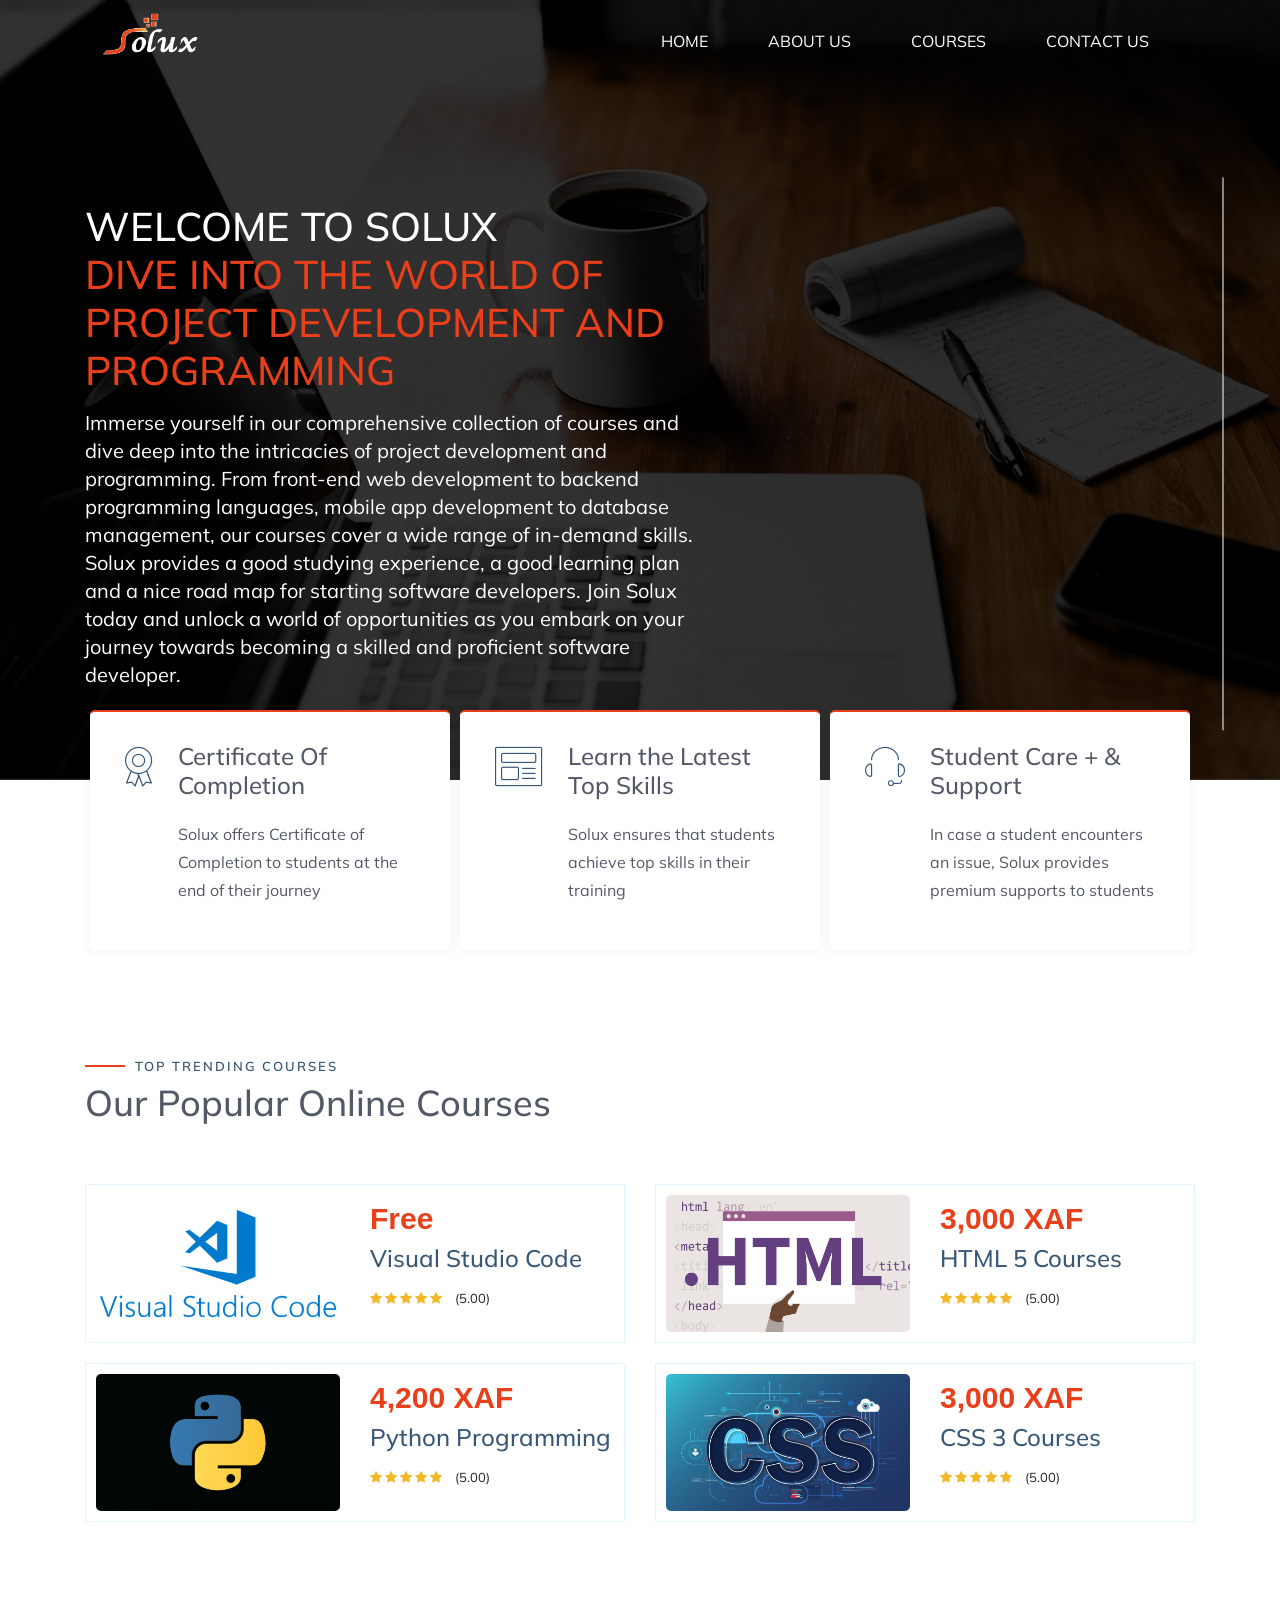
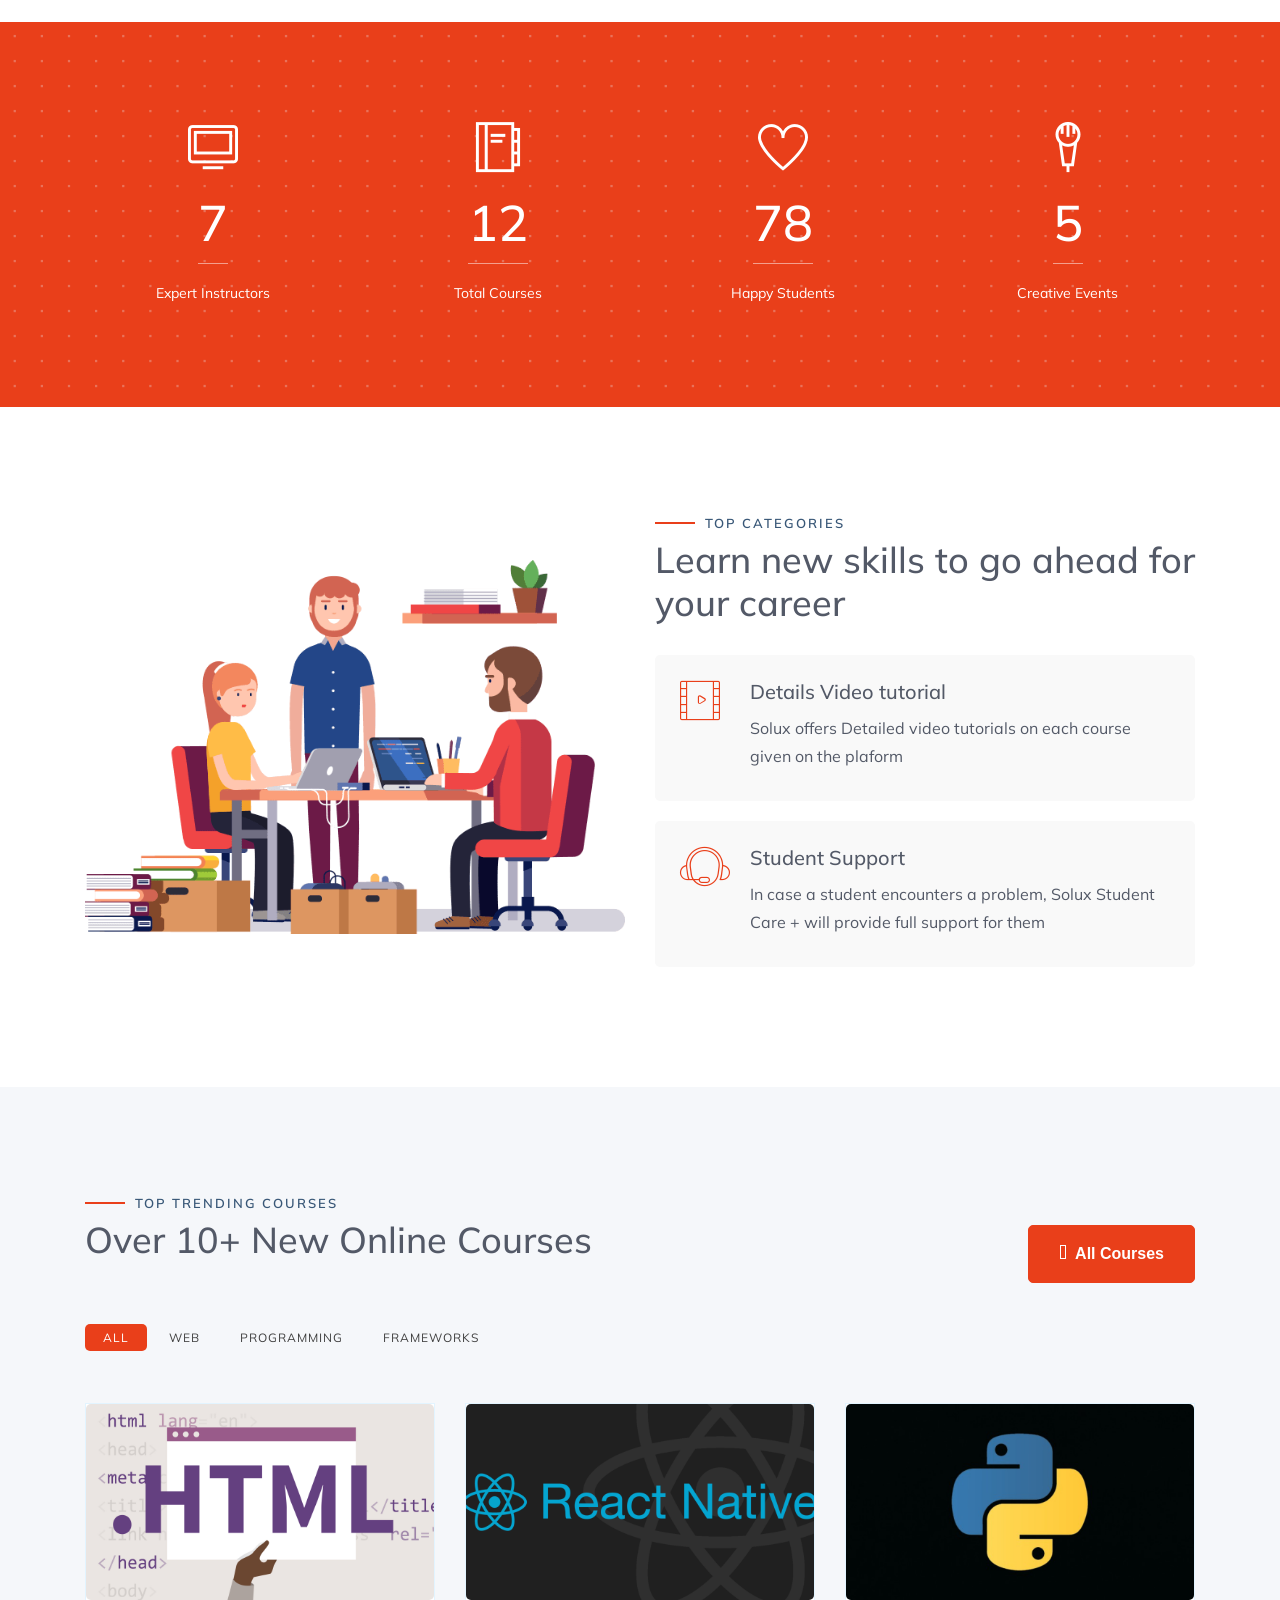
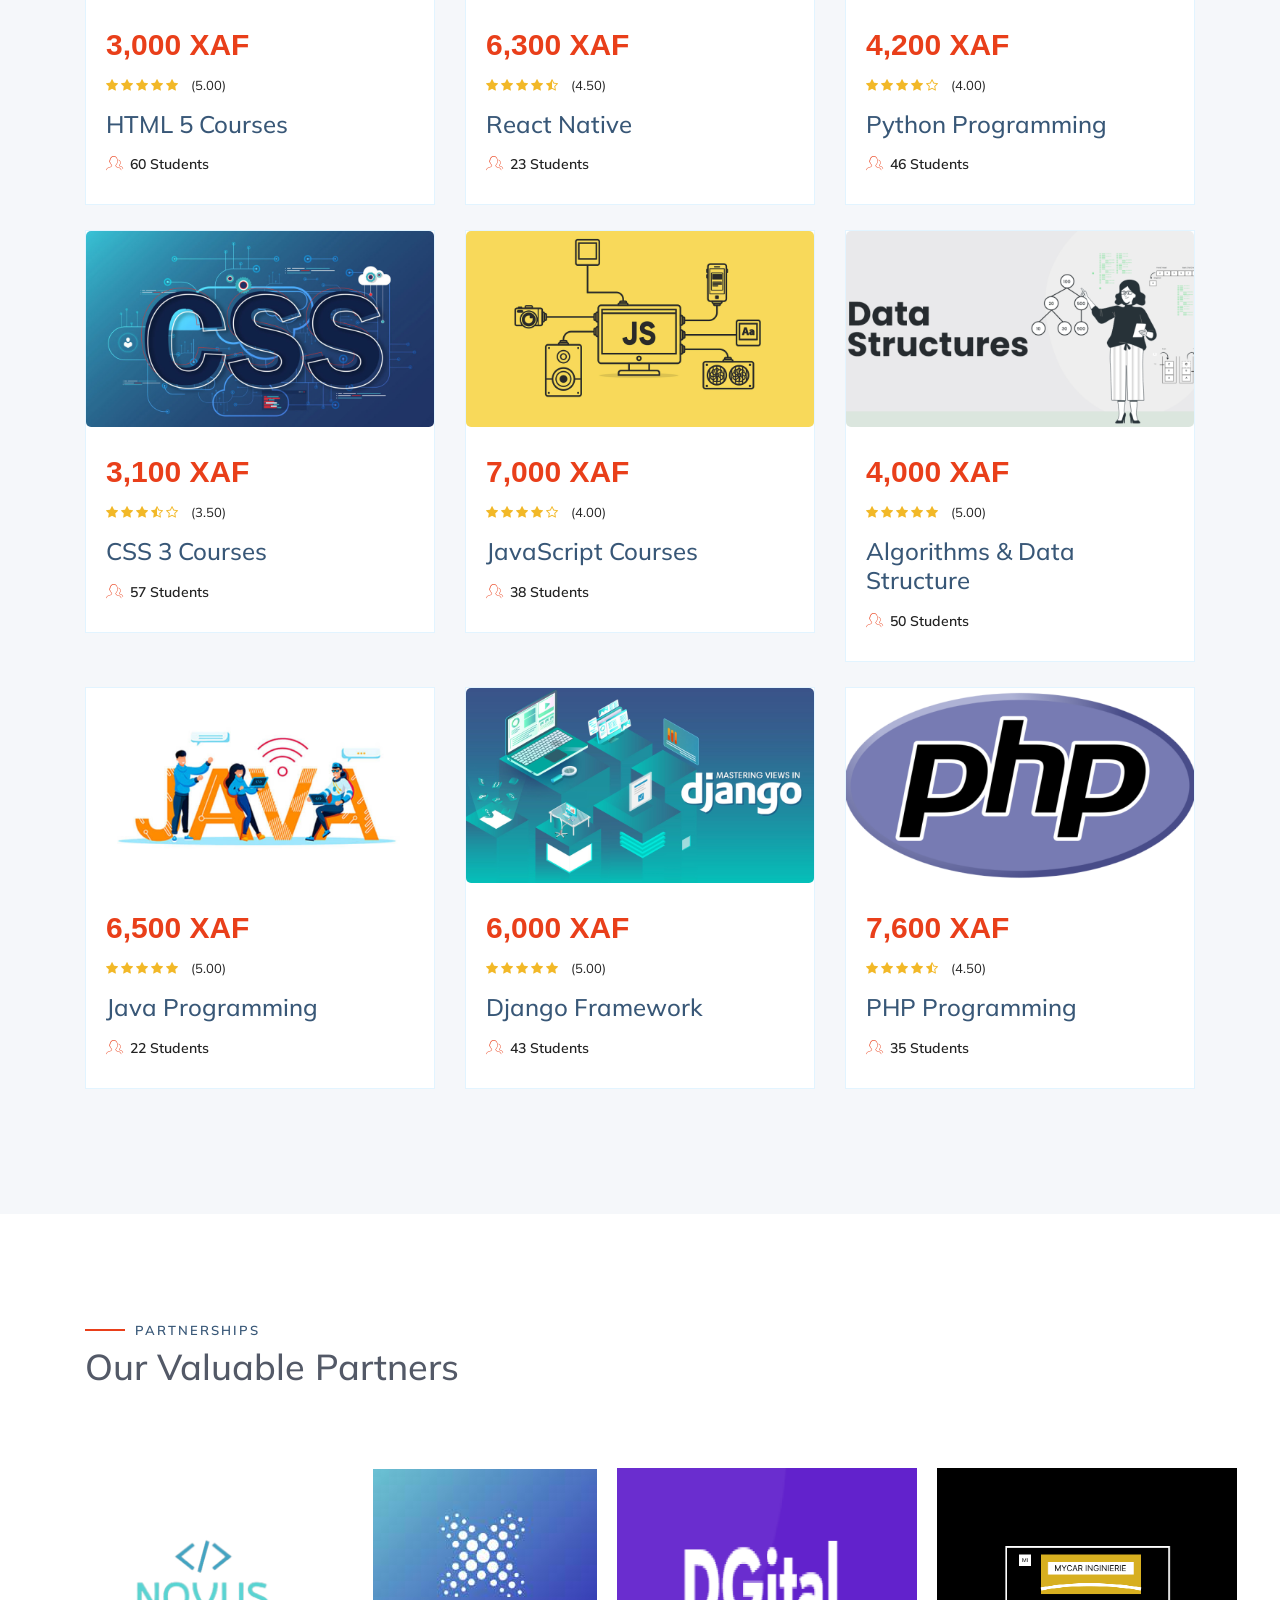
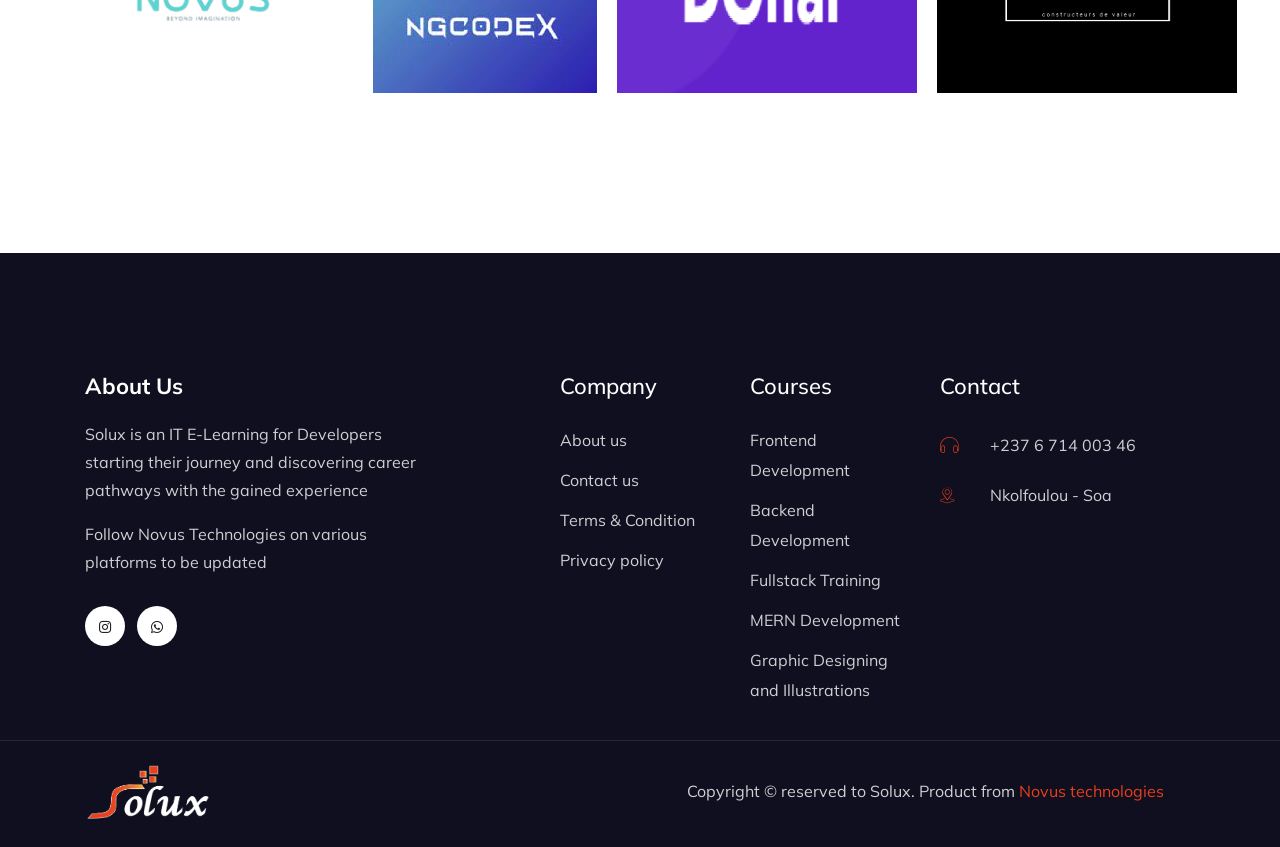
==== index.html @ 07d1377b "Changes to be committed: 	modified:   courses.html 	modified:   index.html" ====
<!DOCTYPE html>
<html lang="en">
<head>
    <meta charset="UTF-8">
    <meta name="viewport" content="width=device-width, initial-scale=1.0">
    <title>Solux | IT E-Learning</title>
    <meta name="keywords" content="Solux, Your IT E-Learning Platform to become a Good Developer">
    <meta name="description" content="Welcome to Solux E-Learning, An Innovative E-Learning Platform  dedicated to helping IT enthausiasts as well as Developers to acquire right skill in software Development">
    <meta name="author" content="Novus Technologies">
     <!-- slider stylesheet -->
     <link rel="stylesheet" type="text/css"
     href="https://cdnjs.cloudflare.com/ajax/libs/OwlCarousel2/2.1.3/assets/owl.carousel.min.css" />

     <!-- font wesome stylesheet -->
     <link href='https://unpkg.com/boxicons@2.1.1/css/boxicons.min.css' rel='stylesheet'>
     <link rel="stylesheet" href="https://maxcdn.bootstrapcdn.com/font-awesome/4.3.0/css/font-awesome.min.css">
     <link href='https://unpkg.com/boxicons@2.1.1/css/boxicons.min.css' rel='stylesheet'>
     <link rel="stylesheet" href="https://unicons.iconscout.com/release/v4.0.0/css/line.css">

      <!-- Iconfont Css -->
      <link rel="stylesheet" href="assets/vendors/fontawesome/css/all.css">
      <link rel="stylesheet" href="https://cdnjs.cloudflare.com/ajax/libs/font-awesome/4.7.0/css/font-awesome.min.css">

      <link rel="stylesheet" href="assets/vendors/bicon/css/bicon.min.css">
      <link rel="stylesheet" href="assets/vendors/themify/themify-icons.css">

     <!-- bootstrap core css -->
     
     <link rel="stylesheet" href="css/style.css">
     
     <!-- fonts style -->
     <link href="https://fonts.googleapis.com/css?family=Poppins:400,600,700&display=swap" rel="stylesheet">
     <!-- Custom styles for this template -->
   <!-- responsive style -->
     <link href="css/responsive.css" rel="stylesheet" />
     <!-- Website logo -->
     <link rel="icon" href="images/logo.png">
      <!-- bootstrap.min css -->
     <link rel="stylesheet" href="assets/vendors/bootstrap/bootstrap.css">
     
     <!-- animate.css -->
     <link rel="stylesheet" href="assets/vendors/animate-css/animate.css">
     <!-- WooCOmmerce CSS -->
     <link rel="stylesheet" href="assets/vendors/woocommerce/woocommerce-layouts.css">
     <link rel="stylesheet" href="assets/vendors/woocommerce/woocommerce-small-screen.css">
     <link rel="stylesheet" href="assets/vendors/woocommerce/woocommerce.css">
      <!-- Owl Carousel  CSS -->
     <link rel="stylesheet" href="assets/vendors/owl/assets/owl.carousel.min.css">
     <link rel="stylesheet" href="assets/vendors/owl/assets/owl.theme.default.min.css">

     <!-- Main Stylesheet -->
     <link rel="stylesheet" href="assets/css/style.css">
     <link rel="stylesheet" href="assets/css/responsive.css">
</head>
<body class="sub_page">
    <div class="hero_area">
        <!-- Navigation Bar -->
        <header class="header_section">
            <div class="container">
              <nav class="navbar navbar-expand-lg custom_nav-container pt-3">
                <a class="navbar-brand mr-5" href="#">
                  <img src="images/logo_1.png" alt="">
                </a>
                <button class="navbar-toggler" type="button" data-toggle="collapse" data-target="#navbarSupportedContent"
                  aria-controls="navbarSupportedContent" aria-expanded="false" aria-label="Toggle navigation" style="background-color: transparent;">
                  <i class='bx bx-menu' style="color: #FFFFFF"></i>
                </button>
                <div class="collapse navbar-collapse" id="navbarSupportedContent">
                  <div class="d-flex ml-auto flex-column flex-lg-row align-items-center">
                    <ul class="navbar-nav  ">
                      <li class="nav-item ">
                        <a class="nav-link" href="index.html">Home <span class="sr-only">(current)</span></a>
                      </li>
                      <li class="nav-item">
                        <a class="nav-link" href="about.html">About Us</a>
                      </li>
                      <li class="nav-item">
                        <a href="courses.html" class="nav-link">Courses</a>
                      </li>
                      <li class="nav-item">
                        <a class="nav-link" href="contact.html">Contact us</a>
                      </li>
                      
                    </ul>
                  </div>
                </div>
              </nav>
            </div>
          </header>

        <!-- Slider Section -->
        <section class=" slider_section position-relative">
            <div id="carouselExampleIndicators" class="carousel slide" data-ride="carousel">
              <ol class="carousel-indicators">
                <li data-target="#carouselExampleIndicators" data-slide-to="0" class="active"></li>
                <li data-target="#carouselExampleIndicators" data-slide-to="1"></li>
              </ol>
              <div class="carousel-inner">
                <div class="carousel-item active">
                  <div class="container">
                    <div class="row">
                      <div class="col-md-7">
                        <div class="detail-box">
                          <div>
                            <h1>
                              Welcome To SOLUX<br>
                              <span>
                                Dive into the world of Project Development and Programming
                              </span>
                            </h1>
                            <p style="color: white; font-size: 20px">
                                Immerse yourself in our comprehensive collection of courses and dive deep into the intricacies of project development and programming. 
                                From front-end web development to backend programming languages, mobile app development to database management, our courses cover a wide range of in-demand skills.
                              <br>
                              Solux provides a good studying experience, a good learning plan and a nice road map for starting software developers. Join Solux today and unlock a world of opportunities as you embark on your journey towards becoming a skilled and proficient software developer.
                            </p>
                          
                          </div>
                        </div>
                      </div>
                    </div>
                  </div>
                </div>
                <div class="carousel-item">
                  <div class="container">
                    <div class="row">
                      <div class="col-md-7">
                        <div class="detail-box">
                          <div>
                            <h1>
                              Welcome To Solux <br>
                              <span>
                                Illuminate your Programming Skills and IT Development
                              </span>
                            </h1>
                            <p style="color: white; font-size: 20px">
                              Solux is an innovative tutorial platform that illuminates your learning journey, offering a dynamic and empowering educational experience. 
                              With a focus on fostering knowledge, growth, and personal development, Solux provides a range of comprehensive tutorials to cater to learners of all backgrounds and skill levels.
                              <br>
                              Whether you're a beginner eager to explore new subjects or an experienced learner seeking to expand your expertise, Solux has you covered. Our carefully curated tutorials cover a diverse array of topics
                            </p>
                          
                          </div>
                        </div>
                      </div>
                    </div>
                  </div>
                </div>
              </div>
              <div class="custom_carousel-control">
                <a class="carousel-control-prev" href="#carouselExampleIndicators" role="button" data-slide="prev">
                  <span class="sr-only">Previous</span>
                </a>
                <a class="carousel-control-next" href="#carouselExampleIndicators" role="button" data-slide="next">
                  <span class="sr-only">Next</span>
                </a>
              </div>
            </div>
          </section>        
    </div>

    <!-- Features Card -->
    <section class="feature">
        <div class="container">
            <div class="row no-gutters">
                <div class="col-lg-4 col-md-6">
                    <div class="feature-item">
                        <div class="feature-icon">
                            <i class="bi bi-badge2"></i>
                        </div>
                        <div class="feature-text">
                            <h4>Certificate Of Completion</h4>
                            <p>Solux offers Certificate of Completion to students at the end of their journey</p>
                        </div>
                    </div>
                </div>
                 <div class="col-lg-4 col-md-6">
                    <div class="feature-item">
                        <div class="feature-icon">
                            <i class="bi bi-article"></i>
                        </div>
                        <div class="feature-text">
                            <h4>Learn the Latest Top Skills</h4>
                            <p>Solux ensures that students achieve top skills in their training </p>
                        </div>
                    </div>
                </div>
                 <div class="col-lg-4 col-md-6">
                    <div class="feature-item">
                        <div class="feature-icon">
                            <i class="bi bi-headset"></i>
                        </div>
                        <div class="feature-text">
                            <h4>Student Care + & Support</h4>
                            <p>In case a student encounters an issue, Solux provides premium supports to students</p>
                        </div>
                    </div>
                </div>
            </div>
        </div>
    </section>
    
    <!-- Context Section -->
    <section class="section-padding popular-course-list">
        <div class="container">
            <div class="row align-items-center">
                <div class="col-lg-6">
                    <div class="section-heading">
                        <span class="subheading">Top Trending Courses</span>
                        <h3>Our Popular Online Courses</h3>
                    </div>
                </div>
            </div>
    
            <div class="row">
                <div class="col-lg-6 col-md-6">
                    <div class="course-block course-list-item">
                        <div class="row align-items-center">
                            <div class="col-lg-6">
                                <div class="course-img">
                                    <img src="assets/images/course/vscode.jpg" alt="" class="img-fluid">
                                
                                </div>
                            </div>
                            <div class="col-lg-6">
                                <div class="course-content">
                                    <div class="course-price ">Free</div>   
                                    
                                    <h4><a href="#">Visual Studio Code</a></h4>    
                                    <div class="rating">
                                        <a href="#"><i class="fa fa-star"></i></a>
                                        <a href="#"><i class="fa fa-star"></i></a>
                                        <a href="#"><i class="fa fa-star"></i></a>
                                        <a href="#"><i class="fa fa-star"></i></a>
                                        <a href="#"><i class="fa fa-star"></i></a>
                                        <span>(5.00)</span>
                                    </div>
            
                                </div>
                            </div>
                        </div>
                    </div>
                </div>  
                <div class="col-lg-6 col-md-6">
                    <div class="course-block course-list-item">
                        <div class="row align-items-center">
                            <div class="col-lg-6">
                                <div class="course-img">
                                    <img src="assets/images/course/html.jpg" alt="" class="img-fluid">
                                
                                </div>
                            </div>
                            <div class="col-lg-6">
                                <div class="course-content">
                                    <div class="course-price ">3,000 XAF</div>   
                                    
                                    <h4><a href="#">HTML 5 Courses</a></h4>    
                                    <div class="rating">
                                        <a href="#"><i class="fa fa-star"></i></a>
                                        <a href="#"><i class="fa fa-star"></i></a>
                                        <a href="#"><i class="fa fa-star"></i></a>
                                        <a href="#"><i class="fa fa-star"></i></a>
                                        <a href="#"><i class="fa fa-star"></i></a>
                                        <span>(5.00)</span>
                                    </div>
            
                                </div>
                            </div>
                        </div>
                    </div>
                </div>
                <div class="col-lg-6 col-md-6">
                    <div class="course-block course-list-item">
                        <div class="row align-items-center">
                            <div class="col-lg-6">
                                <div class="course-img">
                                    <img src="assets/images/course/python.jpg" alt="" class="img-fluid">
                                
                                </div>
                            </div>
                            <div class="col-lg-6">
                                <div class="course-content">
                                    <div class="course-price ">4,200 XAF</div>   
                                    
                                    <h4><a href="#">Python Programming</a></h4>    
                                    <div class="rating">
                                        <a href="#"><i class="fa fa-star"></i></a>
                                        <a href="#"><i class="fa fa-star"></i></a>
                                        <a href="#"><i class="fa fa-star"></i></a>
                                        <a href="#"><i class="fa fa-star"></i></a>
                                        <a href="#"><i class="fa fa-star"></i></a>
                                        <span>(5.00)</span>
                                    </div>
            
                                </div>
                            </div>
                        </div>
                    </div>
                </div> 
                <div class="col-lg-6 col-md-6">
                    <div class="course-block course-list-item">
                        <div class="row align-items-center">
                            <div class="col-lg-6">
                                <div class="course-img">
                                    <img src="assets/images/course/css.jpg" alt="" class="img-fluid">
                                
                                </div>
                            </div>
                            <div class="col-lg-6">
                                <div class="course-content">
                                    <div class="course-price ">3,000 XAF</div>   
                                    
                                    <h4><a href="#">CSS 3 Courses</a></h4>    
                                    <div class="rating">
                                        <a href="#"><i class="fa fa-star"></i></a>
                                        <a href="#"><i class="fa fa-star"></i></a>
                                        <a href="#"><i class="fa fa-star"></i></a>
                                        <a href="#"><i class="fa fa-star"></i></a>
                                        <a href="#"><i class="fa fa-star"></i></a>
                                        <span>(5.00)</span>
                                    </div>
            
                                </div>
                            </div>
                        </div>
                    </div>
                </div>     
            </div>
        </div>
    </section>
    <section class="counter-wrap section-padding counter-section">
        <div class="container">
            <div class="row">
                <div class="col-lg-3 col-md-6">
                    <div class="counter-item">
                        <i class="ti-desktop"></i>
                        <div class="count">
                            <span class="counter h2">7</span>
                        </div>
                        <p>Expert Instructors</p>
                    </div>
                </div>
                <div class="col-lg-3 col-md-6">
                    <div class="counter-item">
                        <i class="ti-agenda"></i>
                        <div class="count">
                            <span class="counter h2">12</span>
                        </div>
                        <p>Total Courses</p>
                    </div>
                </div>
    
                <div class="col-lg-3 col-md-6">         
                    <div class="counter-item">
                        <i class="ti-heart"></i>
                        <div class="count">
                            <span class="counter h2">80</span>
                        </div>
                        <p>Happy Students</p>
                    </div>
                </div>
            
                <div class="col-lg-3 col-md-6">
                    <div class="counter-item">
                        <i class="ti-microphone-alt"></i>
                        <div class="count">
                            <span class="counter h2">5</span>
                        </div>
                        <p>Creative Events</p>
                    </div>
                </div>
            </div>
        </div>
    </section>
    <section class="about-section section-padding">
        <div class="container">
            <div class="row align-items-center">
                 <div class="col-lg-6 col-md-12">
                   <div class="about-img">
                       <img src="assets/images/bg/2-2.png" alt="" class="img-fluid">
                   </div>
                </div>
                <div class="col-lg-6 col-md-12">
                    <div class="section-heading">
                        <span class="subheading">Top Categories</span>
                        <h3>Learn new skills to go ahead for your career</h3>
                    </div>
    
                    <div class="about-content">
                        <div class="about-text-block">
                            <i class="bi bi-film"></i>
                            <h4>Details Video tutorial</h4>
                            <p>Solux offers Detailed video tutorials on each course given on the plaform</p>
                        </div>
    
                         <div class="about-text-block">
                            <i class="bi bi-support"></i>
                            <h4>Student Support</h4>
                            <p>In case a student encounters a problem, Solux Student Care + will provide full support for them</p>
                        </div>
    
                    </div>
                </div>
            </div>
        </div>
    </section>
    <section class="section-padding course-grid-2 bg-feature">
        <div class="container">
            <div class="row align-items-center">
                <div class="col-lg-6">
                    <div class="section-heading">
                        <span class="subheading">Top Trending Courses</span>
                        <h3>Over 10+ New Online Courses</h3>
                    </div>
                </div>
    
                <div class="col-lg-6">
                    <div class="course-btn text-lg-right"><a href="courses.html" class="btn btn-main"><i class="fa fa-store mr-2"></i>All Courses</a></div>
                </div>
            </div>
            <ul class="course-filter">
                <li class="active"><a href="#" data-filter="*"> All</a></li>
                <li><a href="#" data-filter=".cat1">Web</a></li>
                <li><a href="#" data-filter=".cat2">Programming</a></li>
                <li><a href="#" data-filter=".cat3">Frameworks</a></li>
                
            </ul>
    
            <div class="row course-gallery ">
                <div class="course-item cat1 col-lg-4 col-md-6">
                    <div class="course-block">
                        <div class="course-img">
                            <img src="assets/images/course/html.jpg" alt="" class="img-fluid">
                        </div>
                        
                        <div class="course-content">
                            <div class="course-price ">3,000 XAF</div>   
    
                            <div class="rating">
                                <a href="#"><i class="fa fa-star"></i></a>
                                <a href="#"><i class="fa fa-star"></i></a>
                                <a href="#"><i class="fa fa-star"></i></a>
                                <a href="#"><i class="fa fa-star"></i></a>
                                <a href="#"><i class="fa fa-star"></i></a>
                                <span>(5.00)</span>
                            </div>
                            <h4><a href="#">HTML 5 Courses</a></h4>    
                           
                            <div class="course-meta">
                                <span class="course-student"><i class="bi bi-group"></i>60 Students</span>
                                
                            </div> 
                        </div>
                    </div>
                </div>
                <div class="course-item cat3 col-lg-4 col-md-6">
                    <div class="course-block">
                        <div class="course-img">
                            <img src="assets/images/course/react-native.jpg" alt="" class="img-fluid">
                        </div>
                        
                        <div class="course-content">
                            <div class="course-price ">6,300 XAF</div>   
    
                            <div class="rating">
                                <a href="#"><i class="fa fa-star"></i></a>
                                <a href="#"><i class="fa fa-star"></i></a>
                                <a href="#"><i class="fa fa-star"></i></a>
                                <a href="#"><i class="fa fa-star"></i></a>
                                <a href="#"><i class="fa fa-star-half-o"></i></a>
                                <span>(4.50)</span>
                            </div>
                            <h4><a href="#">React Native</a></h4>    
                           
                            <div class="course-meta">
                                <span class="course-student"><i class="bi bi-group"></i>23 Students</span>
                                
                            </div> 
                        </div>
                    </div>
                </div>
                <div class="course-item cat2 col-lg-4 col-md-6">
                    <div class="course-block">
                        <div class="course-img">
                            <img src="assets/images/course/python.jpg" alt="" class="img-fluid">
                        </div>
                        
                        <div class="course-content">
                            <div class="course-price ">4,200 XAF</div>   
    
                            <div class="rating">
                                <a href="#"><i class="fa fa-star"></i></a>
                                <a href="#"><i class="fa fa-star"></i></a>
                                <a href="#"><i class="fa fa-star"></i></a>
                                <a href="#"><i class="fa fa-star"></i></a>
                                <a href="#"><i class="fa fa-star-o"></i></a>
                                <span>(4.00)</span>
                            </div>
                            <h4><a href="#">Python Programming</a></h4>    
                           
                            <div class="course-meta">
                                <span class="course-student"><i class="bi bi-group"></i>46 Students</span>
                                
                            </div> 
                        </div>
                    </div>
                </div>
                <div class="course-item cat1 col-lg-4 col-md-6">
                    <div class="course-block">
                        <div class="course-img">
                            <img src="assets/images/course/css.jpg" alt="" class="img-fluid">
                        </div>
                        
                        <div class="course-content">
                            <div class="course-price ">3,100 XAF</div>   
    
                            <div class="rating">
                                <a href="#"><i class="fa fa-star"></i></a>
                                <a href="#"><i class="fa fa-star"></i></a>
                                <a href="#"><i class="fa fa-star"></i></a>
                                <a href="#"><i class="fa fa-star-half-o"></i></a>
                                <a href="#"><i class="fa fa-star-o"></i></a>
                                <span>(3.50)</span>
                            </div>
                            <h4><a href="#">CSS 3 Courses</a></h4>    
                           
                            <div class="course-meta">
                                <span class="course-student"><i class="bi bi-group"></i>57 Students</span>
                                
                            </div> 
                        </div>
                    </div>
                </div>
                <div class="course-item cat1 col-lg-4 col-md-6">
                    <div class="course-block">
                        <div class="course-img">
                            <img src="assets/images/course/js.jpg" alt="" class="img-fluid">
                        </div>
                        
                        <div class="course-content">
                            <div class="course-price ">7,000 XAF</div>   
    
                            <div class="rating">
                                <a href="#"><i class="fa fa-star"></i></a>
                                <a href="#"><i class="fa fa-star"></i></a>
                                <a href="#"><i class="fa fa-star"></i></a>
                                <a href="#"><i class="fa fa-star"></i></a>
                                <a href="#"><i class="fa fa-star-o"></i></a>
                                <span>(4.00)</span>
                            </div>
                            <h4><a href="#">JavaScript Courses</a></h4>    
                           
                            <div class="course-meta">
                                <span class="course-student"><i class="bi bi-group"></i>38 Students</span>
                                
                            </div> 
                        </div>
                    </div>
                </div>
                <div class="course-item cat2 col-lg-4 col-md-6">
                    <div class="course-block">
                        <div class="course-img">
                            <img src="assets/images/course/algo.jpg" alt="" class="img-fluid">
                        </div>
                        
                        <div class="course-content">
                            <div class="course-price ">4,000 XAF</div>   
    
                            <div class="rating">
                                <a href="#"><i class="fa fa-star"></i></a>
                                <a href="#"><i class="fa fa-star"></i></a>
                                <a href="#"><i class="fa fa-star"></i></a>
                                <a href="#"><i class="fa fa-star"></i></a>
                                <a href="#"><i class="fa fa-star"></i></a>
                                <span>(5.00)</span>
                            </div>
                            <h4><a href="#">Algorithms & Data Structure</a></h4>    
                           
                            <div class="course-meta">
                                <span class="course-student"><i class="bi bi-group"></i>50 Students</span>
                                
                            </div> 
                        </div>
                    </div>
                </div>
               
                <div class="course-item cat2 col-lg-4 col-md-6">
                    <div class="course-block">
                        <div class="course-img">
                            <img src="assets/images/course/java.jpg" alt="" class="img-fluid">
                        </div>
                        
                        <div class="course-content">
                            <div class="course-price ">6,500 XAF</div>   
    
                            <div class="rating">
                                <a href="#"><i class="fa fa-star"></i></a>
                                <a href="#"><i class="fa fa-star"></i></a>
                                <a href="#"><i class="fa fa-star"></i></a>
                                <a href="#"><i class="fa fa-star"></i></a>
                                <a href="#"><i class="fa fa-star"></i></a>
                                <span>(5.00)</span>
                            </div>
                            <h4><a href="#">Java Programming</a></h4>    
                           
                            <div class="course-meta">
                                <span class="course-student"><i class="bi bi-group"></i>22 Students</span>
                                
                            </div> 
                        </div>
                    </div>
                </div>
                <div class="course-item cat3 col-lg-4 col-md-6">
                    <div class="course-block">
                        <div class="course-img">
                            <img src="assets/images/course/django.jpg" alt="" class="img-fluid">
                        </div>
                        
                        <div class="course-content">
                            <div class="course-price ">6,000 XAF</div>   
    
                            <div class="rating">
                                <a href="#"><i class="fa fa-star"></i></a>
                                <a href="#"><i class="fa fa-star"></i></a>
                                <a href="#"><i class="fa fa-star"></i></a>
                                <a href="#"><i class="fa fa-star"></i></a>
                                <a href="#"><i class="fa fa-star"></i></a>
                                <span>(5.00)</span>
                            </div>
                            <h4><a href="#">Django Framework</a></h4>    
                           
                            <div class="course-meta">
                                <span class="course-student"><i class="bi bi-group"></i>43 Students</span>
                                
                            </div> 
                        </div>
                    </div>
                </div>

                <div class="course-item cat3 col-lg-4 col-md-6">
                    <div class="course-block">
                        <div class="course-img">
                            <img src="assets/images/course/php.png" alt="" class="img-fluid">
                        </div>
                        
                        <div class="course-content">
                            <div class="course-price ">7,600 XAF</div>   
    
                            <div class="rating">
                                <a href="#"><i class="fa fa-star"></i></a>
                                <a href="#"><i class="fa fa-star"></i></a>
                                <a href="#"><i class="fa fa-star"></i></a>
                                <a href="#"><i class="fa fa-star"></i></a>
                                <a href="#"><i class="fa fa-star-half-o"></i></a>
                                <span>(4.50)</span>
                              </div>
                            <h4><a href="#">PHP Programming</a></h4>    
                           
                            <div class="course-meta">
                                <span class="course-student"><i class="bi bi-group"></i>35 Students</span>
                                
                            </div> 
                        </div>
                    </div>
                </div>               
            </div>
        </div>
    </section>

    <!-- Our Partners Section -->
    <section class="section-padding course-grid-2">
            <div class="container">
                <div class="row align-items-center">
                    <div class="col-lg-5">
                        <div class="section-heading">
                            <span class="subheading">Partnerships</span>
                            <h3>Our Valuable Partners</h3>
                            <div class="partnership">
                                <div class="partnership-images">
                                    <div class="partnership-img">
                                         <a href="https://novus-tech237/github.io/Novus-Main" target="_blank"><img src="images/novus.png" alt=""></a>
                                    </div>
                                    <div class="partnership-img">
                                        <a href="https://ngcodex.com" target="_blank"><img src="images/ngcodex.jpg" alt=""></a>
                                    </div>
                                    <div class="partnership-img">
                                        <a href=""><img src="images/DGital.png" alt=""></a>
                                    </div>
                                    <div class="partnership-img">
                                        <a href=""><img src="images/dad.png" alt=""></a>
                                    </div>
                                </div>
                            </div>
                        </div>
                    </div>
                </div>
            </div>
    </section>

    <!-- Footer  -->
    <section class="footer pt-120">
        <div class="container">
          <div class="row">
            <div class="col-lg-4 mr-auto col-sm-6 col-md-6">
              <div class="widget footer-widget mb-5 mb-lg-0">
                <h5 class="widget-title">About Us</h5>
                <p class="mt-3">Solux is an IT E-Learning for Developers starting their journey and discovering career pathways with the gained experience</p>
                <p class="mt-3">Follow Novus Technologies on various platforms to be updated</p>
                <ul class="list-inline footer-socials">
                  <li class="list-inline-item"><a href="https://www.instagram.com/novus.technologies/?igshid=OGQ5ZDc2ODk2ZA%3D%3D"><i class="fab fa-instagram"></i></a></li>
                  <li class="list-inline-item"> <a href="https://whatsapp.com/channel/0029VaBbZhqI7BeNzi1rr41U"><i class="fab fa-whatsapp"></i></a></li>
                </ul>
              </div>
            </div>
            
            <div class="col-lg-2 col-sm-6 col-md-6">
              <div class="footer-widget mb-5 mb-lg-0">
                <h5 class="widget-title">Company</h5>
                <ul class="list-unstyled footer-links">
                  <li><a href="#">About us</a></li>
                  <li><a href="contact.html">Contact us</a></li>
                  <li><a href="#">Terms & Condition</a></li>
                  <li><a href="#">Privacy policy</a></li>
                </ul>
              </div>
            </div>
            <div class="col-lg-2 col-sm-6 col-md-6">
              <div class="footer-widget mb-5 mb-lg-0">
                <h5 class="widget-title">Courses</h5>
                <ul class="list-unstyled footer-links">
                  <li><a href="courses.html">Frontend Development</a></li>
                  <li><a href="courses.html">Backend Development</a></li>
                  <li><a href="courses.html">Fullstack Training</a></li>
                  <li><a href="courses.html">MERN Development</a></li>
                  <li><a href="courses.html">Graphic Designing and Illustrations</a></li>
                </ul>
              </div>
            </div>
            <div class="col-lg-3 col-sm-6 col-md-6">
              <div class="footer-widget footer-contact mb-5 mb-lg-0">
                <h5 class="widget-title">Contact </h5>
                
                <ul class="list-unstyled">
                  <li><i class="bi bi-headphone"></i>+237 6 714 003 46</li>
                  <li><i class="bi bi-location-pointer"></i>Nkolfoulou - Soa</li>
                </ul>
              </div>
            </div>
          </div>
        </div>
      
        <div class="footer-btm">
          <div class="container">
            <div class="row justify-content-center align-items-center">
              <div class="col-lg-6">
                <div class="footer-logo">
                  <img src="images/logo_1.png" alt="">
                </div>
              </div>
              <div class="col-lg-6">
                <div class="copyright text-lg-center">
                  <p>Copyright &copy; reserved to Solux. Product from <a href="https://novus-tech237.github.io/Novus-Main/"  style="color: #E93F1A;">Novus technologies</a> </p>
                </div>
              </div>
            </div>
          </div>
        </div>
      </section>
</body>
<script type="text/javascript" src="js/jquery-3.4.1.min.js"></script>

<!-- Main jQuery -->
<script type="text/javascript" src="assets/vendors/jquery/jquery.js"></script>
<!-- Bootstrap 4.5 -->
<script type="text/javascript" src="assets/vendors/bootstrap/bootstrap.js"></script>
<!-- Counterup -->
<script type="text/javascript" src="assets/vendors/counterup/waypoint.js"></script>
<script type="text/javascript" src="assets/vendors/counterup/jquery.counterup.min.js"></script>
<script type="text/javascript" src="assets/vendors/jquery.isotope.js"></script>
<script type="text/javascript" src="assets/vendors/imagesloaded.html"></script>
<!--  Owlk Carousel-->
<script type="text/javascript" src="assets/vendors/owl/owl.carousel.min.js"></script>
<script type="text/javascript" src="assets/js/script.js"></script>
</html>
---- assets/vendors/fontawesome/css/all.css ----
.fa,
.fas,
.far,
.fal,
.fab {
  -moz-osx-font-smoothing: grayscale;
  -webkit-font-smoothing: antialiased;
  display: inline-block;
  font-style: normal;
  font-variant: normal;
  text-rendering: auto;
  line-height: 1; }

.fa-lg {
  font-size: 1.33333em;
  line-height: 0.75em;
  vertical-align: -.0667em; }

.fa-xs {
  font-size: .75em; }

.fa-sm {
  font-size: .875em; }

.fa-1x {
  font-size: 1em; }

.fa-2x {
  font-size: 2em; }

.fa-3x {
  font-size: 3em; }

.fa-4x {
  font-size: 4em; }

.fa-5x {
  font-size: 5em; }

.fa-6x {
  font-size: 6em; }

.fa-7x {
  font-size: 7em; }

.fa-8x {
  font-size: 8em; }

.fa-9x {
  font-size: 9em; }

.fa-10x {
  font-size: 10em; }

.fa-fw {
  text-align: center;
  width: 1.25em; }

.fa-ul {
  list-style-type: none;
  margin-left: 2.5em;
  padding-left: 0; }
  .fa-ul > li {
    position: relative; }

.fa-li {
  left: -2em;
  position: absolute;
  text-align: center;
  width: 2em;
  line-height: inherit; }

.fa-border {
  border: solid 0.08em #eee;
  border-radius: .1em;
  padding: .2em .25em .15em; }

.fa-pull-left {
  float: left; }

.fa-pull-right {
  float: right; }

.fa.fa-pull-left,
.fas.fa-pull-left,
.far.fa-pull-left,
.fal.fa-pull-left,
.fab.fa-pull-left {
  margin-right: .3em; }

.fa.fa-pull-right,
.fas.fa-pull-right,
.far.fa-pull-right,
.fal.fa-pull-right,
.fab.fa-pull-right {
  margin-left: .3em; }

.fa-spin {
  -webkit-animation: fa-spin 2s infinite linear;
          animation: fa-spin 2s infinite linear; }

.fa-pulse {
  -webkit-animation: fa-spin 1s infinite steps(8);
          animation: fa-spin 1s infinite steps(8); }

@-webkit-keyframes fa-spin {
  0% {
    -webkit-transform: rotate(0deg);
            transform: rotate(0deg); }
  100% {
    -webkit-transform: rotate(360deg);
            transform: rotate(360deg); } }

@keyframes fa-spin {
  0% {
    -webkit-transform: rotate(0deg);
            transform: rotate(0deg); }
  100% {
    -webkit-transform: rotate(360deg);
            transform: rotate(360deg); } }

.fa-rotate-90 {
  -ms-filter: "progid:DXImageTransform.Microsoft.BasicImage(rotation=1)";
  -webkit-transform: rotate(90deg);
          transform: rotate(90deg); }

.fa-rotate-180 {
  -ms-filter: "progid:DXImageTransform.Microsoft.BasicImage(rotation=2)";
  -webkit-transform: rotate(180deg);
          transform: rotate(180deg); }

.fa-rotate-270 {
  -ms-filter: "progid:DXImageTransform.Microsoft.BasicImage(rotation=3)";
  -webkit-transform: rotate(270deg);
          transform: rotate(270deg); }

.fa-flip-horizontal {
  -ms-filter: "progid:DXImageTransform.Microsoft.BasicImage(rotation=0, mirror=1)";
  -webkit-transform: scale(-1, 1);
          transform: scale(-1, 1); }

.fa-flip-vertical {
  -ms-filter: "progid:DXImageTransform.Microsoft.BasicImage(rotation=2, mirror=1)";
  -webkit-transform: scale(1, -1);
          transform: scale(1, -1); }

.fa-flip-both, .fa-flip-horizontal.fa-flip-vertical {
  -ms-filter: "progid:DXImageTransform.Microsoft.BasicImage(rotation=2, mirror=1)";
  -webkit-transform: scale(-1, -1);
          transform: scale(-1, -1); }

:root .fa-rotate-90,
:root .fa-rotate-180,
:root .fa-rotate-270,
:root .fa-flip-horizontal,
:root .fa-flip-vertical,
:root .fa-flip-both {
  -webkit-filter: none;
          filter: none; }

.fa-stack {
  display: inline-block;
  height: 2em;
  line-height: 2em;
  position: relative;
  vertical-align: middle;
  width: 2.5em; }

.fa-stack-1x,
.fa-stack-2x {
  left: 0;
  position: absolute;
  text-align: center;
  width: 100%; }

.fa-stack-1x {
  line-height: inherit; }

.fa-stack-2x {
  font-size: 2em; }

.fa-inverse {
  color: #fff; }

/* Font Awesome uses the Unicode Private Use Area (PUA) to ensure screen
readers do not read off random characters that represent icons */
.fa-500px:before {
  content: "\f26e"; }

.fa-accessible-icon:before {
  content: "\f368"; }

.fa-accusoft:before {
  content: "\f369"; }

.fa-acquisitions-incorporated:before {
  content: "\f6af"; }

.fa-ad:before {
  content: "\f641"; }

.fa-address-book:before {
  content: "\f2b9"; }

.fa-address-card:before {
  content: "\f2bb"; }

.fa-adjust:before {
  content: "\f042"; }

.fa-adn:before {
  content: "\f170"; }

.fa-adobe:before {
  content: "\f778"; }

.fa-adversal:before {
  content: "\f36a"; }

.fa-affiliatetheme:before {
  content: "\f36b"; }

.fa-air-freshener:before {
  content: "\f5d0"; }

.fa-algolia:before {
  content: "\f36c"; }

.fa-align-center:before {
  content: "\f037"; }

.fa-align-justify:before {
  content: "\f039"; }

.fa-align-left:before {
  content: "\f036"; }

.fa-align-right:before {
  content: "\f038"; }

.fa-alipay:before {
  content: "\f642"; }

.fa-allergies:before {
  content: "\f461"; }

.fa-amazon:before {
  content: "\f270"; }

.fa-amazon-pay:before {
  content: "\f42c"; }

.fa-ambulance:before {
  content: "\f0f9"; }

.fa-american-sign-language-interpreting:before {
  content: "\f2a3"; }

.fa-amilia:before {
  content: "\f36d"; }

.fa-anchor:before {
  content: "\f13d"; }

.fa-android:before {
  content: "\f17b"; }

.fa-angellist:before {
  content: "\f209"; }

.fa-angle-double-down:before {
  content: "\f103"; }

.fa-angle-double-left:before {
  content: "\f100"; }

.fa-angle-double-right:before {
  content: "\f101"; }

.fa-angle-double-up:before {
  content: "\f102"; }

.fa-angle-down:before {
  content: "\f107"; }

.fa-angle-left:before {
  content: "\f104"; }

.fa-angle-right:before {
  content: "\f105"; }

.fa-angle-up:before {
  content: "\f106"; }

.fa-angry:before {
  content: "\f556"; }

.fa-angrycreative:before {
  content: "\f36e"; }

.fa-angular:before {
  content: "\f420"; }

.fa-ankh:before {
  content: "\f644"; }

.fa-app-store:before {
  content: "\f36f"; }

.fa-app-store-ios:before {
  content: "\f370"; }

.fa-apper:before {
  content: "\f371"; }

.fa-apple:before {
  content: "\f179"; }

.fa-apple-alt:before {
  content: "\f5d1"; }

.fa-apple-pay:before {
  content: "\f415"; }

.fa-archive:before {
  content: "\f187"; }

.fa-archway:before {
  content: "\f557"; }

.fa-arrow-alt-circle-down:before {
  content: "\f358"; }

.fa-arrow-alt-circle-left:before {
  content: "\f359"; }

.fa-arrow-alt-circle-right:before {
  content: "\f35a"; }

.fa-arrow-alt-circle-up:before {
  content: "\f35b"; }

.fa-arrow-circle-down:before {
  content: "\f0ab"; }

.fa-arrow-circle-left:before {
  content: "\f0a8"; }

.fa-arrow-circle-right:before {
  content: "\f0a9"; }

.fa-arrow-circle-up:before {
  content: "\f0aa"; }

.fa-arrow-down:before {
  content: "\f063"; }

.fa-arrow-left:before {
  content: "\f060"; }

.fa-arrow-right:before {
  content: "\f061"; }

.fa-arrow-up:before {
  content: "\f062"; }

.fa-arrows-alt:before {
  content: "\f0b2"; }

.fa-arrows-alt-h:before {
  content: "\f337"; }

.fa-arrows-alt-v:before {
  content: "\f338"; }

.fa-artstation:before {
  content: "\f77a"; }

.fa-assistive-listening-systems:before {
  content: "\f2a2"; }

.fa-asterisk:before {
  content: "\f069"; }

.fa-asymmetrik:before {
  content: "\f372"; }

.fa-at:before {
  content: "\f1fa"; }

.fa-atlas:before {
  content: "\f558"; }

.fa-atlassian:before {
  content: "\f77b"; }

.fa-atom:before {
  content: "\f5d2"; }

.fa-audible:before {
  content: "\f373"; }

.fa-audio-description:before {
  content: "\f29e"; }

.fa-autoprefixer:before {
  content: "\f41c"; }

.fa-avianex:before {
  content: "\f374"; }

.fa-aviato:before {
  content: "\f421"; }

.fa-award:before {
  content: "\f559"; }

.fa-aws:before {
  content: "\f375"; }

.fa-baby:before {
  content: "\f77c"; }

.fa-baby-carriage:before {
  content: "\f77d"; }

.fa-backspace:before {
  content: "\f55a"; }

.fa-backward:before {
  content: "\f04a"; }

.fa-bacon:before {
  content: "\f7e5"; }

.fa-balance-scale:before {
  content: "\f24e"; }

.fa-ban:before {
  content: "\f05e"; }

.fa-band-aid:before {
  content: "\f462"; }

.fa-bandcamp:before {
  content: "\f2d5"; }

.fa-barcode:before {
  content: "\f02a"; }

.fa-bars:before {
  content: "\f0c9"; }

.fa-baseball-ball:before {
  content: "\f433"; }

.fa-basketball-ball:before {
  content: "\f434"; }

.fa-bath:before {
  content: "\f2cd"; }

.fa-battery-empty:before {
  content: "\f244"; }

.fa-battery-full:before {
  content: "\f240"; }

.fa-battery-half:before {
  content: "\f242"; }

.fa-battery-quarter:before {
  content: "\f243"; }

.fa-battery-three-quarters:before {
  content: "\f241"; }

.fa-bed:before {
  content: "\f236"; }

.fa-beer:before {
  content: "\f0fc"; }

.fa-behance:before {
  content: "\f1b4"; }

.fa-behance-square:before {
  content: "\f1b5"; }

.fa-bell:before {
  content: "\f0f3"; }

.fa-bell-slash:before {
  content: "\f1f6"; }

.fa-bezier-curve:before {
  content: "\f55b"; }

.fa-bible:before {
  content: "\f647"; }

.fa-bicycle:before {
  content: "\f206"; }

.fa-bimobject:before {
  content: "\f378"; }

.fa-binoculars:before {
  content: "\f1e5"; }

.fa-biohazard:before {
  content: "\f780"; }

.fa-birthday-cake:before {
  content: "\f1fd"; }

.fa-bitbucket:before {
  content: "\f171"; }

.fa-bitcoin:before {
  content: "\f379"; }

.fa-bity:before {
  content: "\f37a"; }

.fa-black-tie:before {
  content: "\f27e"; }

.fa-blackberry:before {
  content: "\f37b"; }

.fa-blender:before {
  content: "\f517"; }

.fa-blender-phone:before {
  content: "\f6b6"; }

.fa-blind:before {
  content: "\f29d"; }

.fa-blog:before {
  content: "\f781"; }

.fa-blogger:before {
  content: "\f37c"; }

.fa-blogger-b:before {
  content: "\f37d"; }

.fa-bluetooth:before {
  content: "\f293"; }

.fa-bluetooth-b:before {
  content: "\f294"; }

.fa-bold:before {
  content: "\f032"; }

.fa-bolt:before {
  content: "\f0e7"; }

.fa-bomb:before {
  content: "\f1e2"; }

.fa-bone:before {
  content: "\f5d7"; }

.fa-bong:before {
  content: "\f55c"; }

.fa-book:before {
  content: "\f02d"; }

.fa-book-dead:before {
  content: "\f6b7"; }

.fa-book-medical:before {
  content: "\f7e6"; }

.fa-book-open:before {
  content: "\f518"; }

.fa-book-reader:before {
  content: "\f5da"; }

.fa-bookmark:before {
  content: "\f02e"; }

.fa-bowling-ball:before {
  content: "\f436"; }

.fa-box:before {
  content: "\f466"; }

.fa-box-open:before {
  content: "\f49e"; }

.fa-boxes:before {
  content: "\f468"; }

.fa-braille:before {
  content: "\f2a1"; }

.fa-brain:before {
  content: "\f5dc"; }

.fa-bread-slice:before {
  content: "\f7ec"; }

.fa-briefcase:before {
  content: "\f0b1"; }

.fa-briefcase-medical:before {
  content: "\f469"; }

.fa-broadcast-tower:before {
  content: "\f519"; }

.fa-broom:before {
  content: "\f51a"; }

.fa-brush:before {
  content: "\f55d"; }

.fa-btc:before {
  content: "\f15a"; }

.fa-bug:before {
  content: "\f188"; }

.fa-building:before {
  content: "\f1ad"; }

.fa-bullhorn:before {
  content: "\f0a1"; }

.fa-bullseye:before {
  content: "\f140"; }

.fa-burn:before {
  content: "\f46a"; }

.fa-buromobelexperte:before {
  content: "\f37f"; }

.fa-bus:before {
  content: "\f207"; }

.fa-bus-alt:before {
  content: "\f55e"; }

.fa-business-time:before {
  content: "\f64a"; }

.fa-buysellads:before {
  content: "\f20d"; }

.fa-calculator:before {
  content: "\f1ec"; }

.fa-calendar:before {
  content: "\f133"; }

.fa-calendar-alt:before {
  content: "\f073"; }

.fa-calendar-check:before {
  content: "\f274"; }

.fa-calendar-day:before {
  content: "\f783"; }

.fa-calendar-minus:before {
  content: "\f272"; }

.fa-calendar-plus:before {
  content: "\f271"; }

.fa-calendar-times:before {
  content: "\f273"; }

.fa-calendar-week:before {
  content: "\f784"; }

.fa-camera:before {
  content: "\f030"; }

.fa-camera-retro:before {
  content: "\f083"; }

.fa-campground:before {
  content: "\f6bb"; }

.fa-canadian-maple-leaf:before {
  content: "\f785"; }

.fa-candy-cane:before {
  content: "\f786"; }

.fa-cannabis:before {
  content: "\f55f"; }

.fa-capsules:before {
  content: "\f46b"; }

.fa-car:before {
  content: "\f1b9"; }

.fa-car-alt:before {
  content: "\f5de"; }

.fa-car-battery:before {
  content: "\f5df"; }

.fa-car-crash:before {
  content: "\f5e1"; }

.fa-car-side:before {
  content: "\f5e4"; }

.fa-caret-down:before {
  content: "\f0d7"; }

.fa-caret-left:before {
  content: "\f0d9"; }

.fa-caret-right:before {
  content: "\f0da"; }

.fa-caret-square-down:before {
  content: "\f150"; }

.fa-caret-square-left:before {
  content: "\f191"; }

.fa-caret-square-right:before {
  content: "\f152"; }

.fa-caret-square-up:before {
  content: "\f151"; }

.fa-caret-up:before {
  content: "\f0d8"; }

.fa-carrot:before {
  content: "\f787"; }

.fa-cart-arrow-down:before {
  content: "\f218"; }

.fa-cart-plus:before {
  content: "\f217"; }

.fa-cash-register:before {
  content: "\f788"; }

.fa-cat:before {
  content: "\f6be"; }

.fa-cc-amazon-pay:before {
  content: "\f42d"; }

.fa-cc-amex:before {
  content: "\f1f3"; }

.fa-cc-apple-pay:before {
  content: "\f416"; }

.fa-cc-diners-club:before {
  content: "\f24c"; }

.fa-cc-discover:before {
  content: "\f1f2"; }

.fa-cc-jcb:before {
  content: "\f24b"; }

.fa-cc-mastercard:before {
  content: "\f1f1"; }

.fa-cc-paypal:before {
  content: "\f1f4"; }

.fa-cc-stripe:before {
  content: "\f1f5"; }

.fa-cc-visa:before {
  content: "\f1f0"; }

.fa-centercode:before {
  content: "\f380"; }

.fa-centos:before {
  content: "\f789"; }

.fa-certificate:before {
  content: "\f0a3"; }

.fa-chair:before {
  content: "\f6c0"; }

.fa-chalkboard:before {
  content: "\f51b"; }

.fa-chalkboard-teacher:before {
  content: "\f51c"; }

.fa-charging-station:before {
  content: "\f5e7"; }

.fa-chart-area:before {
  content: "\f1fe"; }

.fa-chart-bar:before {
  content: "\f080"; }

.fa-chart-line:before {
  content: "\f201"; }

.fa-chart-pie:before {
  content: "\f200"; }

.fa-check:before {
  content: "\f00c"; }

.fa-check-circle:before {
  content: "\f058"; }

.fa-check-double:before {
  content: "\f560"; }

.fa-check-square:before {
  content: "\f14a"; }

.fa-cheese:before {
  content: "\f7ef"; }

.fa-chess:before {
  content: "\f439"; }

.fa-chess-bishop:before {
  content: "\f43a"; }

.fa-chess-board:before {
  content: "\f43c"; }

.fa-chess-king:before {
  content: "\f43f"; }

.fa-chess-knight:before {
  content: "\f441"; }

.fa-chess-pawn:before {
  content: "\f443"; }

.fa-chess-queen:before {
  content: "\f445"; }

.fa-chess-rook:before {
  content: "\f447"; }

.fa-chevron-circle-down:before {
  content: "\f13a"; }

.fa-chevron-circle-left:before {
  content: "\f137"; }

.fa-chevron-circle-right:before {
  content: "\f138"; }

.fa-chevron-circle-up:before {
  content: "\f139"; }

.fa-chevron-down:before {
  content: "\f078"; }

.fa-chevron-left:before {
  content: "\f053"; }

.fa-chevron-right:before {
  content: "\f054"; }

.fa-chevron-up:before {
  content: "\f077"; }

.fa-child:before {
  content: "\f1ae"; }

.fa-chrome:before {
  content: "\f268"; }

.fa-church:before {
  content: "\f51d"; }

.fa-circle:before {
  content: "\f111"; }

.fa-circle-notch:before {
  content: "\f1ce"; }

.fa-city:before {
  content: "\f64f"; }

.fa-clinic-medical:before {
  content: "\f7f2"; }

.fa-clipboard:before {
  content: "\f328"; }

.fa-clipboard-check:before {
  content: "\f46c"; }

.fa-clipboard-list:before {
  content: "\f46d"; }

.fa-clock:before {
  content: "\f017"; }

.fa-clone:before {
  content: "\f24d"; }

.fa-closed-captioning:before {
  content: "\f20a"; }

.fa-cloud:before {
  content: "\f0c2"; }

.fa-cloud-download-alt:before {
  content: "\f381"; }

.fa-cloud-meatball:before {
  content: "\f73b"; }

.fa-cloud-moon:before {
  content: "\f6c3"; }

.fa-cloud-moon-rain:before {
  content: "\f73c"; }

.fa-cloud-rain:before {
  content: "\f73d"; }

.fa-cloud-showers-heavy:before {
  content: "\f740"; }

.fa-cloud-sun:before {
  content: "\f6c4"; }

.fa-cloud-sun-rain:before {
  content: "\f743"; }

.fa-cloud-upload-alt:before {
  content: "\f382"; }

.fa-cloudscale:before {
  content: "\f383"; }

.fa-cloudsmith:before {
  content: "\f384"; }

.fa-cloudversify:before {
  content: "\f385"; }

.fa-cocktail:before {
  content: "\f561"; }

.fa-code:before {
  content: "\f121"; }

.fa-code-branch:before {
  content: "\f126"; }

.fa-codepen:before {
  content: "\f1cb"; }

.fa-codiepie:before {
  content: "\f284"; }

.fa-coffee:before {
  content: "\f0f4"; }

.fa-cog:before {
  content: "\f013"; }

.fa-cogs:before {
  content: "\f085"; }

.fa-coins:before {
  content: "\f51e"; }

.fa-columns:before {
  content: "\f0db"; }

.fa-comment:before {
  content: "\f075"; }

.fa-comment-alt:before {
  content: "\f27a"; }

.fa-comment-dollar:before {
  content: "\f651"; }

.fa-comment-dots:before {
  content: "\f4ad"; }

.fa-comment-medical:before {
  content: "\f7f5"; }

.fa-comment-slash:before {
  content: "\f4b3"; }

.fa-comments:before {
  content: "\f086"; }

.fa-comments-dollar:before {
  content: "\f653"; }

.fa-compact-disc:before {
  content: "\f51f"; }

.fa-compass:before {
  content: "\f14e"; }

.fa-compress:before {
  content: "\f066"; }

.fa-compress-arrows-alt:before {
  content: "\f78c"; }

.fa-concierge-bell:before {
  content: "\f562"; }

.fa-confluence:before {
  content: "\f78d"; }

.fa-connectdevelop:before {
  content: "\f20e"; }

.fa-contao:before {
  content: "\f26d"; }

.fa-cookie:before {
  content: "\f563"; }

.fa-cookie-bite:before {
  content: "\f564"; }

.fa-copy:before {
  content: "\f0c5"; }

.fa-copyright:before {
  content: "\f1f9"; }

.fa-couch:before {
  content: "\f4b8"; }

.fa-cpanel:before {
  content: "\f388"; }

.fa-creative-commons:before {
  content: "\f25e"; }

.fa-creative-commons-by:before {
  content: "\f4e7"; }

.fa-creative-commons-nc:before {
  content: "\f4e8"; }

.fa-creative-commons-nc-eu:before {
  content: "\f4e9"; }

.fa-creative-commons-nc-jp:before {
  content: "\f4ea"; }

.fa-creative-commons-nd:before {
  content: "\f4eb"; }

.fa-creative-commons-pd:before {
  content: "\f4ec"; }

.fa-creative-commons-pd-alt:before {
  content: "\f4ed"; }

.fa-creative-commons-remix:before {
  content: "\f4ee"; }

.fa-creative-commons-sa:before {
  content: "\f4ef"; }

.fa-creative-commons-sampling:before {
  content: "\f4f0"; }

.fa-creative-commons-sampling-plus:before {
  content: "\f4f1"; }

.fa-creative-commons-share:before {
  content: "\f4f2"; }

.fa-creative-commons-zero:before {
  content: "\f4f3"; }

.fa-credit-card:before {
  content: "\f09d"; }

.fa-critical-role:before {
  content: "\f6c9"; }

.fa-crop:before {
  content: "\f125"; }

.fa-crop-alt:before {
  content: "\f565"; }

.fa-cross:before {
  content: "\f654"; }

.fa-crosshairs:before {
  content: "\f05b"; }

.fa-crow:before {
  content: "\f520"; }

.fa-crown:before {
  content: "\f521"; }

.fa-crutch:before {
  content: "\f7f7"; }

.fa-css3:before {
  content: "\f13c"; }

.fa-css3-alt:before {
  content: "\f38b"; }

.fa-cube:before {
  content: "\f1b2"; }

.fa-cubes:before {
  content: "\f1b3"; }

.fa-cut:before {
  content: "\f0c4"; }

.fa-cuttlefish:before {
  content: "\f38c"; }

.fa-d-and-d:before {
  content: "\f38d"; }

.fa-d-and-d-beyond:before {
  content: "\f6ca"; }

.fa-dashcube:before {
  content: "\f210"; }

.fa-database:before {
  content: "\f1c0"; }

.fa-deaf:before {
  content: "\f2a4"; }

.fa-delicious:before {
  content: "\f1a5"; }

.fa-democrat:before {
  content: "\f747"; }

.fa-deploydog:before {
  content: "\f38e"; }

.fa-deskpro:before {
  content: "\f38f"; }

.fa-desktop:before {
  content: "\f108"; }

.fa-dev:before {
  content: "\f6cc"; }

.fa-deviantart:before {
  content: "\f1bd"; }

.fa-dharmachakra:before {
  content: "\f655"; }

.fa-dhl:before {
  content: "\f790"; }

.fa-diagnoses:before {
  content: "\f470"; }

.fa-diaspora:before {
  content: "\f791"; }

.fa-dice:before {
  content: "\f522"; }

.fa-dice-d20:before {
  content: "\f6cf"; }

.fa-dice-d6:before {
  content: "\f6d1"; }

.fa-dice-five:before {
  content: "\f523"; }

.fa-dice-four:before {
  content: "\f524"; }

.fa-dice-one:before {
  content: "\f525"; }

.fa-dice-six:before {
  content: "\f526"; }

.fa-dice-three:before {
  content: "\f527"; }

.fa-dice-two:before {
  content: "\f528"; }

.fa-digg:before {
  content: "\f1a6"; }

.fa-digital-ocean:before {
  content: "\f391"; }

.fa-digital-tachograph:before {
  content: "\f566"; }

.fa-directions:before {
  content: "\f5eb"; }

.fa-discord:before {
  content: "\f392"; }

.fa-discourse:before {
  content: "\f393"; }

.fa-divide:before {
  content: "\f529"; }

.fa-dizzy:before {
  content: "\f567"; }

.fa-dna:before {
  content: "\f471"; }

.fa-dochub:before {
  content: "\f394"; }

.fa-docker:before {
  content: "\f395"; }

.fa-dog:before {
  content: "\f6d3"; }

.fa-dollar-sign:before {
  content: "\f155"; }

.fa-dolly:before {
  content: "\f472"; }

.fa-dolly-flatbed:before {
  content: "\f474"; }

.fa-donate:before {
  content: "\f4b9"; }

.fa-door-closed:before {
  content: "\f52a"; }

.fa-door-open:before {
  content: "\f52b"; }

.fa-dot-circle:before {
  content: "\f192"; }

.fa-dove:before {
  content: "\f4ba"; }

.fa-download:before {
  content: "\f019"; }

.fa-draft2digital:before {
  content: "\f396"; }

.fa-drafting-compass:before {
  content: "\f568"; }

.fa-dragon:before {
  content: "\f6d5"; }

.fa-draw-polygon:before {
  content: "\f5ee"; }

.fa-dribbble:before {
  content: "\f17d"; }

.fa-dribbble-square:before {
  content: "\f397"; }

.fa-dropbox:before {
  content: "\f16b"; }

.fa-drum:before {
  content: "\f569"; }

.fa-drum-steelpan:before {
  content: "\f56a"; }

.fa-drumstick-bite:before {
  content: "\f6d7"; }

.fa-drupal:before {
  content: "\f1a9"; }

.fa-dumbbell:before {
  content: "\f44b"; }

.fa-dumpster:before {
  content: "\f793"; }

.fa-dumpster-fire:before {
  content: "\f794"; }

.fa-dungeon:before {
  content: "\f6d9"; }

.fa-dyalog:before {
  content: "\f399"; }

.fa-earlybirds:before {
  content: "\f39a"; }

.fa-ebay:before {
  content: "\f4f4"; }

.fa-edge:before {
  content: "\f282"; }

.fa-edit:before {
  content: "\f044"; }

.fa-egg:before {
  content: "\f7fb"; }

.fa-eject:before {
  content: "\f052"; }

.fa-elementor:before {
  content: "\f430"; }

.fa-ellipsis-h:before {
  content: "\f141"; }

.fa-ellipsis-v:before {
  content: "\f142"; }

.fa-ello:before {
  content: "\f5f1"; }

.fa-ember:before {
  content: "\f423"; }

.fa-empire:before {
  content: "\f1d1"; }

.fa-envelope:before {
  content: "\f0e0"; }

.fa-envelope-open:before {
  content: "\f2b6"; }

.fa-envelope-open-text:before {
  content: "\f658"; }

.fa-envelope-square:before {
  content: "\f199"; }

.fa-envira:before {
  content: "\f299"; }

.fa-equals:before {
  content: "\f52c"; }

.fa-eraser:before {
  content: "\f12d"; }

.fa-erlang:before {
  content: "\f39d"; }

.fa-ethereum:before {
  content: "\f42e"; }

.fa-ethernet:before {
  content: "\f796"; }

.fa-etsy:before {
  content: "\f2d7"; }

.fa-euro-sign:before {
  content: "\f153"; }

.fa-exchange-alt:before {
  content: "\f362"; }

.fa-exclamation:before {
  content: "\f12a"; }

.fa-exclamation-circle:before {
  content: "\f06a"; }

.fa-exclamation-triangle:before {
  content: "\f071"; }

.fa-expand:before {
  content: "\f065"; }

.fa-expand-arrows-alt:before {
  content: "\f31e"; }

.fa-expeditedssl:before {
  content: "\f23e"; }

.fa-external-link-alt:before {
  content: "\f35d"; }

.fa-external-link-square-alt:before {
  content: "\f360"; }

.fa-eye:before {
  content: "\f06e"; }

.fa-eye-dropper:before {
  content: "\f1fb"; }

.fa-eye-slash:before {
  content: "\f070"; }

.fa-facebook:before {
  content: "\f09a"; }

.fa-facebook-f:before {
  content: "\f39e"; }

.fa-facebook-messenger:before {
  content: "\f39f"; }

.fa-facebook-square:before {
  content: "\f082"; }

.fa-fantasy-flight-games:before {
  content: "\f6dc"; }

.fa-fast-backward:before {
  content: "\f049"; }

.fa-fast-forward:before {
  content: "\f050"; }

.fa-fax:before {
  content: "\f1ac"; }

.fa-feather:before {
  content: "\f52d"; }

.fa-feather-alt:before {
  content: "\f56b"; }

.fa-fedex:before {
  content: "\f797"; }

.fa-fedora:before {
  content: "\f798"; }

.fa-female:before {
  content: "\f182"; }

.fa-fighter-jet:before {
  content: "\f0fb"; }

.fa-figma:before {
  content: "\f799"; }

.fa-file:before {
  content: "\f15b"; }

.fa-file-alt:before {
  content: "\f15c"; }

.fa-file-archive:before {
  content: "\f1c6"; }

.fa-file-audio:before {
  content: "\f1c7"; }

.fa-file-code:before {
  content: "\f1c9"; }

.fa-file-contract:before {
  content: "\f56c"; }

.fa-file-csv:before {
  content: "\f6dd"; }

.fa-file-download:before {
  content: "\f56d"; }

.fa-file-excel:before {
  content: "\f1c3"; }

.fa-file-export:before {
  content: "\f56e"; }

.fa-file-image:before {
  content: "\f1c5"; }

.fa-file-import:before {
  content: "\f56f"; }

.fa-file-invoice:before {
  content: "\f570"; }

.fa-file-invoice-dollar:before {
  content: "\f571"; }

.fa-file-medical:before {
  content: "\f477"; }

.fa-file-medical-alt:before {
  content: "\f478"; }

.fa-file-pdf:before {
  content: "\f1c1"; }

.fa-file-powerpoint:before {
  content: "\f1c4"; }

.fa-file-prescription:before {
  content: "\f572"; }

.fa-file-signature:before {
  content: "\f573"; }

.fa-file-upload:before {
  content: "\f574"; }

.fa-file-video:before {
  content: "\f1c8"; }

.fa-file-word:before {
  content: "\f1c2"; }

.fa-fill:before {
  content: "\f575"; }

.fa-fill-drip:before {
  content: "\f576"; }

.fa-film:before {
  content: "\f008"; }

.fa-filter:before {
  content: "\f0b0"; }

.fa-fingerprint:before {
  content: "\f577"; }

.fa-fire:before {
  content: "\f06d"; }

.fa-fire-alt:before {
  content: "\f7e4"; }

.fa-fire-extinguisher:before {
  content: "\f134"; }

.fa-firefox:before {
  content: "\f269"; }

.fa-first-aid:before {
  content: "\f479"; }

.fa-first-order:before {
  content: "\f2b0"; }

.fa-first-order-alt:before {
  content: "\f50a"; }

.fa-firstdraft:before {
  content: "\f3a1"; }

.fa-fish:before {
  content: "\f578"; }

.fa-fist-raised:before {
  content: "\f6de"; }

.fa-flag:before {
  content: "\f024"; }

.fa-flag-checkered:before {
  content: "\f11e"; }

.fa-flag-usa:before {
  content: "\f74d"; }

.fa-flask:before {
  content: "\f0c3"; }

.fa-flickr:before {
  content: "\f16e"; }

.fa-flipboard:before {
  content: "\f44d"; }

.fa-flushed:before {
  content: "\f579"; }

.fa-fly:before {
  content: "\f417"; }

.fa-folder:before {
  content: "\f07b"; }

.fa-folder-minus:before {
  content: "\f65d"; }

.fa-folder-open:before {
  content: "\f07c"; }

.fa-folder-plus:before {
  content: "\f65e"; }

.fa-font:before {
  content: "\f031"; }

.fa-font-awesome:before {
  content: "\f2b4"; }

.fa-font-awesome-alt:before {
  content: "\f35c"; }

.fa-font-awesome-flag:before {
  content: "\f425"; }

.fa-font-awesome-logo-full:before {
  content: "\f4e6"; }

.fa-fonticons:before {
  content: "\f280"; }

.fa-fonticons-fi:before {
  content: "\f3a2"; }

.fa-football-ball:before {
  content: "\f44e"; }

.fa-fort-awesome:before {
  content: "\f286"; }

.fa-fort-awesome-alt:before {
  content: "\f3a3"; }

.fa-forumbee:before {
  content: "\f211"; }

.fa-forward:before {
  content: "\f04e"; }

.fa-foursquare:before {
  content: "\f180"; }

.fa-free-code-camp:before {
  content: "\f2c5"; }

.fa-freebsd:before {
  content: "\f3a4"; }

.fa-frog:before {
  content: "\f52e"; }

.fa-frown:before {
  content: "\f119"; }

.fa-frown-open:before {
  content: "\f57a"; }

.fa-fulcrum:before {
  content: "\f50b"; }

.fa-funnel-dollar:before {
  content: "\f662"; }

.fa-futbol:before {
  content: "\f1e3"; }

.fa-galactic-republic:before {
  content: "\f50c"; }

.fa-galactic-senate:before {
  content: "\f50d"; }

.fa-gamepad:before {
  content: "\f11b"; }

.fa-gas-pump:before {
  content: "\f52f"; }

.fa-gavel:before {
  content: "\f0e3"; }

.fa-gem:before {
  content: "\f3a5"; }

.fa-genderless:before {
  content: "\f22d"; }

.fa-get-pocket:before {
  content: "\f265"; }

.fa-gg:before {
  content: "\f260"; }

.fa-gg-circle:before {
  content: "\f261"; }

.fa-ghost:before {
  content: "\f6e2"; }

.fa-gift:before {
  content: "\f06b"; }

.fa-gifts:before {
  content: "\f79c"; }

.fa-git:before {
  content: "\f1d3"; }

.fa-git-square:before {
  content: "\f1d2"; }

.fa-github:before {
  content: "\f09b"; }

.fa-github-alt:before {
  content: "\f113"; }

.fa-github-square:before {
  content: "\f092"; }

.fa-gitkraken:before {
  content: "\f3a6"; }

.fa-gitlab:before {
  content: "\f296"; }

.fa-gitter:before {
  content: "\f426"; }

.fa-glass-cheers:before {
  content: "\f79f"; }

.fa-glass-martini:before {
  content: "\f000"; }

.fa-glass-martini-alt:before {
  content: "\f57b"; }

.fa-glass-whiskey:before {
  content: "\f7a0"; }

.fa-glasses:before {
  content: "\f530"; }

.fa-glide:before {
  content: "\f2a5"; }

.fa-glide-g:before {
  content: "\f2a6"; }

.fa-globe:before {
  content: "\f0ac"; }

.fa-globe-africa:before {
  content: "\f57c"; }

.fa-globe-americas:before {
  content: "\f57d"; }

.fa-globe-asia:before {
  content: "\f57e"; }

.fa-globe-europe:before {
  content: "\f7a2"; }

.fa-gofore:before {
  content: "\f3a7"; }

.fa-golf-ball:before {
  content: "\f450"; }

.fa-goodreads:before {
  content: "\f3a8"; }

.fa-goodreads-g:before {
  content: "\f3a9"; }

.fa-google:before {
  content: "\f1a0"; }

.fa-google-drive:before {
  content: "\f3aa"; }

.fa-google-play:before {
  content: "\f3ab"; }

.fa-google-plus:before {
  content: "\f2b3"; }

.fa-google-plus-g:before {
  content: "\f0d5"; }

.fa-google-plus-square:before {
  content: "\f0d4"; }

.fa-google-wallet:before {
  content: "\f1ee"; }

.fa-gopuram:before {
  content: "\f664"; }

.fa-graduation-cap:before {
  content: "\f19d"; }

.fa-gratipay:before {
  content: "\f184"; }

.fa-grav:before {
  content: "\f2d6"; }

.fa-greater-than:before {
  content: "\f531"; }

.fa-greater-than-equal:before {
  content: "\f532"; }

.fa-grimace:before {
  content: "\f57f"; }

.fa-grin:before {
  content: "\f580"; }

.fa-grin-alt:before {
  content: "\f581"; }

.fa-grin-beam:before {
  content: "\f582"; }

.fa-grin-beam-sweat:before {
  content: "\f583"; }

.fa-grin-hearts:before {
  content: "\f584"; }

.fa-grin-squint:before {
  content: "\f585"; }

.fa-grin-squint-tears:before {
  content: "\f586"; }

.fa-grin-stars:before {
  content: "\f587"; }

.fa-grin-tears:before {
  content: "\f588"; }

.fa-grin-tongue:before {
  content: "\f589"; }

.fa-grin-tongue-squint:before {
  content: "\f58a"; }

.fa-grin-tongue-wink:before {
  content: "\f58b"; }

.fa-grin-wink:before {
  content: "\f58c"; }

.fa-grip-horizontal:before {
  content: "\f58d"; }

.fa-grip-lines:before {
  content: "\f7a4"; }

.fa-grip-lines-vertical:before {
  content: "\f7a5"; }

.fa-grip-vertical:before {
  content: "\f58e"; }

.fa-gripfire:before {
  content: "\f3ac"; }

.fa-grunt:before {
  content: "\f3ad"; }

.fa-guitar:before {
  content: "\f7a6"; }

.fa-gulp:before {
  content: "\f3ae"; }

.fa-h-square:before {
  content: "\f0fd"; }

.fa-hacker-news:before {
  content: "\f1d4"; }

.fa-hacker-news-square:before {
  content: "\f3af"; }

.fa-hackerrank:before {
  content: "\f5f7"; }

.fa-hamburger:before {
  content: "\f805"; }

.fa-hammer:before {
  content: "\f6e3"; }

.fa-hamsa:before {
  content: "\f665"; }

.fa-hand-holding:before {
  content: "\f4bd"; }

.fa-hand-holding-heart:before {
  content: "\f4be"; }

.fa-hand-holding-usd:before {
  content: "\f4c0"; }

.fa-hand-lizard:before {
  content: "\f258"; }

.fa-hand-middle-finger:before {
  content: "\f806"; }

.fa-hand-paper:before {
  content: "\f256"; }

.fa-hand-peace:before {
  content: "\f25b"; }

.fa-hand-point-down:before {
  content: "\f0a7"; }

.fa-hand-point-left:before {
  content: "\f0a5"; }

.fa-hand-point-right:before {
  content: "\f0a4"; }

.fa-hand-point-up:before {
  content: "\f0a6"; }

.fa-hand-pointer:before {
  content: "\f25a"; }

.fa-hand-rock:before {
  content: "\f255"; }

.fa-hand-scissors:before {
  content: "\f257"; }

.fa-hand-spock:before {
  content: "\f259"; }

.fa-hands:before {
  content: "\f4c2"; }

.fa-hands-helping:before {
  content: "\f4c4"; }

.fa-handshake:before {
  content: "\f2b5"; }

.fa-hanukiah:before {
  content: "\f6e6"; }

.fa-hard-hat:before {
  content: "\f807"; }

.fa-hashtag:before {
  content: "\f292"; }

.fa-hat-wizard:before {
  content: "\f6e8"; }

.fa-haykal:before {
  content: "\f666"; }

.fa-hdd:before {
  content: "\f0a0"; }

.fa-heading:before {
  content: "\f1dc"; }

.fa-headphones:before {
  content: "\f025"; }

.fa-headphones-alt:before {
  content: "\f58f"; }

.fa-headset:before {
  content: "\f590"; }

.fa-heart:before {
  content: "\f004"; }

.fa-heart-broken:before {
  content: "\f7a9"; }

.fa-heartbeat:before {
  content: "\f21e"; }

.fa-helicopter:before {
  content: "\f533"; }

.fa-highlighter:before {
  content: "\f591"; }

.fa-hiking:before {
  content: "\f6ec"; }

.fa-hippo:before {
  content: "\f6ed"; }

.fa-hips:before {
  content: "\f452"; }

.fa-hire-a-helper:before {
  content: "\f3b0"; }

.fa-history:before {
  content: "\f1da"; }

.fa-hockey-puck:before {
  content: "\f453"; }

.fa-holly-berry:before {
  content: "\f7aa"; }

.fa-home:before {
  content: "\f015"; }

.fa-hooli:before {
  content: "\f427"; }

.fa-hornbill:before {
  content: "\f592"; }

.fa-horse:before {
  content: "\f6f0"; }

.fa-horse-head:before {
  content: "\f7ab"; }

.fa-hospital:before {
  content: "\f0f8"; }

.fa-hospital-alt:before {
  content: "\f47d"; }

.fa-hospital-symbol:before {
  content: "\f47e"; }

.fa-hot-tub:before {
  content: "\f593"; }

.fa-hotdog:before {
  content: "\f80f"; }

.fa-hotel:before {
  content: "\f594"; }

.fa-hotjar:before {
  content: "\f3b1"; }

.fa-hourglass:before {
  content: "\f254"; }

.fa-hourglass-end:before {
  content: "\f253"; }

.fa-hourglass-half:before {
  content: "\f252"; }

.fa-hourglass-start:before {
  content: "\f251"; }

.fa-house-damage:before {
  content: "\f6f1"; }

.fa-houzz:before {
  content: "\f27c"; }

.fa-hryvnia:before {
  content: "\f6f2"; }

.fa-html5:before {
  content: "\f13b"; }

.fa-hubspot:before {
  content: "\f3b2"; }

.fa-i-cursor:before {
  content: "\f246"; }

.fa-ice-cream:before {
  content: "\f810"; }

.fa-icicles:before {
  content: "\f7ad"; }

.fa-id-badge:before {
  content: "\f2c1"; }

.fa-id-card:before {
  content: "\f2c2"; }

.fa-id-card-alt:before {
  content: "\f47f"; }

.fa-igloo:before {
  content: "\f7ae"; }

.fa-image:before {
  content: "\f03e"; }

.fa-images:before {
  content: "\f302"; }

.fa-imdb:before {
  content: "\f2d8"; }

.fa-inbox:before {
  content: "\f01c"; }

.fa-indent:before {
  content: "\f03c"; }

.fa-industry:before {
  content: "\f275"; }

.fa-infinity:before {
  content: "\f534"; }

.fa-info:before {
  content: "\f129"; }

.fa-info-circle:before {
  content: "\f05a"; }

.fa-instagram:before {
  content: "\f16d"; }

.fa-intercom:before {
  content: "\f7af"; }

.fa-internet-explorer:before {
  content: "\f26b"; }

.fa-invision:before {
  content: "\f7b0"; }

.fa-ioxhost:before {
  content: "\f208"; }

.fa-italic:before {
  content: "\f033"; }

.fa-itunes:before {
  content: "\f3b4"; }

.fa-itunes-note:before {
  content: "\f3b5"; }

.fa-java:before {
  content: "\f4e4"; }

.fa-jedi:before {
  content: "\f669"; }

.fa-jedi-order:before {
  content: "\f50e"; }

.fa-jenkins:before {
  content: "\f3b6"; }

.fa-jira:before {
  content: "\f7b1"; }

.fa-joget:before {
  content: "\f3b7"; }

.fa-joint:before {
  content: "\f595"; }

.fa-joomla:before {
  content: "\f1aa"; }

.fa-journal-whills:before {
  content: "\f66a"; }

.fa-js:before {
  content: "\f3b8"; }

.fa-js-square:before {
  content: "\f3b9"; }

.fa-jsfiddle:before {
  content: "\f1cc"; }

.fa-kaaba:before {
  content: "\f66b"; }

.fa-kaggle:before {
  content: "\f5fa"; }

.fa-key:before {
  content: "\f084"; }

.fa-keybase:before {
  content: "\f4f5"; }

.fa-keyboard:before {
  content: "\f11c"; }

.fa-keycdn:before {
  content: "\f3ba"; }

.fa-khanda:before {
  content: "\f66d"; }

.fa-kickstarter:before {
  content: "\f3bb"; }

.fa-kickstarter-k:before {
  content: "\f3bc"; }

.fa-kiss:before {
  content: "\f596"; }

.fa-kiss-beam:before {
  content: "\f597"; }

.fa-kiss-wink-heart:before {
  content: "\f598"; }

.fa-kiwi-bird:before {
  content: "\f535"; }

.fa-korvue:before {
  content: "\f42f"; }

.fa-landmark:before {
  content: "\f66f"; }

.fa-language:before {
  content: "\f1ab"; }

.fa-laptop:before {
  content: "\f109"; }

.fa-laptop-code:before {
  content: "\f5fc"; }

.fa-laptop-medical:before {
  content: "\f812"; }

.fa-laravel:before {
  content: "\f3bd"; }

.fa-lastfm:before {
  content: "\f202"; }

.fa-lastfm-square:before {
  content: "\f203"; }

.fa-laugh:before {
  content: "\f599"; }

.fa-laugh-beam:before {
  content: "\f59a"; }

.fa-laugh-squint:before {
  content: "\f59b"; }

.fa-laugh-wink:before {
  content: "\f59c"; }

.fa-layer-group:before {
  content: "\f5fd"; }

.fa-leaf:before {
  content: "\f06c"; }

.fa-leanpub:before {
  content: "\f212"; }

.fa-lemon:before {
  content: "\f094"; }

.fa-less:before {
  content: "\f41d"; }

.fa-less-than:before {
  content: "\f536"; }

.fa-less-than-equal:before {
  content: "\f537"; }

.fa-level-down-alt:before {
  content: "\f3be"; }

.fa-level-up-alt:before {
  content: "\f3bf"; }

.fa-life-ring:before {
  content: "\f1cd"; }

.fa-lightbulb:before {
  content: "\f0eb"; }

.fa-line:before {
  content: "\f3c0"; }

.fa-link:before {
  content: "\f0c1"; }

.fa-linkedin:before {
  content: "\f08c"; }

.fa-linkedin-in:before {
  content: "\f0e1"; }

.fa-linode:before {
  content: "\f2b8"; }

.fa-linux:before {
  content: "\f17c"; }

.fa-lira-sign:before {
  content: "\f195"; }

.fa-list:before {
  content: "\f03a"; }

.fa-list-alt:before {
  content: "\f022"; }

.fa-list-ol:before {
  content: "\f0cb"; }

.fa-list-ul:before {
  content: "\f0ca"; }

.fa-location-arrow:before {
  content: "\f124"; }

.fa-lock:before {
  content: "\f023"; }

.fa-lock-open:before {
  content: "\f3c1"; }

.fa-long-arrow-alt-down:before {
  content: "\f309"; }

.fa-long-arrow-alt-left:before {
  content: "\f30a"; }

.fa-long-arrow-alt-right:before {
  content: "\f30b"; }

.fa-long-arrow-alt-up:before {
  content: "\f30c"; }

.fa-low-vision:before {
  content: "\f2a8"; }

.fa-luggage-cart:before {
  content: "\f59d"; }

.fa-lyft:before {
  content: "\f3c3"; }

.fa-magento:before {
  content: "\f3c4"; }

.fa-magic:before {
  content: "\f0d0"; }

.fa-magnet:before {
  content: "\f076"; }

.fa-mail-bulk:before {
  content: "\f674"; }

.fa-mailchimp:before {
  content: "\f59e"; }

.fa-male:before {
  content: "\f183"; }

.fa-mandalorian:before {
  content: "\f50f"; }

.fa-map:before {
  content: "\f279"; }

.fa-map-marked:before {
  content: "\f59f"; }

.fa-map-marked-alt:before {
  content: "\f5a0"; }

.fa-map-marker:before {
  content: "\f041"; }

.fa-map-marker-alt:before {
  content: "\f3c5"; }

.fa-map-pin:before {
  content: "\f276"; }

.fa-map-signs:before {
  content: "\f277"; }

.fa-markdown:before {
  content: "\f60f"; }

.fa-marker:before {
  content: "\f5a1"; }

.fa-mars:before {
  content: "\f222"; }

.fa-mars-double:before {
  content: "\f227"; }

.fa-mars-stroke:before {
  content: "\f229"; }

.fa-mars-stroke-h:before {
  content: "\f22b"; }

.fa-mars-stroke-v:before {
  content: "\f22a"; }

.fa-mask:before {
  content: "\f6fa"; }

.fa-mastodon:before {
  content: "\f4f6"; }

.fa-maxcdn:before {
  content: "\f136"; }

.fa-medal:before {
  content: "\f5a2"; }

.fa-medapps:before {
  content: "\f3c6"; }

.fa-medium:before {
  content: "\f23a"; }

.fa-medium-m:before {
  content: "\f3c7"; }

.fa-medkit:before {
  content: "\f0fa"; }

.fa-medrt:before {
  content: "\f3c8"; }

.fa-meetup:before {
  content: "\f2e0"; }

.fa-megaport:before {
  content: "\f5a3"; }

.fa-meh:before {
  content: "\f11a"; }

.fa-meh-blank:before {
  content: "\f5a4"; }

.fa-meh-rolling-eyes:before {
  content: "\f5a5"; }

.fa-memory:before {
  content: "\f538"; }

.fa-mendeley:before {
  content: "\f7b3"; }

.fa-menorah:before {
  content: "\f676"; }

.fa-mercury:before {
  content: "\f223"; }

.fa-meteor:before {
  content: "\f753"; }

.fa-microchip:before {
  content: "\f2db"; }

.fa-microphone:before {
  content: "\f130"; }

.fa-microphone-alt:before {
  content: "\f3c9"; }

.fa-microphone-alt-slash:before {
  content: "\f539"; }

.fa-microphone-slash:before {
  content: "\f131"; }

.fa-microscope:before {
  content: "\f610"; }

.fa-microsoft:before {
  content: "\f3ca"; }

.fa-minus:before {
  content: "\f068"; }

.fa-minus-circle:before {
  content: "\f056"; }

.fa-minus-square:before {
  content: "\f146"; }

.fa-mitten:before {
  content: "\f7b5"; }

.fa-mix:before {
  content: "\f3cb"; }

.fa-mixcloud:before {
  content: "\f289"; }

.fa-mizuni:before {
  content: "\f3cc"; }

.fa-mobile:before {
  content: "\f10b"; }

.fa-mobile-alt:before {
  content: "\f3cd"; }

.fa-modx:before {
  content: "\f285"; }

.fa-monero:before {
  content: "\f3d0"; }

.fa-money-bill:before {
  content: "\f0d6"; }

.fa-money-bill-alt:before {
  content: "\f3d1"; }

.fa-money-bill-wave:before {
  content: "\f53a"; }

.fa-money-bill-wave-alt:before {
  content: "\f53b"; }

.fa-money-check:before {
  content: "\f53c"; }

.fa-money-check-alt:before {
  content: "\f53d"; }

.fa-monument:before {
  content: "\f5a6"; }

.fa-moon:before {
  content: "\f186"; }

.fa-mortar-pestle:before {
  content: "\f5a7"; }

.fa-mosque:before {
  content: "\f678"; }

.fa-motorcycle:before {
  content: "\f21c"; }

.fa-mountain:before {
  content: "\f6fc"; }

.fa-mouse-pointer:before {
  content: "\f245"; }

.fa-mug-hot:before {
  content: "\f7b6"; }

.fa-music:before {
  content: "\f001"; }

.fa-napster:before {
  content: "\f3d2"; }

.fa-neos:before {
  content: "\f612"; }

.fa-network-wired:before {
  content: "\f6ff"; }

.fa-neuter:before {
  content: "\f22c"; }

.fa-newspaper:before {
  content: "\f1ea"; }

.fa-nimblr:before {
  content: "\f5a8"; }

.fa-nintendo-switch:before {
  content: "\f418"; }

.fa-node:before {
  content: "\f419"; }

.fa-node-js:before {
  content: "\f3d3"; }

.fa-not-equal:before {
  content: "\f53e"; }

.fa-notes-medical:before {
  content: "\f481"; }

.fa-npm:before {
  content: "\f3d4"; }

.fa-ns8:before {
  content: "\f3d5"; }

.fa-nutritionix:before {
  content: "\f3d6"; }

.fa-object-group:before {
  content: "\f247"; }

.fa-object-ungroup:before {
  content: "\f248"; }

.fa-odnoklassniki:before {
  content: "\f263"; }

.fa-odnoklassniki-square:before {
  content: "\f264"; }

.fa-oil-can:before {
  content: "\f613"; }

.fa-old-republic:before {
  content: "\f510"; }

.fa-om:before {
  content: "\f679"; }

.fa-opencart:before {
  content: "\f23d"; }

.fa-openid:before {
  content: "\f19b"; }

.fa-opera:before {
  content: "\f26a"; }

.fa-optin-monster:before {
  content: "\f23c"; }

.fa-osi:before {
  content: "\f41a"; }

.fa-otter:before {
  content: "\f700"; }

.fa-outdent:before {
  content: "\f03b"; }

.fa-page4:before {
  content: "\f3d7"; }

.fa-pagelines:before {
  content: "\f18c"; }

.fa-pager:before {
  content: "\f815"; }

.fa-paint-brush:before {
  content: "\f1fc"; }

.fa-paint-roller:before {
  content: "\f5aa"; }

.fa-palette:before {
  content: "\f53f"; }

.fa-palfed:before {
  content: "\f3d8"; }

.fa-pallet:before {
  content: "\f482"; }

.fa-paper-plane:before {
  content: "\f1d8"; }

.fa-paperclip:before {
  content: "\f0c6"; }

.fa-parachute-box:before {
  content: "\f4cd"; }

.fa-paragraph:before {
  content: "\f1dd"; }

.fa-parking:before {
  content: "\f540"; }

.fa-passport:before {
  content: "\f5ab"; }

.fa-pastafarianism:before {
  content: "\f67b"; }

.fa-paste:before {
  content: "\f0ea"; }

.fa-patreon:before {
  content: "\f3d9"; }

.fa-pause:before {
  content: "\f04c"; }

.fa-pause-circle:before {
  content: "\f28b"; }

.fa-paw:before {
  content: "\f1b0"; }

.fa-paypal:before {
  content: "\f1ed"; }

.fa-peace:before {
  content: "\f67c"; }

.fa-pen:before {
  content: "\f304"; }

.fa-pen-alt:before {
  content: "\f305"; }

.fa-pen-fancy:before {
  content: "\f5ac"; }

.fa-pen-nib:before {
  content: "\f5ad"; }

.fa-pen-square:before {
  content: "\f14b"; }

.fa-pencil-alt:before {
  content: "\f303"; }

.fa-pencil-ruler:before {
  content: "\f5ae"; }

.fa-penny-arcade:before {
  content: "\f704"; }

.fa-people-carry:before {
  content: "\f4ce"; }

.fa-pepper-hot:before {
  content: "\f816"; }

.fa-percent:before {
  content: "\f295"; }

.fa-percentage:before {
  content: "\f541"; }

.fa-periscope:before {
  content: "\f3da"; }

.fa-person-booth:before {
  content: "\f756"; }

.fa-phabricator:before {
  content: "\f3db"; }

.fa-phoenix-framework:before {
  content: "\f3dc"; }

.fa-phoenix-squadron:before {
  content: "\f511"; }

.fa-phone:before {
  content: "\f095"; }

.fa-phone-slash:before {
  content: "\f3dd"; }

.fa-phone-square:before {
  content: "\f098"; }

.fa-phone-volume:before {
  content: "\f2a0"; }

.fa-php:before {
  content: "\f457"; }

.fa-pied-piper:before {
  content: "\f2ae"; }

.fa-pied-piper-alt:before {
  content: "\f1a8"; }

.fa-pied-piper-hat:before {
  content: "\f4e5"; }

.fa-pied-piper-pp:before {
  content: "\f1a7"; }

.fa-piggy-bank:before {
  content: "\f4d3"; }

.fa-pills:before {
  content: "\f484"; }

.fa-pinterest:before {
  content: "\f0d2"; }

.fa-pinterest-p:before {
  content: "\f231"; }

.fa-pinterest-square:before {
  content: "\f0d3"; }

.fa-pizza-slice:before {
  content: "\f818"; }

.fa-place-of-worship:before {
  content: "\f67f"; }

.fa-plane:before {
  content: "\f072"; }

.fa-plane-arrival:before {
  content: "\f5af"; }

.fa-plane-departure:before {
  content: "\f5b0"; }

.fa-play:before {
  content: "\f04b"; }

.fa-play-circle:before {
  content: "\f144"; }

.fa-playstation:before {
  content: "\f3df"; }

.fa-plug:before {
  content: "\f1e6"; }

.fa-plus:before {
  content: "\f067"; }

.fa-plus-circle:before {
  content: "\f055"; }

.fa-plus-square:before {
  content: "\f0fe"; }

.fa-podcast:before {
  content: "\f2ce"; }

.fa-poll:before {
  content: "\f681"; }

.fa-poll-h:before {
  content: "\f682"; }

.fa-poo:before {
  content: "\f2fe"; }

.fa-poo-storm:before {
  content: "\f75a"; }

.fa-poop:before {
  content: "\f619"; }

.fa-portrait:before {
  content: "\f3e0"; }

.fa-pound-sign:before {
  content: "\f154"; }

.fa-power-off:before {
  content: "\f011"; }

.fa-pray:before {
  content: "\f683"; }

.fa-praying-hands:before {
  content: "\f684"; }

.fa-prescription:before {
  content: "\f5b1"; }

.fa-prescription-bottle:before {
  content: "\f485"; }

.fa-prescription-bottle-alt:before {
  content: "\f486"; }

.fa-print:before {
  content: "\f02f"; }

.fa-procedures:before {
  content: "\f487"; }

.fa-product-hunt:before {
  content: "\f288"; }

.fa-project-diagram:before {
  content: "\f542"; }

.fa-pushed:before {
  content: "\f3e1"; }

.fa-puzzle-piece:before {
  content: "\f12e"; }

.fa-python:before {
  content: "\f3e2"; }

.fa-qq:before {
  content: "\f1d6"; }

.fa-qrcode:before {
  content: "\f029"; }

.fa-question:before {
  content: "\f128"; }

.fa-question-circle:before {
  content: "\f059"; }

.fa-quidditch:before {
  content: "\f458"; }

.fa-quinscape:before {
  content: "\f459"; }

.fa-quora:before {
  content: "\f2c4"; }

.fa-quote-left:before {
  content: "\f10d"; }

.fa-quote-right:before {
  content: "\f10e"; }

.fa-quran:before {
  content: "\f687"; }

.fa-r-project:before {
  content: "\f4f7"; }

.fa-radiation:before {
  content: "\f7b9"; }

.fa-radiation-alt:before {
  content: "\f7ba"; }

.fa-rainbow:before {
  content: "\f75b"; }

.fa-random:before {
  content: "\f074"; }

.fa-raspberry-pi:before {
  content: "\f7bb"; }

.fa-ravelry:before {
  content: "\f2d9"; }

.fa-react:before {
  content: "\f41b"; }

.fa-reacteurope:before {
  content: "\f75d"; }

.fa-readme:before {
  content: "\f4d5"; }

.fa-rebel:before {
  content: "\f1d0"; }

.fa-receipt:before {
  content: "\f543"; }

.fa-recycle:before {
  content: "\f1b8"; }

.fa-red-river:before {
  content: "\f3e3"; }

.fa-reddit:before {
  content: "\f1a1"; }

.fa-reddit-alien:before {
  content: "\f281"; }

.fa-reddit-square:before {
  content: "\f1a2"; }

.fa-redhat:before {
  content: "\f7bc"; }

.fa-redo:before {
  content: "\f01e"; }

.fa-redo-alt:before {
  content: "\f2f9"; }

.fa-registered:before {
  content: "\f25d"; }

.fa-renren:before {
  content: "\f18b"; }

.fa-reply:before {
  content: "\f3e5"; }

.fa-reply-all:before {
  content: "\f122"; }

.fa-replyd:before {
  content: "\f3e6"; }

.fa-republican:before {
  content: "\f75e"; }

.fa-researchgate:before {
  content: "\f4f8"; }

.fa-resolving:before {
  content: "\f3e7"; }

.fa-restroom:before {
  content: "\f7bd"; }

.fa-retweet:before {
  content: "\f079"; }

.fa-rev:before {
  content: "\f5b2"; }

.fa-ribbon:before {
  content: "\f4d6"; }

.fa-ring:before {
  content: "\f70b"; }

.fa-road:before {
  content: "\f018"; }

.fa-robot:before {
  content: "\f544"; }

.fa-rocket:before {
  content: "\f135"; }

.fa-rocketchat:before {
  content: "\f3e8"; }

.fa-rockrms:before {
  content: "\f3e9"; }

.fa-route:before {
  content: "\f4d7"; }

.fa-rss:before {
  content: "\f09e"; }

.fa-rss-square:before {
  content: "\f143"; }

.fa-ruble-sign:before {
  content: "\f158"; }

.fa-ruler:before {
  content: "\f545"; }

.fa-ruler-combined:before {
  content: "\f546"; }

.fa-ruler-horizontal:before {
  content: "\f547"; }

.fa-ruler-vertical:before {
  content: "\f548"; }

.fa-running:before {
  content: "\f70c"; }

.fa-rupee-sign:before {
  content: "\f156"; }

.fa-sad-cry:before {
  content: "\f5b3"; }

.fa-sad-tear:before {
  content: "\f5b4"; }

.fa-safari:before {
  content: "\f267"; }

.fa-sass:before {
  content: "\f41e"; }

.fa-satellite:before {
  content: "\f7bf"; }

.fa-satellite-dish:before {
  content: "\f7c0"; }

.fa-save:before {
  content: "\f0c7"; }

.fa-schlix:before {
  content: "\f3ea"; }

.fa-school:before {
  content: "\f549"; }

.fa-screwdriver:before {
  content: "\f54a"; }

.fa-scribd:before {
  content: "\f28a"; }

.fa-scroll:before {
  content: "\f70e"; }

.fa-sd-card:before {
  content: "\f7c2"; }

.fa-search:before {
  content: "\f002"; }

.fa-search-dollar:before {
  content: "\f688"; }

.fa-search-location:before {
  content: "\f689"; }

.fa-search-minus:before {
  content: "\f010"; }

.fa-search-plus:before {
  content: "\f00e"; }

.fa-searchengin:before {
  content: "\f3eb"; }

.fa-seedling:before {
  content: "\f4d8"; }

.fa-sellcast:before {
  content: "\f2da"; }

.fa-sellsy:before {
  content: "\f213"; }

.fa-server:before {
  content: "\f233"; }

.fa-servicestack:before {
  content: "\f3ec"; }

.fa-shapes:before {
  content: "\f61f"; }

.fa-share:before {
  content: "\f064"; }

.fa-share-alt:before {
  content: "\f1e0"; }

.fa-share-alt-square:before {
  content: "\f1e1"; }

.fa-share-square:before {
  content: "\f14d"; }

.fa-shekel-sign:before {
  content: "\f20b"; }

.fa-shield-alt:before {
  content: "\f3ed"; }

.fa-ship:before {
  content: "\f21a"; }

.fa-shipping-fast:before {
  content: "\f48b"; }

.fa-shirtsinbulk:before {
  content: "\f214"; }

.fa-shoe-prints:before {
  content: "\f54b"; }

.fa-shopping-bag:before {
  content: "\f290"; }

.fa-shopping-basket:before {
  content: "\f291"; }

.fa-shopping-cart:before {
  content: "\f07a"; }

.fa-shopware:before {
  content: "\f5b5"; }

.fa-shower:before {
  content: "\f2cc"; }

.fa-shuttle-van:before {
  content: "\f5b6"; }

.fa-sign:before {
  content: "\f4d9"; }

.fa-sign-in-alt:before {
  content: "\f2f6"; }

.fa-sign-language:before {
  content: "\f2a7"; }

.fa-sign-out-alt:before {
  content: "\f2f5"; }

.fa-signal:before {
  content: "\f012"; }

.fa-signature:before {
  content: "\f5b7"; }

.fa-sim-card:before {
  content: "\f7c4"; }

.fa-simplybuilt:before {
  content: "\f215"; }

.fa-sistrix:before {
  content: "\f3ee"; }

.fa-sitemap:before {
  content: "\f0e8"; }

.fa-sith:before {
  content: "\f512"; }

.fa-skating:before {
  content: "\f7c5"; }

.fa-sketch:before {
  content: "\f7c6"; }

.fa-skiing:before {
  content: "\f7c9"; }

.fa-skiing-nordic:before {
  content: "\f7ca"; }

.fa-skull:before {
  content: "\f54c"; }

.fa-skull-crossbones:before {
  content: "\f714"; }

.fa-skyatlas:before {
  content: "\f216"; }

.fa-skype:before {
  content: "\f17e"; }

.fa-slack:before {
  content: "\f198"; }

.fa-slack-hash:before {
  content: "\f3ef"; }

.fa-slash:before {
  content: "\f715"; }

.fa-sleigh:before {
  content: "\f7cc"; }

.fa-sliders-h:before {
  content: "\f1de"; }

.fa-slideshare:before {
  content: "\f1e7"; }

.fa-smile:before {
  content: "\f118"; }

.fa-smile-beam:before {
  content: "\f5b8"; }

.fa-smile-wink:before {
  content: "\f4da"; }

.fa-smog:before {
  content: "\f75f"; }

.fa-smoking:before {
  content: "\f48d"; }

.fa-smoking-ban:before {
  content: "\f54d"; }

.fa-sms:before {
  content: "\f7cd"; }

.fa-snapchat:before {
  content: "\f2ab"; }

.fa-snapchat-ghost:before {
  content: "\f2ac"; }

.fa-snapchat-square:before {
  content: "\f2ad"; }

.fa-snowboarding:before {
  content: "\f7ce"; }

.fa-snowflake:before {
  content: "\f2dc"; }

.fa-snowman:before {
  content: "\f7d0"; }

.fa-snowplow:before {
  content: "\f7d2"; }

.fa-socks:before {
  content: "\f696"; }

.fa-solar-panel:before {
  content: "\f5ba"; }

.fa-sort:before {
  content: "\f0dc"; }

.fa-sort-alpha-down:before {
  content: "\f15d"; }

.fa-sort-alpha-up:before {
  content: "\f15e"; }

.fa-sort-amount-down:before {
  content: "\f160"; }

.fa-sort-amount-up:before {
  content: "\f161"; }

.fa-sort-down:before {
  content: "\f0dd"; }

.fa-sort-numeric-down:before {
  content: "\f162"; }

.fa-sort-numeric-up:before {
  content: "\f163"; }

.fa-sort-up:before {
  content: "\f0de"; }

.fa-soundcloud:before {
  content: "\f1be"; }

.fa-sourcetree:before {
  content: "\f7d3"; }

.fa-spa:before {
  content: "\f5bb"; }

.fa-space-shuttle:before {
  content: "\f197"; }

.fa-speakap:before {
  content: "\f3f3"; }

.fa-spider:before {
  content: "\f717"; }

.fa-spinner:before {
  content: "\f110"; }

.fa-splotch:before {
  content: "\f5bc"; }

.fa-spotify:before {
  content: "\f1bc"; }

.fa-spray-can:before {
  content: "\f5bd"; }

.fa-square:before {
  content: "\f0c8"; }

.fa-square-full:before {
  content: "\f45c"; }

.fa-square-root-alt:before {
  content: "\f698"; }

.fa-squarespace:before {
  content: "\f5be"; }

.fa-stack-exchange:before {
  content: "\f18d"; }

.fa-stack-overflow:before {
  content: "\f16c"; }

.fa-stamp:before {
  content: "\f5bf"; }

.fa-star:before {
  content: "\f005"; }

.fa-star-and-crescent:before {
  content: "\f699"; }

.fa-star-half:before {
  content: "\f089"; }

.fa-star-half-alt:before {
  content: "\f5c0"; }

.fa-star-of-david:before {
  content: "\f69a"; }

.fa-star-of-life:before {
  content: "\f621"; }

.fa-staylinked:before {
  content: "\f3f5"; }

.fa-steam:before {
  content: "\f1b6"; }

.fa-steam-square:before {
  content: "\f1b7"; }

.fa-steam-symbol:before {
  content: "\f3f6"; }

.fa-step-backward:before {
  content: "\f048"; }

.fa-step-forward:before {
  content: "\f051"; }

.fa-stethoscope:before {
  content: "\f0f1"; }

.fa-sticker-mule:before {
  content: "\f3f7"; }

.fa-sticky-note:before {
  content: "\f249"; }

.fa-stop:before {
  content: "\f04d"; }

.fa-stop-circle:before {
  content: "\f28d"; }

.fa-stopwatch:before {
  content: "\f2f2"; }

.fa-store:before {
  content: "\f54e"; }

.fa-store-alt:before {
  content: "\f54f"; }

.fa-strava:before {
  content: "\f428"; }

.fa-stream:before {
  content: "\f550"; }

.fa-street-view:before {
  content: "\f21d"; }

.fa-strikethrough:before {
  content: "\f0cc"; }

.fa-stripe:before {
  content: "\f429"; }

.fa-stripe-s:before {
  content: "\f42a"; }

.fa-stroopwafel:before {
  content: "\f551"; }

.fa-studiovinari:before {
  content: "\f3f8"; }

.fa-stumbleupon:before {
  content: "\f1a4"; }

.fa-stumbleupon-circle:before {
  content: "\f1a3"; }

.fa-subscript:before {
  content: "\f12c"; }

.fa-subway:before {
  content: "\f239"; }

.fa-suitcase:before {
  content: "\f0f2"; }

.fa-suitcase-rolling:before {
  content: "\f5c1"; }

.fa-sun:before {
  content: "\f185"; }

.fa-superpowers:before {
  content: "\f2dd"; }

.fa-superscript:before {
  content: "\f12b"; }

.fa-supple:before {
  content: "\f3f9"; }

.fa-surprise:before {
  content: "\f5c2"; }

.fa-suse:before {
  content: "\f7d6"; }

.fa-swatchbook:before {
  content: "\f5c3"; }

.fa-swimmer:before {
  content: "\f5c4"; }

.fa-swimming-pool:before {
  content: "\f5c5"; }

.fa-synagogue:before {
  content: "\f69b"; }

.fa-sync:before {
  content: "\f021"; }

.fa-sync-alt:before {
  content: "\f2f1"; }

.fa-syringe:before {
  content: "\f48e"; }

.fa-table:before {
  content: "\f0ce"; }

.fa-table-tennis:before {
  content: "\f45d"; }

.fa-tablet:before {
  content: "\f10a"; }

.fa-tablet-alt:before {
  content: "\f3fa"; }

.fa-tablets:before {
  content: "\f490"; }

.fa-tachometer-alt:before {
  content: "\f3fd"; }

.fa-tag:before {
  content: "\f02b"; }

.fa-tags:before {
  content: "\f02c"; }

.fa-tape:before {
  content: "\f4db"; }

.fa-tasks:before {
  content: "\f0ae"; }

.fa-taxi:before {
  content: "\f1ba"; }

.fa-teamspeak:before {
  content: "\f4f9"; }

.fa-teeth:before {
  content: "\f62e"; }

.fa-teeth-open:before {
  content: "\f62f"; }

.fa-telegram:before {
  content: "\f2c6"; }

.fa-telegram-plane:before {
  content: "\f3fe"; }

.fa-temperature-high:before {
  content: "\f769"; }

.fa-temperature-low:before {
  content: "\f76b"; }

.fa-tencent-weibo:before {
  content: "\f1d5"; }

.fa-tenge:before {
  content: "\f7d7"; }

.fa-terminal:before {
  content: "\f120"; }

.fa-text-height:before {
  content: "\f034"; }

.fa-text-width:before {
  content: "\f035"; }

.fa-th:before {
  content: "\f00a"; }

.fa-th-large:before {
  content: "\f009"; }

.fa-th-list:before {
  content: "\f00b"; }

.fa-the-red-yeti:before {
  content: "\f69d"; }

.fa-theater-masks:before {
  content: "\f630"; }

.fa-themeco:before {
  content: "\f5c6"; }

.fa-themeisle:before {
  content: "\f2b2"; }

.fa-thermometer:before {
  content: "\f491"; }

.fa-thermometer-empty:before {
  content: "\f2cb"; }

.fa-thermometer-full:before {
  content: "\f2c7"; }

.fa-thermometer-half:before {
  content: "\f2c9"; }

.fa-thermometer-quarter:before {
  content: "\f2ca"; }

.fa-thermometer-three-quarters:before {
  content: "\f2c8"; }

.fa-think-peaks:before {
  content: "\f731"; }

.fa-thumbs-down:before {
  content: "\f165"; }

.fa-thumbs-up:before {
  content: "\f164"; }

.fa-thumbtack:before {
  content: "\f08d"; }

.fa-ticket-alt:before {
  content: "\f3ff"; }

.fa-times:before {
  content: "\f00d"; }

.fa-times-circle:before {
  content: "\f057"; }

.fa-tint:before {
  content: "\f043"; }

.fa-tint-slash:before {
  content: "\f5c7"; }

.fa-tired:before {
  content: "\f5c8"; }

.fa-toggle-off:before {
  content: "\f204"; }

.fa-toggle-on:before {
  content: "\f205"; }

.fa-toilet:before {
  content: "\f7d8"; }

.fa-toilet-paper:before {
  content: "\f71e"; }

.fa-toolbox:before {
  content: "\f552"; }

.fa-tools:before {
  content: "\f7d9"; }

.fa-tooth:before {
  content: "\f5c9"; }

.fa-torah:before {
  content: "\f6a0"; }

.fa-torii-gate:before {
  content: "\f6a1"; }

.fa-tractor:before {
  content: "\f722"; }

.fa-trade-federation:before {
  content: "\f513"; }

.fa-trademark:before {
  content: "\f25c"; }

.fa-traffic-light:before {
  content: "\f637"; }

.fa-train:before {
  content: "\f238"; }

.fa-tram:before {
  content: "\f7da"; }

.fa-transgender:before {
  content: "\f224"; }

.fa-transgender-alt:before {
  content: "\f225"; }

.fa-trash:before {
  content: "\f1f8"; }

.fa-trash-alt:before {
  content: "\f2ed"; }

.fa-trash-restore:before {
  content: "\f829"; }

.fa-trash-restore-alt:before {
  content: "\f82a"; }

.fa-tree:before {
  content: "\f1bb"; }

.fa-trello:before {
  content: "\f181"; }

.fa-tripadvisor:before {
  content: "\f262"; }

.fa-trophy:before {
  content: "\f091"; }

.fa-truck:before {
  content: "\f0d1"; }

.fa-truck-loading:before {
  content: "\f4de"; }

.fa-truck-monster:before {
  content: "\f63b"; }

.fa-truck-moving:before {
  content: "\f4df"; }

.fa-truck-pickup:before {
  content: "\f63c"; }

.fa-tshirt:before {
  content: "\f553"; }

.fa-tty:before {
  content: "\f1e4"; }

.fa-tumblr:before {
  content: "\f173"; }

.fa-tumblr-square:before {
  content: "\f174"; }

.fa-tv:before {
  content: "\f26c"; }

.fa-twitch:before {
  content: "\f1e8"; }

.fa-twitter:before {
  content: "\f099"; }

.fa-twitter-square:before {
  content: "\f081"; }

.fa-typo3:before {
  content: "\f42b"; }

.fa-uber:before {
  content: "\f402"; }

.fa-ubuntu:before {
  content: "\f7df"; }

.fa-uikit:before {
  content: "\f403"; }

.fa-umbrella:before {
  content: "\f0e9"; }

.fa-umbrella-beach:before {
  content: "\f5ca"; }

.fa-underline:before {
  content: "\f0cd"; }

.fa-undo:before {
  content: "\f0e2"; }

.fa-undo-alt:before {
  content: "\f2ea"; }

.fa-uniregistry:before {
  content: "\f404"; }

.fa-universal-access:before {
  content: "\f29a"; }

.fa-university:before {
  content: "\f19c"; }

.fa-unlink:before {
  content: "\f127"; }

.fa-unlock:before {
  content: "\f09c"; }

.fa-unlock-alt:before {
  content: "\f13e"; }

.fa-untappd:before {
  content: "\f405"; }

.fa-upload:before {
  content: "\f093"; }

.fa-ups:before {
  content: "\f7e0"; }

.fa-usb:before {
  content: "\f287"; }

.fa-user:before {
  content: "\f007"; }

.fa-user-alt:before {
  content: "\f406"; }

.fa-user-alt-slash:before {
  content: "\f4fa"; }

.fa-user-astronaut:before {
  content: "\f4fb"; }

.fa-user-check:before {
  content: "\f4fc"; }

.fa-user-circle:before {
  content: "\f2bd"; }

.fa-user-clock:before {
  content: "\f4fd"; }

.fa-user-cog:before {
  content: "\f4fe"; }

.fa-user-edit:before {
  content: "\f4ff"; }

.fa-user-friends:before {
  content: "\f500"; }

.fa-user-graduate:before {
  content: "\f501"; }

.fa-user-injured:before {
  content: "\f728"; }

.fa-user-lock:before {
  content: "\f502"; }

.fa-user-md:before {
  content: "\f0f0"; }

.fa-user-minus:before {
  content: "\f503"; }

.fa-user-ninja:before {
  content: "\f504"; }

.fa-user-nurse:before {
  content: "\f82f"; }

.fa-user-plus:before {
  content: "\f234"; }

.fa-user-secret:before {
  content: "\f21b"; }

.fa-user-shield:before {
  content: "\f505"; }

.fa-user-slash:before {
  content: "\f506"; }

.fa-user-tag:before {
  content: "\f507"; }

.fa-user-tie:before {
  content: "\f508"; }

.fa-user-times:before {
  content: "\f235"; }

.fa-users:before {
  content: "\f0c0"; }

.fa-users-cog:before {
  content: "\f509"; }

.fa-usps:before {
  content: "\f7e1"; }

.fa-ussunnah:before {
  content: "\f407"; }

.fa-utensil-spoon:before {
  content: "\f2e5"; }

.fa-utensils:before {
  content: "\f2e7"; }

.fa-vaadin:before {
  content: "\f408"; }

.fa-vector-square:before {
  content: "\f5cb"; }

.fa-venus:before {
  content: "\f221"; }

.fa-venus-double:before {
  content: "\f226"; }

.fa-venus-mars:before {
  content: "\f228"; }

.fa-viacoin:before {
  content: "\f237"; }

.fa-viadeo:before {
  content: "\f2a9"; }

.fa-viadeo-square:before {
  content: "\f2aa"; }

.fa-vial:before {
  content: "\f492"; }

.fa-vials:before {
  content: "\f493"; }

.fa-viber:before {
  content: "\f409"; }

.fa-video:before {
  content: "\f03d"; }

.fa-video-slash:before {
  content: "\f4e2"; }

.fa-vihara:before {
  content: "\f6a7"; }

.fa-vimeo:before {
  content: "\f40a"; }

.fa-vimeo-square:before {
  content: "\f194"; }

.fa-vimeo-v:before {
  content: "\f27d"; }

.fa-vine:before {
  content: "\f1ca"; }

.fa-vk:before {
  content: "\f189"; }

.fa-vnv:before {
  content: "\f40b"; }

.fa-volleyball-ball:before {
  content: "\f45f"; }

.fa-volume-down:before {
  content: "\f027"; }

.fa-volume-mute:before {
  content: "\f6a9"; }

.fa-volume-off:before {
  content: "\f026"; }

.fa-volume-up:before {
  content: "\f028"; }

.fa-vote-yea:before {
  content: "\f772"; }

.fa-vr-cardboard:before {
  content: "\f729"; }

.fa-vuejs:before {
  content: "\f41f"; }

.fa-walking:before {
  content: "\f554"; }

.fa-wallet:before {
  content: "\f555"; }

.fa-warehouse:before {
  content: "\f494"; }

.fa-water:before {
  content: "\f773"; }

.fa-weebly:before {
  content: "\f5cc"; }

.fa-weibo:before {
  content: "\f18a"; }

.fa-weight:before {
  content: "\f496"; }

.fa-weight-hanging:before {
  content: "\f5cd"; }

.fa-weixin:before {
  content: "\f1d7"; }

.fa-whatsapp:before {
  content: "\f232"; }

.fa-whatsapp-square:before {
  content: "\f40c"; }

.fa-wheelchair:before {
  content: "\f193"; }

.fa-whmcs:before {
  content: "\f40d"; }

.fa-wifi:before {
  content: "\f1eb"; }

.fa-wikipedia-w:before {
  content: "\f266"; }

.fa-wind:before {
  content: "\f72e"; }

.fa-window-close:before {
  content: "\f410"; }

.fa-window-maximize:before {
  content: "\f2d0"; }

.fa-window-minimize:before {
  content: "\f2d1"; }

.fa-window-restore:before {
  content: "\f2d2"; }

.fa-windows:before {
  content: "\f17a"; }

.fa-wine-bottle:before {
  content: "\f72f"; }

.fa-wine-glass:before {
  content: "\f4e3"; }

.fa-wine-glass-alt:before {
  content: "\f5ce"; }

.fa-wix:before {
  content: "\f5cf"; }

.fa-wizards-of-the-coast:before {
  content: "\f730"; }

.fa-wolf-pack-battalion:before {
  content: "\f514"; }

.fa-won-sign:before {
  content: "\f159"; }

.fa-wordpress:before {
  content: "\f19a"; }

.fa-wordpress-simple:before {
  content: "\f411"; }

.fa-wpbeginner:before {
  content: "\f297"; }

.fa-wpexplorer:before {
  content: "\f2de"; }

.fa-wpforms:before {
  content: "\f298"; }

.fa-wpressr:before {
  content: "\f3e4"; }

.fa-wrench:before {
  content: "\f0ad"; }

.fa-x-ray:before {
  content: "\f497"; }

.fa-xbox:before {
  content: "\f412"; }

.fa-xing:before {
  content: "\f168"; }

.fa-xing-square:before {
  content: "\f169"; }

.fa-y-combinator:before {
  content: "\f23b"; }

.fa-yahoo:before {
  content: "\f19e"; }

.fa-yandex:before {
  content: "\f413"; }

.fa-yandex-international:before {
  content: "\f414"; }

.fa-yarn:before {
  content: "\f7e3"; }

.fa-yelp:before {
  content: "\f1e9"; }

.fa-yen-sign:before {
  content: "\f157"; }

.fa-yin-yang:before {
  content: "\f6ad"; }

.fa-yoast:before {
  content: "\f2b1"; }

.fa-youtube:before {
  content: "\f167"; }

.fa-youtube-square:before {
  content: "\f431"; }

.fa-zhihu:before {
  content: "\f63f"; }

.sr-only {
  border: 0;
  clip: rect(0, 0, 0, 0);
  height: 1px;
  margin: -1px;
  overflow: hidden;
  padding: 0;
  position: absolute;
  width: 1px; }

.sr-only-focusable:active, .sr-only-focusable:focus {
  clip: auto;
  height: auto;
  margin: 0;
  overflow: visible;
  position: static;
  width: auto; }
@font-face {
  font-family: 'Font Awesome 5 Brands';
  font-style: normal;
  font-weight: normal;
  font-display: auto;
  src: url("../webfonts/fa-brands-400.eot");
  src: url("../webfonts/fa-brands-400d41d.eot?#iefix") format("embedded-opentype"), url("../webfonts/fa-brands-400.woff2") format("woff2"), url("../webfonts/fa-brands-400.woff") format("woff"), url("../webfonts/fa-brands-400.ttf") format("truetype"), url("../webfonts/fa-brands-400.svg#fontawesome") format("svg"); }

.fab {
  font-family: 'Font Awesome 5 Brands'; }
@font-face {
  font-family: 'Font Awesome 5 Free';
  font-style: normal;
  font-weight: 400;
  font-display: auto;
  src: url("../webfonts/fa-regular-400.eot");
  src: url("../webfonts/fa-regular-400d41d.eot?#iefix") format("embedded-opentype"), url("../webfonts/fa-regular-400.woff2") format("woff2"), url("../webfonts/fa-regular-400.woff") format("woff"), url("../webfonts/fa-regular-400.ttf") format("truetype"), url("../webfonts/fa-regular-400.svg#fontawesome") format("svg"); }

.far {
  font-family: 'Font Awesome 5 Free';
  font-weight: 400; }
@font-face {
  font-family: 'Font Awesome 5 Free';
  font-style: normal;
  font-weight: 900;
  font-display: auto;
  src: url("../webfonts/fa-solid-900.eot");
  src: url("../webfonts/fa-solid-900d41d.eot?#iefix") format("embedded-opentype"), url("../webfonts/fa-solid-900.woff2") format("woff2"), url("../webfonts/fa-solid-900.woff") format("woff"), url("../webfonts/fa-solid-900.ttf") format("truetype"), url("../webfonts/fa-solid-900.svg#fontawesome") format("svg"); }

.fa,
.fas {
  font-family: 'Font Awesome 5 Free';
  font-weight: 900; }
---- assets/vendors/bicon/css/bicon.min.css ----
/**
 * bicon v1.0.0 - 
 * @link 
 * @copyright 2016-2017 ThemeBucket
 * @license MIT
 */
@charset 'UTF-8';@font-face{font-family:'bicon';font-weight:400;font-style:normal;src:url(../fonts/bicon615a.eot?b8vo7z);src:url(../fonts/bicon615a.eot?b8vo7z#iefix) format('embedded-opentype'),url(../fonts/bicon615a.ttf?b8vo7z) format('truetype'),url(../fonts/bicon615a.woff?b8vo7z) format('woff'),url(../fonts/bicon615a.svg?b8vo7z#bicon) format('svg')}.bi{font-family:'bicon'!important;font-weight:400;font-style:normal;font-variant:normal;line-height:1;text-transform:none;speak:none;-webkit-font-smoothing:antialiased;-moz-osx-font-smoothing:grayscale}.bi-accordion-horizontal:before{content:''}.bi-accordion-vertical:before{content:''}.bi-alarm-clock:before{content:''}.bi-alien:before{content:''}.bi-alien-gun:before{content:''}.bi-anchor:before{content:''}.bi-android:before{content:''}.bi-apple:before{content:''}.bi-arrow-left-rounded:before{content:''}.bi-arrow-left-square:before{content:''}.bi-arrow-right-rounded:before{content:''}.bi-arrow-right-square:before{content:''}.bi-article:before{content:''}.bi-badge1:before{content:''}.bi-badge2:before{content:''}.bi-badge3:before{content:''}.bi-bamboo:before{content:''}.bi-battery:before{content:''}.bi-beach-seat:before{content:''}.bi-bicycle:before{content:''}.bi-blog:before{content:''}.bi-blue-tooth:before{content:''}.bi-board:before{content:''}.bi-body:before{content:''}.bi-bond:before{content:''}.bi-book:before{content:''}.bi-bowl:before{content:''}.bi-brick-wall:before{content:''}.bi-brush:before{content:''}.bi-brush-paint:before{content:''}.bi-brush-roll:before{content:''}.bi-bug:before{content:''}.bi-bulb:before{content:''}.bi-calculation:before{content:''}.bi-calendar:before{content:''}.bi-camera:before{content:''}.bi-candle:before{content:''}.bi-candles:before{content:''}.bi-car:before{content:''}.bi-carousal:before{content:''}.bi-caution:before{content:''}.bi-chair1:before{content:''}.bi-chair2:before{content:''}.bi-chat-bubble:before{content:''}.bi-chat-bubble-single:before{content:''}.bi-cheese:before{content:''}.bi-clip:before{content:''}.bi-clip-board:before{content:''}.bi-cloud:before{content:''}.bi-cloud-down:before{content:''}.bi-cloud-up:before{content:''}.bi-code:before{content:''}.bi-code-browser:before{content:''}.bi-code-clean:before{content:''}.bi-color-plate:before{content:''}.bi-compass:before{content:''}.bi-compass-math:before{content:''}.bi-crop:before{content:''}.bi-cross:before{content:''}.bi-cross-game:before{content:''}.bi-cross-gap:before{content:''}.bi-crown:before{content:''}.bi-cube:before{content:''}.bi-cup:before{content:''}.bi-cup-coffee:before{content:''}.bi-delivery-van:before{content:''}.bi-direction-both:before{content:''}.bi-direction-right:before{content:''}.bi-disc:before{content:''}.bi-dislike:before{content:''}.bi-door-path:before{content:''}.bi-drag:before{content:''}.bi-drag-inside:before{content:''}.bi-drag-outside:before{content:''}.bi-drawer:before{content:''}.bi-dribbble:before{content:''}.bi-dropper:before{content:''}.bi-ellipsis-horizontal:before{content:''}.bi-ellipsis-vertical:before{content:''}.bi-emo-normal:before{content:''}.bi-emo-sad:before{content:''}.bi-emo-smile:before{content:''}.bi-envelop:before{content:''}.bi-facebook:before{content:''}.bi-female:before{content:''}.bi-file:before{content:''}.bi-file-cabinet:before{content:''}.bi-files:before{content:''}.bi-film:before{content:''}.bi-film-roll:before{content:''}.bi-finger-index:before{content:''}.bi-finger-print:before{content:''}.bi-flag:before{content:''}.bi-folder:before{content:''}.bi-footer:before{content:''}.bi-form:before{content:''}.bi-forward:before{content:''}.bi-gender:before{content:''}.bi-gender-female:before{content:''}.bi-gender-male:before{content:''}.bi-gender-sign:before{content:''}.bi-ghost:before{content:''}.bi-gift-box:before{content:''}.bi-globe1:before{content:''}.bi-globe2:before{content:''}.bi-globe3:before{content:''}.bi-globe4:before{content:''}.bi-google:before{content:''}.bi-graduation-cap:before{content:''}.bi-graph-bar:before{content:''}.bi-graph-pie:before{content:''}.bi-grid:before{content:''}.bi-grid-even:before{content:''}.bi-grid-masonry:before{content:''}.bi-grid-twist:before{content:''}.bi-group:before{content:''}.bi-hand:before{content:''}.bi-hand-mike:before{content:''}.bi-hand-watch:before{content:''}.bi-header:before{content:''}.bi-headphone:before{content:''}.bi-headset:before{content:''}.bi-heart-beat:before{content:''}.bi-highlighter:before{content:''}.bi-home:before{content:''}.bi-hotdog:before{content:''}.bi-ice-cream:before{content:''}.bi-image:before{content:''}.bi-jar:before{content:''}.bi-laptop:before{content:''}.bi-layer:before{content:''}.bi-lens:before{content:''}.bi-like:before{content:''}.bi-link:before{content:''}.bi-linkedin:before{content:''}.bi-linux:before{content:''}.bi-list:before{content:''}.bi-location-pointer:before{content:''}.bi-lock:before{content:''}.bi-love:before{content:''}.bi-madel:before{content:''}.bi-magnet:before{content:''}.bi-male:before{content:''}.bi-map-pointer:before{content:''}.bi-measurement:before{content:''}.bi-microphone1:before{content:''}.bi-microphone2:before{content:''}.bi-mobile:before{content:''}.bi-money:before{content:''}.bi-money-bag:before{content:''}.bi-monitor:before{content:''}.bi-mouse:before{content:''}.bi-muscle:before{content:''}.bi-nuclear-circle:before{content:''}.bi-office-bag:before{content:''}.bi-pacman:before{content:''}.bi-paper:before{content:''}.bi-paper-fold:before{content:''}.bi-paper-plane:before{content:''}.bi-pen:before{content:''}.bi-pencil:before{content:''}.bi-pendrive:before{content:''}.bi-phone:before{content:''}.bi-pillar:before{content:''}.bi-pin:before{content:''}.bi-pin-man:before{content:''}.bi-pin-man-range:before{content:''}.bi-plane:before{content:''}.bi-play-button:before{content:''}.bi-playing-card:before{content:''}.bi-play-store:before{content:''}.bi-plus:before{content:''}.bi-plus-gap:before{content:''}.bi-power:before{content:''}.bi-printer:before{content:''}.bi-quote:before{content:''}.bi-radar:before{content:''}.bi-radiation:before{content:''}.bi-recycle:before{content:''}.bi-refresh-time:before{content:''}.bi-reply:before{content:''}.bi-responsive-device:before{content:''}.bi-rocket1:before{content:''}.bi-rocket2:before{content:''}.bi-rss:before{content:''}.bi-safety-cap:before{content:''}.bi-safety-kit:before{content:''}.bi-sand-watch:before{content:''}.bi-scale:before{content:''}.bi-scanner:before{content:''}.bi-scissor:before{content:''}.bi-screen:before{content:''}.bi-search:before{content:''}.bi-server:before{content:''}.bi-share:before{content:''}.bi-shield:before{content:''}.bi-shopping-bag1:before{content:''}.bi-shopping-bag2:before{content:''}.bi-shopping-bag3:before{content:''}.bi-shopping-bag4:before{content:''}.bi-shopping-cart-emply:before{content:''}.bi-shopping-cart-full:before{content:''}.bi-shutter1:before{content:''}.bi-sign-in:before{content:''}.bi-sign-out:before{content:''}.bi-sitemap1:before{content:''}.bi-sitemap2:before{content:''}.bi-slider:before{content:''}.bi-slider-doc:before{content:''}.bi-slider-filter:before{content:''}.bi-slider-image:before{content:''}.bi-slider-range:before{content:''}.bi-slider-video:before{content:''}.bi-smart-watch:before{content:''}.bi-spa-face:before{content:''}.bi-spark:before{content:''}.bi-spa-stone:before{content:''}.bi-spa-stone-flower:before{content:''}.bi-speaker-off:before{content:''}.bi-speaker-on:before{content:''}.bi-steps:before{content:''}.bi-stop-watch:before{content:''}.bi-support:before{content:''}.bi-tab:before{content:''}.bi-table-lamp:before{content:''}.bi-tablet:before{content:''}.bi-tag:before{content:''}.bi-target:before{content:''}.bi-target-arrow:before{content:''}.bi-terminal:before{content:''}.bi-tick:before{content:''}.bi-tie:before{content:''}.bi-tie-knot:before{content:''}.bi-tools:before{content:''}.bi-tree:before{content:''}.bi-twitter:before{content:''}.bi-twitter-bird:before{content:''}.bi-ufo:before{content:''}.bi-umbralla:before{content:''}.bi-unlock:before{content:''}.bi-up-down:before{content:''}.bi-user-ID:before{content:''}.bi-video-cam:before{content:''}.bi-weather-cloud:before{content:''}.bi-webcam1:before{content:''}.bi-webcam2:before{content:''}.bi-windows:before{content:''}.bi-wine-glass:before{content:''}.bi-worker-cap:before{content:''}.bi-youtube:before{content:''}
---- css/style.css ----
:root{
  --body-color:  #ffffff;
  --primary-color: #e93f1a;
  --text-color: #0c0c0c;  
  --header-color: #050000;
  --white-color: var(--body-color);
  --grey-color: #3a3b3c;
  --cream-color:#e8e8e8;
  --contact_bg-color:#1c1b2d;
  --black-color: #000;
  --footer-color: #1d1d1d;
}
body {
  font-family: 'Poppins', sans-serif;
  color: var(--text-color);
  background-color: var(--body-color);
}

/* Syling new html tags*/
.old_pricing{
  text-decoration: underline;
}

.layout_padding {
  padding: 75px 0;
}

.layout_padding2 {
  padding: 45px 0;
}

.layout_padding2-top {
  padding-top: 45px;
}

.layout_padding2-bottom {
  padding-bottom: 45px;
}

.layout_padding-top {
  padding-top: 75px;
}

.layout_padding-bottom {
  padding-bottom: 75px;
}

.heading_container {
  display: -webkit-box;
  display: -ms-flexbox;
  display: flex;
}
.underline{
    border-bottom: 5px solid #000000;
    border-radius: 25px;
}
.heading_container h2 {
  font-weight: bold;
  color: var(--header-color);
  padding: 3px 10px;
  border-bottom: 1px solid #000000;
  text-align: center;
}

/*header section*/
.hero_area {
  height: 110vh;
  background-image: url(../images/hero-bg.jpg);
  background-size: cover;
  /* padding-bottom: 1rem; */
}
.super_area {
  height: 50vh;
  background-size: cover;
  image-resolution: 200dpi;
}

.sub_page .hero_area {
  height: auto;
}

.header_section .container-fluid {
  padding-right: 25px;
  padding-left: 25px;
}

.header_section .nav_container {
  margin: 0 auto;
}
.button{
  text-align: center;
  color: var(--primary-color);
  text-transform: uppercase;
}
.custom_nav-container.navbar-expand-lg .navbar-nav .nav-item .nav-link {
  padding: 10px 30px;
  color: var(--white-color);
  text-align: center;
  text-transform: uppercase;
  transition: all 0.3s ease;
}
.custom_nav-container.navbar-expand-lg .navbar-nav .nav-item .nav-link:hover,
.custom_nav-container.navbar-expand-lg .navbar-nav .nav-item .nav-link:focus {
  padding: 10px 30px;
  color : var(--primary-color);
  text-align: center;
  text-transform: uppercase;
}


a,
a:hover,
a:focus {
  text-decoration: none;
}

a:hover,
a:focus {
  color: initial;
}

.btn,
.btn:focus {
  outline: none !important;
  -webkit-box-shadow: none;
          box-shadow: none;
}

.custom_nav-container .nav_search-btn {
  background-image: url(../images/search-icon.png);
  background-size: 22px;
  background-repeat: no-repeat;
  background-position-y: 7px;
  width: 35px;
  height: 35px;
  padding: 0;
  border: none;
}

.navbar-brand {
  display: -webkit-box;
  display: -ms-flexbox;
  display: flex;
  -webkit-box-align: center;
      -ms-flex-align: center;
          align-items: center;
}

.navbar-brand img {
  width: 100px;
  margin-right: 5px;
  margin-top: -1rem;
}

.navbar-brand span {
  font-size: 24px;
  font-weight: 700;
  color: var(--body-color);
  text-transform: uppercase;
}

.custom_nav-container {
  z-index: 99999;
  padding: 15px 0;
}

.custom_nav-container .navbar-toggler {
  outline: none;
}

.custom_nav-container .navbar-toggler .navbar-toggler-icon {
  background-image: url(../images/menu.png);
  background-size: 55px;
}

/*end header section*/
/* slider section */
.slider_section {
  height: 100%;
  padding-bottom: 75px;
  padding-top: 10%;
  display: -webkit-box;
  display: -ms-flexbox;
  display: flex;
  -webkit-box-align: center;
      -ms-flex-align: center;
          align-items: center;
}

.slider_section .detail-box {
  color: #ffffff;
}

.slider_section .detail-box h1 {
  text-transform: uppercase;
}

.slider_section .detail-box h1 span {
  color: var(--primary-color);
}

.slider_section .detail-box p {
  margin-top: 15px;
}

.slider_section .detail-box .btn-box {
  margin-top: 45px;
}

.slider_section .detail-box .btn-box a {
  display: inline-block;
  padding: 10px 45px;
  background-color: var(--primary-color);
  color: var(--body-color);
  -webkit-transition: all 0.3s;
  transition: all 0.3s;
  border: 1px solid transparent;
  border-radius: 5px;
}

.slider_section .detail-box .btn-box a:hover {
  background-color: transparent;
  border-color: var(--primary-color);
  color: var(--primary-color);
}

.slider_section #carouselExampleIndicators {
  width: 100%;
}

.slider_section .carousel-indicators {
  -webkit-box-orient: vertical;
  -webkit-box-direction: normal;
      -ms-flex-direction: column;
          flex-direction: column;
  color: var(--body-color);
  -webkit-box-pack: justify;
      -ms-flex-pack: justify;
          justify-content: space-between;
  left: initial;
  width: 25px;
  height: 200%;
  margin: 0;
  bottom: 50%;
  right: 45px;
  -webkit-transform: translateY(50%);
          transform: translateY(50%);
}

.slider_section .carousel-indicators::before {
  content: "";
  position: absolute;
  top: 50%;
  left: 50%;
  width: 1px;
  height: 55%;
  background-color: var(--body-color);
  -webkit-transform: translate(-50%, -50%);
          transform: translate(-50%, -50%);
}

.slider_section .carousel-indicators span {
  margin: 0 2px;
}

.slider_section .carousel-indicators li {
  text-indent: unset;
  margin: 0;
  border: none;
  opacity: 1;
  background-color: transparent;
  width: auto;
  height: auto;
}

.slider_section .carousel-indicators li.active {
  color: var(--primary-color);
}

.slider_section .custom_carousel-control {
  position: absolute;
  top: 50%;
  left: 25px;
  width: 105px;
  -webkit-transform: translateY(-50%);
          transform: translateY(-50%);
}

.slider_section .custom_carousel-control .carousel-control-prev,
.slider_section .custom_carousel-control .carousel-control-next {
  /* margin: 10px 0;
  position: relative;
  width: 45px;
  height: 45px;
  border: none;
  opacity: 1;
  background-repeat: no-repeat;
  background-size: 8px;
  background-position: center;
  background-color: var(--cream-color);
  border-radius: 100%; */
  display: none;
}

.slider_section .custom_carousel-control .carousel-control-prev:hover,
.slider_section .custom_carousel-control .carousel-control-next:hover {
  background-color: var(--primary-color);
}

.slider_section .custom_carousel-control .carousel-control-prev {
  background-image: url(../images/prev.png);
}

.slider_section .custom_carousel-control .carousel-control-prev:hover {
  background-image: url(../images/prev-white.png);
}

.slider_section .custom_carousel-control .carousel-control-next {
  background-image: url(../images/next.png);
}

.slider_section .custom_carousel-control .carousel-control-next:hover {
  background-image: url(../images/next-white.png);
}

/* end slider section */
.about_section .img-box img {
  width: 100%;
}

.about_section .detail-box a,
.about_section .detail-box2 a {
  display: inline-block;
  padding: 8px 35px;
  background-color: var(--primary-color);
  color: var(--body-color);
  -webkit-transition: all 0.3s;
  transition: all 0.3s;
  border: 1px solid transparent;
  border-radius: 5px;
  margin-top: 25px;
  
}
.video-box{
  position: relative;
  height: 0;
  padding-bottom: 56.25%;
}
.video-box iframe{
  position: absolute;
  top: 2em;
  width: 100%;
  height: 100%;
  border: none;
  border-radius: 5px;
}
.about_section .detail-box a:hover{
  background-color: transparent;
  border-color: var(--primary-color);
  color: var(--primary-color);
}
.about_section .detail-box2 a:hover{
  background-color: transparent;
  border-color: var(--primary-color);
  color: var(--primary-color);
}
/* .about_section .detail-box{
  max-width: 35rem;
} */
.about_section .detail-box2{
  max-width: 35rem;
}
.about_section .heading_container {
  -webkit-box-pack: center;
  -ms-flex-pack: center;
      justify-content: center;
margin-bottom: 25px;
}



.body_bg {
  background-image: url(../images/body_bg.jpg);
  background-size: cover;
  min-height: 100%;
}

.service_section .heading_container {
  -webkit-box-pack: center;
      -ms-flex-pack: center;
          justify-content: center;
  margin-bottom: 25px;
}

.service_section .box {
  display: -webkit-box;
  display: -ms-flexbox;
  display: flex;
  -webkit-box-orient: vertical;
  -webkit-box-direction: normal;
      -ms-flex-direction: column;
          flex-direction: column;
  -webkit-box-align: start;
      -ms-flex-align: start;
          align-items: flex-start;
  margin: 15px 0;
  width: 85%;
}

.service_section .box h4 {
  margin-top: 5px;
}

.service_section .box a {
  padding: 6px 25px;
  border: 1px solid var(--primary-color);
  color: var(--primary-color);
  text-transform: uppercase;
}

.quote_section .box {
  display: -webkit-box;
  display: -ms-flexbox;
  display: flex;
  -webkit-box-pack: justify;
      -ms-flex-pack: justify;
          justify-content: space-between;
  -webkit-box-align: center;
      -ms-flex-align: center;
          align-items: center;
}

.quote_section .box .btn-box a {
  display: inline-block;
  padding: 10px 55px;
  background-color: var(--primary-color);
  color: var(--body-color);
  -webkit-transition: all 0.3s;
  transition: all 0.3s;
  border: 1px solid transparent;
  border-radius: 5px;
}

.quote_section .box .btn-box a:hover {
  background-color: transparent;
  border-color: var(--primary-color);
  color: var(--primary-color);
}

.service_section .btn-box a{
  display: inline-block;
  padding: 10px 25px;
  background-color: var(--primary-color);
  color: var(--body-color);
  -webkit-transition: all 0.3s;
  transition: all 0.3s;
  border: 1px solid transparent;
  border-radius: 5px;
}

.service_section .purchase_option .buy{
  background-color: #45df27;
  color: white;
  border: 1px solid transparent;
}
.service_section .purchase_option .cart{
  background-color: var(--primary-color);
  color: white;
  border: 1px solid transparent;
}


.service_section .btn-box{
  margin-left: 43rem;
}

.service_section .btn-box a:hover {
  background-color: transparent;
  border-color: var(--primary-color);
  color: var(--primary-color);
}

.contact_section .contact_bg {
  background-color: var(--body-color);
}

.contact_section .heading_container {
  -webkit-box-pack: center;
      -ms-flex-pack: center;
          justify-content: center;
  margin-bottom: 45px;
}

.contact_section .contact_form {
  padding-left: 25px;
  padding-right: 25px;
}

.contact_section .contact_form .top_input {
  display: -webkit-box;
  display: -ms-flexbox;
  display: flex;
  -webkit-box-pack: justify;
      -ms-flex-pack: justify;
          justify-content: space-between;
}

.contact_section .contact_form .top_input input {
  width: 48%;
}

.contact_section .contact_form input {
  width: 100%;
  margin: 15px 0;
  height: 50px;
  padding-left: 15px;
  border: none;
  outline: none;
  background-color: var(--contact_bg-color);
  color: var(--body-color);
}

.contact_section .contact_form input.message_input {
  padding: 25px 0 90px 15px;
}

.contact_section .contact_form input::-webkit-input-placeholder {
  color: rgba(255, 255, 255, 0.8);
}

.contact_section .contact_form input:-ms-input-placeholder {
  color: rgba(255, 255, 255, 0.8);
}

.contact_section .contact_form input::-ms-input-placeholder {
  color: rgba(255, 255, 255, 0.8);
}

.contact_section .contact_form input::placeholder {
  color: rgba(255, 255, 255, 0.8);
}

.contact_section .contact_form button {
  display: inline-block;
  padding: 8px 35px;
  background-color: var(--primary-color);
  color: var(--body-color);
  -webkit-transition: all 0.3s;
  transition: all 0.3s;
  border: 1px solid transparent;
  border-radius: 5px;
  margin-top: 15px;
  margin-bottom: 45px;
}

.contact_section .contact_form button:hover {
  background-color: transparent;
  border-color: var(--primary-color);
  color: var(--primary-color);
}

.contact_section .img-box img {
  width: 100%;
}

/* client_section */
.client_section {
  font-family: "Roboto", sans-serif;
}

.client_section .img-box {
  min-width: 175px;
  max-width: 175px;
}

.client_section .img-box img {
  width: 100%;
  border-radius: 50px;
}

.client_section .client_container {
  width: 70%;
  margin: auto;
}

.client_section .client-id {
  display: -webkit-box;
  display: -ms-flexbox;
  display: flex;
  -webkit-box-align: center;
      -ms-flex-align: center;
          align-items: center;
}

.client_section .client_name {
  display: -webkit-box;
  display: -ms-flexbox;
  display: flex;
  text-align: right;
  padding-left: 20px;
}

.client_section .client_name h3 {
  font-weight: 300;
  text-transform: uppercase;
}

.client_section .client_name p {
  color: var(--primary-color);
}

.client_section .client_detail {
  padding: 25px 45px;
  background-color: var(--primary-color);
}

.client_section .client_text p,
.client_section .client_text blockquote {
  margin: 0;
  position: relative;
  color: var(--cream-color);
}

.client_section .client_text blockquote::before,
.client_section .client_text blockquote::after {
  position: absolute;
  font-family: "FontAwesome";
  font-size: 20px;
}

.client_section .client_text blockquote::before {
  content: "\f10d";
  top: -6px;
  left: -30px;
}

.client_section .client_text blockquote::after {
  content: "\f10e";
  bottom: -10px;
  right: 5px;
}

.client_section .carousel-indicators {
  bottom: -75px;
  -webkit-box-pack: center;
      -ms-flex-pack: center;
          justify-content: center;
}

.client_section .carousel-indicators li {
  width: 15px;
  height: 15px;
  -webkit-box-sizing: unset;
          box-sizing: unset;
  background-color: var(--primary-color);
  opacity: 1;
  border-radius: 100%;
}

.client_section .carousel-indicators li.active {
  background-color: var(--black-color);
}

/* end client_section */
.info_section {
  display: -webkit-box;
  display: -ms-flexbox;
  display: flex;
  -webkit-box-pack: center;
      -ms-flex-pack: center;
          justify-content: center;
}

.info_section .footer_contact {
  width: 350px;
}

.info_section .footer_contact .heading_container h2 {
  width: 100%;
  text-align: center;
}

.info_section .footer_contact .box {
  display: -webkit-box;
  display: -ms-flexbox;
  display: flex;
  -webkit-box-pack: justify;
      -ms-flex-pack: justify;
          justify-content: space-between;
  padding: 35px 20px 0 20px;
}

.info_section .footer_contact .box .img-box .img-2 {
  display: none;
}

.info_section .footer_contact .box .img-box:hover .img-1 {
  display: none;
}

.info_section .footer_contact .box .img-box:hover .img-2 {
  display: inline;
}
.purchase_option{
  display: flex;
  gap: 2rem;
}
.purchase_option .buy,
.purchase_option .cart{
  border-radius: 10px;
}

/* end footer section*/
.partnership{
  margin-top: 5rem;
  padding-left: 35rem;
}
.partnership-images {
  display: flex;
  justify-content: center;
  align-items: center;
}

.partnership-images a {
  flex-basis: 50%;
  /* max-width: 50%; */
  box-sizing: border-box;
  padding: 10px;
  text-align: center;
}

.partnership-images img {
  max-width: 100%;
  max-width: 300px;
}

/* ====================
Footer Section
======================*/
.footer {
  background: #100f1f;
  padding: 80px 0px 0px;
  position: relative;
  color: rgba(255, 255, 255, 0.8);
}

.footer .footer-widget .widget-title {
  color: #fff;
  margin-bottom: 20px;
  font-size: 22px;
}

.footer .footer-widget p {
  color: rgba(255, 255, 255, 0.8);
}

.footer .footer-contact ul {
  margin-top: 30px;
}

.footer .footer-contact ul li {
  margin-bottom: 20px;
}

.footer .footer-contact ul li i {
  color: #E93F1A;
  margin-right: 20px;
  float: left;
  margin-top: 7px;
  min-width: 30px;
}

.footer .footer-contact ul li div {
  overflow: hidden;
  font-size: 14px;
}

.footer .footer-contact ul li div strong {
  display: block;
  text-transform: capitalize;
  font-size: 16px;
}

.footer .footer-links li {
  padding: 5px 0px;
}

.footer .footer-links a {
  color: rgba(255, 255, 255, 0.8);
}

.footer .footer-links a:hover {
  color: #E93F1A;
}

.footer .footer-socials {
  margin-top: 30px;
}

.footer .footer-socials a {
  width: 40px;
  height: 40px;
  background: #fff;
  display: inline-block;
  text-align: center;
  padding-top: 6px;
  font-size: 14px;
  color: #222;
  border-radius: 100%;
}

.footer .footer-socials a:hover {
  background: #E93F1A;
  color: #fff;
}

.footer-btm {
  display: flex;
  align-items: center;
  margin-top: 30px;
  padding: 20px 0px 25px;
  border-top: 1px solid rgba(255, 255, 255, 0.1);
}
.footer-btm img{
  width: 8rem;
}

.footer-btm .copyright p {
  color: rgba(255, 255, 255, 0.8);
  margin-bottom: 0px;
}
---- css/responsive.css ----
@media (max-width: 1120px) {}
@media (max-width: 820px) {
    .service_section .btn-box{
        margin-left: 22rem;
    }
   
}
@media (max-width: 992px) {
    .hero_area {
        height: auto;
    }

    .slider_section {
        padding-top: 45px;
        padding-bottom: 75px;
    }

    .custom_nav-container .nav_search-btn {
        background-position: center;
    }

    .slider_section {
        background-size: cover;
        background-position: left;
    }

    .slider_section .carousel-indicators {

        height: 100%;
        -webkit-box-direction: b ;
    }
    .search_input {
        width: calc(100% - 1px);
        font-size: 16px;
        border: 1px solid #ccc;
        border-radius: 50px 0px 0px 50px;
        color: #000;
    }
    .container-error{
        flex-direction: column;
        padding: 10px 10px;
    }
    .container-error img{
        width: 75%;
    }
   

}

@media (max-width: 768px) {
    
    .partnership{
        padding-left: 0;
    }
    .partnership-images {
        display: flex;
        flex-wrap: wrap;
        justify-content: center;
      }
      
      .partnership-images .partnership-img {
        flex-basis: 50%;
        max-width: 50%;
        box-sizing: border-box;
        padding: 10px;
        text-align: center;
      }
      
      .partnership-images img {
        max-width: 100%;
        height: auto;
      }
   
    .slider_section .detail-box {
        text-align: center;
    }
     .btn-box{
        text-align: center;
    }
    .slider_section .carousel-indicators {
        display: none;
    }

    .slider_section .custom_carousel-control {

        display: none;
    }

    .about_section .img-box {
        margin-top: 35px;
    }

    .service_section .box {
        width: 100%;
    }

    .service_section .btn-box{
        margin-left: 20rem;
    }

    .quote_section .box {

        flex-direction: column;
        text-align: center;

    }

    .client_section .box {
        width: 100%;
    }

    .client_section .client_container {
        width: 100%;
    }
    .container-error{
        flex-direction: column;
        padding: 10px 10px;
    }
    .container-error img{
        width: 75%;
    }
    .content{
        text-align: center;
    }

    .solux-example{
        padding: 8px 20px;
        margin: 12px 12px;
    }
    .solux-code{
        padding: 4px 10px;
    }
    .course{
        padding-left: 1rem;
        padding-top: 1rem;
        padding-right: 1rem;
    }
    .course h2{
        font-size: 25px;
        font-style: italic;

    }
    .sidebar{
        display: none;
    }
    
    .progress-bar-container {
        /* display: flex;
        align-items: center;
        justify-content: center; */
        width: 50%;
    }
    
    .icon{
        display: inline-block;
    }
    .title{
        text-align: center;
    }
    .hero_bar{
        flex-direction: column;
    }
    .hero_bar img{
        width: 10rem;
    }
    .title h1{
        font-size: 20px;
        text-align: center;
    }
}

@media (max-width: 576px) {}

@media (max-width: 480px) {
    
    .detail-box2{
        margin-top: 2rem;
    }
    .info_section .footer_contact {
        width: 315px;
    }
    .service_section .btn-box{
        margin-left: 9.2rem;
    }
}

@media (max-width: 400px) {
    .service_section .btn-box{
        margin-left: 8rem;
    }
}

@media (max-width: 360px) {
    
    .detail-box2{
        margin-top: 2rem;
    }
    .video-box{
        position: relative;
    }
    iframe{
        width: 360px;
        height: 500px;
        margin-bottom: 22rem;
    }
    .service_section .btn-box{
        margin-left: 7rem;
    }
}

@media (min-width: 1200px) {
    .container {
        max-width: 1170px;
    }
    .login_panel{
        overflow: hidden;
    }
    .wrapper{
        margin: 5rem 5rem 5rem 5rem;
    }

}
@media screen and (max-width:767px) {
    .wrapper {
        position: relative;
    max-width: 22rem;
    border-radius: 5px;
    padding: 1.3rem 2rem;
    box-shadow: -3px -3px 9px #aaa9a9a2,
    3px 3px 7px rgba(147, 149, 151, 0.671);
    /* margin: 1rem 1rem 1rem 1rem; */
    background-color: rgba(255,255,255,0.13);
     backdrop-filter: blur(10px);
    }
    .search_container {
        display: flex;
        justify-content: center;
        align-items: center;
        margin-bottom: 20px;
    }
    
    .search_input {
        width: calc(100% - 20px);
        font-size: 16px;
        border: 1px solid #ccc;
        border-radius: 50px 0px 0px 50px;
        color: #000;
    }
    
    .search_button {
        font-size: 20px;
        background-color: var(--primary-color);
        color: white;
        cursor: pointer;
        height: 45px;
        border-radius: 0px 50px 50px 0px;
        border: none;
    }
    button i{
        font-size: 35px;
    }


    .no_results {
        display: none;
        text-align: center;
        font-size: 18px;
        font-weight: bold;
        margin-top: 20px;
    }
    
}
---- assets/vendors/woocommerce/woocommerce-layouts.css ----
.woocommerce .woocommerce-error .button, .woocommerce .woocommerce-info .button, .woocommerce .woocommerce-message .button, .woocommerce-page .woocommerce-error .button, .woocommerce-page .woocommerce-info .button, .woocommerce-page .woocommerce-message .button {
    float: right
}

.woocommerce .col2-set, .woocommerce-page .col2-set {
    width: 100%
}

.woocommerce .col2-set::after, .woocommerce .col2-set::before, .woocommerce-page .col2-set::after, .woocommerce-page .col2-set::before {
    content: ' ';
    display: table
}

.woocommerce .col2-set::after, .woocommerce-page .col2-set::after {
    clear: both
}

.woocommerce .col2-set .col-1, .woocommerce-page .col2-set .col-1 {
    float: left;
    width: 48%
}

.woocommerce .col2-set .col-2, .woocommerce-page .col2-set .col-2 {
    float: right;
    width: 48%
}

.woocommerce img, .woocommerce-page img {
    height: auto;
    max-width: 100%
}

.woocommerce #content div.product div.images, .woocommerce div.product div.images, .woocommerce-page #content div.product div.images, .woocommerce-page div.product div.images {
    float: left;
    width: 48%
}

.woocommerce #content div.product div.thumbnails::after, .woocommerce #content div.product div.thumbnails::before, .woocommerce div.product div.thumbnails::after, .woocommerce div.product div.thumbnails::before, .woocommerce-page #content div.product div.thumbnails::after, .woocommerce-page #content div.product div.thumbnails::before, .woocommerce-page div.product div.thumbnails::after, .woocommerce-page div.product div.thumbnails::before {
    content: ' ';
    display: table
}

.woocommerce #content div.product div.thumbnails::after, .woocommerce div.product div.thumbnails::after, .woocommerce-page #content div.product div.thumbnails::after, .woocommerce-page div.product div.thumbnails::after {
    clear: both
}

.woocommerce #content div.product div.thumbnails a, .woocommerce div.product div.thumbnails a, .woocommerce-page #content div.product div.thumbnails a, .woocommerce-page div.product div.thumbnails a {
    float: left;
    width: 30.75%;
    margin-right: 3.8%;
    margin-bottom: 1em
}

.woocommerce #content div.product div.thumbnails a.last, .woocommerce div.product div.thumbnails a.last, .woocommerce-page #content div.product div.thumbnails a.last, .woocommerce-page div.product div.thumbnails a.last {
    margin-right: 0
}

.woocommerce #content div.product div.thumbnails a.first, .woocommerce div.product div.thumbnails a.first, .woocommerce-page #content div.product div.thumbnails a.first, .woocommerce-page div.product div.thumbnails a.first {
    clear: both
}

.woocommerce #content div.product div.thumbnails.columns-1 a, .woocommerce div.product div.thumbnails.columns-1 a, .woocommerce-page #content div.product div.thumbnails.columns-1 a, .woocommerce-page div.product div.thumbnails.columns-1 a {
    width: 100%;
    margin-right: 0;
    float: none
}

.woocommerce #content div.product div.thumbnails.columns-2 a, .woocommerce div.product div.thumbnails.columns-2 a, .woocommerce-page #content div.product div.thumbnails.columns-2 a, .woocommerce-page div.product div.thumbnails.columns-2 a {
    width: 48%
}

.woocommerce #content div.product div.thumbnails.columns-4 a, .woocommerce div.product div.thumbnails.columns-4 a, .woocommerce-page #content div.product div.thumbnails.columns-4 a, .woocommerce-page div.product div.thumbnails.columns-4 a {
    width: 22.05%
}

.woocommerce #content div.product div.thumbnails.columns-5 a, .woocommerce div.product div.thumbnails.columns-5 a, .woocommerce-page #content div.product div.thumbnails.columns-5 a, .woocommerce-page div.product div.thumbnails.columns-5 a {
    width: 16.9%
}

.woocommerce #content div.product div.summary, .woocommerce div.product div.summary, .woocommerce-page #content div.product div.summary, .woocommerce-page div.product div.summary {
    float: right;
    width: 48%;
    clear: none
}

.woocommerce #content div.product .woocommerce-tabs, .woocommerce div.product .woocommerce-tabs, .woocommerce-page #content div.product .woocommerce-tabs, .woocommerce-page div.product .woocommerce-tabs {
    clear: both
}

.woocommerce #content div.product .woocommerce-tabs ul.tabs::after, .woocommerce #content div.product .woocommerce-tabs ul.tabs::before, .woocommerce div.product .woocommerce-tabs ul.tabs::after, .woocommerce div.product .woocommerce-tabs ul.tabs::before, .woocommerce-page #content div.product .woocommerce-tabs ul.tabs::after, .woocommerce-page #content div.product .woocommerce-tabs ul.tabs::before, .woocommerce-page div.product .woocommerce-tabs ul.tabs::after, .woocommerce-page div.product .woocommerce-tabs ul.tabs::before {
    content: ' ';
    display: table
}

.woocommerce #content div.product .woocommerce-tabs ul.tabs::after, .woocommerce div.product .woocommerce-tabs ul.tabs::after, .woocommerce-page #content div.product .woocommerce-tabs ul.tabs::after, .woocommerce-page div.product .woocommerce-tabs ul.tabs::after {
    clear: both
}

.woocommerce #content div.product .woocommerce-tabs ul.tabs li, .woocommerce div.product .woocommerce-tabs ul.tabs li, .woocommerce-page #content div.product .woocommerce-tabs ul.tabs li, .woocommerce-page div.product .woocommerce-tabs ul.tabs li {
    display: inline-block
}

.woocommerce #content div.product #reviews .comment::after, .woocommerce #content div.product #reviews .comment::before, .woocommerce div.product #reviews .comment::after, .woocommerce div.product #reviews .comment::before, .woocommerce-page #content div.product #reviews .comment::after, .woocommerce-page #content div.product #reviews .comment::before, .woocommerce-page div.product #reviews .comment::after, .woocommerce-page div.product #reviews .comment::before {
    content: ' ';
    display: table
}

.woocommerce #content div.product #reviews .comment::after, .woocommerce div.product #reviews .comment::after, .woocommerce-page #content div.product #reviews .comment::after, .woocommerce-page div.product #reviews .comment::after {
    clear: both
}

.woocommerce #content div.product #reviews .comment img, .woocommerce div.product #reviews .comment img, .woocommerce-page #content div.product #reviews .comment img, .woocommerce-page div.product #reviews .comment img {
    float: right;
    height: auto
}

.woocommerce ul.products, .woocommerce-page ul.products {
    clear: both
}

.woocommerce ul.products::after, .woocommerce ul.products::before, .woocommerce-page ul.products::after, .woocommerce-page ul.products::before {
    content: ' ';
    display: table
}

.woocommerce ul.products::after, .woocommerce-page ul.products::after {
    clear: both
}

.woocommerce ul.products li.product, .woocommerce-page ul.products li.product {
    float: left;
    margin: 0 3.8% 2.992em 0;
    padding: 0;
    position: relative;
    width: 22.05%;
    margin-left: 0
}

.woocommerce ul.products li.first, .woocommerce-page ul.products li.first {
    clear: both
}

.woocommerce ul.products li.last, .woocommerce-page ul.products li.last {
    margin-right: 0
}

.woocommerce ul.products.columns-1 li.product, .woocommerce-page ul.products.columns-1 li.product {
    width: 100%;
    margin-right: 0
}

.woocommerce ul.products.columns-2 li.product, .woocommerce-page ul.products.columns-2 li.product {
    width: 48%
}

.woocommerce ul.products.columns-3 li.product, .woocommerce-page ul.products.columns-3 li.product {
    width: 30.75%
}

.woocommerce ul.products.columns-5 li.product, .woocommerce-page ul.products.columns-5 li.product {
    width: 16.95%
}

.woocommerce ul.products.columns-6 li.product, .woocommerce-page ul.products.columns-6 li.product {
    width: 13.5%
}

.woocommerce-page.columns-1 ul.products li.product, .woocommerce.columns-1 ul.products li.product {
    width: 100%;
    margin-right: 0
}

.woocommerce-page.columns-2 ul.products li.product, .woocommerce.columns-2 ul.products li.product {
    width: 48%
}

.woocommerce-page.columns-3 ul.products li.product, .woocommerce.columns-3 ul.products li.product {
    width: 30.75%
}

.woocommerce-page.columns-5 ul.products li.product, .woocommerce.columns-5 ul.products li.product {
    width: 16.95%
}

.woocommerce-page.columns-6 ul.products li.product, .woocommerce.columns-6 ul.products li.product {
    width: 13.5%
}

.woocommerce .woocommerce-result-count, .woocommerce-page .woocommerce-result-count {
    float: left
}

.woocommerce .woocommerce-ordering, .woocommerce-page .woocommerce-ordering {
    float: right
}

.woocommerce .woocommerce-pagination ul.page-numbers::after, .woocommerce .woocommerce-pagination ul.page-numbers::before, .woocommerce-page .woocommerce-pagination ul.page-numbers::after, .woocommerce-page .woocommerce-pagination ul.page-numbers::before {
    content: ' ';
    display: table
}

.woocommerce .woocommerce-pagination ul.page-numbers::after, .woocommerce-page .woocommerce-pagination ul.page-numbers::after {
    clear: both
}

.woocommerce .woocommerce-pagination ul.page-numbers li, .woocommerce-page .woocommerce-pagination ul.page-numbers li {
    display: inline-block
}

.woocommerce #content table.cart img, .woocommerce table.cart img, .woocommerce-page #content table.cart img, .woocommerce-page table.cart img {
    height: auto
}

.woocommerce #content table.cart td.actions, .woocommerce table.cart td.actions, .woocommerce-page #content table.cart td.actions, .woocommerce-page table.cart td.actions {
    text-align: right
}

.woocommerce #content table.cart td.actions .input-text, .woocommerce table.cart td.actions .input-text, .woocommerce-page #content table.cart td.actions .input-text, .woocommerce-page table.cart td.actions .input-text {
    width: 80px
}

.woocommerce #content table.cart td.actions .coupon, .woocommerce table.cart td.actions .coupon, .woocommerce-page #content table.cart td.actions .coupon, .woocommerce-page table.cart td.actions .coupon {
    float: left
}

.woocommerce #content table.cart td.actions .coupon label, .woocommerce table.cart td.actions .coupon label, .woocommerce-page #content table.cart td.actions .coupon label, .woocommerce-page table.cart td.actions .coupon label {
    display: none
}

.woocommerce .cart-collaterals, .woocommerce-page .cart-collaterals {
    width: 100%
}

.woocommerce .cart-collaterals::after, .woocommerce .cart-collaterals::before, .woocommerce-page .cart-collaterals::after, .woocommerce-page .cart-collaterals::before {
    content: ' ';
    display: table
}

.woocommerce .cart-collaterals::after, .woocommerce-page .cart-collaterals::after {
    clear: both
}

.woocommerce .cart-collaterals .related, .woocommerce-page .cart-collaterals .related {
    width: 30.75%;
    float: left
}

.woocommerce .cart-collaterals .cross-sells, .woocommerce-page .cart-collaterals .cross-sells {
    width: 48%;
    float: left
}

.woocommerce .cart-collaterals .cross-sells ul.products, .woocommerce-page .cart-collaterals .cross-sells ul.products {
    float: none
}

.woocommerce .cart-collaterals .cross-sells ul.products li, .woocommerce-page .cart-collaterals .cross-sells ul.products li {
    width: 48%
}

.woocommerce .cart-collaterals .shipping_calculator, .woocommerce-page .cart-collaterals .shipping_calculator {
    width: 48%;
    clear: right;
    float: right
}

.woocommerce .cart-collaterals .shipping_calculator::after, .woocommerce .cart-collaterals .shipping_calculator::before, .woocommerce-page .cart-collaterals .shipping_calculator::after, .woocommerce-page .cart-collaterals .shipping_calculator::before {
    content: ' ';
    display: table
}

.woocommerce .cart-collaterals .shipping_calculator::after, .woocommerce-page .cart-collaterals .shipping_calculator::after {
    clear: both
}

.woocommerce .cart-collaterals .shipping_calculator .col2-set .col-1, .woocommerce .cart-collaterals .shipping_calculator .col2-set .col-2, .woocommerce-page .cart-collaterals .shipping_calculator .col2-set .col-1, .woocommerce-page .cart-collaterals .shipping_calculator .col2-set .col-2 {
    width: 47%
}

.woocommerce .cart-collaterals .cart_totals, .woocommerce-page .cart-collaterals .cart_totals {
    float: right;
    width: 48%
}

.woocommerce ul.cart_list li::after, .woocommerce ul.cart_list li::before, .woocommerce ul.product_list_widget li::after, .woocommerce ul.product_list_widget li::before, .woocommerce-page ul.cart_list li::after, .woocommerce-page ul.cart_list li::before, .woocommerce-page ul.product_list_widget li::after, .woocommerce-page ul.product_list_widget li::before {
    content: ' ';
    display: table
}

.woocommerce ul.cart_list li::after, .woocommerce ul.product_list_widget li::after, .woocommerce-page ul.cart_list li::after, .woocommerce-page ul.product_list_widget li::after {
    clear: both
}

.woocommerce ul.cart_list li img, .woocommerce ul.product_list_widget li img, .woocommerce-page ul.cart_list li img, .woocommerce-page ul.product_list_widget li img {
    float: right;
    height: auto
}

.woocommerce form .form-row::after, .woocommerce form .form-row::before, .woocommerce-page form .form-row::after, .woocommerce-page form .form-row::before {
    content: ' ';
    display: table
}

.woocommerce form .form-row::after, .woocommerce-page form .form-row::after {
    clear: both
}

.woocommerce form .form-row label, .woocommerce-page form .form-row label {
    display: block
}

.woocommerce form .form-row label.checkbox, .woocommerce-page form .form-row label.checkbox {
    display: inline
}

.woocommerce form .form-row select, .woocommerce-page form .form-row select {
    width: 100%
}

.woocommerce form .form-row .input-text, .woocommerce-page form .form-row .input-text {
    box-sizing: border-box;
    width: 100%
}

.woocommerce form .form-row-first, .woocommerce form .form-row-last, .woocommerce-page form .form-row-first, .woocommerce-page form .form-row-last {
    width: 47%;
    overflow: visible
}

.woocommerce form .form-row-first, .woocommerce-page form .form-row-first {
    float: left
}

.woocommerce form .form-row-last, .woocommerce-page form .form-row-last {
    float: right
}

.woocommerce form .form-row-wide, .woocommerce-page form .form-row-wide {
    clear: both
}

.woocommerce #payment .form-row select, .woocommerce-page #payment .form-row select {
    width: auto
}

.woocommerce #payment .terms, .woocommerce #payment .wc-terms-and-conditions, .woocommerce-page #payment .terms, .woocommerce-page #payment .wc-terms-and-conditions {
    text-align: left;
    padding: 0 1em 0 0;
    float: left
}

.woocommerce #payment #place_order, .woocommerce-page #payment #place_order {
    float: right
}

.woocommerce .woocommerce-billing-fields::after, .woocommerce .woocommerce-billing-fields::before, .woocommerce .woocommerce-shipping-fields::after, .woocommerce .woocommerce-shipping-fields::before, .woocommerce-page .woocommerce-billing-fields::after, .woocommerce-page .woocommerce-billing-fields::before, .woocommerce-page .woocommerce-shipping-fields::after, .woocommerce-page .woocommerce-shipping-fields::before {
    content: ' ';
    display: table
}

.woocommerce .woocommerce-billing-fields::after, .woocommerce .woocommerce-shipping-fields::after, .woocommerce-page .woocommerce-billing-fields::after, .woocommerce-page .woocommerce-shipping-fields::after {
    clear: both
}

.woocommerce .woocommerce-terms-and-conditions, .woocommerce-page .woocommerce-terms-and-conditions {
    margin-bottom: 1.618em;
    padding: 1.618em
}

.woocommerce .woocommerce-oembed, .woocommerce-page .woocommerce-oembed {
    position: relative
}

.woocommerce-account .woocommerce-MyAccount-navigation {
    float: left;
    width: 30%
}

.woocommerce-account .woocommerce-MyAccount-content {
    float: right;
    width: 68%
}

.woocommerce-page.left-sidebar #content.twentyeleven {
    width: 58.4%;
    margin: 0 7.6%;
    float: right
}

.woocommerce-page.right-sidebar #content.twentyeleven {
    margin: 0 7.6%;
    width: 58.4%;
    float: left
}

.twentyfourteen .tfwc {
    padding: 12px 10px 0;
    max-width: 474px;
    margin: 0 auto
}

.twentyfourteen .tfwc .product .entry-summary {
    padding: 0 !important;
    margin: 0 0 1.618em !important
}

.twentyfourteen .tfwc div.product.hentry.has-post-thumbnail {
    margin-top: 0
}

@media screen and (min-width: 673px) {
    .twentyfourteen .tfwc {
        padding-right: 30px;
        padding-left: 30px
    }
}

@media screen and (min-width: 1040px) {
    .twentyfourteen .tfwc {
        padding-right: 15px;
        padding-left: 15px
    }
}

@media screen and (min-width: 1110px) {
    .twentyfourteen .tfwc {
        padding-right: 30px;
        padding-left: 30px
    }
}

@media screen and (min-width: 1218px) {
    .twentyfourteen .tfwc {
        margin-right: 54px
    }

    .full-width .twentyfourteen .tfwc {
        margin-right: auto
    }
}

.twentyfifteen .t15wc {
    padding-left: 7.6923%;
    padding-right: 7.6923%;
    padding-top: 7.6923%;
    margin-bottom: 7.6923%;
    background: #fff;
    box-shadow: 0 0 1px rgba(0, 0, 0, .15)
}

.twentyfifteen .t15wc .page-title {
    margin-left: 0
}

@media screen and (min-width: 38.75em) {
    .twentyfifteen .t15wc {
        margin-right: 7.6923%;
        margin-left: 7.6923%;
        margin-top: 8.3333%
    }
}

@media screen and (min-width: 59.6875em) {
    .twentyfifteen .t15wc {
        margin-left: 8.3333%;
        margin-right: 8.3333%;
        padding: 10%
    }

    .single-product .twentyfifteen .entry-summary {
        padding: 0 !important
    }
}

.twentysixteen .site-main {
    margin-right: 7.6923%;
    margin-left: 7.6923%
}

.twentysixteen .entry-summary {
    margin-right: 0;
    margin-left: 0
}

#content .twentysixteen div.product div.images, #content .twentysixteen div.product div.summary {
    width: 46.42857%
}

@media screen and (min-width: 44.375em) {
    .twentysixteen .site-main {
        margin-right: 23.0769%
    }
}

@media screen and (min-width: 56.875em) {
    .twentysixteen .site-main {
        margin-right: 0;
        margin-left: 0
    }

    .no-sidebar .twentysixteen .site-main {
        margin-right: 15%;
        margin-left: 15%
    }

    .no-sidebar .twentysixteen .entry-summary {
        margin-right: 0;
        margin-left: 0
    }
}

.rtl .woocommerce .col2-set .col-1, .rtl .woocommerce-page .col2-set .col-1 {
    float: right
}

.rtl .woocommerce .col2-set .col-2, .rtl .woocommerce-page .col2-set .col-2 {
    float: left
}
---- assets/vendors/woocommerce/woocommerce-small-screen.css ----
@media (max-width: 768px) {
    .woocommerce table.shop_table_responsive thead, .woocommerce-page table.shop_table_responsive thead {
        display: none
    }

    .woocommerce table.shop_table_responsive tbody tr:first-child td:first-child, .woocommerce-page table.shop_table_responsive tbody tr:first-child td:first-child {
        border-top: 0
    }

    .woocommerce table.shop_table_responsive tbody th, .woocommerce-page table.shop_table_responsive tbody th {
        display: none
    }

    .woocommerce table.shop_table_responsive tr, .woocommerce-page table.shop_table_responsive tr {
        display: block
    }

    .woocommerce table.shop_table_responsive tr td, .woocommerce-page table.shop_table_responsive tr td {
        display: block;
        text-align: right !important
    }

    .woocommerce table.shop_table_responsive tr td.order-actions, .woocommerce-page table.shop_table_responsive tr td.order-actions {
        text-align: left !important
    }

    .woocommerce table.shop_table_responsive tr td::before, .woocommerce-page table.shop_table_responsive tr td::before {
        content: attr(data-title) ": ";
        font-weight: 700;
        float: left
    }

    .woocommerce table.shop_table_responsive tr td.actions::before, .woocommerce table.shop_table_responsive tr td.product-remove::before, .woocommerce-page table.shop_table_responsive tr td.actions::before, .woocommerce-page table.shop_table_responsive tr td.product-remove::before {
        display: none
    }

    .woocommerce table.shop_table_responsive tr:nth-child(2n) td, .woocommerce-page table.shop_table_responsive tr:nth-child(2n) td {
        background-color: rgba(0, 0, 0, .025)
    }

    .woocommerce table.my_account_orders tr td.order-actions, .woocommerce-page table.my_account_orders tr td.order-actions {
        text-align: left
    }

    .woocommerce table.my_account_orders tr td.order-actions::before, .woocommerce-page table.my_account_orders tr td.order-actions::before {
        display: none
    }

    .woocommerce table.my_account_orders tr td.order-actions .button, .woocommerce-page table.my_account_orders tr td.order-actions .button {
        float: none;
        margin: .125em .25em .125em 0
    }

    .woocommerce .col2-set .col-1, .woocommerce .col2-set .col-2, .woocommerce-page .col2-set .col-1, .woocommerce-page .col2-set .col-2 {
        float: none;
        width: 100%
    }


    .woocommerce #content div.product div.images, .woocommerce #content div.product div.summary, .woocommerce div.product div.images, .woocommerce div.product div.summary, .woocommerce-page #content div.product div.images, .woocommerce-page #content div.product div.summary, .woocommerce-page div.product div.images, .woocommerce-page div.product div.summary {
        float: none;
        width: 100%
    }

    .woocommerce #content table.cart .product-thumbnail, .woocommerce table.cart .product-thumbnail, .woocommerce-page #content table.cart .product-thumbnail, .woocommerce-page table.cart .product-thumbnail {
        display: none
    }

    .woocommerce #content table.cart td.actions, .woocommerce table.cart td.actions, .woocommerce-page #content table.cart td.actions, .woocommerce-page table.cart td.actions {
        text-align: left
    }

    .woocommerce #content table.cart td.actions .coupon, .woocommerce table.cart td.actions .coupon, .woocommerce-page #content table.cart td.actions .coupon, .woocommerce-page table.cart td.actions .coupon {
        float: none;
        padding-bottom: .5em
    }

    .woocommerce #content table.cart td.actions .coupon::after, .woocommerce #content table.cart td.actions .coupon::before, .woocommerce table.cart td.actions .coupon::after, .woocommerce table.cart td.actions .coupon::before, .woocommerce-page #content table.cart td.actions .coupon::after, .woocommerce-page #content table.cart td.actions .coupon::before, .woocommerce-page table.cart td.actions .coupon::after, .woocommerce-page table.cart td.actions .coupon::before {
        content: ' ';
        display: table
    }

    .woocommerce #content table.cart td.actions .coupon::after, .woocommerce table.cart td.actions .coupon::after, .woocommerce-page #content table.cart td.actions .coupon::after, .woocommerce-page table.cart td.actions .coupon::after {
        clear: both
    }

    .woocommerce #content table.cart td.actions .coupon .button, .woocommerce #content table.cart td.actions .coupon .input-text, .woocommerce #content table.cart td.actions .coupon input, .woocommerce table.cart td.actions .coupon .button, .woocommerce table.cart td.actions .coupon .input-text, .woocommerce table.cart td.actions .coupon input, .woocommerce-page #content table.cart td.actions .coupon .button, .woocommerce-page #content table.cart td.actions .coupon .input-text, .woocommerce-page #content table.cart td.actions .coupon input, .woocommerce-page table.cart td.actions .coupon .button, .woocommerce-page table.cart td.actions .coupon .input-text, .woocommerce-page table.cart td.actions .coupon input {
        width: 48%;
        box-sizing: border-box
    }

    .woocommerce #content table.cart td.actions .coupon .button.alt, .woocommerce #content table.cart td.actions .coupon .input-text + .button, .woocommerce table.cart td.actions .coupon .button.alt, .woocommerce table.cart td.actions .coupon .input-text + .button, .woocommerce-page #content table.cart td.actions .coupon .button.alt, .woocommerce-page #content table.cart td.actions .coupon .input-text + .button, .woocommerce-page table.cart td.actions .coupon .button.alt, .woocommerce-page table.cart td.actions .coupon .input-text + .button {
        float: right
    }

    .woocommerce #content table.cart td.actions .button, .woocommerce table.cart td.actions .button, .woocommerce-page #content table.cart td.actions .button, .woocommerce-page table.cart td.actions .button {
        display: block;
        width: 100%
    }

    .woocommerce .cart-collaterals .cart_totals, .woocommerce .cart-collaterals .cross-sells, .woocommerce .cart-collaterals .shipping_calculator, .woocommerce-page .cart-collaterals .cart_totals, .woocommerce-page .cart-collaterals .cross-sells, .woocommerce-page .cart-collaterals .shipping_calculator {
        width: 100%;
        float: none;
        text-align: left
    }

    .woocommerce-page.woocommerce-checkout form.login .form-row, .woocommerce.woocommerce-checkout form.login .form-row {
        width: 100%;
        float: none
    }

    .woocommerce #payment .terms, .woocommerce-page #payment .terms {
        text-align: left;
        padding: 0
    }

    .woocommerce #payment #place_order, .woocommerce-page #payment #place_order {
        float: none;
        width: 100%;
        box-sizing: border-box;
        margin-bottom: 1em
    }

    .woocommerce .lost_reset_password .form-row-first, .woocommerce .lost_reset_password .form-row-last, .woocommerce-page .lost_reset_password .form-row-first, .woocommerce-page .lost_reset_password .form-row-last {
        width: 100%;
        float: none;
        margin-right: 0
    }

    .woocommerce-account .woocommerce-MyAccount-content, .woocommerce-account .woocommerce-MyAccount-navigation {
        float: none;
        width: 100%
    }

    .single-product .twentythirteen .panel {
        padding-left: 20px !important;
        padding-right: 20px !important
    }
}
---- assets/vendors/woocommerce/woocommerce.css ----
@charset "UTF-8";
@-webkit-keyframes spin {
    100% {
        -webkit-transform: rotate(360deg);
        transform: rotate(360deg)
    }
}

@keyframes spin {
    100% {
        -webkit-transform: rotate(360deg);
        transform: rotate(360deg)
    }
}

@font-face {
    font-family: star;
    src: url(../fonts/star.html);
    src: url(../fonts/stard41d.html?#iefix) format("embedded-opentype"), url(../fonts/star-2.html) format("woff"), url(../fonts/star-3.html) format("truetype"), url(../fonts/star-4.html#star) format("svg");
    font-weight: 400;
    font-style: normal
}

@font-face {
    font-family: WooCommerce;
    src: url(../fonts/WooCommerce.html);
    src: url(../fonts/WooCommerced41d.html?#iefix) format("embedded-opentype"), url(../fonts/WooCommerce-2.html) format("woff"), url(../fonts/WooCommerce-3.html) format("truetype"), url(../fonts/WooCommerce-4.html#WooCommerce) format("svg");
    font-weight: 400;
    font-style: normal
}

.woocommerce-store-notice, p.demo_store {
    position: absolute;
    top: 0;
    left: 0;
    right: 0;
    margin: 0;
    width: 100%;
    font-size: 1em;
    padding: 1em 0;
    text-align: center;
    background-color: #a46497;
    color: #fff;
    z-index: 99998;
    box-shadow: 0 1px 1em rgba(0, 0, 0, .2);
    display: none
}

.woocommerce-store-notice a, p.demo_store a {
    color: #fff;
    text-decoration: underline
}

.screen-reader-text {
    clip: rect(1px, 1px, 1px, 1px);
    height: 1px;
    overflow: hidden;
    position: absolute !important;
    width: 1px;
    word-wrap: normal !important
}

.admin-bar p.demo_store {
    top: 32px
}

.clear {
    clear: both
}

.woocommerce .blockUI.blockOverlay {
    position: relative
}

.woocommerce .blockUI.blockOverlay::before {
    height: 1em;
    width: 1em;
    display: block;
    position: absolute;
    top: 50%;
    left: 50%;
    margin-left: -.5em;
    margin-top: -.5em;
    content: '';
    -webkit-animation: spin 1s ease-in-out infinite;
    animation: spin 1s ease-in-out infinite;
    background: url(../images/icons/loader.html) center center;
    background-size: cover;
    line-height: 1;
    text-align: center;
    font-size: 2em;
    color: rgba(0, 0, 0, .75)
}

.woocommerce .loader::before {
    height: 1em;
    width: 1em;
    display: block;
    position: absolute;
    top: 50%;
    left: 50%;
    margin-left: -.5em;
    margin-top: -.5em;
    content: '';
    -webkit-animation: spin 1s ease-in-out infinite;
    animation: spin 1s ease-in-out infinite;
    background: url(../images/icons/loader.html) center center;
    background-size: cover;
    line-height: 1;
    text-align: center;
    font-size: 2em;
    color: rgba(0, 0, 0, .75)
}

.woocommerce a.remove {
    display: block;
    font-size: 1.5em;
    height: 1em;
    width: 1em;
    text-align: center;
    line-height: 1;
    border-radius: 100%;
    color: red !important;
    text-decoration: none;
    font-weight: 700;
    border: 0
}

.woocommerce a.remove:hover {
    color: #fff !important;
    background: red
}

.woocommerce small.note {
    display: block;
    color: #777;
    font-size: .857em;
    margin-top: 10px
}

.woocommerce .woocommerce-breadcrumb {
    margin: 0 0 1em;
    padding: 0;
    font-size: .92em;
    color: #777
}

.woocommerce .woocommerce-breadcrumb::after, .woocommerce .woocommerce-breadcrumb::before {
    content: ' ';
    display: table
}

.woocommerce .woocommerce-breadcrumb::after {
    clear: both
}

.woocommerce .woocommerce-breadcrumb a {
    color: #777
}

.woocommerce .quantity .qty {
    width: 3.631em;
    text-align: center
}

.woocommerce div.product {
    margin-bottom: 0;
    position: relative
}

.woocommerce div.product .product_title {
    clear: none;
    margin-top: 0;
    padding: 0
}

.woocommerce div.product p.price, .woocommerce div.product span.price {
    color: #77a464;
    font-size: 1.25em
}

.woocommerce div.product p.price ins, .woocommerce div.product span.price ins {
    background: inherit;
    font-weight: 700;
    display: inline-block
}

.woocommerce div.product p.price del, .woocommerce div.product span.price del {
    opacity: .5;
    display: inline-block
}

.woocommerce div.product p.stock {
    font-size: .92em
}

.woocommerce div.product .stock {
    color: #77a464
}

.woocommerce div.product .out-of-stock {
    color: red
}

.woocommerce div.product .woocommerce-product-rating {
    margin-bottom: 1.618em
}

.woocommerce div.product div.images {
    margin-bottom: 2em
}

.woocommerce div.product div.images img {
    display: block;
    width: 100%;
    height: auto;
    box-shadow: none
}

.woocommerce div.product div.images div.thumbnails {
    padding-top: 1em
}

.woocommerce div.product div.images.woocommerce-product-gallery {
    position: relative
}

.woocommerce div.product div.images .woocommerce-product-gallery__wrapper {
    -webkit-transition: all cubic-bezier(.795, -.035, 0, 1) .5s;
    transition: all cubic-bezier(.795, -.035, 0, 1) .5s;
    margin: 0;
    padding: 0
}

.woocommerce div.product div.images .woocommerce-product-gallery__wrapper .zoomImg {
    background-color: #fff;
    opacity: 0
}

.woocommerce div.product div.images .woocommerce-product-gallery__image--placeholder {
    border: 1px solid #f2f2f2
}

.woocommerce div.product div.images .woocommerce-product-gallery__image:nth-child(n+2) {
    width: 25%;
    display: inline-block
}

.woocommerce div.product div.images .woocommerce-product-gallery__trigger {
    position: absolute;
    top: .5em;
    right: .5em;
    font-size: 2em;
    z-index: 9;
    width: 36px;
    height: 36px;
    background: #fff;
    text-indent: -9999px;
    border-radius: 100%;
    box-sizing: content-box
}

.woocommerce div.product div.images .woocommerce-product-gallery__trigger::before {
    content: "";
    display: block;
    width: 10px;
    height: 10px;
    border: 2px solid #000;
    border-radius: 100%;
    position: absolute;
    top: 9px;
    left: 9px;
    box-sizing: content-box
}

.woocommerce div.product div.images .woocommerce-product-gallery__trigger::after {
    content: "";
    display: block;
    width: 2px;
    height: 8px;
    background: #000;
    border-radius: 6px;
    position: absolute;
    top: 19px;
    left: 22px;
    -webkit-transform: rotate(-45deg);
    -ms-transform: rotate(-45deg);
    transform: rotate(-45deg);
    box-sizing: content-box
}

.woocommerce div.product div.images .flex-control-thumbs {
    overflow: hidden;
    zoom: 1;
    margin: 0;
    padding: 0
}

.woocommerce div.product div.images .flex-control-thumbs li {
    width: 25%;
    float: left;
    margin: 0;
    list-style: none
}

.woocommerce div.product div.images .flex-control-thumbs li img {
    cursor: pointer;
    opacity: .5;
    margin: 0
}

.woocommerce div.product div.images .flex-control-thumbs li img.flex-active, .woocommerce div.product div.images .flex-control-thumbs li img:hover {
    opacity: 1
}

.woocommerce div.product .woocommerce-product-gallery--columns-3 .flex-control-thumbs li:nth-child(3n+1) {
    clear: left
}

.woocommerce div.product .woocommerce-product-gallery--columns-4 .flex-control-thumbs li:nth-child(4n+1) {
    clear: left
}

.woocommerce div.product .woocommerce-product-gallery--columns-5 .flex-control-thumbs li:nth-child(5n+1) {
    clear: left
}

.woocommerce div.product div.summary {
    margin-bottom: 2em
}

.woocommerce div.product div.social {
    text-align: right;
    margin: 0 0 1em
}

.woocommerce div.product div.social span {
    margin: 0 0 0 2px
}

.woocommerce div.product div.social span span {
    margin: 0
}

.woocommerce div.product div.social span .stButton .chicklets {
    padding-left: 16px;
    width: 0
}

.woocommerce div.product div.social iframe {
    float: left;
    margin-top: 3px
}

.woocommerce div.product .woocommerce-tabs ul.tabs {
    list-style: none;
    padding: 0 0 0 1em;
    margin: 0 0 1.618em;
    overflow: hidden;
    position: relative
}

.woocommerce div.product .woocommerce-tabs ul.tabs li {
    border: 1px solid #d3ced2;
    background-color: #ebe9eb;
    display: inline-block;
    position: relative;
    z-index: 0;
    border-radius: 4px 4px 0 0;
    margin: 0 -5px;
    padding: 0 1em
}

.woocommerce div.product .woocommerce-tabs ul.tabs li a {
    display: inline-block;
    padding: .5em 0;
    font-weight: 700;
    color: #515151;
    text-decoration: none
}

.woocommerce div.product .woocommerce-tabs ul.tabs li a:hover {
    text-decoration: none;
    color: #6b6a6b
}

.woocommerce div.product .woocommerce-tabs ul.tabs li.active {
    background: #fff;
    z-index: 2;
    border-bottom-color: #fff
}

.woocommerce div.product .woocommerce-tabs ul.tabs li.active a {
    color: inherit;
    text-shadow: inherit
}

.woocommerce div.product .woocommerce-tabs ul.tabs li.active::before {
    box-shadow: 2px 2px 0 #fff
}

.woocommerce div.product .woocommerce-tabs ul.tabs li.active::after {
    box-shadow: -2px 2px 0 #fff
}

.woocommerce div.product .woocommerce-tabs ul.tabs li::after, .woocommerce div.product .woocommerce-tabs ul.tabs li::before {
    border: 1px solid #d3ced2;
    position: absolute;
    bottom: -1px;
    width: 5px;
    height: 5px;
    content: " ";
    box-sizing: border-box
}

.woocommerce div.product .woocommerce-tabs ul.tabs li::before {
    left: -5px;
    border-bottom-right-radius: 4px;
    border-width: 0 1px 1px 0;
    box-shadow: 2px 2px 0 #ebe9eb
}

.woocommerce div.product .woocommerce-tabs ul.tabs li::after {
    right: -5px;
    border-bottom-left-radius: 4px;
    border-width: 0 0 1px 1px;
    box-shadow: -2px 2px 0 #ebe9eb
}

.woocommerce div.product .woocommerce-tabs ul.tabs::before {
    position: absolute;
    content: " ";
    width: 100%;
    bottom: 0;
    left: 0;
    border-bottom: 1px solid #d3ced2;
    z-index: 1
}

.woocommerce div.product .woocommerce-tabs .panel {
    margin: 0 0 2em;
    padding: 0
}

.woocommerce div.product p.cart {
    margin-bottom: 2em
}

.woocommerce div.product p.cart::after, .woocommerce div.product p.cart::before {
    content: ' ';
    display: table
}

.woocommerce div.product p.cart::after {
    clear: both
}

.woocommerce div.product form.cart {
    margin-bottom: 2em
}

.woocommerce div.product form.cart::after, .woocommerce div.product form.cart::before {
    content: ' ';
    display: table
}

.woocommerce div.product form.cart::after {
    clear: both
}

.woocommerce div.product form.cart div.quantity {
    float: left;
    margin: 0 4px 0 0
}

.woocommerce div.product form.cart table {
    border-width: 0 0 1px
}

.woocommerce div.product form.cart table td {
    padding-left: 0
}

.woocommerce div.product form.cart table div.quantity {
    float: none;
    margin: 0
}

.woocommerce div.product form.cart table small.stock {
    display: block;
    float: none
}

.woocommerce div.product form.cart .variations {
    margin-bottom: 1em;
    border: 0;
    width: 100%
}

.woocommerce div.product form.cart .variations td, .woocommerce div.product form.cart .variations th {
    border: 0;
    vertical-align: top;
    line-height: 2em
}

.woocommerce div.product form.cart .variations label {
    font-weight: 700
}

.woocommerce div.product form.cart .variations select {
    max-width: 100%;
    min-width: 75%;
    display: inline-block;
    margin-right: 1em
}

.woocommerce div.product form.cart .variations td.label {
    padding-right: 1em
}

.woocommerce div.product form.cart .woocommerce-variation-description p {
    margin-bottom: 1em
}

.woocommerce div.product form.cart .reset_variations {
    visibility: hidden;
    font-size: .83em
}

.woocommerce div.product form.cart .wc-no-matching-variations {
    display: none
}

.woocommerce div.product form.cart .button {
    vertical-align: middle;
    float: left
}

.woocommerce div.product form.cart .group_table td.woocommerce-grouped-product-list-item__label {
    padding-right: 1em;
    padding-left: 1em
}

.woocommerce div.product form.cart .group_table td {
    vertical-align: top;
    padding-bottom: .5em;
    border: 0
}

.woocommerce div.product form.cart .group_table td:first-child {
    width: 4em;
    text-align: center
}

.woocommerce div.product form.cart .group_table .wc-grouped-product-add-to-cart-checkbox {
    display: inline-block;
    width: auto;
    margin: 0 auto;
    -webkit-transform: scale(1.5, 1.5);
    -ms-transform: scale(1.5, 1.5);
    transform: scale(1.5, 1.5)
}

.woocommerce span.onsale {
    min-height: 3.236em;
    min-width: 3.236em;
    padding: .202em;
    font-size: 1em;
    font-weight: 700;
    position: absolute;
    text-align: center;
    line-height: 3.236;
    top: -.5em;
    left: -.5em;
    margin: 0;
    border-radius: 100%;
    background-color: #77a464;
    color: #fff;
    font-size: .857em;
    z-index: 9
}

.woocommerce .products ul, .woocommerce ul.products {
    margin: 0 0 1em;
    padding: 0;
    list-style: none outside;
    clear: both
}

.woocommerce .products ul::after, .woocommerce .products ul::before, .woocommerce ul.products::after, .woocommerce ul.products::before {
    content: ' ';
    display: table
}

.woocommerce .products ul::after, .woocommerce ul.products::after {
    clear: both
}

.woocommerce .products ul li, .woocommerce ul.products li {
    list-style: none outside
}

.woocommerce ul.products li.product .onsale {
    top: 0;
    right: 0;
    left: auto;
    margin: -.5em -.5em 0 0
}

.woocommerce ul.products li.product .woocommerce-loop-category__title, .woocommerce ul.products li.product .woocommerce-loop-product__title, .woocommerce ul.products li.product h3 {
    padding: .5em 0;
    margin: 0;
    font-size: 1em
}

.woocommerce ul.products li.product a {
    text-decoration: none
}

.woocommerce ul.products li.product a img {
    width: 100%;
    height: auto;
    display: block;
    margin: 0 0 1em;
    box-shadow: none
}

.woocommerce ul.products li.product strong {
    display: block
}

.woocommerce ul.products li.product .woocommerce-placeholder {
    border: 1px solid #f2f2f2
}

.woocommerce ul.products li.product .star-rating {
    font-size: .857em
}

.woocommerce ul.products li.product .button {
    margin-top: 1em
}

.woocommerce ul.products li.product .price {
    color: #77a464;
    display: block;
    font-weight: 400;
    margin-bottom: .5em;
    font-size: .857em
}

.woocommerce ul.products li.product .price del {
    color: inherit;
    opacity: .5;
    display: inline-block
}

.woocommerce ul.products li.product .price ins {
    background: 0 0;
    font-weight: 700;
    display: inline-block
}

.woocommerce ul.products li.product .price .from {
    font-size: .67em;
    margin: -2px 0 0 0;
    text-transform: uppercase;
    color: rgba(132, 132, 132, .5)
}

.woocommerce .woocommerce-result-count {
    margin: 0 0 1em
}

.woocommerce .woocommerce-ordering {
    margin: 0 0 1em
}

.woocommerce .woocommerce-ordering select {
    vertical-align: top
}

.woocommerce nav.woocommerce-pagination {
    text-align: center
}

.woocommerce nav.woocommerce-pagination ul {
    display: inline-block;
    white-space: nowrap;
    padding: 0;
    clear: both;
    border: 1px solid #d3ced2;
    border-right: 0;
    margin: 1px
}

.woocommerce nav.woocommerce-pagination ul li {
    border-right: 1px solid #d3ced2;
    padding: 0;
    margin: 0;
    float: left;
    display: inline;
    overflow: hidden
}

.woocommerce nav.woocommerce-pagination ul li a, .woocommerce nav.woocommerce-pagination ul li span {
    margin: 0;
    text-decoration: none;
    padding: 0;
    line-height: 1;
    font-size: 1em;
    font-weight: 400;
    padding: .5em;
    min-width: 1em;
    display: block
}

.woocommerce nav.woocommerce-pagination ul li a:focus, .woocommerce nav.woocommerce-pagination ul li a:hover, .woocommerce nav.woocommerce-pagination ul li span.current {
    background: #ebe9eb;
    color: #8a7e88
}

.woocommerce #respond input#submit, .woocommerce a.button, .woocommerce button.button, .woocommerce input.button {
    font-size: 100%;
    margin: 0;
    line-height: 1;
    cursor: pointer;
    position: relative;
    text-decoration: none;
    overflow: visible;
    padding: .618em 1em;
    font-weight: 700;
    border-radius: 3px;
    left: auto;
    color: #515151;
    background-color: #ebe9eb;
    border: 0;
    display: inline-block;
    background-image: none;
    box-shadow: none;
    text-shadow: none
}

.woocommerce #respond input#submit.loading, .woocommerce a.button.loading, .woocommerce button.button.loading, .woocommerce input.button.loading {
    opacity: .25;
    padding-right: 2.618em
}

.woocommerce #respond input#submit.loading::after, .woocommerce a.button.loading::after, .woocommerce button.button.loading::after, .woocommerce input.button.loading::after {
    font-family: WooCommerce;
    content: "\e01c";
    vertical-align: top;
    font-weight: 400;
    position: absolute;
    top: .618em;
    right: 1em;
    -webkit-animation: spin 2s linear infinite;
    animation: spin 2s linear infinite
}

.woocommerce #respond input#submit.added::after, .woocommerce a.button.added::after, .woocommerce button.button.added::after, .woocommerce input.button.added::after {
    font-family: WooCommerce;
    content: "\e017";
    margin-left: .53em;
    vertical-align: bottom
}

.woocommerce #respond input#submit:hover, .woocommerce a.button:hover, .woocommerce button.button:hover, .woocommerce input.button:hover {
    background-color: #dfdcde;
    text-decoration: none;
    background-image: none;
    color: #515151
}

.woocommerce #respond input#submit.alt, .woocommerce a.button.alt, .woocommerce button.button.alt, .woocommerce input.button.alt {
    background-color: #a46497;
    color: #fff;
    -webkit-font-smoothing: antialiased
}

.woocommerce #respond input#submit.alt:hover, .woocommerce a.button.alt:hover, .woocommerce button.button.alt:hover, .woocommerce input.button.alt:hover {
    background-color: #96588a;
    color: #fff
}

.woocommerce #respond input#submit.alt.disabled, .woocommerce #respond input#submit.alt.disabled:hover, .woocommerce #respond input#submit.alt:disabled, .woocommerce #respond input#submit.alt:disabled:hover, .woocommerce #respond input#submit.alt:disabled[disabled], .woocommerce #respond input#submit.alt:disabled[disabled]:hover, .woocommerce a.button.alt.disabled, .woocommerce a.button.alt.disabled:hover, .woocommerce a.button.alt:disabled, .woocommerce a.button.alt:disabled:hover, .woocommerce a.button.alt:disabled[disabled], .woocommerce a.button.alt:disabled[disabled]:hover, .woocommerce button.button.alt.disabled, .woocommerce button.button.alt.disabled:hover, .woocommerce button.button.alt:disabled, .woocommerce button.button.alt:disabled:hover, .woocommerce button.button.alt:disabled[disabled], .woocommerce button.button.alt:disabled[disabled]:hover, .woocommerce input.button.alt.disabled, .woocommerce input.button.alt.disabled:hover, .woocommerce input.button.alt:disabled, .woocommerce input.button.alt:disabled:hover, .woocommerce input.button.alt:disabled[disabled], .woocommerce input.button.alt:disabled[disabled]:hover {
    background-color: #a46497;
    color: #fff
}

.woocommerce #respond input#submit.disabled, .woocommerce #respond input#submit:disabled, .woocommerce #respond input#submit:disabled[disabled], .woocommerce a.button.disabled, .woocommerce a.button:disabled, .woocommerce a.button:disabled[disabled], .woocommerce button.button.disabled, .woocommerce button.button:disabled, .woocommerce button.button:disabled[disabled], .woocommerce input.button.disabled, .woocommerce input.button:disabled, .woocommerce input.button:disabled[disabled] {
    color: inherit;
    cursor: not-allowed;
    opacity: .5;
    padding: .618em 1em
}

.woocommerce #respond input#submit.disabled:hover, .woocommerce #respond input#submit:disabled:hover, .woocommerce #respond input#submit:disabled[disabled]:hover, .woocommerce a.button.disabled:hover, .woocommerce a.button:disabled:hover, .woocommerce a.button:disabled[disabled]:hover, .woocommerce button.button.disabled:hover, .woocommerce button.button:disabled:hover, .woocommerce button.button:disabled[disabled]:hover, .woocommerce input.button.disabled:hover, .woocommerce input.button:disabled:hover, .woocommerce input.button:disabled[disabled]:hover {
    color: inherit;
    background-color: #ebe9eb
}

.woocommerce .cart .button, .woocommerce .cart input.button {
    float: none
}

.woocommerce a.added_to_cart {
    padding-top: .5em;
    display: inline-block
}

.woocommerce #reviews h2 small {
    float: right;
    color: #777;
    font-size: 15px;
    margin: 10px 0 0
}

.woocommerce #reviews h2 small a {
    text-decoration: none;
    color: #777
}

.woocommerce #reviews h3 {
    margin: 0
}

.woocommerce #reviews #respond {
    margin: 0;
    border: 0;
    padding: 0
}

.woocommerce #reviews #comment {
    height: 75px
}

.woocommerce #reviews #comments .add_review::after, .woocommerce #reviews #comments .add_review::before {
    content: ' ';
    display: table
}

.woocommerce #reviews #comments .add_review::after {
    clear: both
}

.woocommerce #reviews #comments h2 {
    clear: none
}

.woocommerce #reviews #comments ol.commentlist {
    margin: 0;
    width: 100%;
    background: 0 0;
    list-style: none
}

.woocommerce #reviews #comments ol.commentlist::after, .woocommerce #reviews #comments ol.commentlist::before {
    content: ' ';
    display: table
}

.woocommerce #reviews #comments ol.commentlist::after {
    clear: both
}

.woocommerce #reviews #comments ol.commentlist li {
    padding: 0;
    margin: 0 0 20px;
    border: 0;
    position: relative;
    background: 0;
    border: 0
}

.woocommerce #reviews #comments ol.commentlist li .meta {
    color: #777;
    font-size: .75em
}

.woocommerce #reviews #comments ol.commentlist li img.avatar {
    float: left;
    position: absolute;
    top: 0;
    left: 0;
    padding: 3px;
    width: 32px;
    height: auto;
    background: #ebe9eb;
    border: 1px solid #e4e1e3;
    margin: 0;
    box-shadow: none
}

.woocommerce #reviews #comments ol.commentlist li .comment-text {
    margin: 0 0 0 50px;
    border: 1px solid #e4e1e3;
    border-radius: 4px;
    padding: 1em 1em 0
}

.woocommerce #reviews #comments ol.commentlist li .comment-text::after, .woocommerce #reviews #comments ol.commentlist li .comment-text::before {
    content: ' ';
    display: table
}

.woocommerce #reviews #comments ol.commentlist li .comment-text::after {
    clear: both
}

.woocommerce #reviews #comments ol.commentlist li .comment-text p {
    margin: 0 0 1em
}

.woocommerce #reviews #comments ol.commentlist li .comment-text p.meta {
    font-size: .83em
}

.woocommerce #reviews #comments ol.commentlist ul.children {
    list-style: none outside;
    margin: 20px 0 0 50px
}

.woocommerce #reviews #comments ol.commentlist ul.children .star-rating {
    display: none
}

.woocommerce #reviews #comments ol.commentlist #respond {
    border: 1px solid #e4e1e3;
    border-radius: 4px;
    padding: 1em 1em 0;
    margin: 20px 0 0 50px
}

.woocommerce #reviews #comments .commentlist > li::before {
    content: ""
}

.woocommerce .star-rating {
    float: right;
    overflow: hidden;
    position: relative;
    height: 1em;
    line-height: 1;
    font-size: 1em;
    width: 5.4em;
    font-family: star
}

.woocommerce .star-rating::before {
    content: "\73\73\73\73\73";
    color: #d3ced2;
    float: left;
    top: 0;
    left: 0;
    position: absolute
}

.woocommerce .star-rating span {
    overflow: hidden;
    float: left;
    top: 0;
    left: 0;
    position: absolute;
    padding-top: 1.5em
}

.woocommerce .star-rating span::before {
    content: "\53\53\53\53\53";
    top: 0;
    position: absolute;
    left: 0
}

.woocommerce .woocommerce-product-rating {
    line-height: 2;
    display: block
}

.woocommerce .woocommerce-product-rating::after, .woocommerce .woocommerce-product-rating::before {
    content: ' ';
    display: table
}

.woocommerce .woocommerce-product-rating::after {
    clear: both
}

.woocommerce .woocommerce-product-rating .star-rating {
    margin: .5em 4px 0 0;
    float: left
}

.woocommerce .products .star-rating {
    display: block;
    margin: 0 0 .5em;
    float: none
}

.woocommerce .hreview-aggregate .star-rating {
    margin: 10px 0 0
}

.woocommerce #review_form #respond {
    position: static;
    margin: 0;
    width: auto;
    padding: 0;
    background: transparent none;
    border: 0
}

.woocommerce #review_form #respond::after, .woocommerce #review_form #respond::before {
    content: ' ';
    display: table
}

.woocommerce #review_form #respond::after {
    clear: both
}

.woocommerce #review_form #respond p {
    margin: 0 0 10px
}

.woocommerce #review_form #respond .form-submit input {
    left: auto
}

.woocommerce #review_form #respond textarea {
    box-sizing: border-box;
    width: 100%
}

.woocommerce p.stars a {
    position: relative;
    height: 1em;
    width: 1em;
    text-indent: -999em;
    display: inline-block;
    text-decoration: none
}

.woocommerce p.stars a::before {
    display: block;
    position: absolute;
    top: 0;
    left: 0;
    width: 1em;
    height: 1em;
    line-height: 1;
    font-family: WooCommerce;
    content: "\e021";
    text-indent: 0
}

.woocommerce p.stars a:hover ~ a::before {
    content: "\e021"
}

.woocommerce p.stars:hover a::before {
    content: "\e020"
}

.woocommerce p.stars.selected a.active::before {
    content: "\e020"
}

.woocommerce p.stars.selected a.active ~ a::before {
    content: "\e021"
}

.woocommerce p.stars.selected a:not(.active)::before {
    content: "\e020"
}

.woocommerce table.shop_attributes {
    border: 0;
    border-top: 1px dotted rgba(0, 0, 0, .1);
    margin-bottom: 1.618em;
    width: 100%
}

.woocommerce table.shop_attributes th {
    width: 150px;
    font-weight: 700;
    padding: 8px;
    border-top: 0;
    border-bottom: 1px dotted rgba(0, 0, 0, .1);
    margin: 0;
    line-height: 1.5
}

.woocommerce table.shop_attributes td {
    font-style: italic;
    padding: 0;
    border-top: 0;
    border-bottom: 1px dotted rgba(0, 0, 0, .1);
    margin: 0;
    line-height: 1.5
}

.woocommerce table.shop_attributes td p {
    margin: 0;
    padding: 8px 0
}

.woocommerce table.shop_attributes tr:nth-child(even) td, .woocommerce table.shop_attributes tr:nth-child(even) th {
    background: rgba(0, 0, 0, .025)
}

.woocommerce table.shop_table {
    border: 1px solid rgba(0, 0, 0, .1);
    margin: 0 -1px 24px 0;
    text-align: left;
    width: 100%;
    border-collapse: separate;
    border-radius: 5px
}

.woocommerce table.shop_table th {
    font-weight: 700;
    padding: 9px 12px;
    line-height: 1.5em
}

.woocommerce table.shop_table td {
    border-top: 1px solid rgba(0, 0, 0, .1);
    padding: 9px 12px;
    vertical-align: middle;
    line-height: 1.5em
}

.woocommerce table.shop_table td small {
    font-weight: 400
}

.woocommerce table.shop_table tbody:first-child tr:first-child td, .woocommerce table.shop_table tbody:first-child tr:first-child th {
    border-top: 0
}

.woocommerce table.shop_table tbody th, .woocommerce table.shop_table tfoot td, .woocommerce table.shop_table tfoot th {
    font-weight: 700;
    border-top: 1px solid rgba(0, 0, 0, .1)
}

.woocommerce table.my_account_orders {
    font-size: .85em
}

.woocommerce table.my_account_orders td, .woocommerce table.my_account_orders th {
    padding: 4px 8px;
    vertical-align: middle
}

.woocommerce table.my_account_orders .button {
    white-space: nowrap
}

.woocommerce table.my_account_orders .order-actions {
    text-align: right
}

.woocommerce table.my_account_orders .order-actions .button {
    margin: .125em 0 .125em .25em
}

.woocommerce table.woocommerce-MyAccount-downloads td, .woocommerce table.woocommerce-MyAccount-downloads th {
    vertical-align: top;
    text-align: center
}

.woocommerce table.woocommerce-MyAccount-downloads td:first-child, .woocommerce table.woocommerce-MyAccount-downloads th:first-child {
    text-align: left
}

.woocommerce table.woocommerce-MyAccount-downloads td:last-child, .woocommerce table.woocommerce-MyAccount-downloads th:last-child {
    text-align: left
}

.woocommerce table.woocommerce-MyAccount-downloads td .woocommerce-MyAccount-downloads-file::before, .woocommerce table.woocommerce-MyAccount-downloads th .woocommerce-MyAccount-downloads-file::before {
    content: "\2193";
    display: inline-block
}

.woocommerce td.product-name .wc-item-meta, .woocommerce td.product-name dl.variation {
    list-style: none outside
}

.woocommerce td.product-name .wc-item-meta .wc-item-meta-label, .woocommerce td.product-name .wc-item-meta dt, .woocommerce td.product-name dl.variation .wc-item-meta-label, .woocommerce td.product-name dl.variation dt {
    float: left;
    clear: both;
    margin-right: .25em;
    display: inline-block;
    list-style: none outside
}

.woocommerce td.product-name .wc-item-meta dd, .woocommerce td.product-name dl.variation dd {
    margin: 0
}

.woocommerce td.product-name .wc-item-meta p, .woocommerce td.product-name .wc-item-meta:last-child, .woocommerce td.product-name dl.variation p, .woocommerce td.product-name dl.variation:last-child {
    margin-bottom: 0
}

.woocommerce td.product-name p.backorder_notification {
    font-size: .83em
}

.woocommerce td.product-quantity {
    min-width: 80px
}

.woocommerce ul.cart_list, .woocommerce ul.product_list_widget {
    list-style: none outside;
    padding: 0;
    margin: 0
}

.woocommerce ul.cart_list li, .woocommerce ul.product_list_widget li {
    padding: 4px 0;
    margin: 0;
    list-style: none
}

.woocommerce ul.cart_list li::after, .woocommerce ul.cart_list li::before, .woocommerce ul.product_list_widget li::after, .woocommerce ul.product_list_widget li::before {
    content: ' ';
    display: table
}

.woocommerce ul.cart_list li::after, .woocommerce ul.product_list_widget li::after {
    clear: both
}

.woocommerce ul.cart_list li a, .woocommerce ul.product_list_widget li a {
    display: block;
    font-weight: 700
}

.woocommerce ul.cart_list li img, .woocommerce ul.product_list_widget li img {
    float: right;
    margin-left: 4px;
    width: 32px;
    height: auto;
    box-shadow: none
}

.woocommerce ul.cart_list li dl, .woocommerce ul.product_list_widget li dl {
    margin: 0;
    padding-left: 1em;
    border-left: 2px solid rgba(0, 0, 0, .1)
}

.woocommerce ul.cart_list li dl::after, .woocommerce ul.cart_list li dl::before, .woocommerce ul.product_list_widget li dl::after, .woocommerce ul.product_list_widget li dl::before {
    content: ' ';
    display: table
}

.woocommerce ul.cart_list li dl::after, .woocommerce ul.product_list_widget li dl::after {
    clear: both
}

.woocommerce ul.cart_list li dl dd, .woocommerce ul.cart_list li dl dt, .woocommerce ul.product_list_widget li dl dd, .woocommerce ul.product_list_widget li dl dt {
    display: inline-block;
    float: left;
    margin-bottom: 1em
}

.woocommerce ul.cart_list li dl dt, .woocommerce ul.product_list_widget li dl dt {
    font-weight: 700;
    padding: 0 0 .25em;
    margin: 0 4px 0 0;
    clear: left
}

.woocommerce ul.cart_list li dl dd, .woocommerce ul.product_list_widget li dl dd {
    padding: 0 0 .25em
}

.woocommerce ul.cart_list li dl dd p:last-child, .woocommerce ul.product_list_widget li dl dd p:last-child {
    margin-bottom: 0
}

.woocommerce ul.cart_list li .star-rating, .woocommerce ul.product_list_widget li .star-rating {
    float: none
}

.woocommerce .widget_shopping_cart .total, .woocommerce.widget_shopping_cart .total {
    border-top: 3px double #ebe9eb;
    padding: 4px 0 0
}

.woocommerce .widget_shopping_cart .total strong, .woocommerce.widget_shopping_cart .total strong {
    min-width: 40px;
    display: inline-block
}

.woocommerce .widget_shopping_cart .cart_list li, .woocommerce.widget_shopping_cart .cart_list li {
    padding-left: 2em;
    position: relative;
    padding-top: 0
}

.woocommerce .widget_shopping_cart .cart_list li a.remove, .woocommerce.widget_shopping_cart .cart_list li a.remove {
    position: absolute;
    top: 0;
    left: 0
}

.woocommerce .widget_shopping_cart .buttons::after, .woocommerce .widget_shopping_cart .buttons::before, .woocommerce.widget_shopping_cart .buttons::after, .woocommerce.widget_shopping_cart .buttons::before {
    content: ' ';
    display: table
}

.woocommerce .widget_shopping_cart .buttons::after, .woocommerce.widget_shopping_cart .buttons::after {
    clear: both
}

.woocommerce .widget_shopping_cart .buttons a, .woocommerce.widget_shopping_cart .buttons a {
    margin-right: 5px;
    margin-bottom: 5px
}

.woocommerce form .form-row {
    padding: 3px;
    margin: 0 0 6px
}

.woocommerce form .form-row [placeholder]:focus::-webkit-input-placeholder {
    -webkit-transition: opacity .5s .5s ease;
    transition: opacity .5s .5s ease;
    opacity: 0
}

.woocommerce form .form-row label {
    line-height: 2
}

.woocommerce form .form-row label.hidden {
    visibility: hidden
}

.woocommerce form .form-row label.inline {
    display: inline
}

.woocommerce form .form-row .woocommerce-input-wrapper .description {
    background: #1e85be;
    color: #fff;
    border-radius: 3px;
    padding: 1em;
    margin: .5em 0 0;
    clear: both;
    display: none;
    position: relative
}

.woocommerce form .form-row .woocommerce-input-wrapper .description a {
    color: #fff;
    text-decoration: underline;
    border: 0;
    box-shadow: none
}

.woocommerce form .form-row .woocommerce-input-wrapper .description::before {
    left: 50%;
    top: 0;
    margin-top: -4px;
    -webkit-transform: translateX(-50%) rotate(180deg);
    -ms-transform: translateX(-50%) rotate(180deg);
    transform: translateX(-50%) rotate(180deg);
    content: "";
    position: absolute;
    border-width: 4px 6px 0 6px;
    border-style: solid;
    border-color: #1e85be transparent transparent transparent;
    z-index: 100;
    display: block
}

.woocommerce form .form-row select {
    cursor: pointer;
    margin: 0
}

.woocommerce form .form-row .required {
    color: red;
    font-weight: 700;
    border: 0 !important;
    text-decoration: none;
    visibility: hidden
}

.woocommerce form .form-row .optional {
    visibility: visible
}

.woocommerce form .form-row .input-checkbox {
    display: inline;
    margin: -2px 8px 0 0;
    text-align: center;
    vertical-align: middle
}

.woocommerce form .form-row input.input-text, .woocommerce form .form-row textarea {
    box-sizing: border-box;
    width: 100%;
    margin: 0;
    outline: 0;
    line-height: normal
}

.woocommerce form .form-row textarea {
    height: 4em;
    line-height: 1.5;
    display: block;
    box-shadow: none
}

.woocommerce form .form-row .select2-container {
    width: 100%;
    line-height: 2em
}

.woocommerce form .form-row.woocommerce-invalid label {
    color: #a00
}

.woocommerce form .form-row.woocommerce-invalid .select2-container, .woocommerce form .form-row.woocommerce-invalid input.input-text, .woocommerce form .form-row.woocommerce-invalid select {
    border-color: #a00
}

.woocommerce form .form-row.woocommerce-validated .select2-container, .woocommerce form .form-row.woocommerce-validated input.input-text, .woocommerce form .form-row.woocommerce-validated select {
    border-color: #6dc22e
}

.woocommerce form .form-row ::-webkit-input-placeholder {
    line-height: normal
}

.woocommerce form .form-row :-moz-placeholder {
    line-height: normal
}

.woocommerce form .form-row :-ms-input-placeholder {
    line-height: normal
}

.woocommerce form.checkout_coupon, .woocommerce form.login, .woocommerce form.register {
    border: 1px solid #d3ced2;
    padding: 20px;
    margin: 2em 0;
    text-align: left;
    border-radius: 5px
}

.woocommerce ul#shipping_method {
    list-style: none outside;
    margin: 0;
    padding: 0
}

.woocommerce ul#shipping_method li {
    margin: 0 0 .5em;
    line-height: 1.5em;
    list-style: none outside
}

.woocommerce ul#shipping_method li input {
    margin: 3px .4375em 0 0;
    vertical-align: top
}

.woocommerce ul#shipping_method li label {
    display: inline
}

.woocommerce ul#shipping_method .amount {
    font-weight: 700
}

.woocommerce p.woocommerce-shipping-contents {
    margin: 0
}

.woocommerce ul.order_details {
    margin: 0 0 3em;
    list-style: none
}

.woocommerce ul.order_details::after, .woocommerce ul.order_details::before {
    content: ' ';
    display: table
}

.woocommerce ul.order_details::after {
    clear: both
}

.woocommerce ul.order_details li {
    float: left;
    margin-right: 2em;
    text-transform: uppercase;
    font-size: .715em;
    line-height: 1;
    border-right: 1px dashed #d3ced2;
    padding-right: 2em;
    margin-left: 0;
    padding-left: 0;
    list-style-type: none
}

.woocommerce ul.order_details li strong {
    display: block;
    font-size: 1.4em;
    text-transform: none;
    line-height: 1.5
}

.woocommerce ul.order_details li:last-of-type {
    border: none
}

.woocommerce .wc-bacs-bank-details-account-name {
    font-weight: 700
}

.woocommerce .woocommerce-customer-details, .woocommerce .woocommerce-order-details, .woocommerce .woocommerce-order-downloads {
    margin-bottom: 2em
}

.woocommerce .woocommerce-customer-details :last-child, .woocommerce .woocommerce-order-details :last-child, .woocommerce .woocommerce-order-downloads :last-child {
    margin-bottom: 0
}

.woocommerce .woocommerce-customer-details address {
    font-style: normal;
    margin-bottom: 0;
    border: 1px solid rgba(0, 0, 0, .1);
    border-bottom-width: 2px;
    border-right-width: 2px;
    text-align: left;
    width: 100%;
    border-radius: 5px;
    padding: 6px 12px
}

.woocommerce .woocommerce-customer-details .woocommerce-customer-details--email, .woocommerce .woocommerce-customer-details .woocommerce-customer-details--phone {
    margin-bottom: 0;
    padding-left: 1.5em
}

.woocommerce .woocommerce-customer-details .woocommerce-customer-details--phone::before {
    font-family: WooCommerce;
    speak: none;
    font-weight: 400;
    font-variant: normal;
    text-transform: none;
    line-height: 1;
    -webkit-font-smoothing: antialiased;
    margin-right: .618em;
    content: "";
    text-decoration: none;
    margin-left: -1.5em;
    line-height: 1.75;
    position: absolute
}

.woocommerce .woocommerce-customer-details .woocommerce-customer-details--email::before {
    font-family: WooCommerce;
    speak: none;
    font-weight: 400;
    font-variant: normal;
    text-transform: none;
    line-height: 1;
    -webkit-font-smoothing: antialiased;
    margin-right: .618em;
    content: "";
    text-decoration: none;
    margin-left: -1.5em;
    line-height: 1.75;
    position: absolute
}

.woocommerce .woocommerce-widget-layered-nav-list {
    margin: 0;
    padding: 0;
    border: 0;
    list-style: none outside
}

.woocommerce .woocommerce-widget-layered-nav-list .woocommerce-widget-layered-nav-list__item {
    padding: 0 0 1px;
    list-style: none
}

.woocommerce .woocommerce-widget-layered-nav-list .woocommerce-widget-layered-nav-list__item::after, .woocommerce .woocommerce-widget-layered-nav-list .woocommerce-widget-layered-nav-list__item::before {
    content: ' ';
    display: table
}

.woocommerce .woocommerce-widget-layered-nav-list .woocommerce-widget-layered-nav-list__item::after {
    clear: both
}

.woocommerce .woocommerce-widget-layered-nav-list .woocommerce-widget-layered-nav-list__item a, .woocommerce .woocommerce-widget-layered-nav-list .woocommerce-widget-layered-nav-list__item span {
    padding: 1px 0
}

.woocommerce .woocommerce-widget-layered-nav-list .woocommerce-widget-layered-nav-list__item--chosen a::before {
    font-family: WooCommerce;
    speak: none;
    font-weight: 400;
    font-variant: normal;
    text-transform: none;
    line-height: 1;
    -webkit-font-smoothing: antialiased;
    margin-right: .618em;
    content: "";
    text-decoration: none;
    color: #a00
}

.woocommerce .woocommerce-widget-layered-nav-dropdown__submit {
    margin-top: 1em
}

.woocommerce .widget_layered_nav_filters ul {
    margin: 0;
    padding: 0;
    border: 0;
    list-style: none outside;
    overflow: hidden;
    zoom: 1
}

.woocommerce .widget_layered_nav_filters ul li {
    float: left;
    padding: 0 1em 1px 1px;
    list-style: none
}

.woocommerce .widget_layered_nav_filters ul li a {
    text-decoration: none
}

.woocommerce .widget_layered_nav_filters ul li a::before {
    font-family: WooCommerce;
    speak: none;
    font-weight: 400;
    font-variant: normal;
    text-transform: none;
    line-height: 1;
    -webkit-font-smoothing: antialiased;
    margin-right: .618em;
    content: "";
    text-decoration: none;
    color: #a00;
    vertical-align: inherit;
    margin-right: .5em
}

.woocommerce .widget_price_filter .price_slider {
    margin-bottom: 1em
}

.woocommerce .widget_price_filter .price_slider_amount {
    text-align: right;
    line-height: 2.4;
    font-size: .8751em
}

.woocommerce .widget_price_filter .price_slider_amount .button {
    font-size: 1.15em;
    float: left
}

.woocommerce .widget_price_filter .ui-slider {
    position: relative;
    text-align: left;
    margin-left: .5em;
    margin-right: .5em
}

.woocommerce .widget_price_filter .ui-slider .ui-slider-handle {
    position: absolute;
    z-index: 2;
    width: 1em;
    height: 1em;
    background-color: #a46497;
    border-radius: 1em;
    cursor: ew-resize;
    outline: 0;
    top: -.3em;
    margin-left: -.5em
}

.woocommerce .widget_price_filter .ui-slider .ui-slider-range {
    position: absolute;
    z-index: 1;
    font-size: .7em;
    display: block;
    border: 0;
    border-radius: 1em;
    background-color: #a46497
}

.woocommerce .widget_price_filter .price_slider_wrapper .ui-widget-content {
    border-radius: 1em;
    background-color: #462940;
    border: 0
}

.woocommerce .widget_price_filter .ui-slider-horizontal {
    height: .5em
}

.woocommerce .widget_price_filter .ui-slider-horizontal .ui-slider-range {
    top: 0;
    height: 100%
}

.woocommerce .widget_price_filter .ui-slider-horizontal .ui-slider-range-min {
    left: -1px
}

.woocommerce .widget_price_filter .ui-slider-horizontal .ui-slider-range-max {
    right: -1px
}

.woocommerce .widget_rating_filter ul {
    margin: 0;
    padding: 0;
    border: 0;
    list-style: none outside
}

.woocommerce .widget_rating_filter ul li {
    padding: 0 0 1px;
    list-style: none
}

.woocommerce .widget_rating_filter ul li::after, .woocommerce .widget_rating_filter ul li::before {
    content: ' ';
    display: table
}

.woocommerce .widget_rating_filter ul li::after {
    clear: both
}

.woocommerce .widget_rating_filter ul li a {
    padding: 1px 0;
    text-decoration: none
}

.woocommerce .widget_rating_filter ul li .star-rating {
    float: none;
    display: inline-block
}

.woocommerce .widget_rating_filter ul li.chosen a::before {
    font-family: WooCommerce;
    speak: none;
    font-weight: 400;
    font-variant: normal;
    text-transform: none;
    line-height: 1;
    -webkit-font-smoothing: antialiased;
    margin-right: .618em;
    content: "";
    text-decoration: none;
    color: #a00
}

.woocommerce .woocommerce-form-login .woocommerce-form-login__submit {
    float: left;
    margin-right: 1em
}

.woocommerce .woocommerce-form-login .woocommerce-form-login__rememberme {
    display: inline-block
}

.woocommerce-no-js form.woocommerce-form-coupon, .woocommerce-no-js form.woocommerce-form-login {
    display: block !important
}

.woocommerce-no-js .showcoupon, .woocommerce-no-js .woocommerce-form-coupon-toggle, .woocommerce-no-js .woocommerce-form-login-toggle {
    display: none !important
}

.woocommerce-error, .woocommerce-info, .woocommerce-message {
    padding: 1em 2em 1em 3.5em;
    margin: 0 0 2em;
    position: relative;
    background-color: #f7f6f7;
    color: #515151;
    border-top: 3px solid #a46497;
    list-style: none outside;
    width: auto;
    word-wrap: break-word
}

.woocommerce-error::after, .woocommerce-error::before, .woocommerce-info::after, .woocommerce-info::before, .woocommerce-message::after, .woocommerce-message::before {
    content: ' ';
    display: table
}

.woocommerce-error::after, .woocommerce-info::after, .woocommerce-message::after {
    clear: both
}

.woocommerce-error::before, .woocommerce-info::before, .woocommerce-message::before {
    font-family: WooCommerce;
    content: "\e028";
    display: inline-block;
    position: absolute;
    top: 1em;
    left: 1.5em
}

.woocommerce-error .button, .woocommerce-info .button, .woocommerce-message .button {
    float: right
}

.woocommerce-error li, .woocommerce-info li, .woocommerce-message li {
    list-style: none outside !important;
    padding-left: 0 !important;
    margin-left: 0 !important
}

.rtl.woocommerce .price_label, .rtl.woocommerce .price_label span {
    direction: ltr;
    unicode-bidi: embed
}

.woocommerce-message {
    border-top-color: #8fae1b
}

.woocommerce-message::before {
    content: "\e015";
    color: #8fae1b
}

.woocommerce-info {
    border-top-color: #1e85be
}

.woocommerce-info::before {
    color: #1e85be
}

.woocommerce-error {
    border-top-color: #b81c23
}

.woocommerce-error::before {
    content: "\e016";
    color: #b81c23
}

.woocommerce-account .woocommerce::after, .woocommerce-account .woocommerce::before {
    content: ' ';
    display: table
}

.woocommerce-account .woocommerce::after {
    clear: both
}

.woocommerce-account .addresses .title::after, .woocommerce-account .addresses .title::before {
    content: ' ';
    display: table
}

.woocommerce-account .addresses .title::after {
    clear: both
}

.woocommerce-account .addresses .title h3 {
    float: left
}

.woocommerce-account .addresses .title .edit {
    float: right
}

.woocommerce-account ol.commentlist.notes li.note p.meta {
    font-weight: 700;
    margin-bottom: 0
}

.woocommerce-account ol.commentlist.notes li.note .description p:last-child {
    margin-bottom: 0
}

.woocommerce-account ul.digital-downloads {
    margin-left: 0;
    padding-left: 0
}

.woocommerce-account ul.digital-downloads li {
    list-style: none;
    margin-left: 0;
    padding-left: 0
}

.woocommerce-account ul.digital-downloads li::before {
    font-family: WooCommerce;
    speak: none;
    font-weight: 400;
    font-variant: normal;
    text-transform: none;
    line-height: 1;
    -webkit-font-smoothing: antialiased;
    margin-right: .618em;
    content: "";
    text-decoration: none
}

.woocommerce-account ul.digital-downloads li .count {
    float: right
}

#add_payment_method table.cart .product-thumbnail, .woocommerce-cart table.cart .product-thumbnail, .woocommerce-checkout table.cart .product-thumbnail {
    min-width: 32px
}

#add_payment_method table.cart img, .woocommerce-cart table.cart img, .woocommerce-checkout table.cart img {
    width: 32px;
    box-shadow: none
}

#add_payment_method table.cart td, #add_payment_method table.cart th, .woocommerce-cart table.cart td, .woocommerce-cart table.cart th, .woocommerce-checkout table.cart td, .woocommerce-checkout table.cart th {
    vertical-align: middle
}

#add_payment_method table.cart td.actions .coupon .input-text, .woocommerce-cart table.cart td.actions .coupon .input-text, .woocommerce-checkout table.cart td.actions .coupon .input-text {
    float: left;
    box-sizing: border-box;
    border: 1px solid #d3ced2;
    padding: 6px 6px 5px;
    margin: 0 4px 0 0;
    outline: 0
}

#add_payment_method table.cart input, .woocommerce-cart table.cart input, .woocommerce-checkout table.cart input {
    margin: 0;
    vertical-align: middle
}

#add_payment_method .wc-proceed-to-checkout, .woocommerce-cart .wc-proceed-to-checkout, .woocommerce-checkout .wc-proceed-to-checkout {
    padding: 1em 0
}

#add_payment_method .wc-proceed-to-checkout::after, #add_payment_method .wc-proceed-to-checkout::before, .woocommerce-cart .wc-proceed-to-checkout::after, .woocommerce-cart .wc-proceed-to-checkout::before, .woocommerce-checkout .wc-proceed-to-checkout::after, .woocommerce-checkout .wc-proceed-to-checkout::before {
    content: ' ';
    display: table
}

#add_payment_method .wc-proceed-to-checkout::after, .woocommerce-cart .wc-proceed-to-checkout::after, .woocommerce-checkout .wc-proceed-to-checkout::after {
    clear: both
}

#add_payment_method .wc-proceed-to-checkout a.checkout-button, .woocommerce-cart .wc-proceed-to-checkout a.checkout-button, .woocommerce-checkout .wc-proceed-to-checkout a.checkout-button {
    display: block;
    text-align: center;
    margin-bottom: 1em;
    font-size: 1.25em;
    padding: 1em
}

#add_payment_method .cart-collaterals .shipping-calculator-button, .woocommerce-cart .cart-collaterals .shipping-calculator-button, .woocommerce-checkout .cart-collaterals .shipping-calculator-button {
    float: none;
    margin-top: .5em;
    display: inline-block
}

#add_payment_method .cart-collaterals .shipping-calculator-button::after, .woocommerce-cart .cart-collaterals .shipping-calculator-button::after, .woocommerce-checkout .cart-collaterals .shipping-calculator-button::after {
    font-family: WooCommerce;
    speak: none;
    font-weight: 400;
    font-variant: normal;
    text-transform: none;
    line-height: 1;
    -webkit-font-smoothing: antialiased;
    margin-left: .618em;
    content: "";
    text-decoration: none
}

#add_payment_method .cart-collaterals .shipping-calculator-form, .woocommerce-cart .cart-collaterals .shipping-calculator-form, .woocommerce-checkout .cart-collaterals .shipping-calculator-form {
    margin: 1em 0 0 0
}

#add_payment_method .cart-collaterals .cart_totals p small, .woocommerce-cart .cart-collaterals .cart_totals p small, .woocommerce-checkout .cart-collaterals .cart_totals p small {
    color: #777;
    font-size: .83em
}

#add_payment_method .cart-collaterals .cart_totals table, .woocommerce-cart .cart-collaterals .cart_totals table, .woocommerce-checkout .cart-collaterals .cart_totals table {
    border-collapse: separate;
    margin: 0 0 6px;
    padding: 0
}

#add_payment_method .cart-collaterals .cart_totals table tr:first-child td, #add_payment_method .cart-collaterals .cart_totals table tr:first-child th, .woocommerce-cart .cart-collaterals .cart_totals table tr:first-child td, .woocommerce-cart .cart-collaterals .cart_totals table tr:first-child th, .woocommerce-checkout .cart-collaterals .cart_totals table tr:first-child td, .woocommerce-checkout .cart-collaterals .cart_totals table tr:first-child th {
    border-top: 0
}

#add_payment_method .cart-collaterals .cart_totals table th, .woocommerce-cart .cart-collaterals .cart_totals table th, .woocommerce-checkout .cart-collaterals .cart_totals table th {
    width: 35%
}

#add_payment_method .cart-collaterals .cart_totals table td, #add_payment_method .cart-collaterals .cart_totals table th, .woocommerce-cart .cart-collaterals .cart_totals table td, .woocommerce-cart .cart-collaterals .cart_totals table th, .woocommerce-checkout .cart-collaterals .cart_totals table td, .woocommerce-checkout .cart-collaterals .cart_totals table th {
    vertical-align: top;
    border-left: 0;
    border-right: 0;
    line-height: 1.5em
}

#add_payment_method .cart-collaterals .cart_totals table small, .woocommerce-cart .cart-collaterals .cart_totals table small, .woocommerce-checkout .cart-collaterals .cart_totals table small {
    color: #777
}

#add_payment_method .cart-collaterals .cart_totals table select, .woocommerce-cart .cart-collaterals .cart_totals table select, .woocommerce-checkout .cart-collaterals .cart_totals table select {
    width: 100%
}

#add_payment_method .cart-collaterals .cart_totals .discount td, .woocommerce-cart .cart-collaterals .cart_totals .discount td, .woocommerce-checkout .cart-collaterals .cart_totals .discount td {
    color: #77a464
}

#add_payment_method .cart-collaterals .cart_totals tr td, #add_payment_method .cart-collaterals .cart_totals tr th, .woocommerce-cart .cart-collaterals .cart_totals tr td, .woocommerce-cart .cart-collaterals .cart_totals tr th, .woocommerce-checkout .cart-collaterals .cart_totals tr td, .woocommerce-checkout .cart-collaterals .cart_totals tr th {
    border-top: 1px solid #ebe9eb
}

#add_payment_method .cart-collaterals .cart_totals .woocommerce-shipping-destination, .woocommerce-cart .cart-collaterals .cart_totals .woocommerce-shipping-destination, .woocommerce-checkout .cart-collaterals .cart_totals .woocommerce-shipping-destination {
    margin-bottom: 0
}

#add_payment_method .cart-collaterals .cross-sells ul.products li.product, .woocommerce-cart .cart-collaterals .cross-sells ul.products li.product, .woocommerce-checkout .cart-collaterals .cross-sells ul.products li.product {
    margin-top: 0
}

#add_payment_method .checkout .col-2 h3#ship-to-different-address, .woocommerce-cart .checkout .col-2 h3#ship-to-different-address, .woocommerce-checkout .checkout .col-2 h3#ship-to-different-address {
    float: left;
    clear: none
}

#add_payment_method .checkout .col-2 .notes, .woocommerce-cart .checkout .col-2 .notes, .woocommerce-checkout .checkout .col-2 .notes {
    clear: left
}

#add_payment_method .checkout .col-2 .form-row-first, .woocommerce-cart .checkout .col-2 .form-row-first, .woocommerce-checkout .checkout .col-2 .form-row-first {
    clear: left
}

#add_payment_method .checkout .create-account small, .woocommerce-cart .checkout .create-account small, .woocommerce-checkout .checkout .create-account small {
    font-size: 11px;
    color: #777;
    font-weight: 400
}

#add_payment_method .checkout div.shipping-address, .woocommerce-cart .checkout div.shipping-address, .woocommerce-checkout .checkout div.shipping-address {
    padding: 0;
    clear: left;
    width: 100%
}

#add_payment_method .checkout .shipping_address, .woocommerce-cart .checkout .shipping_address, .woocommerce-checkout .checkout .shipping_address {
    clear: both
}

#add_payment_method #payment, .woocommerce-cart #payment, .woocommerce-checkout #payment {
    background: #ebe9eb;
    border-radius: 5px
}

#add_payment_method #payment ul.payment_methods, .woocommerce-cart #payment ul.payment_methods, .woocommerce-checkout #payment ul.payment_methods {
    text-align: left;
    padding: 1em;
    border-bottom: 1px solid #d3ced2;
    margin: 0;
    list-style: none outside
}

#add_payment_method #payment ul.payment_methods::after, #add_payment_method #payment ul.payment_methods::before, .woocommerce-cart #payment ul.payment_methods::after, .woocommerce-cart #payment ul.payment_methods::before, .woocommerce-checkout #payment ul.payment_methods::after, .woocommerce-checkout #payment ul.payment_methods::before {
    content: ' ';
    display: table
}

#add_payment_method #payment ul.payment_methods::after, .woocommerce-cart #payment ul.payment_methods::after, .woocommerce-checkout #payment ul.payment_methods::after {
    clear: both
}

#add_payment_method #payment ul.payment_methods li, .woocommerce-cart #payment ul.payment_methods li, .woocommerce-checkout #payment ul.payment_methods li {
    line-height: 2;
    text-align: left;
    margin: 0;
    font-weight: 400
}

#add_payment_method #payment ul.payment_methods li input, .woocommerce-cart #payment ul.payment_methods li input, .woocommerce-checkout #payment ul.payment_methods li input {
    margin: 0 1em 0 0
}

#add_payment_method #payment ul.payment_methods li img, .woocommerce-cart #payment ul.payment_methods li img, .woocommerce-checkout #payment ul.payment_methods li img {
    vertical-align: middle;
    margin: -2px 0 0 .5em;
    padding: 0;
    position: relative;
    box-shadow: none
}

#add_payment_method #payment ul.payment_methods li img + img, .woocommerce-cart #payment ul.payment_methods li img + img, .woocommerce-checkout #payment ul.payment_methods li img + img {
    margin-left: 2px
}

#add_payment_method #payment ul.payment_methods li:not(.woocommerce-notice)::after, #add_payment_method #payment ul.payment_methods li:not(.woocommerce-notice)::before, .woocommerce-cart #payment ul.payment_methods li:not(.woocommerce-notice)::after, .woocommerce-cart #payment ul.payment_methods li:not(.woocommerce-notice)::before, .woocommerce-checkout #payment ul.payment_methods li:not(.woocommerce-notice)::after, .woocommerce-checkout #payment ul.payment_methods li:not(.woocommerce-notice)::before {
    content: ' ';
    display: table
}

#add_payment_method #payment ul.payment_methods li:not(.woocommerce-notice)::after, .woocommerce-cart #payment ul.payment_methods li:not(.woocommerce-notice)::after, .woocommerce-checkout #payment ul.payment_methods li:not(.woocommerce-notice)::after {
    clear: both
}

#add_payment_method #payment div.form-row, .woocommerce-cart #payment div.form-row, .woocommerce-checkout #payment div.form-row {
    padding: 1em
}

#add_payment_method #payment div.payment_box, .woocommerce-cart #payment div.payment_box, .woocommerce-checkout #payment div.payment_box {
    position: relative;
    box-sizing: border-box;
    width: 100%;
    padding: 1em;
    margin: 1em 0;
    font-size: .92em;
    border-radius: 2px;
    line-height: 1.5;
    background-color: #dfdcde;
    color: #515151
}

#add_payment_method #payment div.payment_box input.input-text, #add_payment_method #payment div.payment_box textarea, .woocommerce-cart #payment div.payment_box input.input-text, .woocommerce-cart #payment div.payment_box textarea, .woocommerce-checkout #payment div.payment_box input.input-text, .woocommerce-checkout #payment div.payment_box textarea {
    border-color: #c7c1c6;
    border-top-color: #bbb3b9
}

#add_payment_method #payment div.payment_box ::-webkit-input-placeholder, .woocommerce-cart #payment div.payment_box ::-webkit-input-placeholder, .woocommerce-checkout #payment div.payment_box ::-webkit-input-placeholder {
    color: #bbb3b9
}

#add_payment_method #payment div.payment_box :-moz-placeholder, .woocommerce-cart #payment div.payment_box :-moz-placeholder, .woocommerce-checkout #payment div.payment_box :-moz-placeholder {
    color: #bbb3b9
}

#add_payment_method #payment div.payment_box :-ms-input-placeholder, .woocommerce-cart #payment div.payment_box :-ms-input-placeholder, .woocommerce-checkout #payment div.payment_box :-ms-input-placeholder {
    color: #bbb3b9
}

#add_payment_method #payment div.payment_box .woocommerce-SavedPaymentMethods, .woocommerce-cart #payment div.payment_box .woocommerce-SavedPaymentMethods, .woocommerce-checkout #payment div.payment_box .woocommerce-SavedPaymentMethods {
    list-style: none outside;
    margin: 0
}

#add_payment_method #payment div.payment_box .woocommerce-SavedPaymentMethods .woocommerce-SavedPaymentMethods-new, #add_payment_method #payment div.payment_box .woocommerce-SavedPaymentMethods .woocommerce-SavedPaymentMethods-token, .woocommerce-cart #payment div.payment_box .woocommerce-SavedPaymentMethods .woocommerce-SavedPaymentMethods-new, .woocommerce-cart #payment div.payment_box .woocommerce-SavedPaymentMethods .woocommerce-SavedPaymentMethods-token, .woocommerce-checkout #payment div.payment_box .woocommerce-SavedPaymentMethods .woocommerce-SavedPaymentMethods-new, .woocommerce-checkout #payment div.payment_box .woocommerce-SavedPaymentMethods .woocommerce-SavedPaymentMethods-token {
    margin: 0 0 .5em
}

#add_payment_method #payment div.payment_box .woocommerce-SavedPaymentMethods .woocommerce-SavedPaymentMethods-new label, #add_payment_method #payment div.payment_box .woocommerce-SavedPaymentMethods .woocommerce-SavedPaymentMethods-token label, .woocommerce-cart #payment div.payment_box .woocommerce-SavedPaymentMethods .woocommerce-SavedPaymentMethods-new label, .woocommerce-cart #payment div.payment_box .woocommerce-SavedPaymentMethods .woocommerce-SavedPaymentMethods-token label, .woocommerce-checkout #payment div.payment_box .woocommerce-SavedPaymentMethods .woocommerce-SavedPaymentMethods-new label, .woocommerce-checkout #payment div.payment_box .woocommerce-SavedPaymentMethods .woocommerce-SavedPaymentMethods-token label {
    cursor: pointer
}

#add_payment_method #payment div.payment_box .woocommerce-SavedPaymentMethods .woocommerce-SavedPaymentMethods-tokenInput, .woocommerce-cart #payment div.payment_box .woocommerce-SavedPaymentMethods .woocommerce-SavedPaymentMethods-tokenInput, .woocommerce-checkout #payment div.payment_box .woocommerce-SavedPaymentMethods .woocommerce-SavedPaymentMethods-tokenInput {
    vertical-align: middle;
    margin: -3px 1em 0 0;
    position: relative
}

#add_payment_method #payment div.payment_box .wc-credit-card-form, .woocommerce-cart #payment div.payment_box .wc-credit-card-form, .woocommerce-checkout #payment div.payment_box .wc-credit-card-form {
    border: 0;
    padding: 0;
    margin: 1em 0 0
}

#add_payment_method #payment div.payment_box .wc-credit-card-form-card-cvc, #add_payment_method #payment div.payment_box .wc-credit-card-form-card-expiry, #add_payment_method #payment div.payment_box .wc-credit-card-form-card-number, .woocommerce-cart #payment div.payment_box .wc-credit-card-form-card-cvc, .woocommerce-cart #payment div.payment_box .wc-credit-card-form-card-expiry, .woocommerce-cart #payment div.payment_box .wc-credit-card-form-card-number, .woocommerce-checkout #payment div.payment_box .wc-credit-card-form-card-cvc, .woocommerce-checkout #payment div.payment_box .wc-credit-card-form-card-expiry, .woocommerce-checkout #payment div.payment_box .wc-credit-card-form-card-number {
    font-size: 1.5em;
    padding: 8px;
    background-repeat: no-repeat;
    background-position: right .618em center;
    background-size: 32px 20px
}

#add_payment_method #payment div.payment_box .wc-credit-card-form-card-cvc.visa, #add_payment_method #payment div.payment_box .wc-credit-card-form-card-expiry.visa, #add_payment_method #payment div.payment_box .wc-credit-card-form-card-number.visa, .woocommerce-cart #payment div.payment_box .wc-credit-card-form-card-cvc.visa, .woocommerce-cart #payment div.payment_box .wc-credit-card-form-card-expiry.visa, .woocommerce-cart #payment div.payment_box .wc-credit-card-form-card-number.visa, .woocommerce-checkout #payment div.payment_box .wc-credit-card-form-card-cvc.visa, .woocommerce-checkout #payment div.payment_box .wc-credit-card-form-card-expiry.visa, .woocommerce-checkout #payment div.payment_box .wc-credit-card-form-card-number.visa {
    background-image: url(../images/icons/credit-cards/visa.html)
}

#add_payment_method #payment div.payment_box .wc-credit-card-form-card-cvc.mastercard, #add_payment_method #payment div.payment_box .wc-credit-card-form-card-expiry.mastercard, #add_payment_method #payment div.payment_box .wc-credit-card-form-card-number.mastercard, .woocommerce-cart #payment div.payment_box .wc-credit-card-form-card-cvc.mastercard, .woocommerce-cart #payment div.payment_box .wc-credit-card-form-card-expiry.mastercard, .woocommerce-cart #payment div.payment_box .wc-credit-card-form-card-number.mastercard, .woocommerce-checkout #payment div.payment_box .wc-credit-card-form-card-cvc.mastercard, .woocommerce-checkout #payment div.payment_box .wc-credit-card-form-card-expiry.mastercard, .woocommerce-checkout #payment div.payment_box .wc-credit-card-form-card-number.mastercard {
    background-image: url(../images/icons/credit-cards/mastercard.html)
}

#add_payment_method #payment div.payment_box .wc-credit-card-form-card-cvc.laser, #add_payment_method #payment div.payment_box .wc-credit-card-form-card-expiry.laser, #add_payment_method #payment div.payment_box .wc-credit-card-form-card-number.laser, .woocommerce-cart #payment div.payment_box .wc-credit-card-form-card-cvc.laser, .woocommerce-cart #payment div.payment_box .wc-credit-card-form-card-expiry.laser, .woocommerce-cart #payment div.payment_box .wc-credit-card-form-card-number.laser, .woocommerce-checkout #payment div.payment_box .wc-credit-card-form-card-cvc.laser, .woocommerce-checkout #payment div.payment_box .wc-credit-card-form-card-expiry.laser, .woocommerce-checkout #payment div.payment_box .wc-credit-card-form-card-number.laser {
    background-image: url(../images/icons/credit-cards/laser.html)
}

#add_payment_method #payment div.payment_box .wc-credit-card-form-card-cvc.dinersclub, #add_payment_method #payment div.payment_box .wc-credit-card-form-card-expiry.dinersclub, #add_payment_method #payment div.payment_box .wc-credit-card-form-card-number.dinersclub, .woocommerce-cart #payment div.payment_box .wc-credit-card-form-card-cvc.dinersclub, .woocommerce-cart #payment div.payment_box .wc-credit-card-form-card-expiry.dinersclub, .woocommerce-cart #payment div.payment_box .wc-credit-card-form-card-number.dinersclub, .woocommerce-checkout #payment div.payment_box .wc-credit-card-form-card-cvc.dinersclub, .woocommerce-checkout #payment div.payment_box .wc-credit-card-form-card-expiry.dinersclub, .woocommerce-checkout #payment div.payment_box .wc-credit-card-form-card-number.dinersclub {
    background-image: url(../images/icons/credit-cards/diners.html)
}

#add_payment_method #payment div.payment_box .wc-credit-card-form-card-cvc.maestro, #add_payment_method #payment div.payment_box .wc-credit-card-form-card-expiry.maestro, #add_payment_method #payment div.payment_box .wc-credit-card-form-card-number.maestro, .woocommerce-cart #payment div.payment_box .wc-credit-card-form-card-cvc.maestro, .woocommerce-cart #payment div.payment_box .wc-credit-card-form-card-expiry.maestro, .woocommerce-cart #payment div.payment_box .wc-credit-card-form-card-number.maestro, .woocommerce-checkout #payment div.payment_box .wc-credit-card-form-card-cvc.maestro, .woocommerce-checkout #payment div.payment_box .wc-credit-card-form-card-expiry.maestro, .woocommerce-checkout #payment div.payment_box .wc-credit-card-form-card-number.maestro {
    background-image: url(../images/icons/credit-cards/maestro.html)
}

#add_payment_method #payment div.payment_box .wc-credit-card-form-card-cvc.jcb, #add_payment_method #payment div.payment_box .wc-credit-card-form-card-expiry.jcb, #add_payment_method #payment div.payment_box .wc-credit-card-form-card-number.jcb, .woocommerce-cart #payment div.payment_box .wc-credit-card-form-card-cvc.jcb, .woocommerce-cart #payment div.payment_box .wc-credit-card-form-card-expiry.jcb, .woocommerce-cart #payment div.payment_box .wc-credit-card-form-card-number.jcb, .woocommerce-checkout #payment div.payment_box .wc-credit-card-form-card-cvc.jcb, .woocommerce-checkout #payment div.payment_box .wc-credit-card-form-card-expiry.jcb, .woocommerce-checkout #payment div.payment_box .wc-credit-card-form-card-number.jcb {
    background-image: url(../images/icons/credit-cards/jcb.html)
}

#add_payment_method #payment div.payment_box .wc-credit-card-form-card-cvc.amex, #add_payment_method #payment div.payment_box .wc-credit-card-form-card-expiry.amex, #add_payment_method #payment div.payment_box .wc-credit-card-form-card-number.amex, .woocommerce-cart #payment div.payment_box .wc-credit-card-form-card-cvc.amex, .woocommerce-cart #payment div.payment_box .wc-credit-card-form-card-expiry.amex, .woocommerce-cart #payment div.payment_box .wc-credit-card-form-card-number.amex, .woocommerce-checkout #payment div.payment_box .wc-credit-card-form-card-cvc.amex, .woocommerce-checkout #payment div.payment_box .wc-credit-card-form-card-expiry.amex, .woocommerce-checkout #payment div.payment_box .wc-credit-card-form-card-number.amex {
    background-image: url(../images/icons/credit-cards/amex.html)
}

#add_payment_method #payment div.payment_box .wc-credit-card-form-card-cvc.discover, #add_payment_method #payment div.payment_box .wc-credit-card-form-card-expiry.discover, #add_payment_method #payment div.payment_box .wc-credit-card-form-card-number.discover, .woocommerce-cart #payment div.payment_box .wc-credit-card-form-card-cvc.discover, .woocommerce-cart #payment div.payment_box .wc-credit-card-form-card-expiry.discover, .woocommerce-cart #payment div.payment_box .wc-credit-card-form-card-number.discover, .woocommerce-checkout #payment div.payment_box .wc-credit-card-form-card-cvc.discover, .woocommerce-checkout #payment div.payment_box .wc-credit-card-form-card-expiry.discover, .woocommerce-checkout #payment div.payment_box .wc-credit-card-form-card-number.discover {
    background-image: url(../images/icons/credit-cards/discover.html)
}

#add_payment_method #payment div.payment_box span.help, .woocommerce-cart #payment div.payment_box span.help, .woocommerce-checkout #payment div.payment_box span.help {
    font-size: .857em;
    color: #777;
    font-weight: 400
}

#add_payment_method #payment div.payment_box .form-row, .woocommerce-cart #payment div.payment_box .form-row, .woocommerce-checkout #payment div.payment_box .form-row {
    margin: 0 0 1em
}

#add_payment_method #payment div.payment_box p:last-child, .woocommerce-cart #payment div.payment_box p:last-child, .woocommerce-checkout #payment div.payment_box p:last-child {
    margin-bottom: 0
}

#add_payment_method #payment div.payment_box::before, .woocommerce-cart #payment div.payment_box::before, .woocommerce-checkout #payment div.payment_box::before {
    content: "";
    display: block;
    border: 1em solid #dfdcde;
    border-right-color: transparent;
    border-left-color: transparent;
    border-top-color: transparent;
    position: absolute;
    top: -.75em;
    left: 0;
    margin: -1em 0 0 2em
}

#add_payment_method #payment .payment_method_paypal .about_paypal, .woocommerce-cart #payment .payment_method_paypal .about_paypal, .woocommerce-checkout #payment .payment_method_paypal .about_paypal {
    float: right;
    line-height: 52px;
    font-size: .83em
}

#add_payment_method #payment .payment_method_paypal img, .woocommerce-cart #payment .payment_method_paypal img, .woocommerce-checkout #payment .payment_method_paypal img {
    max-height: 52px;
    vertical-align: middle
}

.woocommerce-terms-and-conditions {
    border: 1px solid rgba(0, 0, 0, .2);
    box-shadow: inset 0 1px 2px rgba(0, 0, 0, .1);
    background: rgba(0, 0, 0, .05)
}

.woocommerce-invalid #terms {
    outline: 2px solid red;
    outline-offset: 2px
}

.woocommerce-password-strength {
    text-align: center;
    font-weight: 600;
    padding: 3px .5em;
    font-size: 1em
}

.woocommerce-password-strength.strong {
    background-color: #c1e1b9;
    border-color: #83c373
}

.woocommerce-password-strength.short {
    background-color: #f1adad;
    border-color: #e35b5b
}

.woocommerce-password-strength.bad {
    background-color: #fbc5a9;
    border-color: #f78b53
}

.woocommerce-password-strength.good {
    background-color: #ffe399;
    border-color: #ffc733
}

.woocommerce-password-hint {
    margin: .5em 0 0;
    display: block
}

#content.twentyeleven .woocommerce-pagination a {
    font-size: 1em;
    line-height: 1
}

.single-product .twentythirteen #reply-title, .single-product .twentythirteen #respond #commentform, .single-product .twentythirteen .entry-summary {
    padding: 0
}

.single-product .twentythirteen p.stars {
    clear: both
}

.twentythirteen .woocommerce-breadcrumb {
    padding-top: 40px
}

.twentyfourteen ul.products li.product {
    margin-top: 0 !important
}

body:not(.search-results) .twentysixteen .entry-summary {
    color: inherit;
    font-size: inherit;
    line-height: inherit
}

.twentysixteen .price ins {
    background: inherit;
    color: inherit
}
---- assets/css/style.css ----
/*==================
Author       : Achidi Malik
Template Name: Edutim- Education LMS template
Author URI : https://themeturn.com/
Description: edutim,coaching, distant learning, education html, health coaching, kids education, language school, learning online html, live training, online courses, online training, remote training, school html theme, training, university html, virtual training 
Version      : 1.0
================================*/
/*------------------------------------------------------------------
[Table of contents]

1. Common
2. Typography
3. Navigation / #navbar
4. Banner
5. About
6. Service
7. Testimonials
8. Blog
9. Contact
10. Footer / #footer
-------------------------------------------------------------------*/
@import url("https://fonts.googleapis.com/css2?family=Muli&amp;family=Poppins:wght@400;600;700&amp;family=Quicksand:wght@500;600;700&amp;display=swap");
body, html {
  width: 100%;
  height: 100%;
}

html {
  font-family: sans-serif;
  line-height: 1.15;
  -webkit-text-size-adjust: 100%;
  -ms-text-size-adjust: 100%;
  -ms-overflow-style: scrollbar;
  -webkit-tap-highlight-color: rgba(238, 122, 122, 0);
}

body {
  font-family: "Muli", sans-serif;
  font-size: 16px;
  line-height: 30px;
  margin: 0;
  text-align: left;
  background-color: #fff;
  font-weight: 400;
  color: #535967;
  overflow-x: hidden;
}

p {
  color: #535967;
  font-family: "Muli", sans-serif;
  line-height: 28px;
  font-size: 16px;
}

/*--------------------
 TYPOGRAPHY
-----------------*/

/*-------------------
BUTTONS STYLE
----------------=----*/
.btn {
  font-weight: 700;
  position: relative;
  text-transform: capitalize;
  padding: 16px 30px;
  border-radius: 5px;
  font-size: 16px;
  font-family: "Quicksand", sans-serif;
  border: 1px solid transparent;
  -webkit-transform: translateY(0px);
  transform: translateY(0px);
  transition: all 0.3s ease-in-out;
}

.btn:focus {
  box-shadow: none !important;
}

.btn-main {
  background: #E93F1A;
  color: #fff;
  border-color: #E93F1A;
}

.btn-main:hover {
  color: #E93F1A;
  border-color: #E93F1A;
  background: transparent;
}

.btn-main-2 {
  border-color: #385777;
  color: #fff;
  background: #385777;
}

.btn-main-2:hover {
  background: transparent;
  color: #385777;
  border-color: #385777;
}

.btn-tp {
  background: #fff;
  color: #E93F1A;
  border: 1px solid transparent;
}

.btn-tp:hover {
  background: #E93F1A;
  color: #fff;
  border-color: #E93F1A;
}

a {
  color: #385777;
  outline: none;
  text-decoration: none;
  transition: all 0.3s ease-in-out;
}

a:hover {
  color: #E93F1A;
  outline: none;
  text-decoration: none;
}

a:focus {
  text-decoration: none;
}

a:focus, a:visited {
  outline: none;
}

ul, ol {
  margin-bottom: 0px;
  list-style-type: none;
  padding-left: 0px;
}

.pt-100 {
  padding-top: 100px;
}

.pb-100 {
  padding-bottom: 100px;
}

.form-control {
  transition: all 0.3s ease-in-out;
}

.form-control:focus {
  box-shadow: none;
}

/*====================
Banner Area
======================*/
.section-padding {
  padding: 100px 0px;
}

.page-header {
  padding: 120px 0px;
  background: #F4FDFF;
  position: relative;
  background: url("../images/bg/page-header.jpg") no-repeat;
  background-size: cover;
  background-position: 0px 10%;
  text-align: center;
}

.page-header:before {
  position: absolute;
  content: "";
  left: 0px;
  top: 0px;
  width: 100%;
  height: 100%;
  background: #263b5e;
  opacity: .85;
}

.page-header .page-header-content h1 {
  color: #fff;
  font-size: 60px;
  text-transform: capitalize;
}

.page-header .page-header-content ul li {
  color: #fff;
  text-transform: uppercase;
  font-weight: 600;
}

.page-header .page-header-content ul li a {
  color: #fff;
  opacity: .7;
}

.page-wrapper {
  padding: 100px 0px;
}

.bg-grey {
  background: #F7F5F4;
}

.mt--105 {
  margin-top: -105px;
}

.white-text {
  color: #fff;
}

.white-text h3, .white-text h2, .white-text h4 {
  color: #fff;
}

.white-text .subheading, .white-text p, .white-text span {
  color: #fff;
}

.center-heading {
  text-align: Center;
}

.center-heading .subheading {
  padding-left: 0px;
  color: #E93F1A;
}

.center-heading .subheading:before {
  display: none;
}

.center-heading h3 {
  position: relative;
  padding-bottom: 20px;
  margin-bottom: 20px;
}

.center-heading h3:before {
  position: absolute;
  content: "";
  left: 0px;
  right: 0px;
  width: 40px;
  height: 2px;
  bottom: 0px;
  margin: 0px  auto;
  background: #E93F1A;
}

.font-size-26 {
  font-size: 26px !important;
}

.bg-feature {
  background: #F5F7FA;
}

/*=======================
Header TopBar
============================*/
.header-top {
  background: #07294D;
}

.header-contact li {
  color: #fff;
  font-size: 13px;
}

.header-contact li i {
  margin-right: 6px;
}

.header-contact li span {
  font-weight: 600;
}

.header-contact li:last-child {
  padding-left: 35px;
}

.header-contact li, .header-socials li {
  float: left;
}

.header-socials {
  display: inline-block;
  vertical-align: middle;
}

.header-socials li {
  padding: 0px 10px;
  font-size: 13px;
}

.header-socials li a {
  color: #fff;
}

.header-btn {
  margin-left: 25px;
  display: inline-block;
  vertical-align: middle;
}

.header-btn .btn {
  color: #fff;
  background: #E93F1A;
  border-radius: 0px;
  padding: 12px 30px;
  font-size: 14px;
  text-transform: capitalize;
  font-weight: 400;
}


/*-------------------
  DROPDOWN MENU
----------------------*/
.dropdown-menu.show {
  -webkit-animation: .2s forwards b;
          animation: .2s forwards b;
}

.dropdown-item {
  font-weight: 500;
  padding-top: .5rem;
  padding-bottom: .5rem;
  transition: background-color .1s;
  text-transform: capitalize;
  border-bottom: 1px solid #eee;
}

.dropdown-item:last-child {
  border-color: transparent;
}

.dropdown-item:hover {
  color: #fff;
  text-decoration: none;
  background-color: #E93F1A;
}

.dropdown-toggle::after {
  display: none;
}

.nav-item.dropdown .dropdown-menu {
  transition: all 300ms ease;
  box-shadow: 2px 2px 5px 1px rgba(0, 0, 0, 0.05), -2px 0px 5px 1px rgba(0, 0, 0, 0.05);
  border: 0px;
  padding: 0px;
  position: absolute;
  border-top: 2px solid #E93F1A;
  min-width: 220px;
}

/* Header Right */
.header-contact-right li {
  display: inline-block;
  margin-left: 5px;
}

.header-contact-right li i {
  width: 45px;
  height: 45px;
  border: 1px solid #eee;
  text-align: center;
  padding-top: 14px;
  border-radius: 100%;
  background: #F9F9F9;
  color: #385777;
  transition: all .4s ease;
}

.header-contact-right li i:hover {
  background: #385777;
  border-color: #385777;
  color: #fff;
}

.btn-small {
  padding: 11px 24px;
}

.btn-small i {
  margin-right: 5px;
}

.header-form {
  position: relative;
}

.header-form .form-control {
  height: 50px;
  background: #F9F9F9;
  border: 0px solid transparent;
}

.header-form i {
  position: absolute;
  right: 14px;
  top: 15px;
}

/* Search Option*/
.search-wrap {
  position: relative;
  z-index: 1200;
  top: 20px;
  right: 16px;
  display: block;
  float: right;
}

.overlay {
  position: fixed;
  top: 0;
  left: 0;
  visibility: hidden;
  overflow: hidden;
  width: 100%;
  height: 0;
  transition: opacity .35s, visibility .35s, height .4s;
  opacity: 0;
  background: #1f1f1f;
}

.overlay.open {
  visibility: visible;
  height: 100%;
  opacity: 1;
}

.overlay .search-form {
  position: relative;
  height: 400px;
  padding-top: 120px;
  background: #222;
}

.search-form .form-control {
  height: 50px;
}

.search-form h3 {
  color: #fff;
  margin-bottom: 28px;
  font-weight: 400;
}

.search-close {
  margin-top: 0px;
}

.search-close:hover {
  cursor: pointer;
}

/* Menu Transpaarent */
.menu-2 .navbar-nav .nav-link {
  text-transform: uppercase;
  font-size: 13px;
}

.nav-link.active {
  color: #E93F1A;
}

.nav-tp {
  border-bottom: 1px solid rgba(255, 255, 255, 0.03);
  padding: 12px 0px;
  z-index: 999;
  margin-bottom: -100px;
  position: relative;
}

.nav-tp .navbar-nav .nav-link {
  color: #fff;
}

.nav-tp .navbar-brand h3 {
  color: #fff;
}

/* ================
 BAnner
================*/
.banner {
  padding: 130px 0px;
  padding-bottom: 180px;
  background: url("../images/bg/video-bg.jpg");
  background-size: cover;
  position: relative;
}

.banner:before {
  position: absolute;
  content: "";
  left: 0px;
  top: 0px;
  background: #263b5e;
  width: 100%;
  height: 100%;
  opacity: .9;
}

.banner .banner-content h1 {
  font-size: 56px;
  margin: 15px 0px 45px;
  line-height: 65px;
  letter-spacing: -1.3px;
  color: #fff;
}

.banner .banner-content p {
  margin-bottom: 35px;
  color: #fff;
  opacity: .8;
  font-size: 18px;
  line-height: 32px;
}

.banner .banner-content .subheading {
  color: #fff;
  margin-bottom: 0px;
}

/*=====================
Banner 2
======================= */
.banner-2 {
  padding-bottom: 220px;
  padding-top: 100px;
  background: url("../images/banner/banner-4.jpg") center center no-repeat;
  background-size: cover;
  position: relative;
}

.banner-2:before {
  position: absolute;
  content: "";
  left: 0px;
  top: 0px;
  background: #263b5e;
  width: 100%;
  height: 100%;
  opacity: .9;
}

.banner-2 .banner-content h1 {
  margin-bottom: 20px;
}

.subheading {
  text-transform: uppercase;
  font-size: 13px;
  color: #385777;
  font-weight: 600;
  letter-spacing: 2px;
  position: relative;
  padding-left: 50px;
  display: inline-block;
}

.subheading:before {
  position: absolute;
  content: "";
  left: 0px;
  width: 40px;
  height: 2px;
  background: #E93F1A;
  top: 0px;
  bottom: 0px;
  margin: auto 0px;
}

/*=====================
Banner -3/.4
======================= */
.banner-left {
  position: relative;
  background: #263b5e;
  padding: 120px 0px;
}

.banner-left:before {
  position: absolute;
  content: "";
  left: 0px;
  top: 0px;
  background: url("../images/bg/bg-pattern.png") center center;
  background-size: cover;
  width: 100%;
  height: 100%;
  opacity: .05;
}

.banner-left .banner-content h1 {
  font-size: 56px;
  margin: 20px 0px 35px;
  line-height: 65px;
  letter-spacing: -1.3px;
  color: #fff;
}

.banner-left .banner-content p {
  margin-bottom: 35px;
  color: #fff;
  opacity: .8;
  font-size: 20px;
  line-height: 38px;
}

.banner-left .banner-content .subheading {
  color: #fff;
  margin-bottom: 0px;
}

.banner-left .banner-img {
  margin-top: 50px;
}

.banner-4 {
  padding-top: 200px;
  padding-bottom: 170px;
}

.form-search-banner {
  position: relative;
}

.form-search-banner .form-control {
  height: 70px;
  border-color: rgba(255, 255, 255, 0.2);
  background: transparent;
  border-radius: 5px;
}

.form-search-banner .btn {
  position: absolute;
  right: 6px;
  top: 6px;
}

.form-banner {
  background: #07294D;
  padding: 5px;
  border-radius: 5px;
}

.banner-cat {
  color: #fff;
  text-transform: capitalize;
  font-size: 13px;
  margin-top: 30px;
}

.banner-cat span {
  display: inline-block;
  padding: 2px 15px;
  border-radius: 5px;
  background: rgba(255, 255, 255, 0.3);
}

/*=====================
Banner 5
======================= */
.banner-5 {
  padding-bottom: 220px;
  padding-top: 140px;
  background: url("../images/banner/banner-2.jpg") center center no-repeat;
  background-size: cover;
  position: relative;
}

.banner-5 .banner-content h1 {
  font-size: 81px;
  line-height: 73px;
  font-weight: 400;
  margin-bottom: 30px;
}

.banner-5 .banner-content p {
  width: 70%;
  margin: 0px auto 40px;
  font-size: 20px;
  line-height: 40px;
}

/*=====================
Banner 6
======================= */
.banner-6 {
  padding-top: 100px;
  padding-bottom: 70px;
  background: #fff;
  position: relative;
}

.banner-6:before {
  position: absolute;
  content: "";
  left: 0px;
  top: 0px;
  background: url("../images/bg/bg-7.png") center center;
  background-size: cover;
  width: 100%;
  height: 100%;
}

.banner-6 .banner-content .subheading {
  color: #222;
}

.banner-6 .banner-content h1 {
  font-size: 52px;
  line-height: 65px;
  color: #222;
  margin-bottom: 25px;
}

.banner-6 .banner-content p {
  color: #535967;
  font-size: 18px;
  line-height: 30px;
  padding-right: 40px;
}

.banner-img3 {
  position: relative;
}

.banner-img3:before {
  position: absolute;
  content: "";
  right: 0px;
  bottom: 0px;
  width: 0;
  height: 0;
  border-bottom: 200px solid rgba(38, 59, 94, 0.2);
  border-left: 200px solid transparent;
}

.banner-shape-1 {
  position: absolute;
  content: "";
  width: 87px;
  height: 89px;
  background: #ffedf1;
  right: -10px;
  top: -37px;
  border-radius: 100%;
  z-index: 1;
}

.container-padding {
  padding: 0px 200px;
}

.primary-bg {
  background: #E93F1A;
}

/* ================
Features
================*/
.feature {
  margin-top: -70px;
}

.feature-item {
  padding: 30px 35px;
  margin-bottom: 25px;
  background: #fff;
  box-shadow: 0px 0px 10px 3px rgba(0, 0, 0, 0.04);
  margin: 0px 5px;
  border-radius: 5px;
  border-top: 2px solid #E93F1A;
  display: flex;
  transition: .4s;
  margin-bottom: 20px;
}

.feature-item h4 {
  margin-bottom: 20px;
  transition: .4s;
}

.feature-item:hover {
  margin-top: -10px;
}

.feature-item:hover .feature-icon {
  color: #E93F1A;
}

.feature-icon {
  font-size: 40px;
  float: left;
  margin-right: 25px;
  color: #385777;
  margin-top: 5px;
  transition: .4s ease;
}

.feature-text {
  overflow: hidden;
}

/* ====================
Feature Style 2
======================*/
.feature-item.feature-style-2 {
  display: block;
  box-shadow: none;
  margin-bottom: 0px;
  padding: 25px;
  background: #fff;
  box-shadow: 0px 0px 10px 3px rgba(0, 0, 0, 0.04);
  border-top: 0px;
}

.feature-item.feature-style-2:hover {
  border-color: transparent;
  background: #E93F1A;
}

.feature-item.feature-style-2:hover .feature-icon {
  color: #fff;
}

.feature-item.feature-style-2:hover h4 {
  color: #fff;
}

.feature-item.feature-style-2:hover p {
  color: #fff;
}

.feature-item.feature-style-2 .feature-icon {
  float: none;
  margin-right: 0px;
  margin-bottom: 15px;
  font-size: 50px;
  color: #E93F1A;
}

.feature-item.feature-style-2 h4, .feature-item.feature-style-2 p, .feature-item.feature-style-2 .feature-icon {
  transition: .4s ease;
}

/* ====================
Clientns Partners
======================*/
.cta-2-inner {
  padding: 30px 0px;
  background: #fff;
  position: relative;
  z-index: 1;
  border-radius: 10px;
  border: 1px solid #eee;
}

.cta-2-inner .client-logo {
  padding: 0px 10px;
  text-align: center;
}

/*========================
 Contact Section
============================*/
.contact-info .contact-item {
  margin-bottom: 30px;
  border-bottom: 1px solid #eee;
  padding-bottom: 20px;
  margin-right: 30px;
}

.contact-info .contact-item p {
  margin-bottom: 10px;
  color: #E93F1A;
}

.contact-heading {
  text-align: center;
  padding-top: 100px;
  margin-bottom: 40px;
}

.contact__form .form-control {
  height: 55px;
  border-radius: 46px;
  padding-left: 20px;
  border: 2px solid #eee;
  background: #eee;
}

.contact__form .form-control:hover {
  border-color: #E93F1A;
}

.contact__form .form-group {
  margin-bottom: 25px;
}

.contact__form textarea.form-control {
  height: auto;
  border-radius: 15px;
  padding-top: 15px;
}

.contact__form label {
  text-transform: uppercase;
  font-size: 14px;
  font-weight: 700;
  letter-spacing: 1px;
  color: #385777;
}

/*======================
Popular Courses
============================*/
.section-heading {
  margin-bottom: 60px;
}

.section-heading h3 {
  font-size: 36px;
}

.popular-course {
  padding-bottom: 200px;
}

.popular-course .course-btn {
  margin-bottom: 60px;
}

/*=================
Course Block
==================*/
.course-block {
  border: 1px solid #e2f4ff;
  background: #fff;
  transition: .4s;
  margin-bottom:25px;
}

.course-block:hover {
  box-shadow: 0px 8px 16px 0px rgba(146, 184, 255, 0.2);
  border-color: transparent;
}

.course-block .course-content {
  padding: 20px;
}

.course-block .course-content h4 {
  margin: 10px 0px;
}

.course-block .course-footer {
  border-top: 1px solid #e2f4ff;
  padding-top: 15px;
  margin-top: 30px;
}

.course-img {
  position: relative;
  margin-bottom: 10px;
}

.course-img img {
  border-radius: 5px;
}

.course-img .course-label {
  position: absolute;
  content: "";
  left: 20px;
  top: 20px;
  background: #fff;
  padding: 2px 10px;
  border-radius: 5px;
  font-weight: 700;
  color: #385777;
  border: 1px solid #F3F5F9;
}

.course-meta {
  margin: 5px 0px;
}

.course-meta span {
  margin-right: 15px;
  display: inline-block;
  font-size: 14px;
  color: #222;
  font-weight: 600;
}

.course-meta span i {
  margin-right: 7px;
  color: #E93F1A;
}

.course-price {
  color: #E93F1A;
  font-weight: 700;
  font-size: 30px;
  margin-bottom: 10px;
  font-family: "Quicksand", sans-serif;
}

.course-price .del {
  text-decoration: line-through;
  color: #727695;
  font-weight: 400;
  font-size: 20px;
}

/* Rating */
.rating {
  margin-bottom: 10px;
  font-size: 13px;
}

.rating i {
  color: #f2b827;
}

.rating span {
  color: #222;
  margin-left: 10px;
}

/*=======================
Course Category
========================*/
.course-category {
  text-align: center;
  border-radius: 5px;
  background: #fff;
  padding: 80px 20px 30px;
  transition: .4s;
  overflow: hidden;
  margin-bottom: 30px;
  margin: 10px;
  position: relative;
  z-index: 1;
}

.course-category:before {
  position: absolute;
  content: "";
  left: 0px;
  top: 0px;
  width: 100%;
  height: 100%;
  background: rgba(0, 0, 0, 0.8);
  z-index: -1;
  transition: .4s;
}

.course-category:hover:before {
  background: #E93F1A;
  border-color: #E93F1A;
  opacity: .85;
}

.course-category:hover h4 a {
  color: #fff;
}

.course-category:hover p {
  color: #fff;
}

.course-category:hover .category-icon {
  margin-top: -5px;
}

.course-category .category-icon {
  font-size: 35px;
  margin: 0 auto 30px;
  color: #fff;
  transition: .4s;
}

.course-category h4 {
  margin-bottom: 0px;
  font-size: 20px;
  transition: .4s;
  font-weight: 600;
}

.course-category h4 a {
  color: #fff;
}

.course-category p {
  transition: .4s;
  color: #fff;
}

.style-1 {
  background: url("../images/course/course1.jpg");
  background-size: cover;
}

.style-2 {
  background: url("../images/course/course2.jpg");
  background-size: cover;
}

.style-3 {
  background: url("../images/course/course3.jpg");
  background-size: cover;
}

.style-4 {
  background: url("../images/course/course4.jpg");
  background-size: cover;
}

.category-section2 {
  margin-top: -120px;
  position: relative;
}

.course-categories {
  display: flex;
  flex-wrap: nowrap;
  justify-content: space-between;
  margin: -10px 0 7px;
  padding-top: 10px;
  overflow-x: auto;
  width: 100%;
}

.course-categories .category-item {
  width: calc(20% - 10px);
  padding: 15px;
  margin: 0 0 33px;
  min-height: 220px;
  display: flex;
  align-items: center;
  justify-content: center;
  transition: .3s ease;
  border-radius: 10px;
  overflow: hidden;
  text-align: center;
  box-shadow: 0px 8px 16px 0px rgba(146, 184, 255, 0.2);
}

.course-categories .category-item:hover {
  -webkit-transform: translateY(-10px);
          transform: translateY(-10px);
  border-radius: 0px;
}

.course-categories .category-item i {
  display: block;
  font-size: 64px;
  color: #fff;
  margin-bottom: 30px;
}

.course-categories .category-item h4 {
  color: #fff;
  font-size: 20px;
  margin-bottom: 0px;
}

.course-categories .category-item p {
  color: #fff;
  margin-bottom: 0px;
}

.category-bg-1 {
  background: #D94DA6;
}

.category-bg-2 {
  background: #307AD5;
}

.category-bg-3 {
  background: #EAB830;
}

.category-bg-4 {
  background: #E93F1A;
}

.category-bg-5 {
  background: #10C45C;
}

/*========================
 Funfact  Counter
==========================*/
.counter-inner {
  background: #E93F1A;
  padding: 50px 50px 30px 50px;
  border-radius: 10px;
  position: relative;
}

.counter-inner:before {
  position: absolute;
  content: "";
  left: 0px;
  top: 0px;
  width: 100%;
  height: 100%;
  background: url("../images/bg/bg-do2.png");
  opacity: .3;
}

.counter-wrap .counter-item {
  text-align: center;
}

.counter-wrap .counter-item .counter {
  font-size: 50px;
  margin: 15px 0px;
  display: inline-block;
  color: #fff;
  border-bottom: 1px solid rgba(255, 255, 255, 0.5);
  padding-bottom: 10px;
}

.counter-wrap .counter-item i {
  font-size: 50px;
  color: #fff;
}

.counter-wrap .counter-item p {
  font-size: 14px;
  margin-bottom: 0px;
  color: #fff;
}

.counter-section {
  position: relative;
  background: #E93F1A;
}

.counter-section:before {
  position: absolute;
  content: "";
  left: 0px;
  top: 0px;
  width: 100%;
  height: 100%;
  background: url("../images/bg/bg-do2.png");
  opacity: .3;
}

/*========================
Course Filter Tab
==========================*/
.course-filter {
  margin: 0;
  padding: 0;
  list-style: none;
  margin-bottom: 50px;
}

.course-filter li {
  display: inline-block;
}

.course-filter li a {
  font-size: 12px;
  margin: 0;
  padding: .5em 1.5em;
  letter-spacing: 1px;
  text-transform: uppercase;
  color: #414141;
  border-radius: 5px;
}

.course-filter li a:hover, .course-filter li.active a, .f-link li a:hover, .f-link li.active a {
  color: #fff;
  background: #E93F1A;
}

.course.gutter .course-item {
  padding: 10px;
}

/* ====================
VIDEO SECTION
======================*/
.video-section {
  position: relative;
  padding-bottom: 30px;
}

.video-section:before {
  position: absolute;
  content: "";
  left: 0px;
  top: 0px;
  width: 100%;
  height: 70%;
  background: rgba(7, 41, 77, 0.98);
}

.video-section:after {
  position: absolute;
  content: "";
  left: 0px;
  top: 0px;
  width: 100%;
  height: 70%;
  background: rgba(7, 41, 77, 0.98);
  z-index: -1;
  background-image: url("../images/bg/cta-bg.jpg");
  background-repeat: no-repeat;
  background-size: cover;
}

.video-section .section-heading h3, .video-section .section-heading .subheading {
  color: #fff;
}

.video-block {
  position: relative;
}

.video-block:before {
  position: absolute;
  content: "";
  left: 0px;
  top: 0px;
  width: 100%;
  height: 100%;
  background: rgba(7, 41, 77, 0.4);
}

.video-block:after {
  position: absolute;
  content: "";
  background: #E93F1A;
  left: 0px;
  right: 0px;
  bottom: -32px;
  width: 80%;
  height: 30%;
  z-index: -1;
  opacity: .3;
  margin: 0px auto;
}

.video-icon {
  display: inline-block;
  width: 100px;
  height: 100px;
  z-index: 3;
  text-align: center;
  padding-top: 36px;
  font-size: 30px;
  position: absolute;
  left: 50%;
  top: 50%;
  -webkit-transform: translateY(-50%) translateX(-50%);
          transform: translateY(-50%) translateX(-50%);
  background-color: #E93F1A;
  border-radius: 100%;
  color: #fff;
}

.video-icon::after, .video-icon::before {
  content: '';
  display: block;
  position: absolute;
  top: 0;
  right: 0;
  z-index: -1;
  bottom: 0;
  left: 0;
  border-radius: 100%;
  border: 1px solid #fff;
}

.video-icon::before {
  -webkit-animation: ripple 2s linear infinite;
          animation: ripple 2s linear infinite;
}

.video-icon::after {
  -webkit-animation: ripple 2s linear 1s infinite;
          animation: ripple 2s linear 1s infinite;
}

.video-icon:hover {
  background-color: #E93F1A;
}

@-webkit-keyframes ripple {
  0% {
    -webkit-transform: scale(1);
            transform: scale(1);
  }
  75% {
    -webkit-transform: scale(1.75);
            transform: scale(1.75);
    opacity: 1;
  }
  100% {
    -webkit-transform: scale(2);
            transform: scale(2);
    opacity: 0;
  }
}

@keyframes ripple {
  0% {
    -webkit-transform: scale(1);
            transform: scale(1);
  }
  75% {
    -webkit-transform: scale(1.75);
            transform: scale(1.75);
    opacity: 1;
  }
  100% {
    -webkit-transform: scale(2);
            transform: scale(2);
    opacity: 0;
  }
}

.video-section2 {
  position: relative;
  overflow: hidden;
  padding: 100px 0px;
  background: #e8e8e8;
}

.video-section2 .section-heading {
  padding-right: 43px;
  margin-bottom: 0px;
}

.video-section2 .section-heading h3 {
  font-size: 60px;
}

.video-section2 .video-block-container {
  background-image: url("../images/bg/cta-bg.jpg");
  background-repeat: no-repeat;
  background-size: cover;
  width: 50%;
  position: absolute;
  content: "";
  right: 0px;
  top: 0px;
  height: 100%;
}

.video-section2 .video-block-container:before {
  position: absolute;
  content: "";
  right: 0px;
  top: 0px;
  width: 100%;
  height: 100%;
  background: rgba(7, 41, 77, 0.9);
  z-index: 1;
}

/* ====================
Testimonial
======================*/
.testimonials-slides .owl-item.active.center .review-item {
  opacity: 1;
}

.testimonials-slides .owl-item.active.center .review-item .client-info {
  background: #222;
  border: 1px solid #222;
  border-top: 3px solid #E93F1A;
}

.testimonials-slides .owl-item.active.center .review-item .client-info:before {
  border-top: 30px solid #222;
  opacity: 1;
}

.testimonials-slides .owl-item.active.center .review-item .client-info i {
  color: #fff;
}

.testimonials-slides .owl-item.active.center .review-item .client-info p {
  color: #fff;
}

.testimonials-slides .owl-item.active.center .review-item .client-info .rating i {
  color: #f2b827;
}

.review-item {
  transition: 0.5s;
  opacity: .7;
}

.review-item .client-img {
  width: 90px;
  height: 90px;
  margin-left: 15px;
}

.review-item .client-img img {
  border-radius: 100%;
}

.review-item .client-desc {
  display: flex;
  align-items: center;
  margin-top: 40px;
}

.review-item .client-text {
  margin-left: 20px;
}

.review-item .client-text h4 {
  margin-bottom: 0px;
  font-weight: 600;
  font-size: 20px;
}

.review-item .client-text .designation {
  font-size: 14px;
  color: #E93F1A;
}

.review-item .client-info {
  margin-bottom: 25px;
  border-radius: 14px;
  padding: 40px 30px 30px 40px;
  position: relative;
  border: 1px solid #eee;
}

.review-item .client-info .rating i {
  font-size: 14px;
  color: #f2b827;
  opacity: 1;
}

.review-item .client-info i {
  font-size: 60px;
  opacity: .4;
}

.review-item .client-info:before {
  position: absolute;
  content: "";
  width: 0;
  height: 0;
  border-left: 30px solid transparent;
  border-right: 31px solid transparent;
  border-top: 30px solid #0EB582;
  bottom: -25px;
  opacity: 0;
}

.review-item p {
  font-size: 18px;
  line-height: 33px;
  margin: 20px 0px;
}

.testimonials-slides-2 .review-item {
  opacity: 1;
}

.testimonials-slides-2 .review-item .client-info {
  border-top: 2px solid #E93F1A;
}

.testimonials-slides-2 .review-item .client-info i {
  color: #E93F1A;
  opacity: 1;
}

.testimonials-slides-2 .owl-nav {
  margin-top: 10px;
  position: absolute;
  left: 0px;
  left: -385px;
  bottom: 100px;
}

.testimonials-slides-2 .owl-nav button.owl-prev, .testimonials-slides-2 .owl-nav button.owl-next {
  font-size: 50px;
}

.testimonials-slides-2 .owl-nav button.owl-prev:hover, .testimonials-slides-2 .owl-nav button.owl-next:hover {
  color: #E93F1A;
  background: transparent;
}

.testimonials-slides-2 .owl-nav button.owl-prev:focus, .testimonials-slides-2 .owl-nav button.owl-next:focus {
  outline: none;
}

.testimonials-slides-2 .owl-nav button.owl-prev {
  opacity: .6;
}

/* ====================
About Section
======================*/
.about-section .section-heading {
  margin-bottom: 30px;
}

.about-content .btn {
  margin-top: 10px;
}

.about-text-block {
  position: relative;
  background: #F9F9F9;
  padding: 25px 30px 15px 95px;
  margin-bottom: 20px;
  border-radius: 5px;
}

.about-text-block i {
  position: absolute;
  font-size: 40px;
  left: 25px;
  top: 26px;
  color: #E93F1A;
}

.about-text-block h4 {
  margin-bottom: 10px;
  font-size: 20px;
}

.about-img2 {
  padding-right: 30px;
}

.about-2 p {
  margin-bottom: 30px;
}

/*====================
 Team Section
=====================*/
.team {
  position: relative;
  padding-bottom: 70px;
}

.team:before {
  position: absolute;
  content: "";
  left: 0px;
  top: 0px;
  width: 100%;
  height: 100%;
  background: url("../images/bg/bg-7.png") center center;
  background-size: cover;
  opacity: .8;
}

.team .team-item {
  text-align: center;
  border: 2px solid #fff;
  padding: 30px 20px 40px 20px;
  transition: .4s;
  background: #fff;
  position: relative;
  margin-bottom: 30px;
}

.team .team-item:hover img {
  margin-top: -10px;
}

.team .team-item:hover .team-socials {
  opacity: 1;
}

.team .team-item:hover {
  box-shadow: 0px 8px 16px 0px rgba(146, 184, 255, 0.2);
  background: #fff;
}

.team .team-item img {
  border-radius: 100%;
  width: 200px;
  height: 200px;
  margin: 0px auto;
  transition: .4s;
}

.team .team-item .team-info {
  margin-top: 30px;
  position: relative;
  height: 60px;
}

.team .team-item .team-info h4 {
  margin-bottom: 0px;
}

.team .team-item .team-info p {
  color: #E93F1A;
}

.team-socials {
  opacity: 0;
  transition: .4s;
  position: absolute;
  bottom: -56px;
  left: 0px;
  right: 0px;
  text-align: center;
}

.team-socials li {
  margin-right: 0px !important;
}

.team-socials a {
  display: block;
}

.team-socials a i {
  width: 35px;
  height: 35px;
  text-align: center;
  background: #222;
  display: inline-block;
  line-height: 36px;
  border-radius: 100%;
  color: #fff;
  font-size: 13px;
  transition: .4s;
}

.team-socials a:hover i {
  background: #E93F1A;
}

.team-socials a .fa-twitter {
  background: #1da1f2;
}

.team-socials a .fa-facebook {
  background: #3b5998;
}

.team-socials a .fa-linkedin {
  background: #0077b5;
}

.team-2 {
  padding-bottom: 0px;
  background: url("../images/bg/gray-bg.png");
  background-repeat: no-repeat;
  background-size: cover;
  background-position: bottom right;
}

.team-block {
  margin-bottom: 30px;
  position: relative;
}

.team-block .team-info {
  background: #fff;
  margin-top: -30px;
  position: relative;
  margin: -30px 20px 0px 20px;
  text-align: center;
  padding: 15px 10px;
  border-radius: 5px;
  box-shadow: 0px 8px 16px 0px rgba(146, 184, 255, 0.2);
}

.team-block .team-info h4, .team-block .team-info p {
  margin-bottom: 0px;
}

.team-block .team-info p {
  color: #E93F1A;
  font-size: 13px;
  text-transform: uppercase;
  font-weight: 600;
  font-family: "Quicksand", sans-serif;
}

.team-block .team-img {
  overflow: hidden;
  position: relative;
}

.team-block .team-img img {
  transition: all .3s ease;
  border-radius: 5px;
  width: 100%;
}

.team-block .team-img:before {
  position: absolute;
  content: "";
  left: 0px;
  top: 0px;
  width: 100%;
  height: 100%;
  background: rgba(56, 87, 119, 0.9);
  transition: all .3s ease;
  visibility: hidden;
  opacity: 0;
}

.team-block .team-socials {
  position: absolute;
  top: 50%;
  margin-top: -50px;
}

.team-block .team-socials li {
  margin: 0px 5px;
}

.team-block:hover .team-img::before {
  opacity: 1;
  visibility: visible;
}

.team-block:hover .team-socials {
  opacity: 1;
  visibility: visible;
}

/* ====================
OfFer COurse
======================*/
.offer-course {
  position: relative;
  background: #F9F9F9;
  background: white;
  background: linear-gradient(32deg, white 36%, #eee3dd 100%);
}

.offer-course .course-block {
  box-shadow: 0px 8px 16px 0px rgba(146, 184, 255, 0.2);
  margin-bottom: 0px;
}

.offer-course .section-heading h3 {
  margin-bottom: 20px;
}

.offer-course .section-heading h3 span {
  color: #E93F1A;
  text-decoration: underline;
}

.offer-course .section-heading p {
  color: #444;
}

.offer-course .section-heading .btn {
  margin-top: 10px;
}


/*==========================
Course Page
=======================*/
.course-top-wrap {
  margin-bottom: 50px;
}

.topbar-search {
  position: relative;
}

.topbar-search .form-control {
  height: 50px;
  border-radius: 30px;
  padding-left: 20px;
  background: #eef5f9;
  border-color: #eef5f9;
}

.topbar-search label {
  position: absolute;
  right: 20px;
  top: 11px;
}

/*==========================
Course Style 2
=======================*/
.course-style-2 .course-content h4 {
  margin: 10px 0px 15px;
}

.course-style-2 .course-img .course-cat {
  position: absolute;
  content: "";
  left: 20px;
  bottom: -15px;
  background: #385777;
  padding: 2px 10px;
  border-radius: 5px;
  font-weight: 700;
  font-size: 13px;
  color: #fff;
}

.course-style-2 .rating, .course-style-2 .course-price {
  margin-bottom: 0px;
}

.popular-course-list {
  padding-bottom: 80px;
}

.course-list-item {
  display: flex;
  align-items: center;
  padding: 10px 10px;
  margin-bottom: 20px;
}

.course-list-item .course-img {
  margin-bottom: 0px;
}

.course-list-item .course-img img {
  border-radius: 5px;
}

.course-list-item .course-content {
  padding: 0px;
}

/* =========================
 Course Single Sidebar
==============================*/
.course-sidebar .course-single-thumb {
  border: 1px solid #eee;
  padding: 15px;
  margin-bottom: 25px;
}

.course-sidebar .course-single-thumb img {
  border-radius: 5px;
}

.course-sidebar .course-price-wrapper {
  margin-top: 15px;
}

.course-sidebar .course-price-wrapper .course-price {
  margin-bottom: 30px;
}

.course-sidebar .course-price-wrapper .course-price h4 span {
  font-size: 50px;
}

.course-sidebar .course-widget {
  border: 1px solid #eee;
  padding: 25px;
  margin-bottom: 25px;
  border-top: 2px solid #385777;
  border-radius: 5px;
}

.course-sidebar .course-widget.single-info {
  font-weight: 600;
  color: #222;
}

.course-sidebar .course-widget.single-info i {
  color: #E93F1A;
  margin-right: 10px;
}

.course-sidebar .course-widget ul li {
  line-height: 45px;
  color: #222;
}

.course-sidebar .course-widget ul li span {
  font-weight: 600;
  font-size: 15px;
}

.course-sidebar .course-widget ul li i {
  margin-right: 10px;
  color: #E93F1A;
  width: 20px;
  display: inline-block;
}

.course-sidebar .course-widget ul li a {
  color: #535967;
  text-transform: capitalize;
}

.course-sidebar .course-widget.course-share li {
  margin-right: 0px !important;
}

.course-sidebar .course-widget.course-share span {
  font-weight: 600;
  font-size: 15px;
  color: #222;
}

.course-sidebar .course-widget.course-share a i {
  color: #fff;
  margin-right: 0px;
  transition: .4s;
  width: 40px;
  height: 40px;
  display: inline-block;
  background: #eee;
  text-align: center;
  border-radius: 4px;
  line-height: 40px;
  transition: .4s;
}

.course-sidebar .course-widget.course-share a .fa-twitter {
  background: #1da1f2;
}

.course-sidebar .course-widget.course-share a .fa-facebook {
  background: #3b5998;
}

.course-sidebar .course-widget.course-share a .fa-linkedin {
  background: #0077b5;
}

.course-sidebar .course-widget.course-share a .fa-pinterest {
  background: #f92b39;
}

.course-sidebar .course-widget.course-share a:hover i {
  color: #fff;
  background: #E93F1A;
}

.course-sidebar .course-widget.single-info span {
  color: #E93F1A;
}

.course-sidebar .course-widget.course-metarials ul li {
  position: relative;
  padding-left: 30px;
  margin-bottom: 20px;
  line-height: 28px;
}

.course-sidebar .course-widget.course-metarials ul li i {
  position: absolute;
  left: 0px;
  top: 13px;
}

.course-sidebar .course-widget .single-course-tags a {
  color: #535967;
  display: inline-block;
  padding: 0px 12px;
  border: 1px solid #d8d9dc;
  background: #eee;
  text-transform: uppercase;
  font-size: 12px;
  margin: 3px;
}

.course-sidebar .course-widget .single-course-tags a:hover {
  background: #E93F1A;
  color: #fff;
  border-color: #E93F1A;
}

.course-title {
  margin-bottom: 25px;
  text-transform: capitalize;
  position: relative;
  padding-bottom: 20px;
  font-size: 24px;
}

.course-title:before {
  position: absolute;
  content: "";
  left: 0px;
  bottom: 0px;
  width: 40px;
  height: 2px;
  background: #222;
}

/*========================
COURse Single Details
==============================*/
.course-single-header {
  margin-bottom: 40px;
  overflow: hidden;
  border-bottom: 1px solid #eee;
  padding-bottom: 30px;
}

.course-single-header .single-course-title {
  margin-bottom: 20px;
  font-size: 36px;
}

.course-single-header .single-course-meta {
  margin-top: 30px;
}

.course-single-header .single-course-meta ul li {
  margin-right: 25px;
  float: left;
}

.course-single-header .single-course-meta ul li a {
  color: #333;
}

.course-single-header .single-course-meta ul li a:hover {
  color: #E93F1A;
}

.course-single-header .single-course-meta ul span {
  color: #222;
  font-weight: 600;
}

.course-single-header .single-course-meta ul span i {
  margin-right: 10px;
  color: #E93F1A;
}

.single-course-details {
  clear: both;
}

.single-course-details .course-info {
  overflow: hidden;
  padding: 25px;
  border: 1px solid #eee;
  margin: 25px 0px;
  background: #F8F8F9;
}

.single-course-details .course-info ul {
  list-style: none;
  display: block;
  overflow: hidden;
  -webkit-column-count: 2;
  -moz-column-count: 2;
  column-count: 2;
  -webkit-column-gap: 30px;
  -moz-column-gap: 30px;
  column-gap: 30px;
  margin: 0;
}

.single-course-details .course-info ul li {
  margin-bottom: 15px;
  position: relative;
  padding-left: 30px;
  color: #222;
}

.single-course-details .course-info ul li i {
  position: absolute;
  left: 0px;
  top: 10px;
}

/*======================
Course Topics
==============================*/
.edutim-course-topics-contents {
  margin-bottom: 50px;
}

.edutim-course-topics-header {
  margin-top: 50px;
  margin-bottom: 25px;
}

.edutim-course-topics-header .course-title {
  margin-bottom: 0px;
}

.edutim-course-topics-header .edutim-course-topics-header-right {
  margin-left: 30px;
}

.edutim-course-topics-header .edutim-course-topics-header-right span {
  margin-right: 20px;
}

.edutim-course-topics-header .edutim-course-topics-header-right span strong {
  color: #222;
}

.single-course-lesson {
  display: flex;
  align-items: center;
  justify-content: space-between;
  padding: 12px 15px;
  background: #FAFAFA;
  border: 1px solid #eee;
}

.single-course-lesson .course-topic-lesson {
  font-family: "Quicksand", sans-serif;
}

.single-course-lesson .course-topic-lesson span {
  color: #444;
  font-weight: 600;
  font-size: 15px;
}

.single-course-lesson .course-topic-lesson i {
  margin-right: 10px;
  color: #E93F1A;
}

.edutim-course-topic .card {
  margin-bottom: 20px;
  border: 0px solid transparent;
}

.edutim-course-topic .card .card-header {
  padding: 0px;
  margin-bottom: 0;
  background: transparent;
  border-bottom: 0px solid rgba(0, 0, 0, 0.125);
}

.edutim-course-topic .card .card-header button {
  border: 1px solid rgba(0, 0, 0, 0.125);
  padding: 20px;
  background: transparent;
}

.edutim-course-topic .card .card-header button h4 {
  font-size: 18px;
  margin-bottom: 0px;
}

.curriculmn-title {
  position: relative;
}

.curriculmn-title::after {
  position: absolute;
  content: "\f067";
  font-family: "Font Awesome 5 Free";
  font-weight: 900;
  color: #E93F1A;
  margin-left: 20px;
  font-size: 15px;
  top: 3px;
  color: #555;
}

.curriculmn-title-btn[aria-expanded="true"] .curriculmn-title::after {
  content: "\f068";
  font-family: "Font Awesome 5 Free";
  color: #E93F1A;
}

.edutim-course-topic .card .card-header button.curriculmn-title-btn[aria-expanded="true"] {
  border-bottom: 0px;
}

/*=======================
Related Courses
================= */
.related-course {
  border-top: 1px solid #eee;
}

.related-course .course-block {
  background: #F9F9F9;
  border-color: #F9F9F9;
}

.related-course .course-block:hover {
  background: #fff;
}

/*==========================
 Instructor info
=============================*/
.instructor-profile {
  margin-bottom: 30px;
  border: 1px solid #eee;
  padding: 25px;
  background: #fbfbfc;
}

.profile-img {
  width: 80px;
  border-radius: 100%;
  height: 80px;
  overflow: hidden;
  float: left;
  margin-right: 40px;
}

.profile-info {
  overflow: hidden;
}

.instructor-courses span {
  color: #222;
  margin-right: 15px;
}

.instructor-courses span i {
  margin-right: 10px;
  color: #E93F1A;
}

.course-review {
  margin-bottom: 30px;
  padding: 25px;
}

.review-text {
  overflow: hidden;
}

.review-text h5 span {
  font-size: 14px;
  color: #555;
  margin-left: 10px;
}

/*===============================
Course Page Tab Panel
==================================*/
.course-single-tabs {
  margin-bottom: 45px;
}

.course-single-tabs .nav-tabs {
  background: #F8F8F9;
  border: 0px;
}

.course-single-tabs .nav-tabs .nav-link.active,
.course-single-tabs .nav-tabs .nav-link {
  color: #495057;
  background-color: transparent;
  border-color: transparent;
  font-weight: 600;
  padding: 20px 20px;
  position: relative;
  font-size: 18px;
}

.course-single-tabs .nav-tabs .nav-link.active:before,
.course-single-tabs .nav-tabs .nav-link:before {
  position: absolute;
  content: "";
  left: 0px;
  right: 0px;
  bottom: 0px;
  width: 50%;
  margin: 0px auto;
  text-align: center;
  border-bottom: 2px solid transparent;
}

.course-single-tabs .nav-tabs .nav-link.active {
  color: #E93F1A;
}

.course-single-tabs .nav-tabs .nav-link.active:before {
  border-color: #E93F1A;
}

/*===============================
Course Page Tab Panel
==================================*/
.subscribe-section {
  background: url("../images/bg/cta-bg.jpg") no-repeat;
  background-size: cover;
  background-position: center center;
  position: relative;
  padding: 60px 50px;
  margin-bottom: -60px;
  position: relative;
  z-index: 2;
  border-radius: 7px;
  overflow: hidden;
}

.subscribe-section:before {
  position: absolute;
  content: "";
  left: 0px;
  top: 0px;
  width: 100%;
  height: 100%;
  background: #263b5e;
  opacity: .98;
}

.subscribe-section .section-heading {
  margin-bottom: 0px;
}

.subscribe-form {
  position: relative;
}

.subscribe-form .form-control {
  height: 65px;
  border-radius: 45px;
  padding-left: 25px;
}

.subscribe-form i {
  color: #fff;
}

.subscribe-form .btn {
  color: #fff;
  position: absolute;
  right: 7px;
  top: 7px;
  border-radius: 45px;
  padding: 12px 30px;
}

.pt-120 {
  padding-top: 120px;
}

/*===================
 Course single style 3
 ==========================*/
.single-top-meta {
  margin-top: 20px;
}

.single-top-meta .rating {
  margin-bottom: 0px;
  margin-left: 20px;
}

.single-top-meta span {
  margin-left: 10px;
  color: #fff;
  font-weight: 600;
}

.course-single-wrapper {
  background: #ddd;
  margin-bottom: 50px;
  background: url("../images/bg/cta-bg.jpg");
  background-size: cover;
  position: relative;
}

.course-single-wrapper:before {
  position: absolute;
  content: "";
  left: 0px;
  top: 0px;
  background: #323232;
  width: 100%;
  height: 100%;
  opacity: .98;
}

.course-single-wrapper .course-single-header {
  border-bottom: 0px;
  padding-top: 70px;
}

.course-single-style-3 {
  padding-top: 0px;
}

.course-single-style-3 .course-sidebar {
  margin-top: -360px;
  border: #fff;
  background: #fff;
}

.course-single-style-3 .course-single-thumb {
  box-shadow: 0px 5px 28.5px 1.5px rgba(149, 152, 200, 0.2) !important;
  border: 0px solid transparent;
}

.course-single-style-3 .course-price-wrapper {
  padding: 20px;
}

.course-single-style-3 .course-price-wrapper .course-price {
  margin-bottom: 10px;
}

.course-single-style-3 .course-price-wrapper .btn {
  margin-top: 30px;
}

/*============
 Error Page
==============*/
.error-page .error-header h2 {
  font-size: 90px;
  line-height: 1.1;
  font-weight: 700;
}

.error-page .error-message {
  margin: 15px 0px;
}

.error-page .error-content .btn {
  margin-top: 30px;
}

/*===============================
Home Page 2
===================================*/
.nav-padding {
  padding: 0px 180px;
}

.nav-padding .header-form .form-control {
  border: 1px solid #eee;
}

.category-menu {
  background: #385777;
  margin: 0px 10px;
}

.category-menu .dropdown i {
  margin-right: 5px;
}

.category-menu .dropdown .nav-link {
  color: #fff;
}

.fixed-btm-top {
  position: fixed;
  bottom: 40px;
  right: 40px;
}

.fixed-btm-top .scroll-to-top {
  display: inline-block;
  text-align: center;
  height: 50px;
  background: #E93F1A;
  color: #fff;
  width: 50px;
  border-radius: 100%;
  padding-top: 10px;
  opacity: 0;
}

.scroll-to-top.reveal {
  opacity: 1;
  visibility: visible;
}

/*===============================
Home Page 5
===================================*/
.process {
  position: relative;
  margin-top: 100px;
  background: #F5F5F5;
}

.process .section-heading {
  margin-bottom: 30px;
}

.process-img {
  position: absolute;
  content: "";
  left: 0px;
  top: 0px;
  width: 45%;
  height: 100%;
  background: url("../images/bg/img1.jpg") no-repeat;
  background-size: cover;
}

.process-block {
  position: relative;
  padding: 20px 0px;
}

.process-block i {
  position: absolute;
  content: "";
  width: 70px;
  height: 70px;
  border-radius: 100%;
  text-align: center;
  left: 0px;
  display: inline-block;
  padding-top: 22px;
  background: #fff;
  color: #E93F1A;
  font-size: 25px;
  z-index: 1;
}

.process-block span{
  position: absolute;
  content: "";
  width: 70px;
  height: 70px;
  border-radius: 100%;
  text-align: center;
  left: 0px;
  display: inline-block;
  line-height: 70px;
  color: #E93F1A;
  font-size: 25px;
  z-index: 1;
  border: 1px solid #eee;
  background: #fff;
  font-weight: 600;
}

.process-block .process-desc {
  padding-left: 100px;
  position: relative;
  margin-top: 5px;
}

.process-block .process-desc h4 {
  margin-bottom: 10px;
}

.process-block .process-desc:before {
  position: absolute;
  content: "";
  left: 0px;
  top: 0px;
  width: 1px;
  height: 100%;
  background: #E93F1A;
  left: 33px;
  top: 60px;
}

.process-block .process-desc.no-divider:before {
  display: none;
}

/*------------------------
Feature style
-----------------------------*/
.feature-4 {
  padding-top: 100px;
}

.feature-4 .section-heading {
  padding-right: 30px;
}

.feature-4 .section-heading h3 {
  font-size: 40px;
}

.feature-4 .section-heading p {
  margin: 20px 0px 30px;
}

.feature-item.feature-style-4 {
  display: block;
  margin-bottom: 10px;
  text-align: center;
  border: 2px solid #e2f4ff;
  box-shadow: none;
  padding: 50px 20px;
}

.feature-item.feature-style-4 h4 {
  margin-bottom: 0px;
  font-size: 20px;
}

.feature-item.feature-style-4 .feature-icon {
  float: none;
  margin-right: 0px;
  margin-top: 0px;
  margin-bottom: 15px;
  color: #E93F1A;
}

.feature-item.feature-style-4:hover {
  margin-top: 0px;
}

/*------------------------
Course  style for home5
-----------------------------*/
.course-block.style-5 {
  transition: all 0.25s cubic-bezier(0.645, 0.045, 0.355, 1);
  overflow: hidden;
  border-radius: 10px;
  margin-bottom: 30px;
}

.course-block.style-5 .course-price {
  color: #fff;
  font-weight: 700;
  font-size: 25px;
  margin-bottom: 10px;
  position: absolute;
  right: 30px;
  top: -50px;
  background: #263b5e;
  border: 2px solid #fff;
  width: 82px;
  height: 82px;
  text-align: center;
  border-radius: 100%;
  display: inline-flex;
  justify-content: center;
  align-items: center;
}

.course-block.style-5 .course-img {
  position: relative;
  overflow: hidden;
}

.course-block.style-5 .course-img img {
  border-radius: 0px;
  transition: all 1.5s cubic-bezier(0, 0, 0.2, 1);
}

.course-block.style-5 .course-meta {
  margin: 20px 0px 0px;
}

.course-block.style-5 .course-meta span {
  font-size: 12px;
  color: #222;
  font-weight: 400;
}

.course-block.style-5 .course-content {
  padding: 20px 30px;
  position: relative;
}

.course-block.style-5 .course-content h4 {
  line-height: 34px;
}

.course-block.style-5:hover {
  cursor: pointer;
  box-shadow: 0 14px 59px rgba(0, 0, 0, 0.12);
  background: #fff;
}

.course-block.style-5:hover .course-img img {
  -webkit-transform: scale(1.1);
          transform: scale(1.1);
}

/*------------------------
Testimonial style for home5
-----------------------------*/
.testimonials-slides-3 .client-info {
  margin-bottom: 0px;
  border-radius: 0px;
  padding: 0px;
  border: 0px;
}

.testimonials-slides-3 .client-info p {
  font-size: 19px;
  line-height: 38px;
}

.testimonials-slides-3 .client-img img {
  border: 3px solid #fff;
  box-shadow: 0 14px 59px rgba(0, 0, 0, 0.12);
}

.testimonials-slides-3 .review-item {
  padding: 30px 40px;
  border: 10px solid transparent;
}

.testimonials-slides-3 .owl-item.center .review-item {
  opacity: 1;
  border: 10px solid #F5F7FA;
}

.testimonials-slides-3 .rating i {
  color: #E93F1A;
}

.testimonials-slides-3 .owl-dots {
  margin-top: 60px !important;
}

.img-block {
  position: relative;
  z-index: 2;
  padding-right: 20px;
  padding-bottom: 20px;
}

.img-block:before {
  position: absolute;
  content: "";
  right: 0px;
  bottom: 0px;
  width: 0;
  height: 0;
  border-bottom: 200px solid rgba(255, 255, 255, 0.1);
  border-left: 200px solid transparent;
  z-index: -1;
}

/*------------------------
Popular cousr list style2
-----------------------------*/
.popular-course-list2 .course-list-item .course-img img {
  border-radius: 100%;
}

.popular-course-list2 .course-list-item {
  padding: 29px 21px;
  background: #F5F7FA;
}

.popular-course-list2 .course-list-item:hover {
  background: #fff;
}

.popular-course-list2 .course-block {
  border: 0px solid #e2f4ff;
}

/* ---------------------------------------------
woocommerce
--------------------------------------------- */
.section-title {
  margin-bottom: 30px;
  overflow: hidden;
}

.woocommerce ul.products[class*='columns-'] li.product-category a {
  position: relative;
  display: block;
  overflow: hidden;
}

.woocommerce ul.products[class*='columns-'] li.product-category a .woocommerce-loop-category__title {
  font-size: 16px;
  font-weight: 600;
  position: absolute;
  right: 0;
  bottom: 0;
  margin-bottom: 0;
  padding: .8rem 1.5rem;
  transition: all .3s;
  background: #fff;
}

.woocommerce ul.products[class*='columns-'] li.product-category a img {
  transition: all .3s;
}

.woocommerce ul.products[class*='columns-'] li.product-category a:hover img {
  transition: all .3s;
  -webkit-transform: scale(1.25);
  transform: scale(1.25);
}

.woocommerce ul.products[class*='columns-'] li.product-category a:hover .woocommerce-loop-category__title {
  font-size: 16px;
  font-weight: 600;
  position: absolute;
  right: 0;
  bottom: 0;
  margin-bottom: 0;
  padding: .8rem 1.5rem;
  color: #fff;
  background: #E93F1A;
}

.woocommerce ul.products li.product a {
  display: block;
  overflow: hidden;
}

.woocommerce ul.products li.product a img {
  margin-bottom: 0;
  border-radius: .4rem;
}

.woocommerce ul.products li.product .product-wrap {
  position: relative;
}

.woocommerce ul.products li.product .product-wrap:hover .product-btn-wrap {
  opacity: 1;
  visibility: visible;
}

.woocommerce ul.products li.product .product-wrap a img {
  transition: all .3s ease;
}

.woocommerce ul.products li.product .product-wrap a:hover img {
  -webkit-transform: scale(1.25);
  transform: scale(1.25);
}

.product-btn-wrap {
  position: absolute;
  left: 0px;
  right: 0px;
  bottom: 30px;
  text-align: center;
  opacity: 0;
  visibility: hidden;
  transition: all .3s ease;
}

.woocommerce ul.products li.product .product-btn-wrap a {
  display: inline-block;
}

.woocommerce ul.products li.product .product-wrap .button {
  width: 60px;
  height: 60px;
  padding: 12px 20px;
  padding-top: 18px;
  transition: all .3s;
  color: #242424;
  background: #fff;
  margin-top: 0px;
  border-radius: 50px;
  border: 1px solid #ddd;
}

.woocommerce ul.products li.product .product-wrap .button:hover {
  color: #fff;
  background: #E93F1A;
  border-color: #E93F1A;
}

.woocommerce ul.products li.product .woocommerce-product-title-wrap {
  position: relative;
}

.woocommerce ul.products li.product .woocommerce-product-title-wrap .wish-list {
  position: absolute;
  top: 0;
  right: 0;
  color: #cacaca;
}

.woocommerce ul.products li.product .woocommerce-product-title-wrap .wish-list:hover {
  color: #E93F1A;
}

.woocommerce ul.products li.product .woocommerce-loop-product__title,
.woocommerce ul.products li.product h2,
.woocommerce ul.products li.product h3 {
  font-size: 16px;
  font-weight: 400;
  margin-top: 1rem;
  margin-bottom: 0px;
  padding-right: 2rem;
  color: #8c8c8c;
}

.woocommerce ul.products li.product .woocommerce-loop-product__title a,
.woocommerce ul.products li.product h2 a,
.woocommerce ul.products li.product h3 a {
  color: #444;
}

.woocommerce ul.products li.product .woocommerce-loop-product__title a:hover,
.woocommerce ul.products li.product h2 a:hover,
.woocommerce ul.products li.product h3 a:hover {
  color: #242424;
}

.woocommerce ul.products li.product .price {
  font-size: 16px;
  font-weight: bold;
  margin-bottom: 1rem;
  display: inline-block;
  color: #242424;
}

.woocommerce ul.products li.product .price del {
  font-weight: bold;
  color: #8c8c8c;
}

.woocommerce ul.products li.product .price ins {
  font-weight: bold;
  text-decoration: none;
}

.woocommerce ul.products[class*='columns-'] li.product-category, .woocommerce ul.products[class*='columns-'] li.product {
  position: relative;
  margin-bottom: 30px;
}

.woocommerce ul.products[class*='columns-'] li.product-category {
  text-align: center;
}

.woocommerce ul.products[class*='columns-'] li.product-category .onsale,
.woocommerce ul.products[class*='columns-'] li.product .onsale {
  font-size: 12px;
  line-height: 2.236;
  position: absolute;
  top: 1rem;
  right: auto;
  left: .8rem;
  display: inline-block;
  min-height: 2.236em;
  margin-right: 15px;
  padding: .2rem .8rem;
  color: #fff;
  border: none;
  border-radius: 3px;
  background: #E93F1A;
}

.woocommerce span.onsale {
  font-size: .875em;
  font-weight: 600;
  line-height: 2.236;
  position: relative;
  top: auto;
  left: 40px;
  display: inline-block;
  min-width: 3.236em;
  min-height: 2.236em;
  margin: 0;
  margin-bottom: 1em;
  padding: .202em .6180469716em;
  text-align: center;
  text-transform: uppercase;
  color: #43454b;
  border: 1px solid;
  border-color: #43454b;
  border-radius: 3px;
  background-color: #fff;
}

@media (max-width: 768px) {
  .woocommerce span.onsale {
    left: 0;
  }
}

.woocommerce div.product p.price,
.woocommerce div.product span.price {
  font-size: 1.25em;
  color: #909090;
}

.woocommerce .single-product div.product form.cart .button,
.woocommerce #respond input#submit,
.woocommerce a.button,
.woocommerce button.button,
.woocommerce input.button,
.woocommerce #respond input#submit.alt,
.woocommerce a.button.alt,
.woocommerce button.button.alt,
.woocommerce input.button.alt,
.woocommerce input.button:disabled,
.woocommerce input.button[disabled]:disabled,
#add_payment_method .wc-proceed-to-checkout a.checkout-button,
.woocommerce-cart .wc-proceed-to-checkout a.checkout-button,
.woocommerce-checkout .wc-proceed-to-checkout a.checkout-button,
.added_to_cart.wc-forward {
  box-shadow: none;
}

.woocommerce div.product form.cart div.quantity,
.woocommerce div.product form.cart table div.quantity {
  float: left;
  margin: 0 10px 0 0;
}

.woocommerce #respond input#submit,
.woocommerce a.button,
.woocommerce button.button,
.woocommerce input.button {
  line-height: 1.4;
}

.view-all-product {
  display: block;
  margin: 0 15px;
  padding: 1.3rem 0;
  text-align: center;
  color: #8c8c8c;
  border-top: 1px solid #e5e5e5;
  border-bottom: 1px solid #e5e5e5;
}

.view-all-product:hover {
  color: #242424;
}

ul.products li.product img,
ul.products li.product.product-category img {
  display: block;
  margin: 0 auto;
}

ul.products li.product .button {
  margin-bottom: 0;
}

.single-product div.product .woocommerce-product-gallery .woocommerce-product-gallery__trigger img {
  display: none !important;
}

.single-product div.product .woocommerce-product-gallery .woocommerce-product-gallery__trigger {
  font-weight: lighter;
  color: #909090;
  background: #fff;
}

.single-product .product_title {
  font-weight: bold;
}

.single-product del {
  font-weight: bold;
}

.single-product ins {
  font-weight: bold;
  text-decoration: none;
  color: #242424;
}

button.alt,
input[type='button'].alt,
input[type='reset'].alt,
input[type='submit'].alt,
.button.alt,
.added_to_cart.alt,
.widget-area .widget a.button.alt,
.added_to_cart,
.widget a.button.checkout {
  font-weight: 400;
  line-height: 2.2;
  padding: 3px 20px;
  cursor: pointer;
  color: #fff;
  border-color: #E93F1A;
  border-radius: 4px;
  background-color: #E93F1A;
  text-rendering: optimizeLegibility;
}

button.alt:hover,
input[type='button'].alt:hover,
input[type='reset'].alt:hover,
input[type='submit'].alt:hover,
.button.alt:hover,
.added_to_cart.alt:hover,
.widget-area .widget a.button.alt:hover,
.added_to_cart:hover,
.widget a.button.checkout:hover {
  border-color: #242424;
  background: #242424;
}

.input-text,
input[type=email],
input[type=password],
input[type=search],
input[type=tel],
input[type=text],
input[type=url],
textarea {
  font-weight: 400;
  box-sizing: border-box;
  padding: .6em;
  color: #43454b;
  border: 1px solid #e8e8e8;
  border-radius: 4px;
  outline: 0;
  background-color: #fff;
}

.single-product div.product .product_meta {
  font-weight: bold;
}
textarea{resize: none;}
.single-product div.product .product_meta .sku {
  font-weight: normal;
}

.woocommerce-tabs ul.tabs {
  padding: 0;
}

.woocommerce div.product .woocommerce-tabs ul.tabs::before {
  border-bottom: 1px solid #e8e8e8;
}

.woocommerce div.product .woocommerce-tabs ul.tabs li {
  margin: 0 3px;
  border: 1px solid #f2f2f2;
  border-radius: 4px 4px 0 0;
  background-color: #f2f2f2;
}

.woocommerce div.product .woocommerce-tabs ul.tabs li.active {
  border: 1px solid #e8e8e8;
  border-bottom-color: #fff !important;
}

.woocommerce div.product .woocommerce-tabs ul.tabs li::after,
.woocommerce div.product .woocommerce-tabs ul.tabs li::before {
  border: none;
}

.woocommerce div.product .woocommerce-tabs ul.tabs li::before {
  box-shadow: none;
}

.woocommerce-tabs ul.tabs li.active a,
ul.products li.product .price,
.onsale,
.widget_search form:before,
.widget_product_search form:before {
  color: #6d6d6d;
}

.woocommerce-tabs ul.tabs li a {
  color: #242424;
}

.woocommerce-tabs .panel h2:first-of-type {
  font-size: 1.618em;
  font-weight: 500;
  margin-bottom: 1em;
}

.woocommerce div.product .woocommerce-tabs ul.tabs li::after {
  right: 0;
  border-width: 0;
  border-bottom-left-radius: 0;
  box-shadow: none;
}

.woocommerce div.product .woocommerce-tabs ul.tabs li::before {
  left: 0;
}

.related > h2:first-child,
.upsells > h2:first-child {
  font-size: 1.618em;
  margin-bottom: 1em;
}

.woocommerce .woocommerce-breadcrumb {
  margin-bottom: 0;
}

.woocommerce-breadcrumb a,
a.woocommerce-review-link,
.product_meta a {
  color: #727272;
}

.woocommerce-breadcrumb a:first-of-type::before {
  font-family: FontAwesome;
  font-weight: normal;
  font-weight: 900;
  font-style: normal;
  font-variant: normal;
  line-height: 1;
  line-height: inherit;
  display: inline-block;
  margin-right: .5407911001em;
  content: '\f015';
  vertical-align: -.125em;
  vertical-align: baseline;
}

.woocommerce-breadcrumb .breadcrumb-separator {
  display: inline-block;
  padding: 0 .5407911001em;
}

.woocommerce-breadcrumb .breadcrumb-separator {
  position: relative;
  text-indent: -9999px;
}

.cart-collaterals .cart_totals {
  width: 100%;
  padding: 2rem;
  border: 1px solid #e5e5e5;
  border-radius: 4px;
}

.cart-collaterals .cart_totals h2 {
  font-size: 16px;
  font-weight: bold;
  margin-bottom: 1.5rem;
  padding-bottom: 1.5rem;
  border-bottom: 1px solid #e5e5e5;
}

.cart-collaterals .cart_totals .shop_table {
  width: 100%;
}

.cart-collaterals .cart_totals .shop_table th,
.cart-collaterals .cart_totals .shop_table td {
  padding-bottom: 10px;
}

.cart-collaterals .cart_totals .wc-proceed-to-checkout {
  margin-top: 1.5rem;
  margin-bottom: 0;
}

.cart-collaterals .cart_totals .wc-proceed-to-checkout a {
  font-size: 16px;
  display: block;
  margin-bottom: 0;
  padding: 10px 20px;
  text-align: center;
}

.woocommerce .cart-collaterals .cart_totals,
.woocommerce-page .cart-collaterals .cart_totals {
  width: 100%;
}

table.cart .product-thumbnail img {
  max-width: 3.706325903em;
  height: auto;
  margin: 0 auto;
}

table.cart td.product-remove,
table.cart td.actions {
  border-top-color: #fff;
}

table.cart th {
  background-color: #f8f8f8;
}

table.cart td a {
  color: #212529;
}

table.cart td a:hover {
  color: #777;
}

.added_to_cart,
.button,
button,
input[type=button],
input[type=reset],
input[type=submit] {
  font-weight: 600;
  display: inline-block;
  padding: .6180469716em 1.41575em;
  cursor: pointer;
  text-decoration: none;
  color: #fff;
  border: 0;
  border-color: #43454b;
  border-radius: 4px;
  outline: 0;
  background: 0 0;
  background-color: #43454b;
  text-shadow: none;
}

.added_to_cart:hover,
.button:hover,
button:hover,
input[type=button]:hover,
input[type=reset]:hover,
input[type=submit]:hover {
  border-color: #000;
  background: #000;
}

table.cart td.actions .coupon {
  margin-right: 1rem;
}

.added_to_cart.disabled,
.added_to_cart:disabled,
.button.disabled,
.button:disabled,
button.disabled,
button:disabled,
input[type=button].disabled,
input[type=button]:disabled,
input[type=reset].disabled,
input[type=reset]:disabled,
input[type=submit].disabled,
input[type=submit]:disabled {
  cursor: not-allowed;
  opacity: .5 !important;
}

.woocommerce form .form-row select {
  height: 45px;
  border-radius: 0px;
  background: #F9F9F9;
  border-color: #eee;
}

.woocommerce form .form-row select:focus {
  border-color: #385777;
}

table {
  width: 100%;
  border-spacing: 0;
  border-collapse: separate;
}

@media (min-width: 768px) {
  table.shop_table_responsive tbody tr td,
  table.shop_table_responsive tbody tr th {
    text-align: left;
  }
}

.woocommerce .woocommerce-result-count {
  float: left;
  margin-bottom: 1rem;
}

.woocommerce .woocommerce-ordering {
  margin: 0 0 1em;
}

.screen-reader-text {
  display: none;
}

.widget {
  margin-bottom: 35px;
  padding-bottom: 35px;
  border-bottom: 1px solid #dedede;
}

.widget .widget-title {
  font-size: 20px;
  font-weight: bold;
  margin-bottom: 25px;
}

.widget .product-categories .nav-link {
  padding-right: 0;
  padding-left: 0;
}

.widget ul li a {
  color: #8c8c8c;
}

.widget ul li a:hover {
  color: #242424;
}

.widget ul li ul {
  padding-left: 1.5rem;
}

.widget ul li ul li:last-child {
  margin-bottom: 0;
}

.widget ul li ul li {
  margin-bottom: 0;
}

.widget:last-child {
  border-bottom: none;
}

.woocommerce .woocommerce-widget-layered-nav-list,
.woocommerce ul.product_list_widget {
  margin: 0;
  padding: 0;
  list-style: none outside;
  border: 0;
}

.woocommerce ul.product_list_widget .product-title {
  font-weight: bold;
}

.woocommerce ul.product_list_widget li {
  margin-bottom: 0;
  padding: 1em 0 !important;
  border-bottom: 1px solid rgba(0, 0, 0, 0.05);
}

.woocommerce ul.product_list_widget li img {
  width: 60px;
  height: 60px;
  border-radius: 100%;
}

.widget_layered_nav li {
  margin-bottom: 1rem;
}

.woocommerce-product-search .search-field {
  width: 67%;
}

.woocommerce .widget_price_filter .price_slider_amount,
.woocommerce-page .widget_price_filter .price_slider_amount {
  font-size: .9rem;
  font-weight: 500;
  line-height: 3em;
  text-align: left;
  color: #777;
}

.woocommerce .widget_price_filter .price_slider_amount .button {
  font-weight: 600;
  display: block;
  float: right;
  padding: .6180469716em 1.41575em;
  cursor: pointer;
  text-decoration: none;
  color: #fff;
  border: 0;
  border-color: #43454b;
  border-radius: 4px;
  outline: 0;
  background: 0 0;
  background-color: #43454b;
  text-shadow: none;
}

.woocommerce .widget_price_filter .price_slider_amount .button:hover {
  background: #E93F1A;
}

.woocommerce .widget_price_filter .price_slider_wrapper .ui-widget-content {
  background-color: rgba(0, 0, 0, 0.1);
}

.woocommerce .widget_layered_nav ul li a:before,
.woocommerce-page .widget_layered_nav ul li a:before,
.widget_layered_nav ul li a:before,
.woocommerce .widget_layered_nav_filters ul li a::before {
  border-radius: 2px;
}

.woocommerce .widget_product_categories ul li a:before,
.woocommerce-page .widget_product_categories ul li a:before,
.widget_product_categories ul li a:before,
.woocommerce .widget_layered_nav ul li a:before,
.woocommerce-page .widget_layered_nav ul li a:before,
.widget_layered_nav ul li a:before,
.woocommerce .widget_layered_nav_filters ul li a::before {
  display: block;
  float: left;
  width: 14px;
  height: 14px;
  margin-top: 8px;
  margin-right: 15px;
  content: ' ';
  border-width: 1px;
  border-style: solid;
  border-color: #e5e4e5 !important;
  border-radius: 14px;
}

.woocommerce .woocommerce-widget-layered-nav-list .woocommerce-widget-layered-nav-list__item::after {
  clear: both;
}

.woocommerce .woocommerce-widget-layered-nav-list .woocommerce-widget-layered-nav-list__item::after,
.woocommerce .woocommerce-widget-layered-nav-list .woocommerce-widget-layered-nav-list__item::before {
  display: table;
  content: ' ';
}

.woocommerce .widget_product_categories ul li.current-cat a:before,
.woocommerce-page .widget_product_categories ul li.current-cat a:before,
.widget_product_categories ul li.current-cat a:before,
.woocommerce .widget_layered_nav ul li.current-cat a:before,
.woocommerce-page .widget_layered_nav ul li.current-cat a:before,
.widget_layered_nav ul li .current-cat a:before,
.woocommerce .woocommerce-widget-layered-nav-list .woocommerce-widget-layered-nav-list__item--chosen a::before,
.woocommerce .widget_layered_nav_filters ul li a::before {
  border-color: #E93F1A !important;
}

.comment-form .submit,
.woocommerce #respond input#submit.alt,
.woocommerce a.button.alt,
.woocommerce button.button.alt,
.woocommerce input.button.alt,
.woocommerce #respond input#submit:hover,
.woocommerce a.button:hover,
.woocommerce button.button:hover,
.woocommerce input.button:hover,
.select2-container--default .select2-results__option--highlighted[aria-selected],
.select2-container--default .select2-results__option--highlighted[data-selected],
.tb-attr .widget_shopping_cart_content .cart-action .checkout,
.woocommerce .widget_price_filter .ui-slider .ui-slider-range,
.woocommerce-product-search button:hover,
.woocommerce .woocommerce-widget-layered-nav-dropdown__submit:hover,
.woocommerce .widget_product_categories ul li.current-cat a:before,
.woocommerce-page .widget_product_categories ul li.current-cat a:before,
.widget_product_categories ul li.current-cat a:before,
.woocommerce .widget_layered_nav ul li.current-cat a:before,
.woocommerce-page .widget_layered_nav ul li.current-cat a:before,
.widget_layered_nav ul li .current-cat a:before,
.woocommerce .woocommerce-widget-layered-nav-list .woocommerce-widget-layered-nav-list__item--chosen a::before,
.woocommerce .widget_layered_nav_filters ul li a::before {
  background: #E93F1A;
}

.woocommerce .widget_price_filter .ui-slider .ui-slider-handle {
  border: 3px solid #E93F1A;
}

.widget_price_filter .ui-slider .ui-slider-handle,
.woocommerce .widget_price_filter .ui-slider .ui-slider-handle {
  background: #fff;
}

.woocommerce #respond input#submit.alt:hover,
.woocommerce a.button.alt:hover,
.woocommerce button.button.alt:hover,
.woocommerce input.button.alt:hover {
  background: #141414;
}

.woocommerce nav.woocommerce-pagination {
  float: none;
  text-align: center;
}

.woocommerce nav.woocommerce-pagination ul {
  display: inline-block;
  clear: both;
  overflow: hidden;
  margin: 1px;
  padding: 0;
  white-space: nowrap;
  border: 0px;
}

.woocommerce .woocommerce-pagination ul.page-numbers::after,
.woocommerce .woocommerce-pagination ul.page-numbers::before,
.woocommerce-page .woocommerce-pagination ul.page-numbers::after,
.woocommerce-page .woocommerce-pagination ul.page-numbers::before {
  display: table;
  content: ' ';
}

.woocommerce .woocommerce-pagination ul.page-numbers li,
.woocommerce-page .woocommerce-pagination ul.page-numbers li {
  display: inline-block;
}

.woocommerce nav.woocommerce-pagination ul li {
  display: inline;
  border-right: 0px;
  overflow: hidden;
  margin: 0 5px;
  padding: 0;
}

.woocommerce nav.woocommerce-pagination ul li a:focus,
.woocommerce nav.woocommerce-pagination ul li a:hover,
.woocommerce nav.woocommerce-pagination ul li span.current {
  color: #000;
  background: #f5f5f5;
}

.woocommerce nav.woocommerce-pagination ul li a,
.woocommerce nav.woocommerce-pagination ul li span {
  font-size: 1em;
  font-weight: 600;
  line-height: 1;
  display: block;
  margin: 0;
  width: 50px;
  height: 50px;
  border-radius: 50px;
  text-decoration: none;
  padding-top: 16px;
  border: 1px solid #ddd;
}

.woocommerce nav.woocommerce-pagination ul li a:hover,
.woocommerce nav.woocommerce-pagination ul li span:hover {
  background: #E93F1A;
  color: #fff;
  border-color: #E93F1A;
}

.woocommerce nav.woocommerce-pagination ul li a {
  color: #8c8c8c;
}

.woocommerce-grouped-product-list.group_table {
  margin-bottom: 1rem;
}

.woocommerce div.product form.cart .group_table td:first-child {
  width: 5em;
  text-align: center;
}

.woocommerce div.product form.cart .group_table td {
  padding-bottom: .5em;
  vertical-align: middle;
  border: 0;
}

.woocommerce div.product form.cart .group_table td input {
  padding: .3rem;
}

.woocommerce div.product form.cart .group_table td label {
  margin-bottom: 0;
}

.woocommerce div.product form.cart .group_table td a {
  color: #212529;
}

.woocommerce div.product form.cart .group_table td a:hover {
  text-decoration: underline;
}

.input-text,
input[type=email],
input[type=password],
input[type=search],
input[type=tel],
input[type=text],
input[type=url],
textarea {
  padding: .53em;
  height: 45px;
  padding-left: 20px;
  background: #F9F9F9;
  border-color: #eee;
}

.input-text:focus,
input[type=email]:focus,
input[type=password]:focus,
input[type=search]:focus,
input[type=tel]:focus,
input[type=text]:focus,
input[type=url]:focus,
textarea:focus {
  border-color: #385777;
}

.woocommerce div.product form.cart .variations {
  width: 100%;
  margin-bottom: 1em;
  border: 0;
}

.woocommerce div.product form.cart .variations td.label {
  padding-right: 1em;
}

.woocommerce div.product form.cart .variations td,
.woocommerce div.product form.cart .variations th {
  line-height: 2em;
  vertical-align: top;
  border: 0;
}

#order_review {
  display: inline-block;
  padding: 20px 20px 30px 20px;
  border-radius: 4px;
  background: #fff;
  box-shadow: 0px 0px 20px rgba(0, 0, 0, 0.1);
  border: 1px solid #E93F1A;
}

#add_payment_method #payment,
.woocommerce-cart #payment,
.woocommerce-checkout #payment {
  background: #F9F9F9;
}

#order_review table.shop_table th,
#order_review table.shop_table td {
  padding: .8rem 12px;
}

#order_review table.shop_table td {
  font-size: 14px;
}

#order_review table.shop_table .order-total .woocommerce-Price-amount.amount {
  font-size: 24px;
  font-weight: bold;
  color: #222;
}

.woocommerce table.shop_table {
  border: none;
}

.woocommerce table.shop_table th {
  line-height: 1.5em;
  padding: 9px 12px;
  vertical-align: middle;
}

.woocommerce table.shop_table.woocommerce-cart-form__contents th {
  padding: 1.618em;
}

.woocommerce table.shop_table td {
  line-height: 1.5em;
  padding: 9px 12px;
  vertical-align: middle;
  border-top: 1px solid #eee;
}

.woocommerce table.shop_table tbody th,
.woocommerce table.shop_table tfoot td,
.woocommerce table.shop_table tfoot th {
  font-weight: 700;
  border-top: 1px solid #eee;
}

table.cart tr:first-child td.product-remove {
  border-top-width: 1px;
}

.cart-collaterals .cart_totals .shop_table th,
.cart-collaterals .cart_totals .shop_table td {
  border: none;
}

.woocommerce #payment div.payment_box,
.woocommerce-page #payment div.payment_box {
  position: relative;
  border: none;
  border-radius: 3px;
  background: rgba(0, 0, 0, 0.05);
  box-shadow: none;
}

#add_payment_method #payment div.payment_box::before,
.woocommerce-cart #payment div.payment_box::before,
.woocommerce-checkout #payment div.payment_box::before {
  position: absolute;
  top: -1em;
  left: 0;
  display: block;
  margin: -1em 0 0 2em;
  content: '';
  border: 1em solid rgba(0, 0, 0, 0.05);
  border-top-color: transparent;
  border-right-color: transparent;
  border-left-color: transparent;
}

.woocommerce #payment div.payment_box p,
.woocommerce-page #payment div.payment_box p {
  font-size: 14px;
  line-height: 1.4285em;
  margin: -2px 0 0;
  text-shadow: none;
}

.woocommerce-checkout #payment ul.payment_methods {
  border-color: #eee;
}

#payment .payment_methods > .wc_payment_method > label {
  font-size: 18px;
  margin-bottom: 1.5rem;
  padding: 0;
}

.woocommerce form.checkout_coupon,
.woocommerce form.login,
.woocommerce form.register {
  padding: 20px;
  text-align: left;
  border: 1px solid #e8e8e8;
}

.woocommerce-error,
.woocommerce-info,
.woocommerce-message,
.woocommerce-noreviews,
p.no-comments {
  margin-bottom: .617924em;
  padding: 1em 1.618em;
}

.woocommerce-error,
.woocommerce-info,
.woocommerce-message {
  position: relative;
  width: auto;
  padding: 1em 2em 1em 3.5em;
  list-style: none outside;
  word-wrap: break-word;
  color: #515151;
  border: 1px solid #e8e8e8;
  border-radius: 0;
  background-color: #fff;
}

.woocommerce-info {
  border-top-color: #E93F1A;
}

.woocommerce-error {
  border-top-color: #E93F1A;
}

.woocommerce-error a,
.woocommerce-info a,
.woocommerce-message a,
.woocommerce-noreviews a,
p.no-comments a {
  color: #E93F1A;
}

.woocommerce-error a:hover,
.woocommerce-info a:hover,
.woocommerce-message a:hover,
.woocommerce-noreviews a:hover,
p.no-comments a:hover {
  color: inherit;
}

.woocommerce-form-coupon {
  display: inline-block;
  width: 55%;
}

.woocommerce-form-coupon p {
  margin-bottom: 10px;
}

@media (max-width: 768px) {
  .woocommerce-form-coupon {
    display: inline-block;
    width: 100%;
  }
}

@media (max-width: 479px) {
  .woocommerce .woocommerce-form-coupon .form-row-first,
  .woocommerce-page .woocommerce-form-coupon .form-row-first,
  .woocommerce .woocommerce-form-coupon .form-row-last,
  .woocommerce-page .woocommerce-form-coupon .form-row-last {
    width: 100%;
  }
}

.woocommerce-billing-fields__field-wrapper label,
.woocommerce-billing-fields__field-wrapper .woocommerce-input-wrapper,
.woocommerce-additional-fields__field-wrapper label,
.woocommerce-additional-fields__field-wrapper .woocommerce-input-wrapper {
  width: 100%;
}

.woocommerce-billing-fields {
  margin-bottom: 2rem;
}

.woocommerce-billing-fields h3 {
  margin-bottom: 2rem;
}

#order_review_heading {
  margin-bottom: 20px;
}

.woocommerce-error::before,
.woocommerce-info::before,
.woocommerce-message::before {
  font-family: FontAwesome;
  position: absolute;
  top: 1em;
  left: 1.5em;
  display: inline-block;
  content: '\f071';
}

ul.order_details {
  position: relative;
  display: inline-block;
  width: 100%;
  margin: 0;
  padding: 0;
  list-style: none;
}

.woocommerce ul.order_details li {
  font-size: .8em;
  line-height: 1;
  float: left;
  margin-right: 2em;
  margin-left: 0;
  padding-right: 2em;
  padding-left: 0;
  list-style-type: none;
  text-transform: uppercase;
  border-right: 1px dashed #d3ced2;
}

ul.order_details li:first-child {
  padding-top: 0;
}

ul.order_details li strong {
  padding-top: .5rem;
}

.woocommerce-order-details {
  margin-bottom: 1.5rem;
  padding: 20px;
  border-radius: 4px;
  background: #f7f7f4;
}

.woocommerce-order-details .woocommerce-order-details__title {
  font-size: 24px;
  font-weight: bold;
  margin-bottom: 1.5rem;
}

.woocommerce-customer-details {
  margin-bottom: 1.5rem;
}

.woocommerce-customer-details .woocommerce-column__title {
  font-size: 24px;
  font-weight: bold;
  margin-bottom: 1.5rem;
}

.order_details a {
  color: #212529;
}

.order_details a:hover {
  color: #E93F1A;
}

.woocommerce .woocommerce-customer-details address {
  padding: 0;
  border: none;
}

.woocommerce-customer-details--phone {
  margin-bottom: 0;
}

.woocommerce form.checkout_coupon,
.woocommerce form.login,
.woocommerce form.register {
  padding: 30px;
  text-align: left;
  border: 1px solid #e8e8e8;
  border-radius: 3px;
}

.woocommerce-form p {
  margin: 0 0 15px 0;
}

.woocommerce-form__label-for-checkbox {
  display: block;
  width: 100%;
  margin-top: 1rem;
}

.lost_password a,
.woocommerce-MyAccount-content a {
  color: #E93F1A;
}

.lost_password a:hover,
.woocommerce-MyAccount-content a:hover {
  color: #333;
}

.woocommerce-form-login {
  margin-bottom: 2rem;
}

.woocommerce-MyAccount-navigation ul,
.woocommerce-MyAccount-navigation ul li {
  list-style: none;
  border-top: none;
  border-bottom: none;
}

.woocommerce-MyAccount-navigation ul {
  padding: 0;
}

.woocommerce-MyAccount-navigation ul li {
  margin-bottom: 3px;
}

.woocommerce-MyAccount-navigation ul li a {
  display: block;
  padding: 1rem;
  color: #777;
  border-radius: 3px;
}

.woocommerce-MyAccount-navigation ul li a:hover {
  background: #f5f5f5;
}

.woocommerce-MyAccount-navigation ul li.is-active a {
  color: #000;
  background: #f5f5f5;
}

.my_account_orders .button {
  color: #fff;
}

.my_account_orders .button:hover {
  color: #fff;
}

.woocommerce-Address {
  margin-bottom: 2rem;
  padding: 2rem;
  border: 1px solid #e5e5e5;
  border-radius: 3px;
}

.woocommerce-Address h3 {
  font-size: 24px;
  font-weight: bold;
}

.woocommerce-EditAccountForm p {
  margin-bottom: 1rem;
}

.woocommerce-EditAccountForm fieldset {
  margin: 3rem 0 0 0;
}

.woocommerce-EditAccountForm fieldset legend {
  font-weight: bold;
  display: inline-block;
  width: auto;
  padding-right: 5px;
}

.widget_shopping_cart_content a.remove {
  font-size: 18px;
  line-height: 26px;
  position: absolute;
  z-index: 100;
  top: 10px;
  right: 0;
  width: 24px;
  height: 24px;
  text-align: center;
  border-radius: 50%;
}

.widget_shopping_cart_content .mini_cart_item-image {
  float: left;
  padding-left: 0;
}

.widget_shopping_cart_content .mini_cart_item-desc {
  padding-right: 20px;
}

.widget_shopping_cart_content .mini_cart_item-desc a {
  padding: 0;
}

.widget_shopping_cart_content .mini_cart_item-desc .woo-c_product_category a {
  color: #777;
}

.widget_shopping_cart_content .mini_cart_item-desc .woo-c_product_category a:hover {
  color: #000;
}

.widget_shopping_cart_content .quantity {
  font-size: 14px;
  display: block;
}

.widget_shopping_cart_content .mini_cart_item {
  position: relative;
  display: flex;
}

.widget_shopping_cart_content .woocomerce-mini-cart__container {
  width: 100%;
}

.widget_shopping_cart_content .woocomerce-mini-cart__container .woocommerce-mini-cart__buttons {
  margin-bottom: 0;
}

.widget_shopping_cart_content .woocomerce-mini-cart__container .woocommerce-mini-cart__buttons .button.checkout {
  line-height: 1.5;
  display: block;
  width: 100%;
  margin-bottom: .5rem;
  text-align: center;
  color: #fff;
  border-color: #43454b;
  background: #43454b;
}

.widget_shopping_cart_content .woocomerce-mini-cart__container .woocommerce-mini-cart__buttons .button.checkout:hover {
  color: #fff;
  border: 1px solid #E93F1A;
  background: #E93F1A;
}

.widget_shopping_cart_content .woocomerce-mini-cart__container .woocommerce-mini-cart__buttons .button {
  line-height: 1.5;
  display: block;
  width: 100%;
  margin-bottom: .5rem;
  text-align: center;
  color: #222;
  border: 1px solid #e8e8e8;
  background: #fff;
}

.widget_shopping_cart_content .woocomerce-mini-cart__container .woocommerce-mini-cart__buttons .button:hover {
  color: #fff;
  border: 1px solid #43454b;
  background: #43454b;
}

.widget_shopping_cart_content .woocommerce-mini-cart-item:last-child {
  padding-bottom: 0 !important;
  border: none;
}

.cart-quantity-highlighter:not(:empty) {
  font-size: 10px;
  line-height: 13px;
  position: absolute;
  top: -7px;
  left: 13px;
  display: inline-block;
  width: 15px;
  height: 15px;
  margin-left: 10px;
  text-align: center;
  border: 1px solid #545454;
  border-radius: 50%;
}

.mini-cart .dropdown-toggle::after {
  border: none;
}

.mainmenu .collapse ul > li.mini-cart > a span,
.mainmenu .collapse ul > li.mini-cart:hover > a span {
  color: #242424;
}

.attr-nav {
  float: right;
}

.woocommerce a.remove {
  color: #8c8c8c !important;
}

.woocommerce a.remove:hover {
  color: #E93F1A !important;
  background: transparent;
}

.woocommerce #content table.cart td.actions .input-text,
.woocommerce table.cart td.actions .input-text,
.woocommerce-page #content table.cart td.actions .input-text,
.woocommerce-page table.cart td.actions .input-text {
  width: 200px;
}

.woocommerce table.cart td.actions button.button {
  color: #fff;
  background-color: #43454b;
}

.woocommerce #respond input#submit,
.woocommerce a.button,
.woocommerce button.button,
.woocommerce input.button {
  color: #fff;
  background-color: #43454b;
}

.woocommerce #respond input#submit:hover,
.woocommerce a.button:hover,
.woocommerce button.button:hover,
.woocommerce input.button:hover {
  color: #fff;
}

@media (max-width: 576px) {
  .woocommerce div.product form.cart {
    display: inline-block;
  }
}

@media (max-width: 495px) {
  .woocommerce div.product .woocommerce-tabs ul.tabs li.active::after,
  .woocommerce div.product .woocommerce-tabs ul.tabs li.active::before {
    box-shadow: none;
  }
}

/* ---------------------------------------------

/* ---------------------------------------------
responsive
--------------------------------------------- */
@media (max-width: 991px) {
  .app-header {
    padding: 0;
  }
  .app-header .navbar {
    padding: .5rem 0;
  }
  .app-header .navbar-nav {
    margin-top: 1rem;
  }
  .navbar-toggler-icon {
    line-height: 1.6em;
    position: relative;
    right: -16px;
  }
  .navbar-toggler {
    color: #333;
  }
  .navbar-toggler:hover,
  .navbar-toggler:focus {
    border: none;
    background: #fff;
  }
}

@media (max-width: 768px) {
  .woocommerce ul.order_details li {
    width: 48%;
    margin: 0;
    margin-right: -1px;
    margin-bottom: -1px;
    padding: 20px;
    border: 1px dashed #d3ced2;
  }
}

@media (max-width: 767px) {
  .hero .hero-content .hero-title {
    font-size: 36px;
    line-height: normal;
  }
  .section-title {
    margin-bottom: 3rem;
  }
  .section-title .title,
  .parallax h2,
  .img-block-txt h2 {
    font-size: 24px;
  }
  .h5,
  h5 {
    font-size: 1rem;
  }
  .space-3 {
    padding: 3rem 0;
  }
  .space-adjust {
    margin-top: -3rem;
  }
}

@media (max-width: 576px) {
  .hero .hero-content .hero-title {
    font-size: 36px;
    line-height: normal;
  }
  .section-title {
    margin-bottom: 3rem;
  }
  .section-title .title {
    font-size: 24px;
  }
  .woocommerce-MyAccount-navigation {
    text-align: left;
  }
}

.woocommerce .products .star-rating {
  width: 5.6em;
  margin-top: 10px;
  float: right;
}

.woocommerce .star-rating::before {
  content: "\f005\f005\f005\f005\f005";
  color: #F5A623;
  font-family: "Font Awesome 5 Free";
}

/*===================
Blog Main
=====================*/
.post-meta {
  text-transform: capitalize;
}

.post-meta span {
  margin-right: 15px;
}

.blog-item {
  transition: .4s;
  cursor: pointer;
  border: 1px solid #e2f4ff;
  border-radius: 5px;
  margin-bottom: 20px;
}

.blog-item img {
  border-radius: 5px;
}

.blog-item .blog-content {
  padding: 20px;
}

.blog-item .blog-content .entry-meta span {
  margin-right: 15px;
  font-size: 14px;
}

.blog-item .blog-content .entry-meta span i {
  margin-right: 10px;
  color: #E93F1A;
}

.blog-item .blog-content h2 {
  margin: 15px 0px 10px;
  font-size: 20px;
  line-height: 1.4;
}

.blog-item:hover h2 {
  color: #E93F1A;
}

.blog-post-item {
  border: 1px solid #eee;
  margin-bottom: 30px;
}

.blog-post-item .post-item {
  padding: 0px 40px 40px;
}

.blog-post-item .post-meta span {
  font-size: 14px;
  font-weight: 600;
  letter-spacing: .5px;
}

.blog-post-item .post-meta span i {
  color: #ddd;
}

.blog-post-item .post-meta span a:hover {
  color: #E93F1A;
}

.blog-post-item .post-title {
  margin: 10px 0px 20px;
}

.blog-post-item .post-content .read-more {
  text-transform: uppercase;
  font-weight: 600;
  margin-top: 20px;
  display: inline-block;
}

/*==================
Blog PAge 
==================== */
.main-content-area {
  padding: 100px 0px;
}

.post-bg {
  background: #faf9ff;
  border: 1px solid #eef2fb;
}

.post-bg .post-content {
  padding: 30px 40px 40px 40px;
}

/*-----------------
Right Sidebar
-----------------*/
.blog-sidebar .widget {
  padding: 30px;
  background-color: white;
  border: 2px solid #eef2fb;
  border-top-width: 4px;
  margin-bottom: 40px;
  transition: .4s;
  /* ----TAGS-----*/
  /*--------- SEARCH FORM -----------*/
  /*============== Widgte Categories ============ */
}

.blog-sidebar .widget:hover {
  box-shadow: 0px 8px 16px 0px rgba(200, 183, 255, 0.2);
  border-top-color: #8fb569;
}

.blog-sidebar .widget .widget-title {
  font-size: 20px;
  margin-bottom: 30px;
  position: relative;
  padding-bottom: 20px;
}

.blog-sidebar .widget .widget-title:before {
  position: absolute;
  content: "";
  bottom: -2px;
  left: 0px;
  width: 40px;
  height: 2px;
  background: #8fb569;
}

.blog-sidebar .widget ul, .blog-sidebar .widget ol {
  border: 0;
  list-style: none;
  margin: 0;
  padding: 0px;
}

.blog-sidebar .widget.widget_tag_cloud a {
  font-size: 13px;
  background: #f5f5f5;
  padding: 6px 16px;
  text-transform: uppercase;
  color: #333;
  margin: 0px 5px 10px 0px;
  display: inline-block;
  border-radius: 3px;
  -webkit-border-radius: 3px;
  -moz-border-radius: 3px;
  -ms-border-radius: 3px;
  -o-border-radius: 3px;
}

.blog-sidebar .widget.widget_tag_cloud a:hover {
  background: #385777;
  color: #fff;
}

.blog-sidebar .widget.widget_search input {
  height: 55px;
  position: relative;
  border-radius: 0px;
  border: 1px solid #f5f5f5;
  background: #f5f5f5;
  padding: 9px 10px 9px 20px;
  width: 100%;
}

.blog-sidebar .widget.widget_search .search-form {
  position: relative;
}

.blog-sidebar .widget.widget_search .search-form [type=submit] {
  color: #fff;
  background: #385777;
  border: 1px solid #385777;
  padding: 12px 22px;
  text-transform: uppercase;
  font-weight: 600;
  font-size: 14px;
}

.blog-sidebar .widget.widget_search .search-form [type="submit"] {
  position: absolute;
  top: 0px;
  right: 0px;
  border-radius: 0px;
}

.blog-sidebar .widget.widget_categories ul li:first-child {
  border-top: 0;
  padding-top: 0;
}

.blog-sidebar .widget.widget_categories ul li {
  border-top: 1px solid #eaedff;
  padding: 15px 0;
  overflow: hidden;
  text-align: right;
  color: #647589;
}

.blog-sidebar .widget.widget_categories ul li a {
  display: block;
  color: #647589;
  float: left;
}

.blog-sidebar .widget.widget_categories ul li a i {
  margin-right: 10px;
}

.blog-sidebar .widget.widget_categories ul li a:hover {
  color: #385777;
}

/*==============
Recent post widget
====================*/
.recent-posts li {
  clear: both;
  margin-bottom: 15px;
  overflow: hidden;
  display: flex;
  align-items: center;
  border-bottom: 1px solid #eee;
  padding-bottom: 15px;
}

.recent-posts li:last-child {
  margin-bottom: 0px;
  border: 0px;
}

.widget-post-thumb {
  max-width: 80px;
  border-radius: 100%;
  overflow: hidden;
  margin-right: 20px;
}

.widget-post-body h6 {
  margin-bottom: 0px;
}

.widget-post-body span {
  text-transform: uppercase;
  font-size: 13px;
  letter-spacing: 1px;
}

/*=====================
Blog pagination
===================*/
.blog-pagination {
  margin-top: 60px;
}

.blog-pagination ul {
  list-style-type: none;
  margin-left: 0px;
  padding-left: 0px;
  clear: both;
  display: block;
}

.blog-pagination ul li {
  margin-right: 10px;
  display: inline-block;
}

.blog-pagination ul li.active a {
  color: #fff;
  background: #E93F1A;
  border-color: #E93F1A;
}

.blog-pagination ul li a {
  width: 50px;
  height: 50px;
  background: #fff;
  color: #385777;
  border: 1px solid #eee;
  text-align: center;
  padding-top: 10px;
  display: inline-block;
  font-weight: 700;
  border-radius: 5px;
}

.blog-pagination ul li a:hover {
  background: #385777;
  color: #fff;
  border-color: #385777;
}

/*==========================
Single Blog Page 
===========================*/
.post-single h1, .post-single h2, .post-single h3, .post-single h4, .post-single h5, .post-single h6 {
  margin-bottom: 20px;
}

.post-single img {
  margin-bottom: 20px;
}

.post-single blockquote {
  padding: 40px 30px 40px;
  margin-top: 35px;
  line-height: 1.5;
  font-size: 24px;
  background: #8fb569;
  position: relative;
  padding-left: 120px;
  color: #fff;
}

.post-single blockquote:after {
  content: "\f10d";
  font-family: 'Font Awesome 5 Free';
  font-weight: 900;
  position: absolute;
  font-size: 60px;
  opacity: 0.3;
  top: 35%;
  -webkit-transform: translateY(-50%);
  transform: translateY(-50%);
  left: 30px;
  z-index: 1;
}

.post-single blockquote i {
  font-size: 30px;
  display: none;
}

.post-single blockquote cite {
  display: block;
  font-style: normal;
  margin-top: 20px;
  color: #fff;
  font-size: 14px;
  text-transform: uppercase;
  letter-spacing: 1px;
}

.post-single .post-meta {
  border-bottom: 2px solid #eef2fb;
  padding-bottom: 15px;
}

.post-single .post-meta span {
  margin-right: 14px;
  text-transform: uppercase;
  letter-spacing: 1.2px;
  color: #6f7172;
  font-size: 12px;
}

.post-single .post-meta span i {
  margin-right: 10px;
  color: #ddd;
}

/*=====================
 Single Post Tags
==========================*/
.blog-footer {
  margin-top: 60px;
}

.single-tags a {
  display: inline-block;
  padding: 6px 16px;
  margin: 0px 5px;
  border: 2px solid #f0f0f0;
  color: #333;
  border-radius: 5px;
}

.single-tags a:hover {
  background: #E93F1A;
  color: #fff;
  border-color: #E93F1A;
}

.post-share a {
  width: 50px;
  height: 50px;
  background: #f5f5f5;
  text-align: center;
  padding-top: 12px;
  color: #777;
  display: inline-block;
  border-radius: 100%;
}

.post-share a:hover {
  background: #385777;
  color: #fff;
}

/*=====================
 Author Info
==========================*/
.author {
  margin: 40px 0px;
  padding: 40px;
  background: #f5f5f5;
  position: relative;
}

.author .author-img {
  width: 100px;
  height: 100px;
  float: left;
  margin-right: 25px;
}

.author .author-img img {
  border-radius: 100%;
  border: 5px solid #fff;
}

.author .author-info {
  overflow: hidden;
}

.author .author-info .author-designation {
  color: #E93F1A;
}

.author .author-info h4 {
  margin-bottom: 0px;
}

.author .author-info ul {
  margin: 25px 0px 0px;
}

.author .author-info ul li a {
  color: #222;
  padding: 0px 6px;
}

/*=====================
 CommentS Area
==========================*/
.comments {
  margin: 90px 0px;
}

.comments .commment-title {
  margin-bottom: 60px;
}

.comments .media {
  margin-bottom: 25px;
}

.comments .media img {
  border-radius: 100%;
}

.comments .media .media-body {
  padding-left: 20px;
}

.comments .media .media-body .media {
  margin-top: 35px;
}

.comments .media .media-body h5 span {
  font-size: 12px;
  padding-left: 10px;
  margin-left: 10px;
  font-family: "Muli", sans-serif;
  color: #E93F1A;
  border-left: 1px solid #eee;
}

.comments .media .reply-link {
  font-size: 12px;
  font-family: "Muli", sans-serif;
  float: right;
  text-transform: uppercase;
  color: #777;
  letter-spacing: 1px;
}

.comments .media .reply-link i {
  margin-right: 5px;
}

.comments .media .reply-link:hover {
  color: #E93F1A;
}

/*=====================
 Comment Forms
==========================*/
.comments-form {
  background: #f5f5f5;
  padding: 30px;
  border-radius: 15px;
}

.comments-form h3 {
  margin-bottom: 10px;
}

.comments-form .comment_form {
  margin-top: 30px;
}

.comments-form .comment_form .form-control {
  height: 50px;
  border-radius: 40px;
  padding: 15px 15px 15px 20px;
  font-size: 14px;
  border: 1px solid #eee;
  background: #fff;
}

.comments-form .comment_form textarea.form-control {
  height: auto;
  border-radius: 15px;
}

.comments-form .comment_form .btn {
  padding: 14px 30px 14px 30px;
  margin-top: 20px;
}

/*=====================
 Single POst Navigation
==========================*/
.blog-navigation {
  margin: 60px 0px;
  padding: 50px 0px;
  border-top: 1px solid #eee;
  border-bottom: 1px solid #eee;
  clear: both;
}

.blog-navigation a {
  color: #222;
  font-size: 20px;
}

.blog-navigation a span {
  display: block;
  text-transform: uppercase;
  font-size: 13px;
  font-weight: 600;
  color: #385777;
  letter-spacing: 1px;
  margin-bottom: 10px;
}

.blog-navigation .next-post {
  text-align: right;
  float: right;
}

.single-tags {
  margin-bottom: 20px;
}

.single-tags a {
  margin-bottom: 10px;
}

.post-share a {
  margin-bottom: 10px;
}
/*==========================
Course Curriculam
==========================*/
.edutim-course-curriculum ul.curriculum-sections {
  border: 1px solid rgba(0, 0, 0, 0.125);
}

.edutim-course-curriculum ul.curriculum-sections .section-header {
  padding: 10px 40px;
  display: table;
  width: 100%;
  box-sizing: border-box;
}

.edutim-course-curriculum ul.curriculum-sections .section-header .section-meta {
  display: table-cell;
  white-space: nowrap;
  padding-left: 20px;
  text-align: right;
  font-size: 14px;
  vertical-align: middle;
}

.edutim-course-curriculum ul.curriculum-sections .section-header .section-meta .section-progress {
  display: inline-block;
  margin-right: 5px;
}

.edutim-course-curriculum ul.curriculum-sections .section-header .section-meta .section-progress .progress-bg {
  width: 100px;
}

.edutim-course-curriculum ul.curriculum-sections .section-header .section-title {
  font-weight: 700;
  margin-bottom: 0;
  font-size: 18px;
  padding: 10px 0;
}

.edutim-course-curriculum ul.curriculum-sections .section-header .section-left {
  display: table-cell;
  vertical-align: top;
  cursor: pointer;
}

.edutim-course-curriculum ul.curriculum-sections .section-header .section-desc,
.edutim-course-curriculum ul.curriculum-sections .section-header .section-title {
  margin: 0 0 10px 0;
}

.edutim-course-curriculum ul.curriculum-sections .section-content {
  list-style: none;
  margin: 0 0 15px 0;
  padding: 0;
}

.edutim-course-curriculum ul.curriculum-sections .section-content .course-item {
  position: relative;
  font-size: 14px;
  transition: padding-left linear .15s;
  background: #fff;
  margin: 0;
}

.edutim-course-curriculum ul.curriculum-sections .section-content .course-item .item-icon {
  display: table-cell;
  vertical-align: middle;
  padding: 10px 0px;
}

.edutim-course-curriculum ul.curriculum-sections .section-content .course-item .section-item-link {
  border-bottom: none;
  display: table;
  box-shadow: none;
  outline: 0;
  width: 100%;
  line-height: 1.5;
  font-weight: 700;
  transition: all .4s ease 0s;
  padding: 7px 40px;
}

.edutim-course-curriculum ul.curriculum-sections .section-content .course-item .section-item-link:hover .item-name {
  color: rgb(255, 25, 73);
}

.edutim-course-curriculum ul.curriculum-sections .section-content .course-item .section-item-link:hover:before {
  color: rgb(255, 25, 73);
}

.edutim-course-curriculum ul.curriculum-sections .section-content .course-item .section-item-link .item-name {
  color: #222;
  transition: all .4s ease 0s;
  display: table-cell;
  vertical-align: middle;
  padding: 10px 10px;
}

.edutim-course-curriculum ul.curriculum-sections .section-content .course-item .section-item-link .course-item-meta {
  display: table-cell;
  vertical-align: middle;
  white-space: nowrap;
  padding: 10px 0;
  text-align: right;
}

.edutim-course-curriculum ul.curriculum-sections .section-content .course-item .section-item-link .course-item-meta .item-meta {
  height: 24px;
  line-height: 24px;
  text-align: center;
  display: inline-block;
  vertical-align: middle;
  margin-left: 5px;
  padding: 0 8px;
  border-radius: 3px;
  font-size: 12px;
  color: #fff;
  background: #000;
}

.edutim-course-curriculum ul.curriculum-sections .section-content .course-item .section-item-link .course-item-meta .item-meta.duration {
  background: rgba(255, 25, 73,.3);
  color: #222;
}

.edutim-course-curriculum ul.curriculum-sections .section-content .course-item .section-item-link .course-item-meta .course-item.item-preview .course-item-status {
  background: rgb(255, 25, 73,.3);
  font-style: normal;
  border-radius: 3px;
}

.edutim-course-curriculum ul.curriculum-sections .section-content .course-item .section-item-link .course-item-meta .course-item-status {
  color: #ddd;
  margin-left: 5px;
  display: none;
  border-radius: 50%;
  box-sizing: border-box;
}

.edutim-course-curriculum ul.curriculum-sections .section-content .course-item .section-item-link .course-item-meta .course-item.has-status .course-item-status {
  display: inline-block;
}


.course-thumb{
    padding: 10px;
    border:4px solid #fff;
}
.course-thumb img{
    border-radius: 5px;
}




/* --------------------
Home New 8
-------------------- */


/* Banner style 8  */
.banner-style-8{
  padding: 100px 0px;
  background: #FEEFDC;
  padding-bottom: 200px;
}

.banner-style-8 .banner-content h1{
  margin-bottom: 20px;
  margin-top: 20px;
}

.banner-style-8 .banner-content p{
  margin-bottom: 30px;
  padding-right: 40px;
}

.mt--100{
  margin-top: -100px;
}

/*  Header top bar 2 */

.header-top-2{
  padding: 5px 0px;
  background: #fff;
  border-bottom: 1px solid #eee;
}

.header-top-2 .header-contact li ,
.header-top-2 .header-contact li a{
  color: #666;
}

.header-top-2 .header-socials li a{
  color: #666;
}


.header-top-2 .header-socials li a:hover,
.header-top-2 .header-contact li a:hover{
  color:#E93F1A;
}


.search-close{
  width: 60%;
}

.menu-style-8 .header-contact-right li i{
  background: #fff;
}

.menu-style-8 .header-contact-right li i:hover{
  background: #385777;
  border-color: #385777;
}

.dropdown-item span{
  color: #E93F1A;
  background: #eee;
  padding: 2px 7px;
  border-radius: 4px;
}


.menu_fixed{
  position: fixed;
  top: 0px;
  width: 100%;
  z-index: 999;
  background: #fff;
  border-bottom: 1px solid #e8f1f7;
}

.nav-tp.menu_fixed{
  background: #263B5E;
  border-color: transparent;
}

.ptb-40{
  padding: 40px 0px;
}
---- assets/css/responsive.css ----
@media (min-width: 992px) and (max-width: 1400px) {
  .container-padding {
    padding: 0px 30px;
  }
}

@media (min-width: 1200px) {
  .blog-item {
    margin-bottom: 0px;
  }
  .feature-item {
    margin-bottom: 0px;
  }
  .team-item {
    margin-bottom: 0px;
  }
  .nav-item.dropdown .dropdown-menu {
    display: block;
    visibility: hidden;
    opacity: 0;
    top: 120%;
  }
  .nav-item.dropdown:hover .dropdown-menu {
    opacity: 1;
    visibility: visible;
    top: 100%;
  }
}

@media (max-width: 992px) {
  .section-padding {
    padding: 60px 0px;
  }
  .navbar {
    padding: 10px 10px;
  }
  .navbar-nav .nav-link {
    padding: 14px 20px;
    border-right: 0px;
  }
  .comments .media .media-body {
    padding-left: 0px;
    display: inline-block;
    margin-top: 15px;
  }
  .blog-navigation {
    text-align: center;
  }
  .blog-navigation .next-post {
    text-align: center;
    float: none;
    margin-top: 20px;
    display: block;
  }
  .blog-navigation .border-right {
    border: 0px !important;
  }
  .header-socials {
    display: none;
  }
  .site-navigation {
    padding: 5px 0px;
  }
  .course-meta {
    margin: 5px 0px 20px;
  }
  .about-img {
    margin-bottom: 40px;
  }
  .section-heading {
    margin-bottom: 30px;
  }
  .counter-wrap .counter-item {
    margin-bottom: 50px;
  }
  .course-btn {
    margin-bottom: 20px;
  }
  .popular-course {
    padding-bottom: 150px;
  }
  .client-logo {
    margin-bottom: 30px;
  }
  .subscribe-form {
    margin-top: 30px;
  }
  .video-section2 .section-heading h3 {
    font-size: 33px;
  }
  .video-section2 .video-block-container {
    display: none;
  }
  .video-icon {
    position: static;
    left: 50%;
    margin-bottom: 32px;
    -webkit-transform: translateY(30px);
            transform: translateY(30px);
  }
  .course-list-item {
    display: block;
  }
  .course-list-item .course-img img {
    width: 100%;
    max-width: 100%;
  }
  .course-categories {
    display: block;
    white-space: nowrap;
  }
  .course-categories .category-item {
    width: calc(50% - 20px);
    display: inline-block;
    padding: 20px;
    margin: 0px 10px;
  }
  .course-categories .category-item h4 {
    color: #fff;
    font-size: 17px;
    margin-bottom: 0px;
  }
  .about-content {
    margin-bottom: 35px;
  }
  .woocommerce ul.products[class*=columns-] li.product, .woocommerce-page ul.products[class*=columns-] li.product {
    width: 48%;
    float: left;
    clear: both;
    margin: 0 0 2.992em;
  }
  .woocommerce ul.products[class*=columns-] li.product:nth-child(2n), .woocommerce-page ul.products[class*=columns-] li.product:nth-child(2n) {
    float: right;
    clear: none !important;
  }
  .recent-posts li {
    display: block;
  }
  .widget-post-thumb {
    margin-right: 0px;
  }
  .widget-post-body {
    margin-top: 20px;
  }
  .blog-sidebar .widget.widget_search .search-form [type="submit"] {
    position: relative;
    top: 10px;
  }
  .nav-tp {
    margin-bottom: 0px;
    background: #263B5E;
  }
  .navbar-toggler {
    background: #fff;
    border-radius: 0px;
  }
  .banner-img img {
    width: 100%;
  }
  .single-course-details .course-info ul {
    -webkit-column-count: 1;
       -moz-column-count: 1;
            column-count: 1;
  }
  .course-block {
    margin-bottom: 30px;
  }
  .video-section2 {
    padding-right: 0px;
    padding: 60px 0px 80px;
    text-align: center;
  }
  .video-section2 .video-icon {
    margin: 0 auto 20px;
    display: block;
  }
  .banner-img3 {
    margin-top: 40px;
  }
  .process-img {
    display: none;
  }
  .course-list-item .course-content {
    margin-top: 30px;
    text-align: center;
  }
  .banner-5 .banner-content p {
    width: 100%;
  }
  .course-grid-2 .course-filter {
    margin-top: 40px;
  }
}

@media (max-width: 768px) {
  .banner .banner-content h1 {
    font-size: 40px;
    line-height: 60px;
  }
  .header-contact li, .header-socials li {
    float: none;
    text-align: center;
  }
  .header-top {
    padding: 10px 0px;
  }
  .header-right {
    float: none !important;
    text-align: center;
    margin-top: 10px;
  }
  .header-btn {
    margin-left: 0px;
  }
  .header-contact li:last-child {
    padding-left: 0px;
  }
  .section-heading h3 {
    font-size: 32px;
  }
  .client-logo {
    margin-bottom: 30px;
  }
  .subscribe-form {
    margin-top: 20px;
  }
  .feature-item.feature-style-2 {
    margin-bottom: 20px;
  }
  .video-section2 .video-block-container {
    display: none;
  }
  .video-icon {
    position: static;
    left: 50%;
    margin-bottom: 32px;
    -webkit-transform: translateY(30px);
            transform: translateY(30px);
  }
  .recent-posts li {
    display: flex;
  }
  .widget-post-thumb {
    margin-right: 20px;
  }
  .widget-post-body {
    margin-top: -32px;
  }
  .nav-tp {
    margin-bottom: 0px;
    background: #263B5E;
  }
  .navbar-toggler {
    background: #fff;
    border-radius: 0px;
  }
  .banner-img img {
    width: 100%;
  }
  .profile-img {
    float: none;
    margin-right: 0px;
    margin-bottom: 30px;
  }
  .edutim-course-topics-header .edutim-course-topics-header-right {
    margin-left: 0px;
    margin-top: 20px;
  }
  .course-block {
    margin-bottom: 30px;
  }
  .banner-6 .banner-content h1 {
    font-size: 37px;
    line-height: 50px;
  }
  .banner-img3 {
    margin-top: 40px;
  }
  .process-img {
    display: none;
  }
  .course-list-item .course-content {
    margin-top: 30px;
    text-align: center;
  }
  .banner-5 .banner-content h1 {
    font-size: 57px;
    line-height: 66px;
  }
  .banner-5 .banner-content p {
    width: 100%;
    font-size: 15px;
    line-height: 34px;
  }
  .feature-4 .section-heading h3 {
    font-size: 32px;
  }
  .feature-4 .section-heading {
    padding-right: 0px;
  }
  .course-grid-2 .course-filter {
    margin-top: 40px;
  }
}

@media (max-width: 480px) {
  .site-navigation {
    padding: 10px 10px;
  }
  .navbar-nav .nav-link {
    padding: 14px 20px;
  }
  .header-contact li, .header-socials li {
    float: none;
    text-align: center;
  }
  .header-top {
    padding: 10px 0px;
  }
  .header-right {
    float: none !important;
    text-align: center;
    margin-top: 10px;
  }
  .header-btn {
    margin-left: 0px;
  }
  .header-contact li:last-child {
    padding-left: 0px;
  }
  .banner .banner-content h1 {
    font-size: 32px;
    line-height: 40px;
  }
  .banner .banner-content .btn {
    margin-bottom: 10px;
  }
  .banner {
    padding: 87px 0px 150px;
  }
  .video-icon {
    width: 80px;
    height: 80px;
    padding-top: 26px;
    font-size: 22px;
  }
  .client-logo {
    margin-bottom: 30px;
  }
  .about-text-block {
    padding-left: 20px;
  }
  .about-text-block i {
    position: relative;
    left: 0px;
    top: 0px;
  }
  .subscribe-section {
    padding: 60px 20px;
    margin-bottom: 60px;
  }
  .subscribe-section .subscribe-form {
    margin-top: 20px;
  }
  .subscribe-section .subscribe-form .btn {
    right: 0px;
    top: 7px;
    position: relative;
  }
  .subscribe-form .form-control {
    height: 57px;
    padding-left: 25px;
  }
  .course-categories {
    display: block;
    white-space: normal;
  }
  .course-categories .category-item {
    width: calc(100% - 20px);
  }
  .video-section2 .video-block-container {
    display: none;
  }
  .video-icon {
    position: static;
    left: 50%;
    margin-bottom: 32px;
    -webkit-transform: translateY(30px);
            transform: translateY(30px);
  }
  .woocommerce ul.products[class*=columns-] li.product, .woocommerce-page ul.products[class*=columns-] li.product {
    width: 100%;
  }
  .banner-6 .banner-content h1 {
    font-size: 37px;
    line-height: 50px;
  }
  .banner-img3 {
    margin-top: 40px;
  }
  .process-img {
    display: none;
  }
  .course-list-item .course-content {
    margin-top: 30px;
    text-align: center;
  }
  .review-item .client-desc {
    display: block;
  }
  .review-item .client-desc .client-img {
    margin-bottom: 10px;
  }
  .banner-5 .banner-content p {
    width: 100%;
    font-size: 15px;
    line-height: 34px;
  }
  .feature-4 .section-heading h3 {
    font-size: 32px;
  }
  .feature-4 .section-heading {
    padding-right: 0px;
  }
  .course-grid-2 .course-filter {
    margin-top: 40px;
  }
}
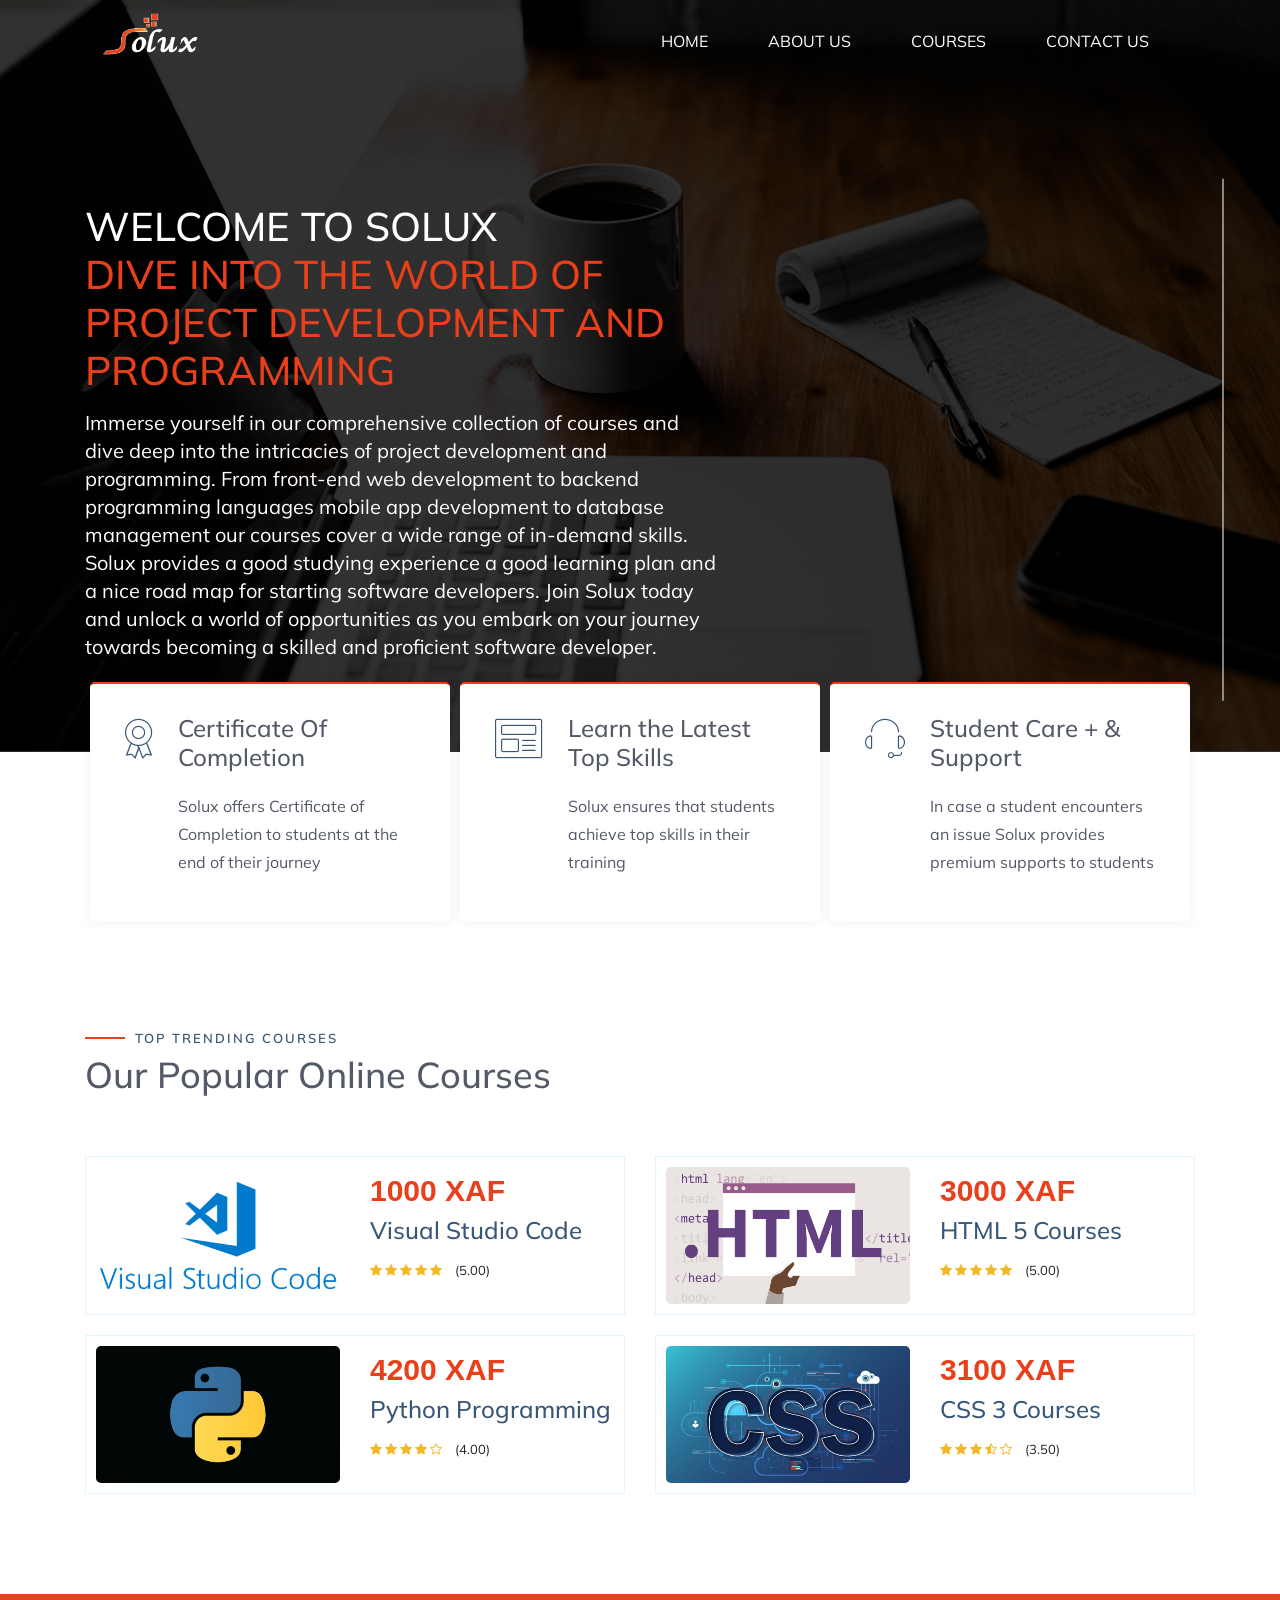
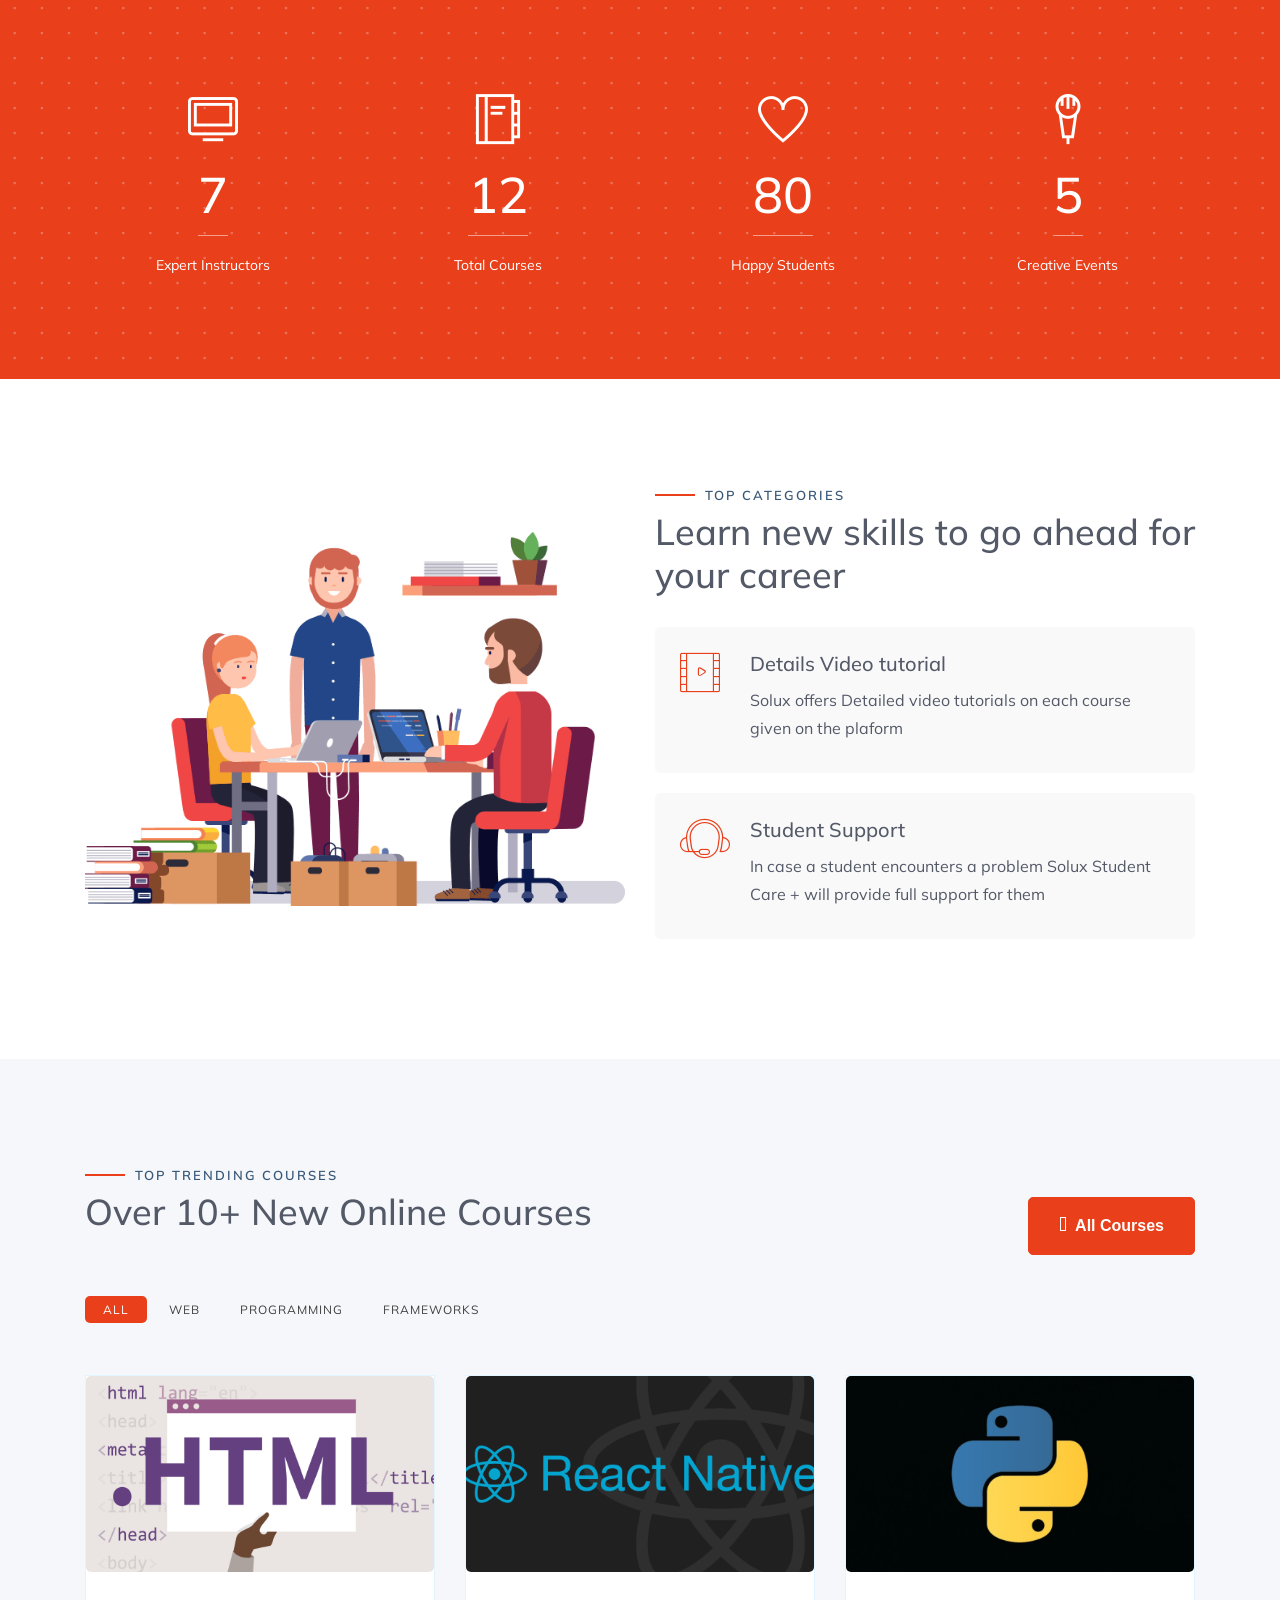
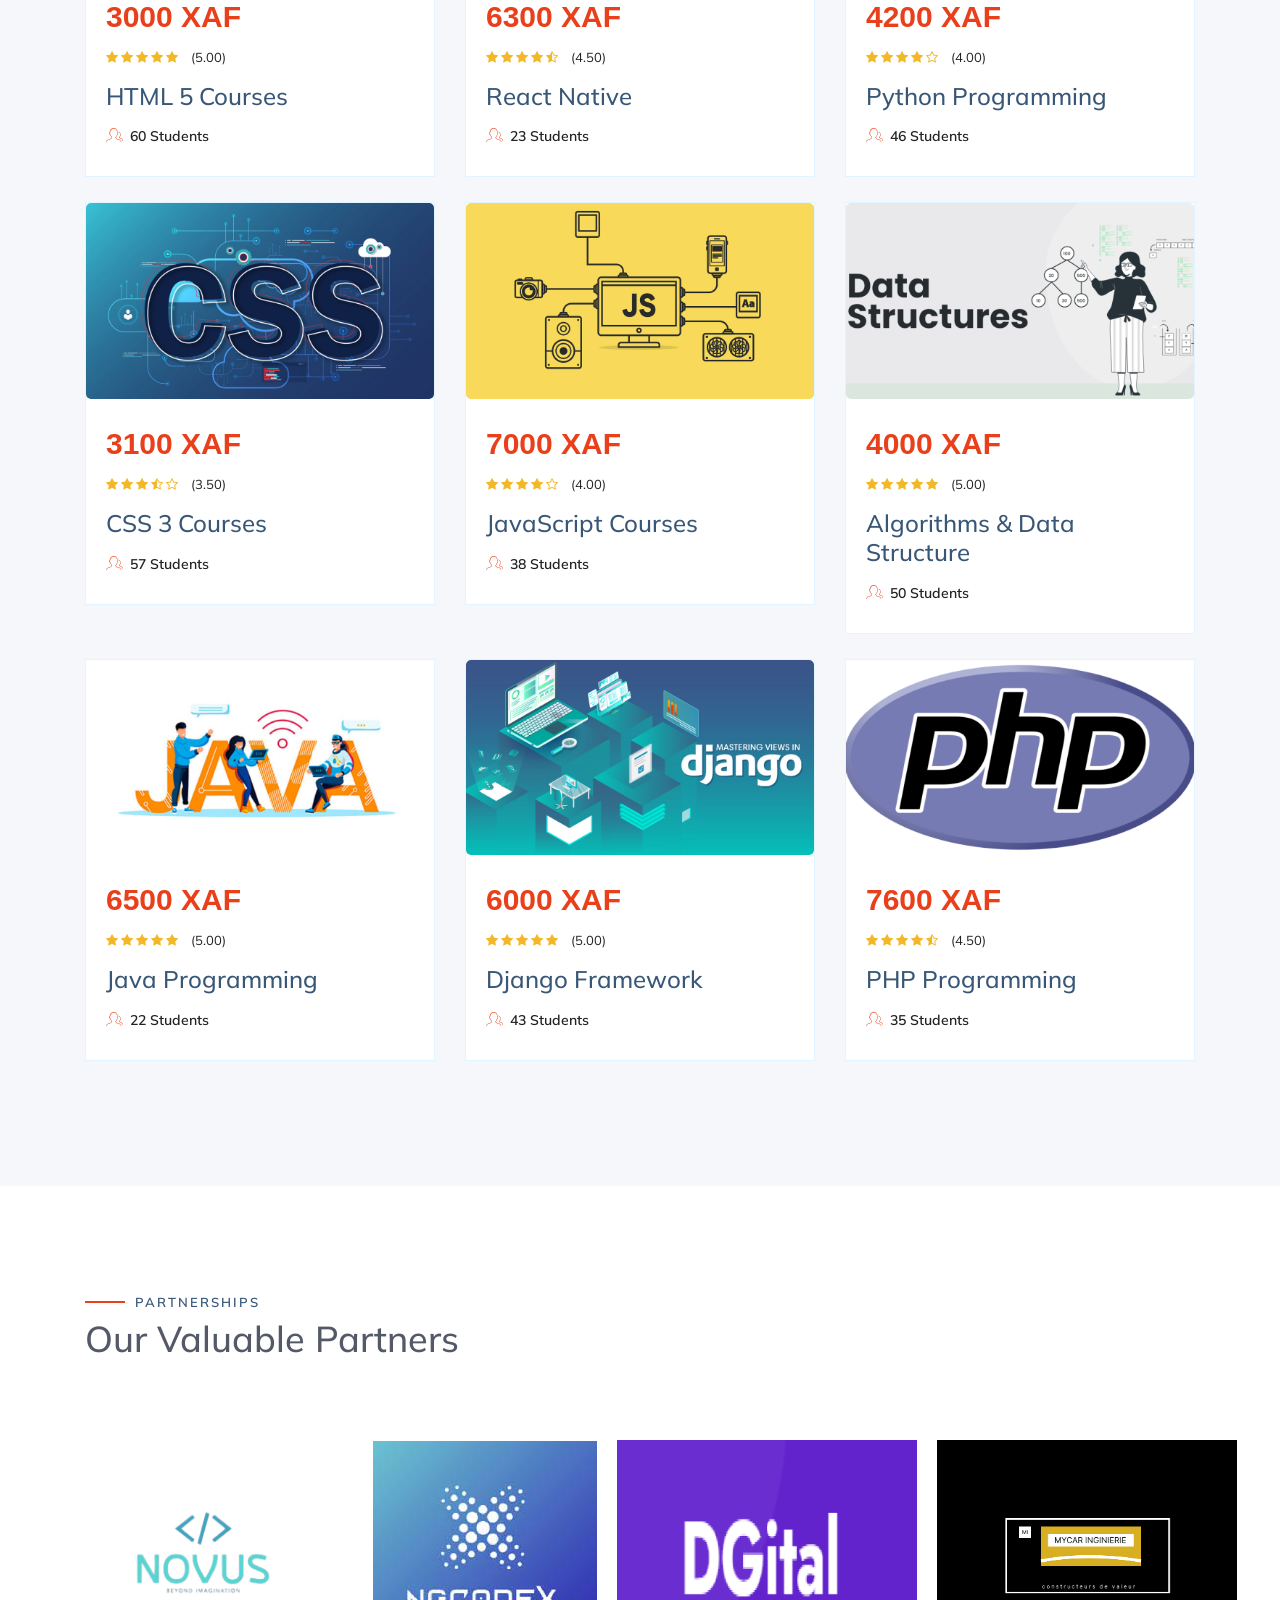
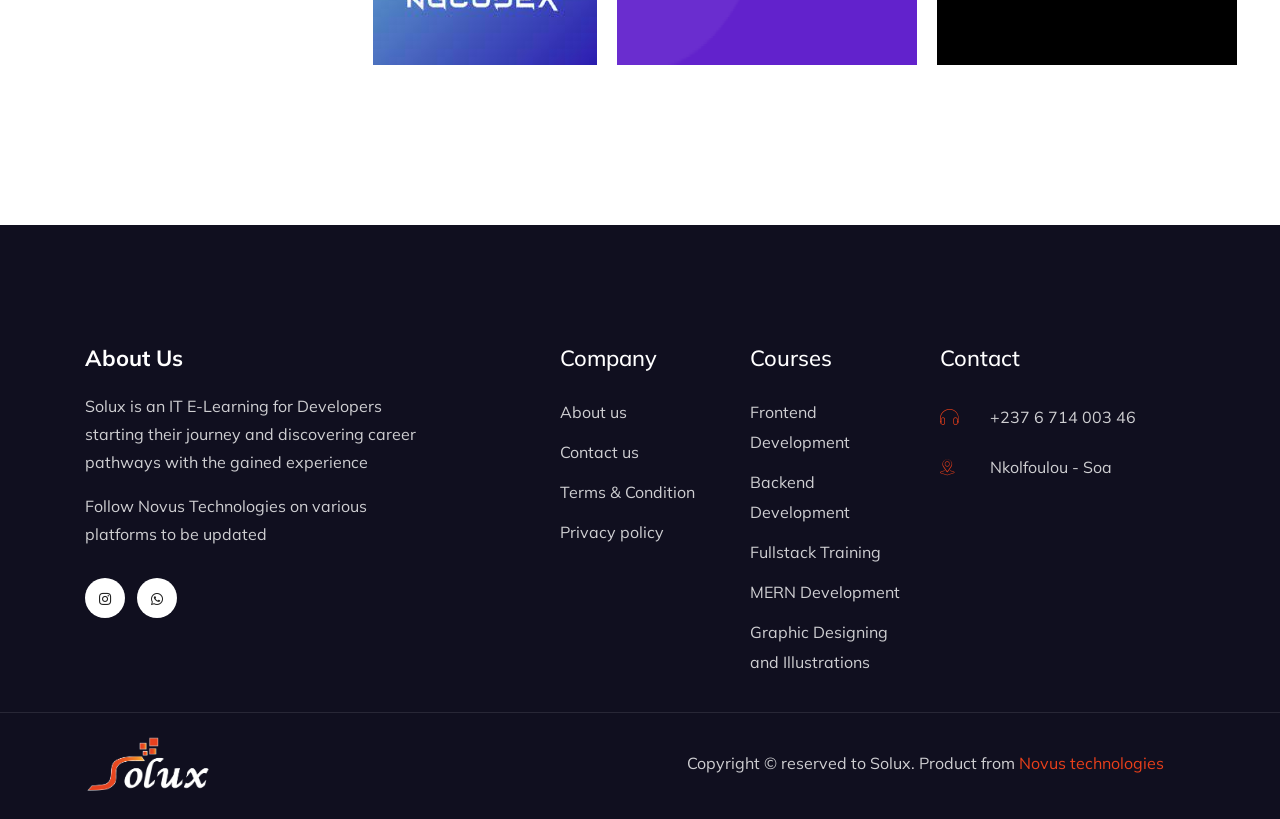
==== commit ded65ff7: "Changes to be committed: 	modified:   index.html Changes not staged for commit: 	modified:   courses" ====
--- a/index.html
+++ b/index.html
@@ -2,10 +2,10 @@
 <html lang="en">
 <head>
     <meta charset="UTF-8">
-    <meta name="viewport" content="width=device-width, initial-scale=1.0">
+    <meta name="viewport" content="width=device-width initial-scale=1.0">
     <title>Solux | IT E-Learning</title>
-    <meta name="keywords" content="Solux, Your IT E-Learning Platform to become a Good Developer">
-    <meta name="description" content="Welcome to Solux E-Learning, An Innovative E-Learning Platform  dedicated to helping IT enthausiasts as well as Developers to acquire right skill in software Development">
+    <meta name="keywords" content="Solux Your IT E-Learning Platform to become a Good Developer">
+    <meta name="description" content="Welcome to Solux E-Learning An Innovative E-Learning Platform  dedicated to helping IT enthausiasts as well as Developers to acquire right skill in software Development">
     <meta name="author" content="Novus Technologies">
      <!-- slider stylesheet -->
      <link rel="stylesheet" type="text/css"
@@ -29,7 +29,7 @@
      <link rel="stylesheet" href="css/style.css">
      
      <!-- fonts style -->
-     <link href="https://fonts.googleapis.com/css?family=Poppins:400,600,700&display=swap" rel="stylesheet">
+     <link href="https://fonts.googleapis.com/css?family=Poppins:400600700&display=swap" rel="stylesheet">
      <!-- Custom styles for this template -->
    <!-- responsive style -->
      <link href="css/responsive.css" rel="stylesheet" />
@@ -110,9 +110,9 @@
                             </h1>
                             <p style="color: white; font-size: 20px">
                                 Immerse yourself in our comprehensive collection of courses and dive deep into the intricacies of project development and programming. 
-                                From front-end web development to backend programming languages, mobile app development to database management, our courses cover a wide range of in-demand skills.
+                                From front-end web development to backend programming languages mobile app development to database management our courses cover a wide range of in-demand skills.
                               <br>
-                              Solux provides a good studying experience, a good learning plan and a nice road map for starting software developers. Join Solux today and unlock a world of opportunities as you embark on your journey towards becoming a skilled and proficient software developer.
+                              Solux provides a good studying experience a good learning plan and a nice road map for starting software developers. Join Solux today and unlock a world of opportunities as you embark on your journey towards becoming a skilled and proficient software developer.
                             </p>
                           
                           </div>
@@ -134,10 +134,10 @@
                               </span>
                             </h1>
                             <p style="color: white; font-size: 20px">
-                              Solux is an innovative tutorial platform that illuminates your learning journey, offering a dynamic and empowering educational experience. 
-                              With a focus on fostering knowledge, growth, and personal development, Solux provides a range of comprehensive tutorials to cater to learners of all backgrounds and skill levels.
+                              Solux is an innovative tutorial platform that illuminates your learning journey offering a dynamic and empowering educational experience. 
+                              With a focus on fostering knowledge growth and personal development Solux provides a range of comprehensive tutorials to cater to learners of all backgrounds and skill levels.
                               <br>
-                              Whether you're a beginner eager to explore new subjects or an experienced learner seeking to expand your expertise, Solux has you covered. Our carefully curated tutorials cover a diverse array of topics
+                              Whether you're a beginner eager to explore new subjects or an experienced learner seeking to expand your expertise Solux has you covered. Our carefully curated tutorials cover a diverse array of topics
                             </p>
                           
                           </div>
@@ -192,7 +192,7 @@
                         </div>
                         <div class="feature-text">
                             <h4>Student Care + & Support</h4>
-                            <p>In case a student encounters an issue, Solux provides premium supports to students</p>
+                            <p>In case a student encounters an issue Solux provides premium supports to students</p>
                         </div>
                     </div>
                 </div>
@@ -224,7 +224,7 @@
                             </div>
                             <div class="col-lg-6">
                                 <div class="course-content">
-                                    <div class="course-price ">Free</div>   
+                                    <div class="course-price ">1000 XAF</div>   
                                     
                                     <h4><a href="#">Visual Studio Code</a></h4>    
                                     <div class="rating">
@@ -252,7 +252,7 @@
                             </div>
                             <div class="col-lg-6">
                                 <div class="course-content">
-                                    <div class="course-price ">3,000 XAF</div>   
+                                    <div class="course-price ">3000 XAF</div>   
                                     
                                     <h4><a href="#">HTML 5 Courses</a></h4>    
                                     <div class="rating">
@@ -280,7 +280,7 @@
                             </div>
                             <div class="col-lg-6">
                                 <div class="course-content">
-                                    <div class="course-price ">4,200 XAF</div>   
+                                    <div class="course-price ">4200 XAF</div>   
                                     
                                     <h4><a href="#">Python Programming</a></h4>    
                                     <div class="rating">
@@ -288,8 +288,8 @@
                                         <a href="#"><i class="fa fa-star"></i></a>
                                         <a href="#"><i class="fa fa-star"></i></a>
                                         <a href="#"><i class="fa fa-star"></i></a>
-                                        <a href="#"><i class="fa fa-star"></i></a>
-                                        <span>(5.00)</span>
+                                        <a href="#"><i class="fa fa-star-o"></i></a>
+                                        <span>(4.00)</span>
                                     </div>
             
                                 </div>
@@ -308,16 +308,16 @@
                             </div>
                             <div class="col-lg-6">
                                 <div class="course-content">
-                                    <div class="course-price ">3,000 XAF</div>   
+                                    <div class="course-price ">3100 XAF</div>   
                                     
                                     <h4><a href="#">CSS 3 Courses</a></h4>    
                                     <div class="rating">
                                         <a href="#"><i class="fa fa-star"></i></a>
                                         <a href="#"><i class="fa fa-star"></i></a>
                                         <a href="#"><i class="fa fa-star"></i></a>
-                                        <a href="#"><i class="fa fa-star"></i></a>
-                                        <a href="#"><i class="fa fa-star"></i></a>
-                                        <span>(5.00)</span>
+                                        <a href="#"><i class="fa fa-star-half-o"></i></a>
+                                        <a href="#"><i class="fa fa-star-o"></i></a>
+                                        <span>(3.50)</span>
                                     </div>
             
                                 </div>
@@ -396,7 +396,7 @@
                          <div class="about-text-block">
                             <i class="bi bi-support"></i>
                             <h4>Student Support</h4>
-                            <p>In case a student encounters a problem, Solux Student Care + will provide full support for them</p>
+                            <p>In case a student encounters a problem Solux Student Care + will provide full support for them</p>
                         </div>
     
                     </div>
@@ -434,7 +434,7 @@
                         </div>
                         
                         <div class="course-content">
-                            <div class="course-price ">3,000 XAF</div>   
+                            <div class="course-price ">3000 XAF</div>   
     
                             <div class="rating">
                                 <a href="#"><i class="fa fa-star"></i></a>
@@ -460,7 +460,7 @@
                         </div>
                         
                         <div class="course-content">
-                            <div class="course-price ">6,300 XAF</div>   
+                            <div class="course-price ">6300 XAF</div>   
     
                             <div class="rating">
                                 <a href="#"><i class="fa fa-star"></i></a>
@@ -486,7 +486,7 @@
                         </div>
                         
                         <div class="course-content">
-                            <div class="course-price ">4,200 XAF</div>   
+                            <div class="course-price ">4200 XAF</div>   
     
                             <div class="rating">
                                 <a href="#"><i class="fa fa-star"></i></a>
@@ -512,7 +512,7 @@
                         </div>
                         
                         <div class="course-content">
-                            <div class="course-price ">3,100 XAF</div>   
+                            <div class="course-price ">3100 XAF</div>   
     
                             <div class="rating">
                                 <a href="#"><i class="fa fa-star"></i></a>
@@ -538,7 +538,7 @@
                         </div>
                         
                         <div class="course-content">
-                            <div class="course-price ">7,000 XAF</div>   
+                            <div class="course-price ">7000 XAF</div>   
     
                             <div class="rating">
                                 <a href="#"><i class="fa fa-star"></i></a>
@@ -564,7 +564,7 @@
                         </div>
                         
                         <div class="course-content">
-                            <div class="course-price ">4,000 XAF</div>   
+                            <div class="course-price ">4000 XAF</div>   
     
                             <div class="rating">
                                 <a href="#"><i class="fa fa-star"></i></a>
@@ -591,7 +591,7 @@
                         </div>
                         
                         <div class="course-content">
-                            <div class="course-price ">6,500 XAF</div>   
+                            <div class="course-price ">6500 XAF</div>   
     
                             <div class="rating">
                                 <a href="#"><i class="fa fa-star"></i></a>
@@ -617,7 +617,7 @@
                         </div>
                         
                         <div class="course-content">
-                            <div class="course-price ">6,000 XAF</div>   
+                            <div class="course-price ">6000 XAF</div>   
     
                             <div class="rating">
                                 <a href="#"><i class="fa fa-star"></i></a>
@@ -644,7 +644,7 @@
                         </div>
                         
                         <div class="course-content">
-                            <div class="course-price ">7,600 XAF</div>   
+                            <div class="course-price ">7600 XAF</div>   
     
                             <div class="rating">
                                 <a href="#"><i class="fa fa-star"></i></a>
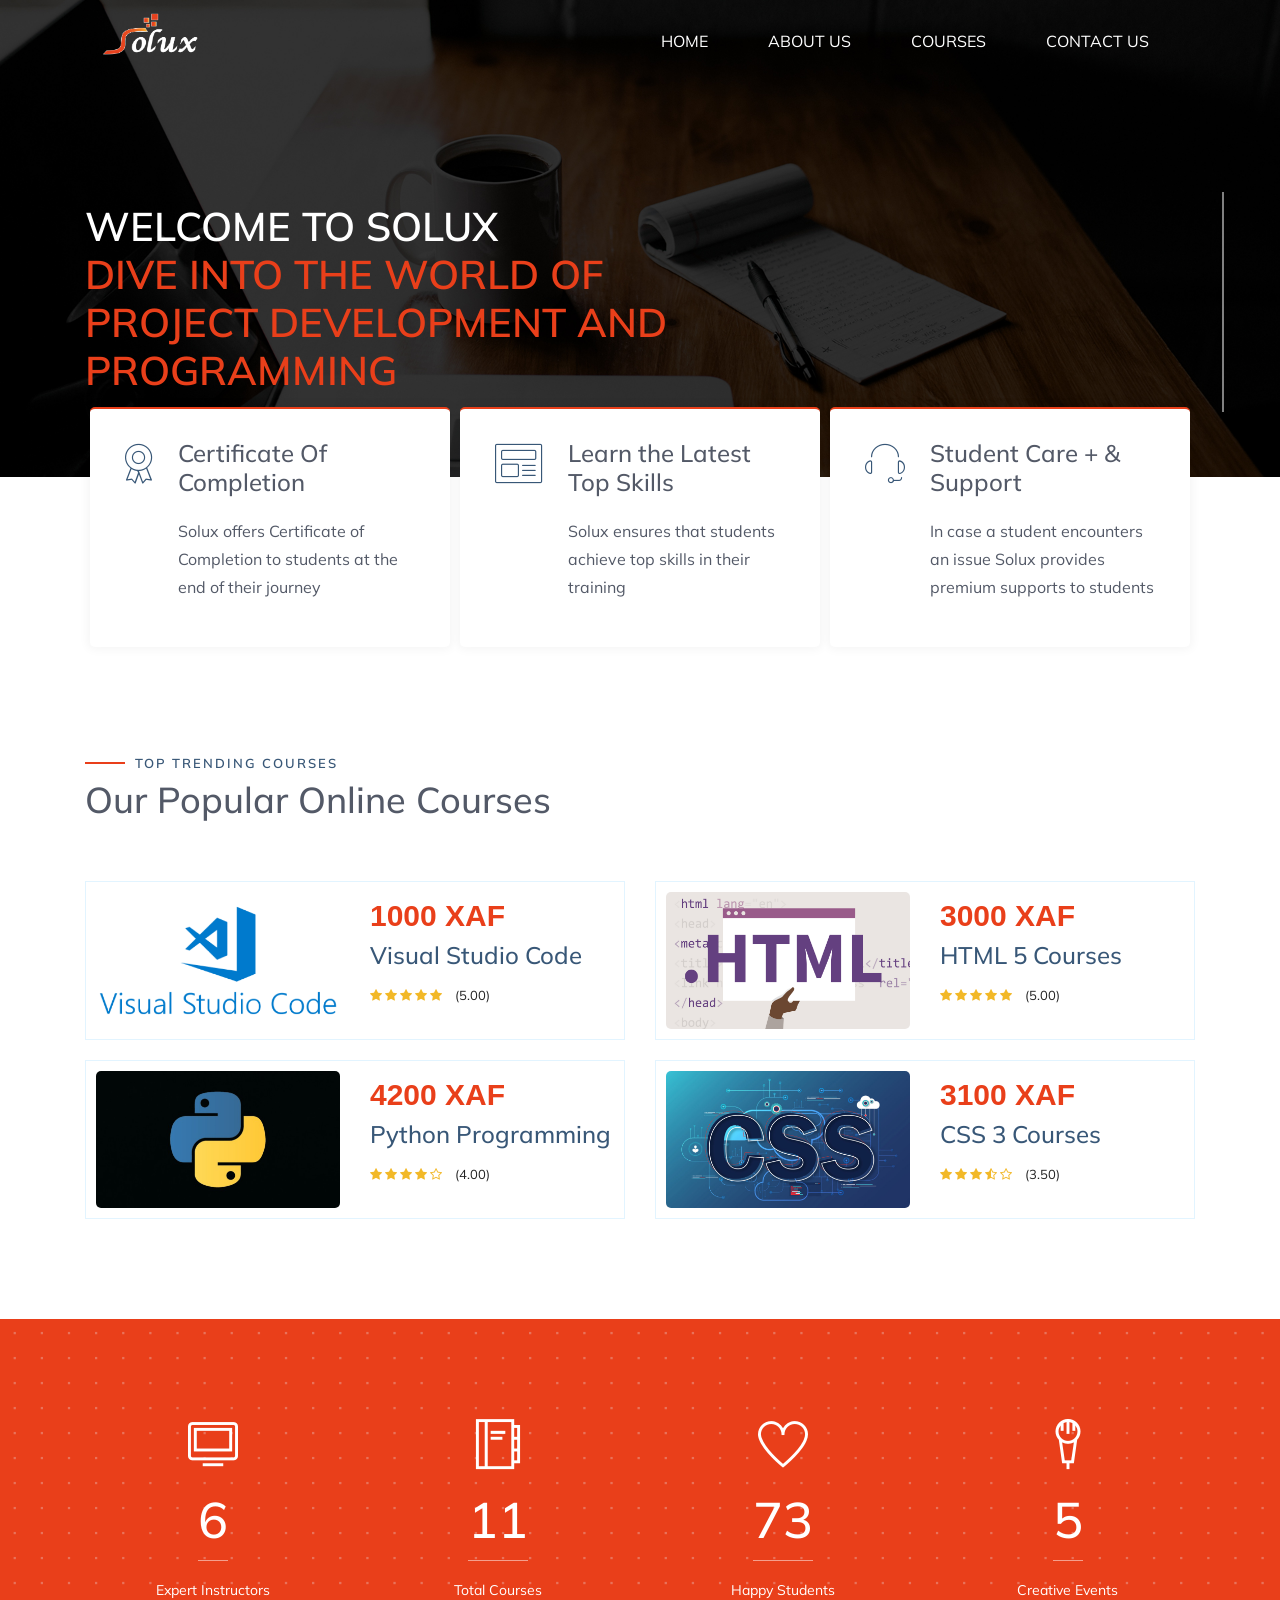
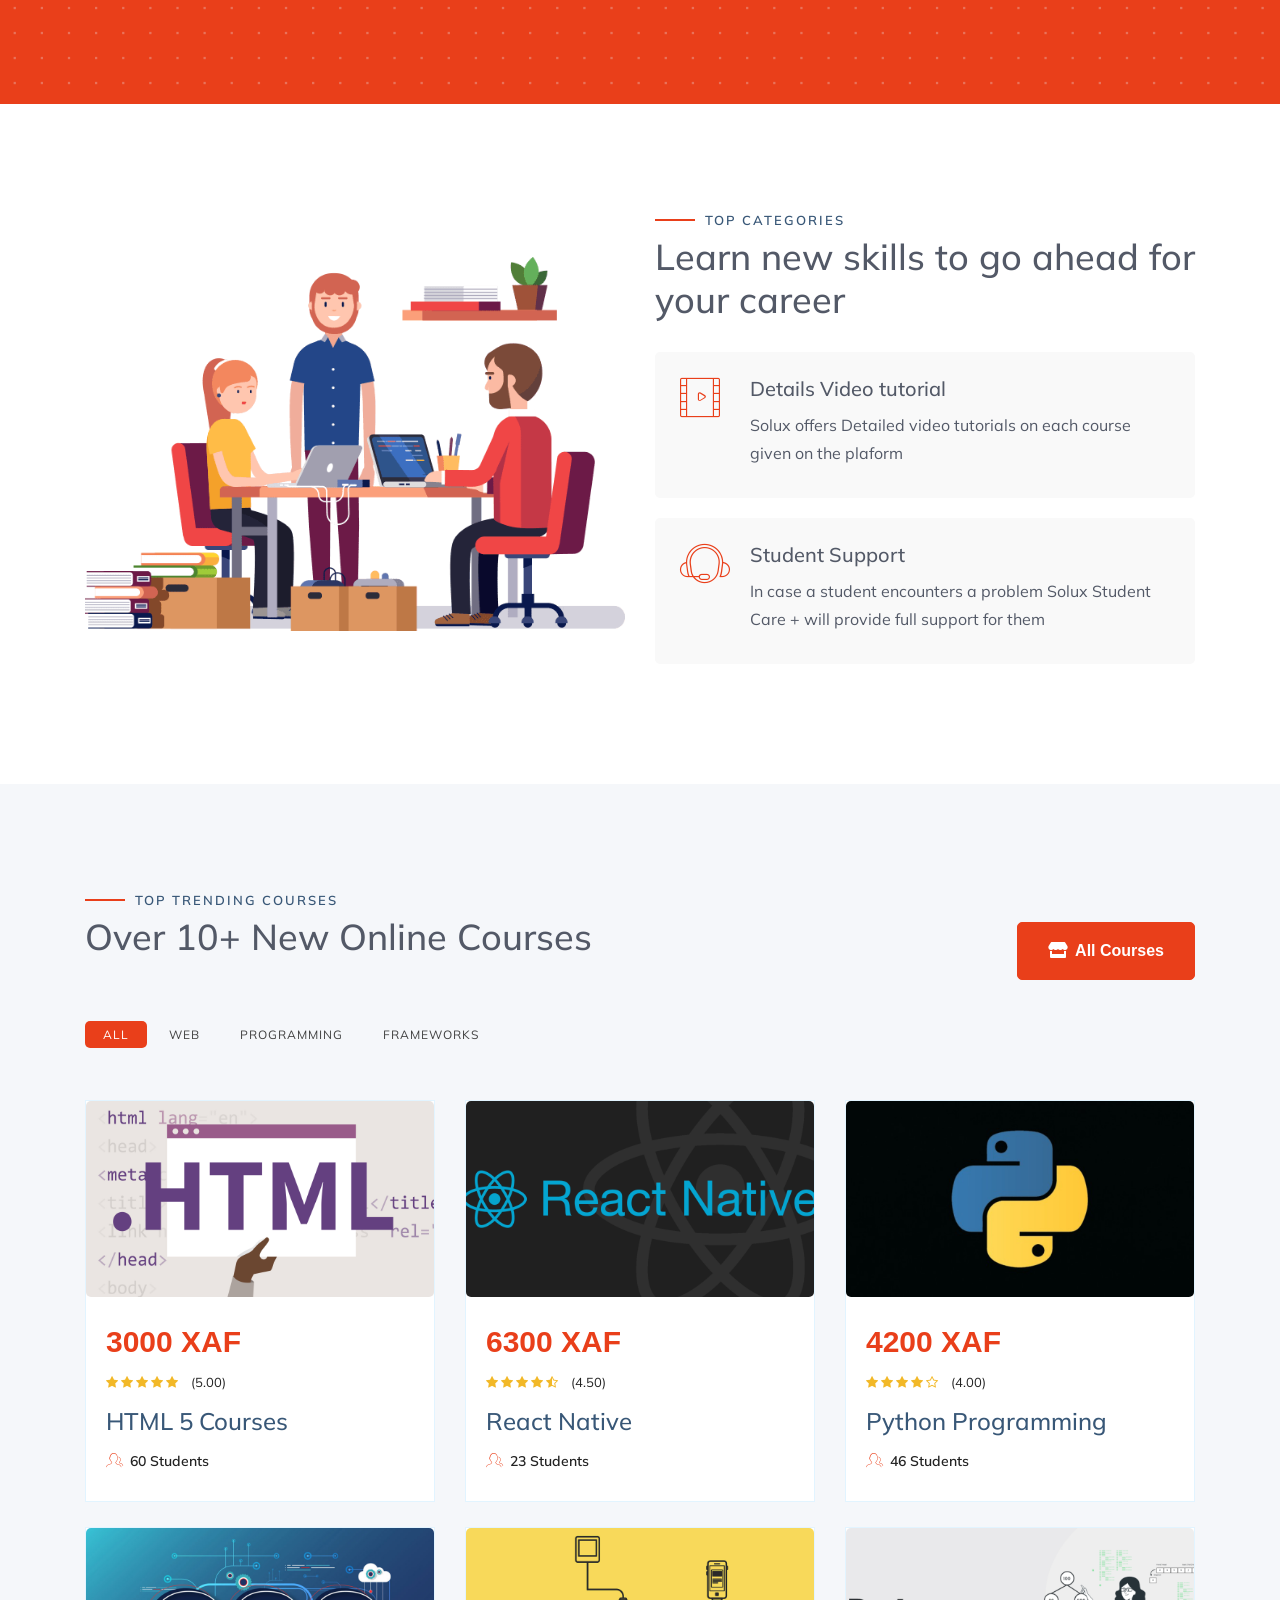
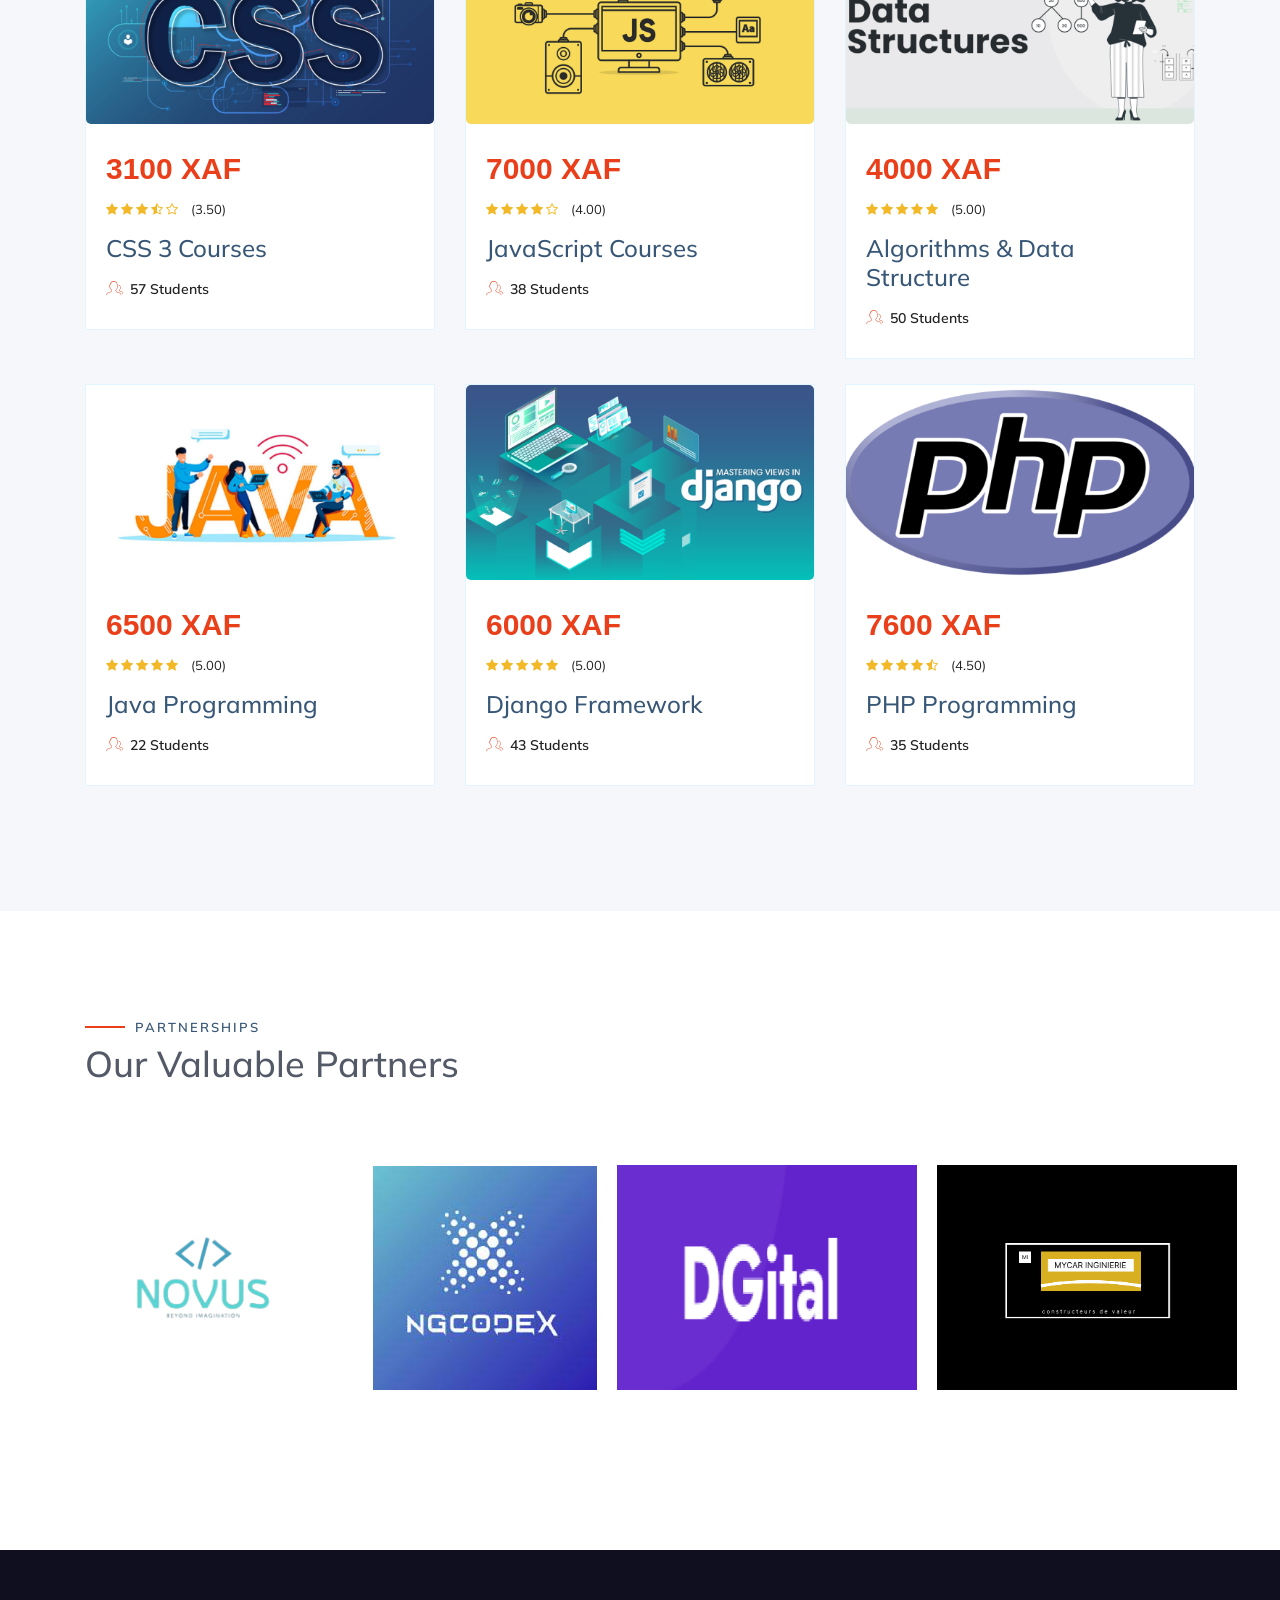
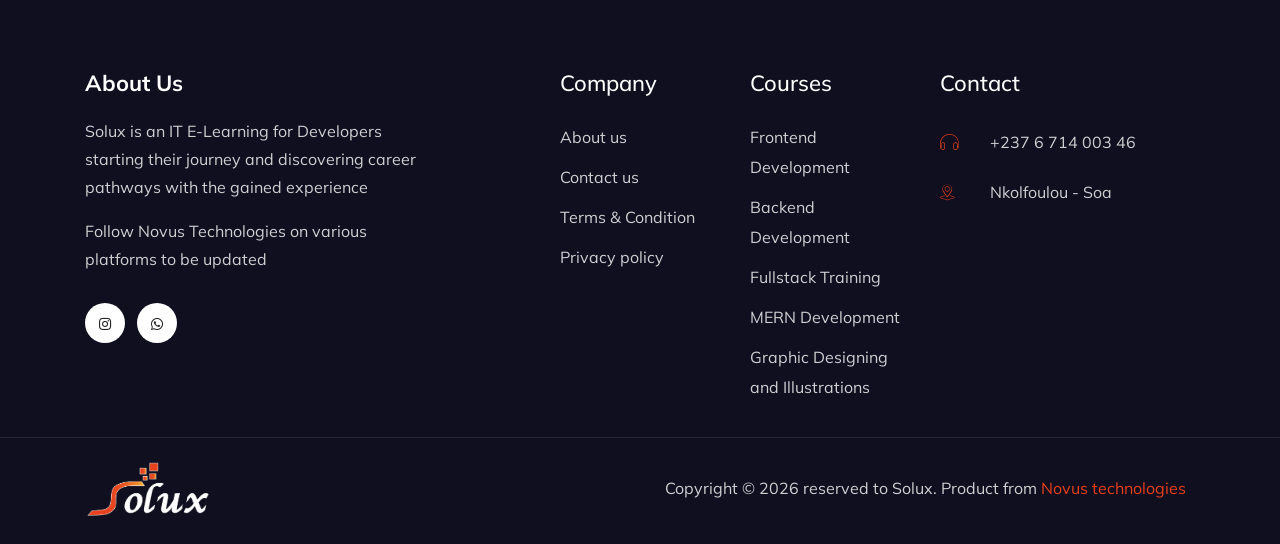
==== commit 4858b3c8: "Changes to be committed: 	modified:   about.html 	modified:   contact.html 	modified:   courses.html" ====
--- a/index.html
+++ b/index.html
@@ -102,18 +102,18 @@
                       <div class="col-md-7">
                         <div class="detail-box">
                           <div>
-                            <h1>
+                            <h1 style="font-weight: 600; font-size: 40px;">
                               Welcome To SOLUX<br>
                               <span>
                                 Dive into the world of Project Development and Programming
                               </span>
                             </h1>
-                            <p style="color: white; font-size: 20px">
+                            <!-- <p style="color: white; font-size: 20px">
                                 Immerse yourself in our comprehensive collection of courses and dive deep into the intricacies of project development and programming. 
                                 From front-end web development to backend programming languages mobile app development to database management our courses cover a wide range of in-demand skills.
                               <br>
                               Solux provides a good studying experience a good learning plan and a nice road map for starting software developers. Join Solux today and unlock a world of opportunities as you embark on your journey towards becoming a skilled and proficient software developer.
-                            </p>
+                            </p> -->
                           
                           </div>
                         </div>
@@ -127,18 +127,18 @@
                       <div class="col-md-7">
                         <div class="detail-box">
                           <div>
-                            <h1>
+                            <h1 style="font-weight: 600; font-size: 40px;">
                               Welcome To Solux <br>
                               <span>
                                 Illuminate your Programming Skills and IT Development
                               </span>
                             </h1>
-                            <p style="color: white; font-size: 20px">
+                            <!-- <p style="color: white; font-size: 20px">
                               Solux is an innovative tutorial platform that illuminates your learning journey offering a dynamic and empowering educational experience. 
                               With a focus on fostering knowledge growth and personal development Solux provides a range of comprehensive tutorials to cater to learners of all backgrounds and skill levels.
                               <br>
                               Whether you're a beginner eager to explore new subjects or an experienced learner seeking to expand your expertise Solux has you covered. Our carefully curated tutorials cover a diverse array of topics
-                            </p>
+                            </p> -->
                           
                           </div>
                         </div>
@@ -415,7 +415,7 @@
                 </div>
     
                 <div class="col-lg-6">
-                    <div class="course-btn text-lg-right"><a href="courses.html" class="btn btn-main"><i class="fa fa-store mr-2"></i>All Courses</a></div>
+                    <div class="course-btn text-lg-right"><a href="courses.html" class="btn btn-main"><i class="fas fa-store mr-2"></i>All Courses</a></div>
                 </div>
             </div>
             <ul class="course-filter">
@@ -759,7 +759,9 @@
               </div>
               <div class="col-lg-6">
                 <div class="copyright text-lg-center">
-                  <p>Copyright &copy; reserved to Solux. Product from <a href="https://novus-tech237.github.io/Novus-Main/"  style="color: #E93F1A;">Novus technologies</a> </p>
+                  <p>Copyright &copy; <script>
+                    document.write(new Date().getFullYear());
+                  </script> reserved to Solux. Product from <a href="https://novus-tech237.github.io/Novus-Main/"  style="color: #E93F1A;">Novus technologies</a> </p>
                 </div>
               </div>
             </div>
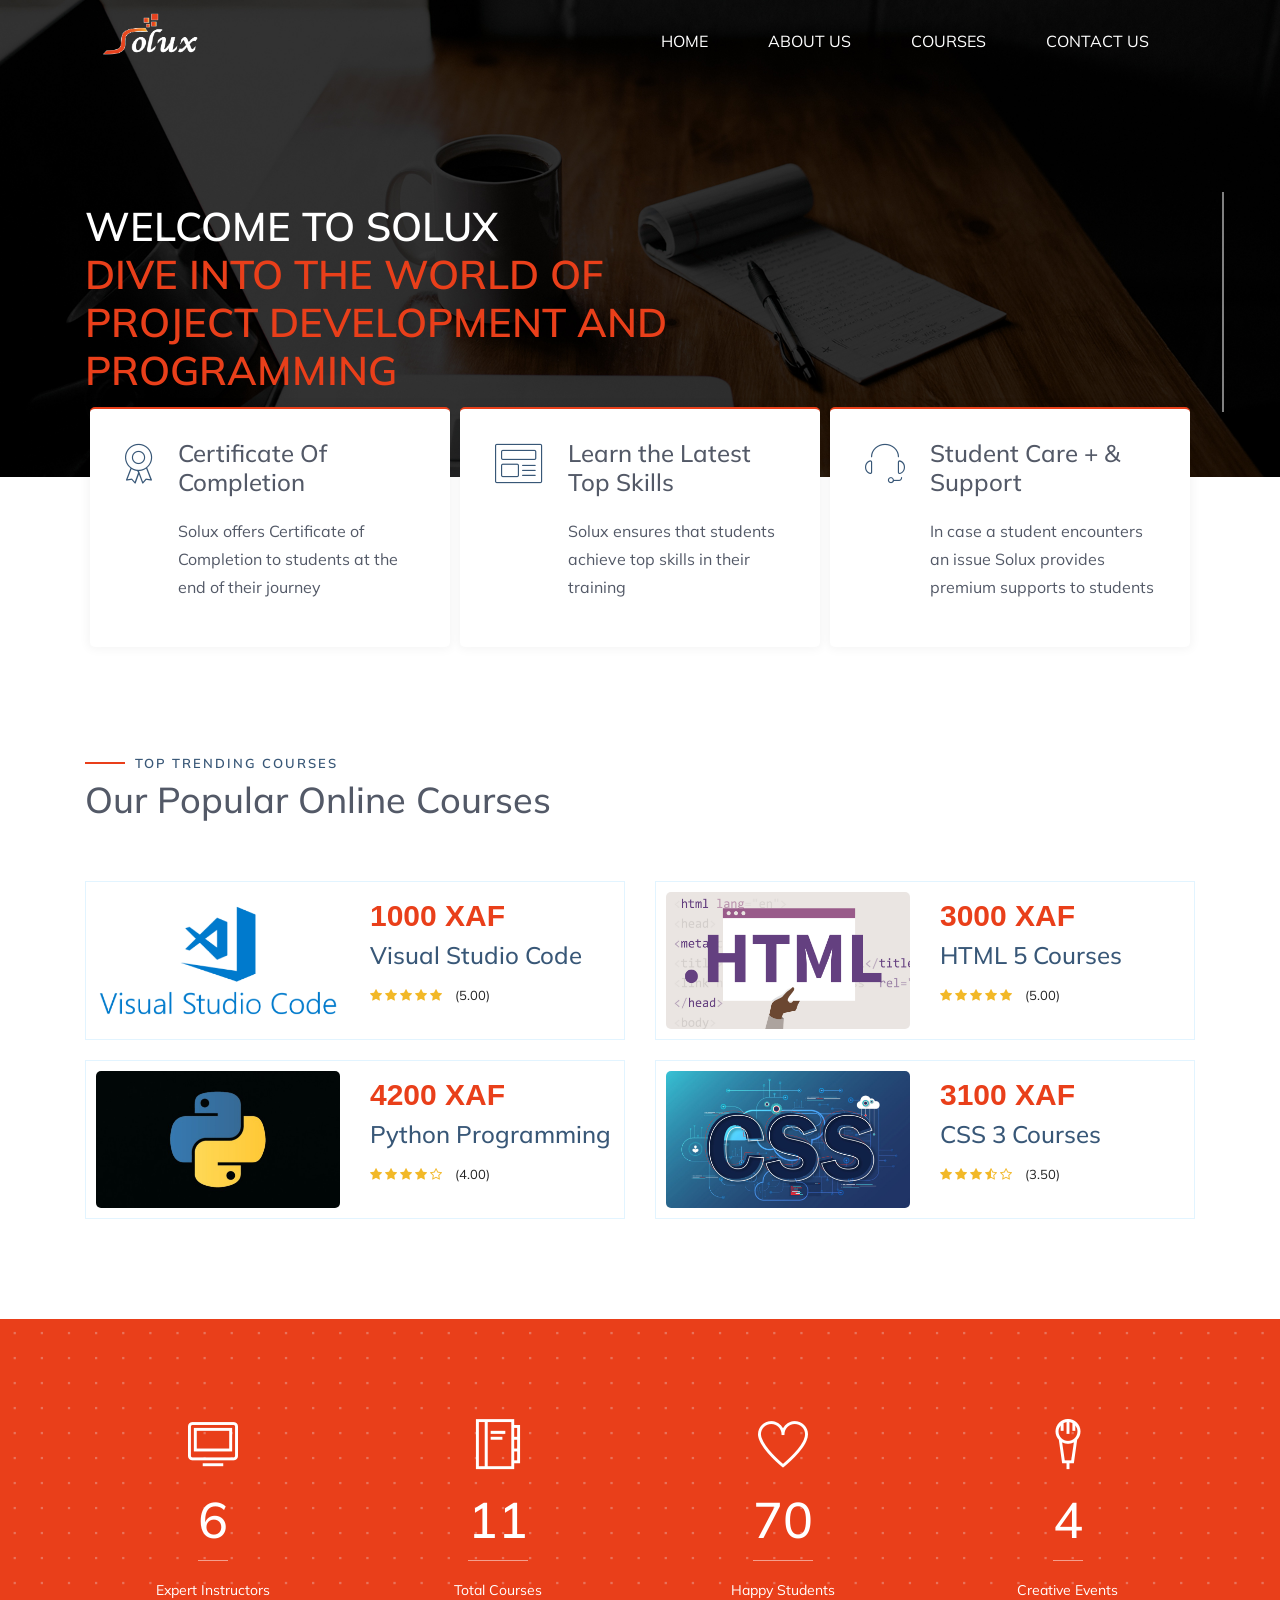
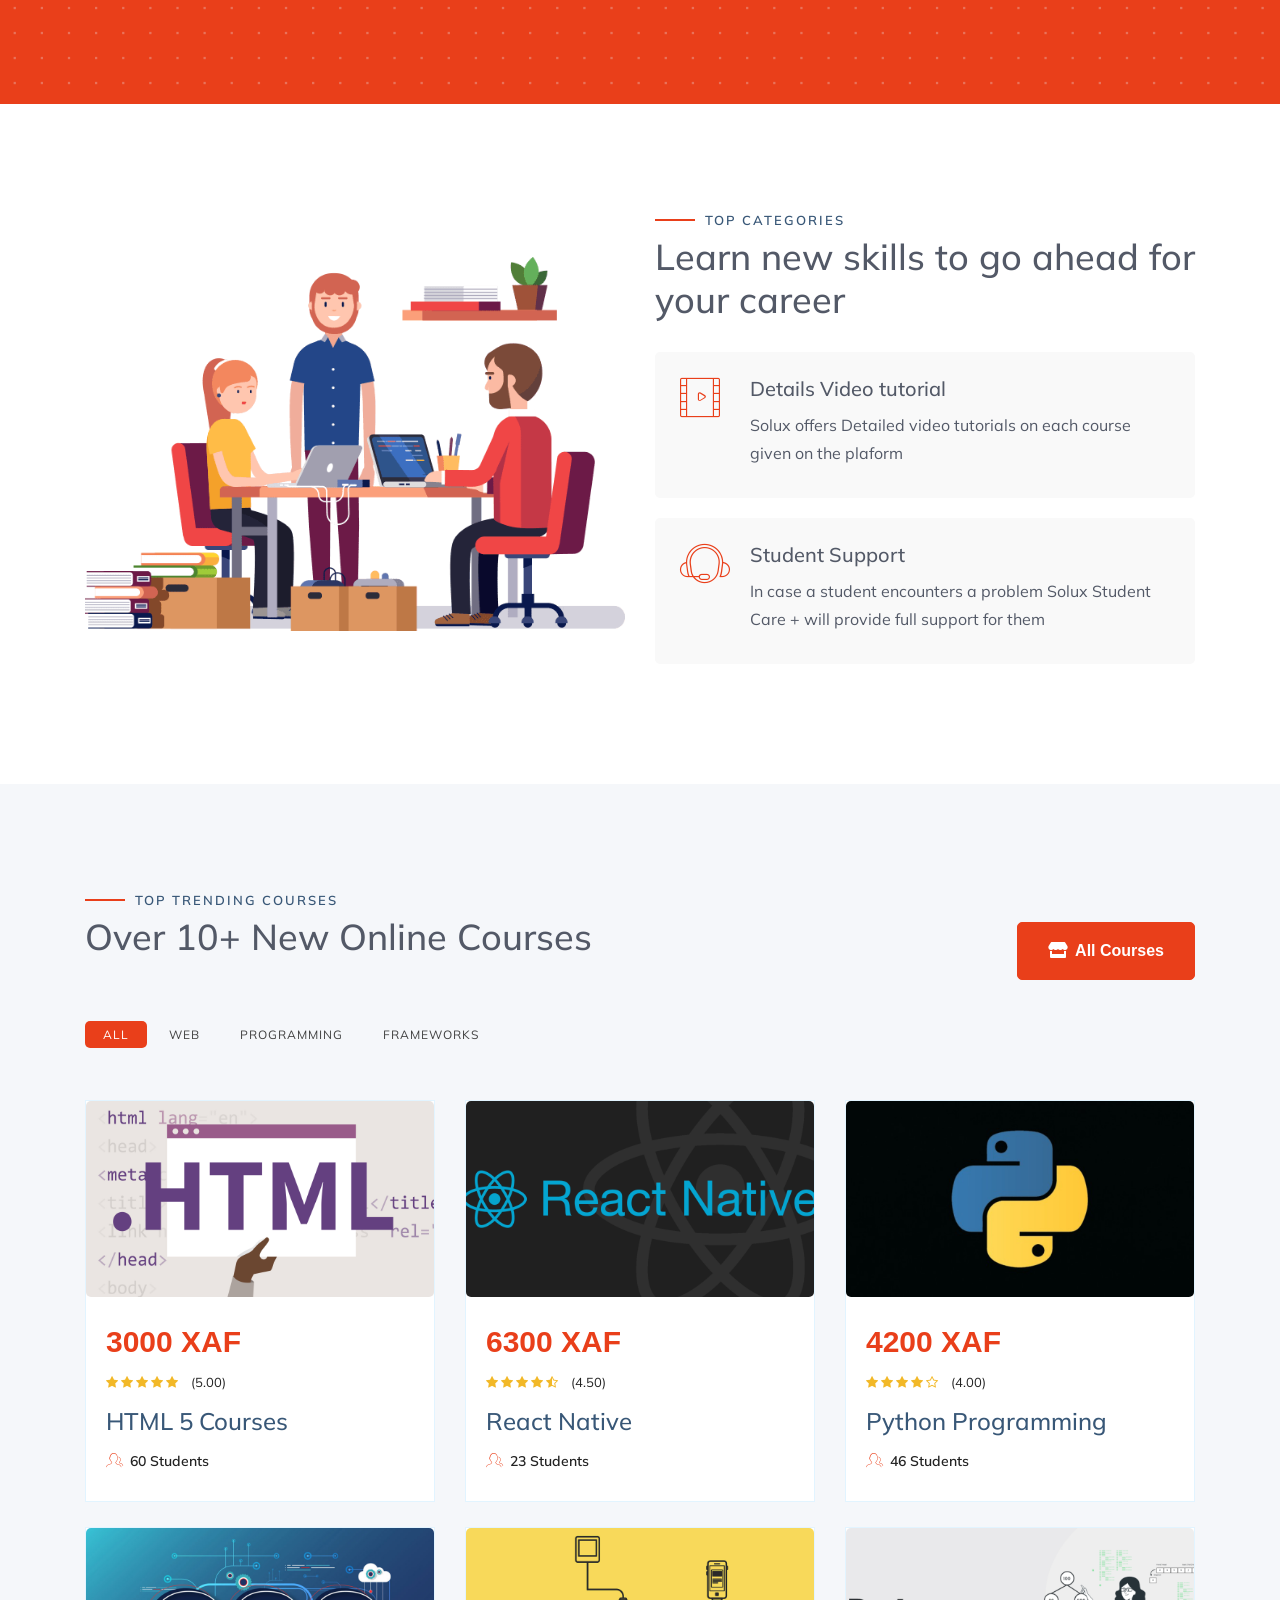
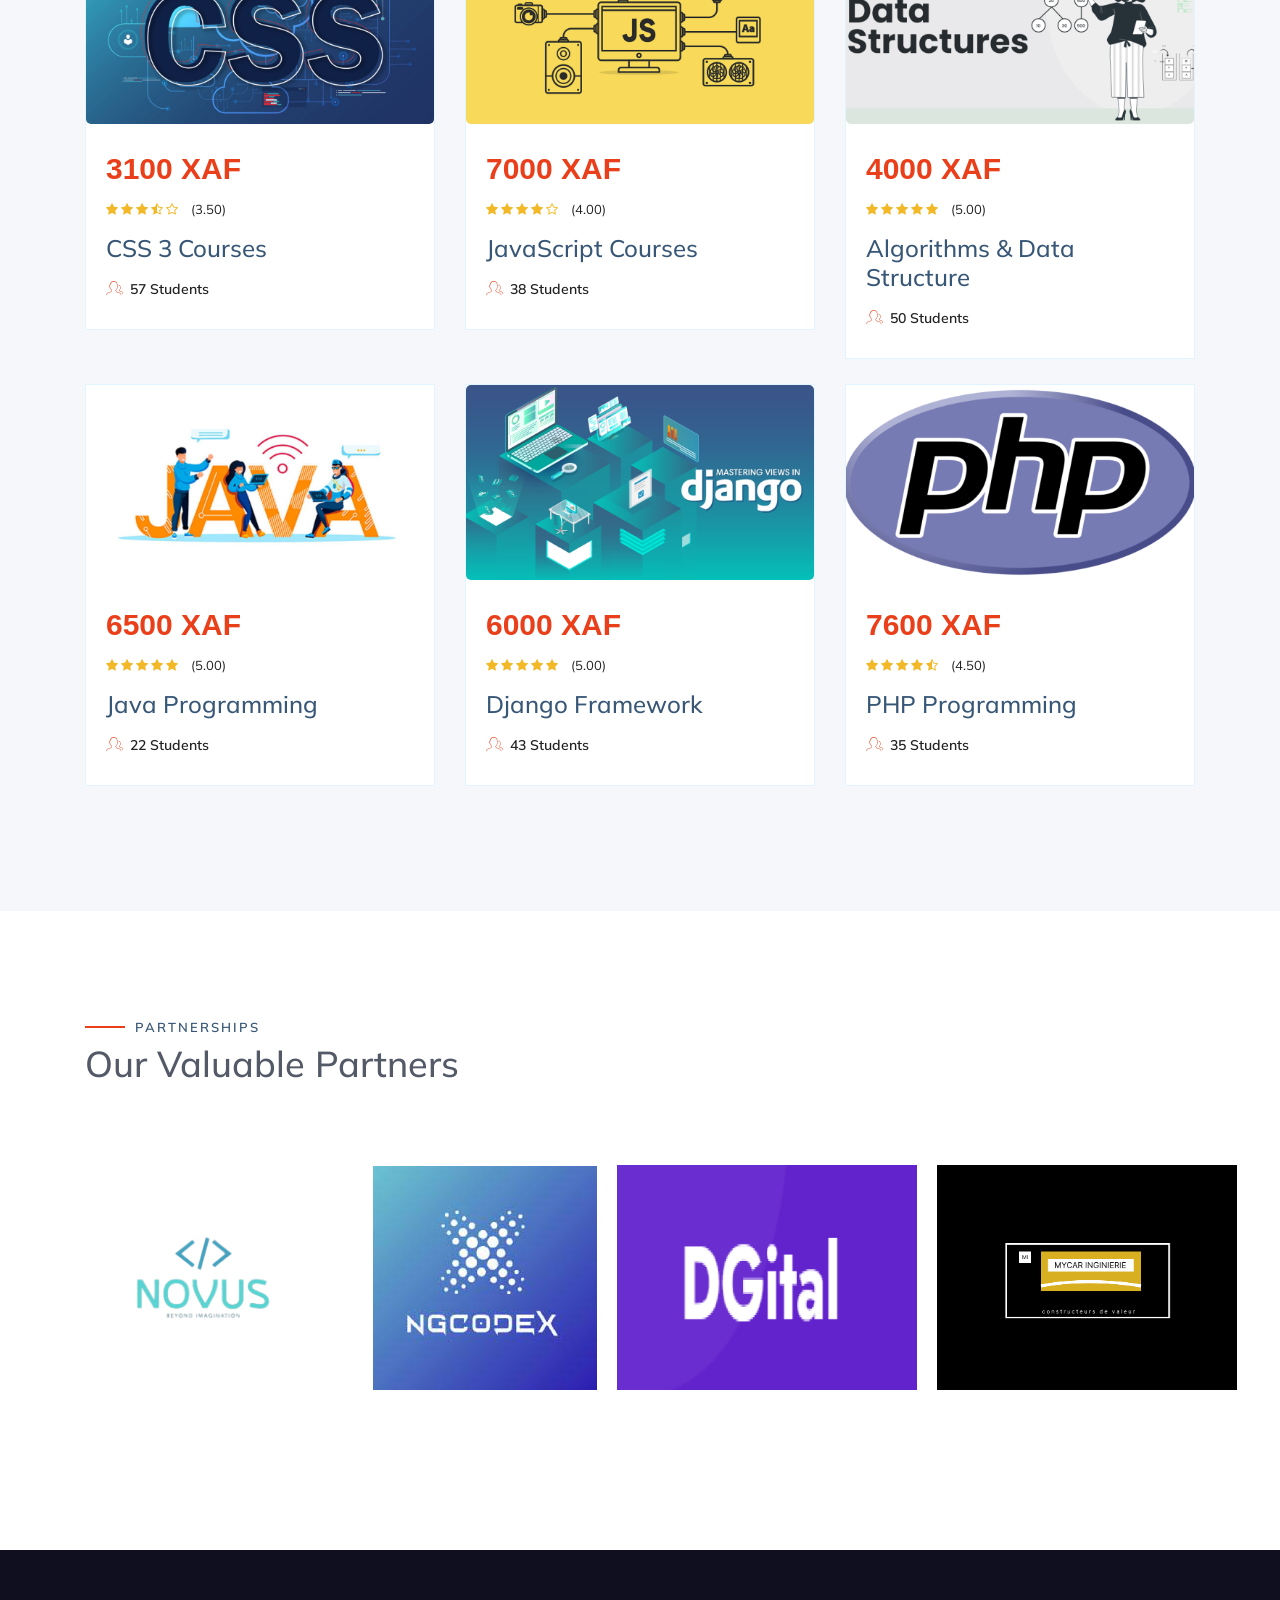
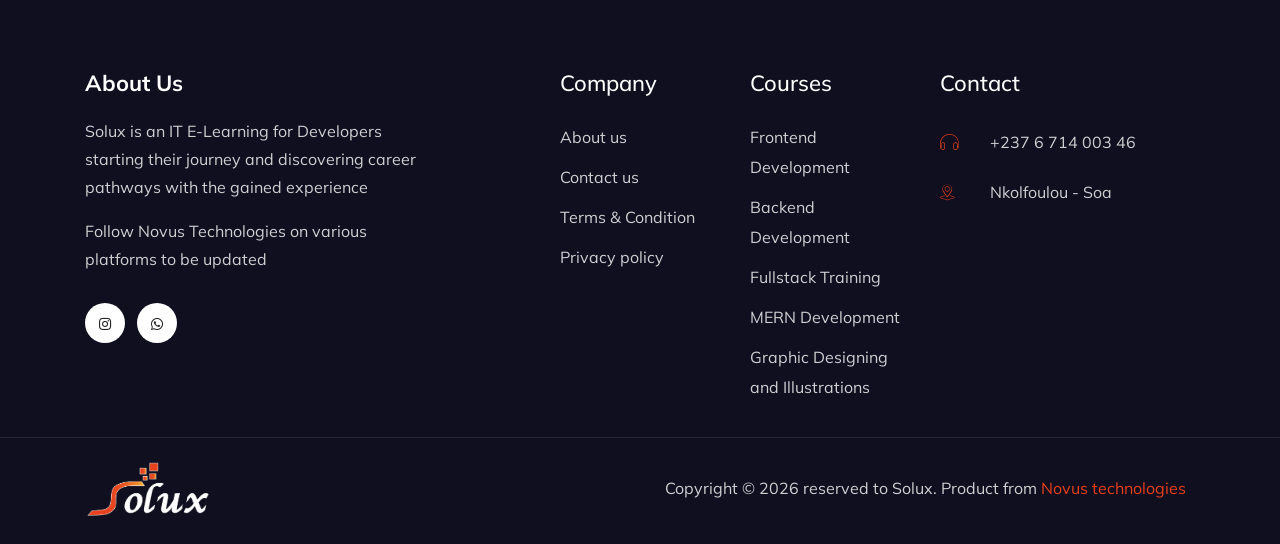
==== commit 45fe8502: "Changes to be committed: 	modified:   about.html 	modified:   contact.html 	modified:   courses.html" ====
--- a/index.html
+++ b/index.html
@@ -51,6 +51,14 @@
      <!-- Main Stylesheet -->
      <link rel="stylesheet" href="assets/css/style.css">
      <link rel="stylesheet" href="assets/css/responsive.css">
+     <script async src="https://www.googletagmanager.com/gtag/js?id=G-SSSY5N1449"></script>
+<script>
+  window.dataLayer = window.dataLayer || [];
+  function gtag(){dataLayer.push(arguments);}
+  gtag('js', new Date());
+
+  gtag('config', 'G-SSSY5N1449');
+</script>
 </head>
 <body class="sub_page">
     <div class="hero_area">
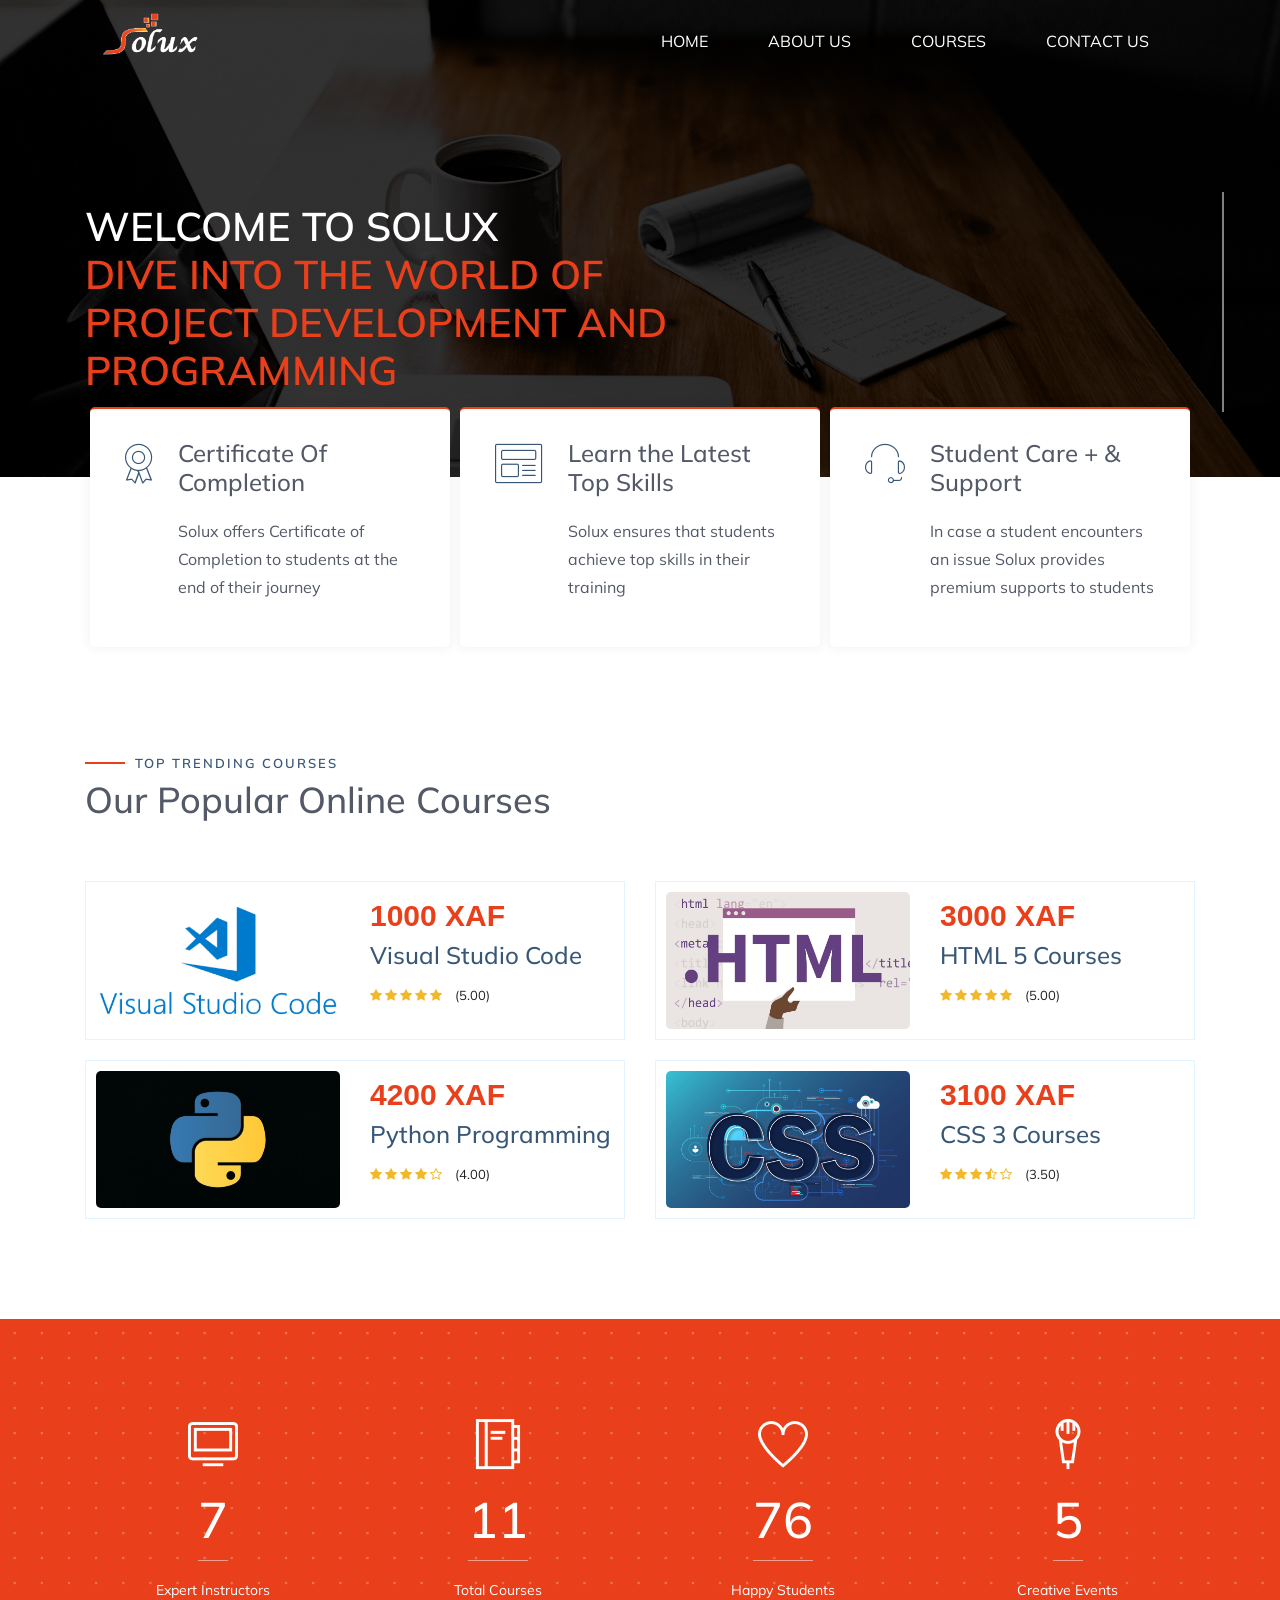
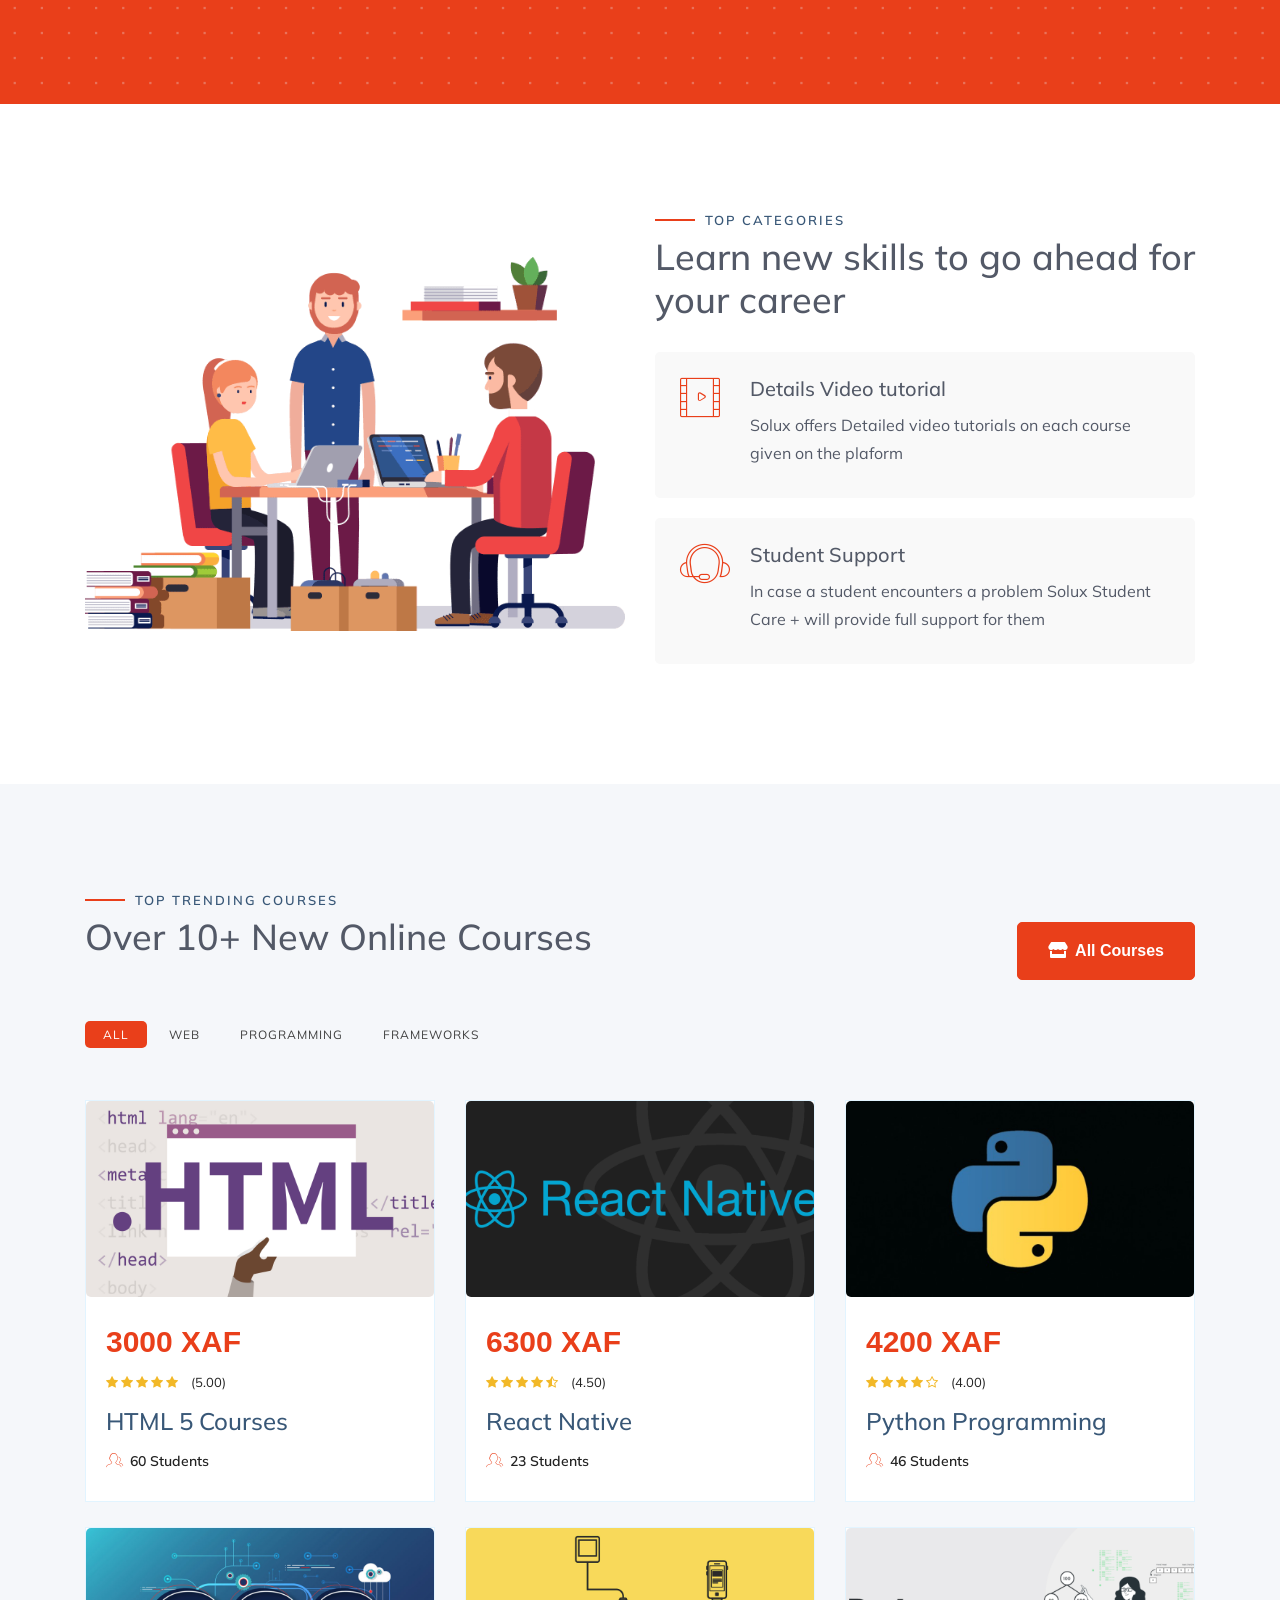
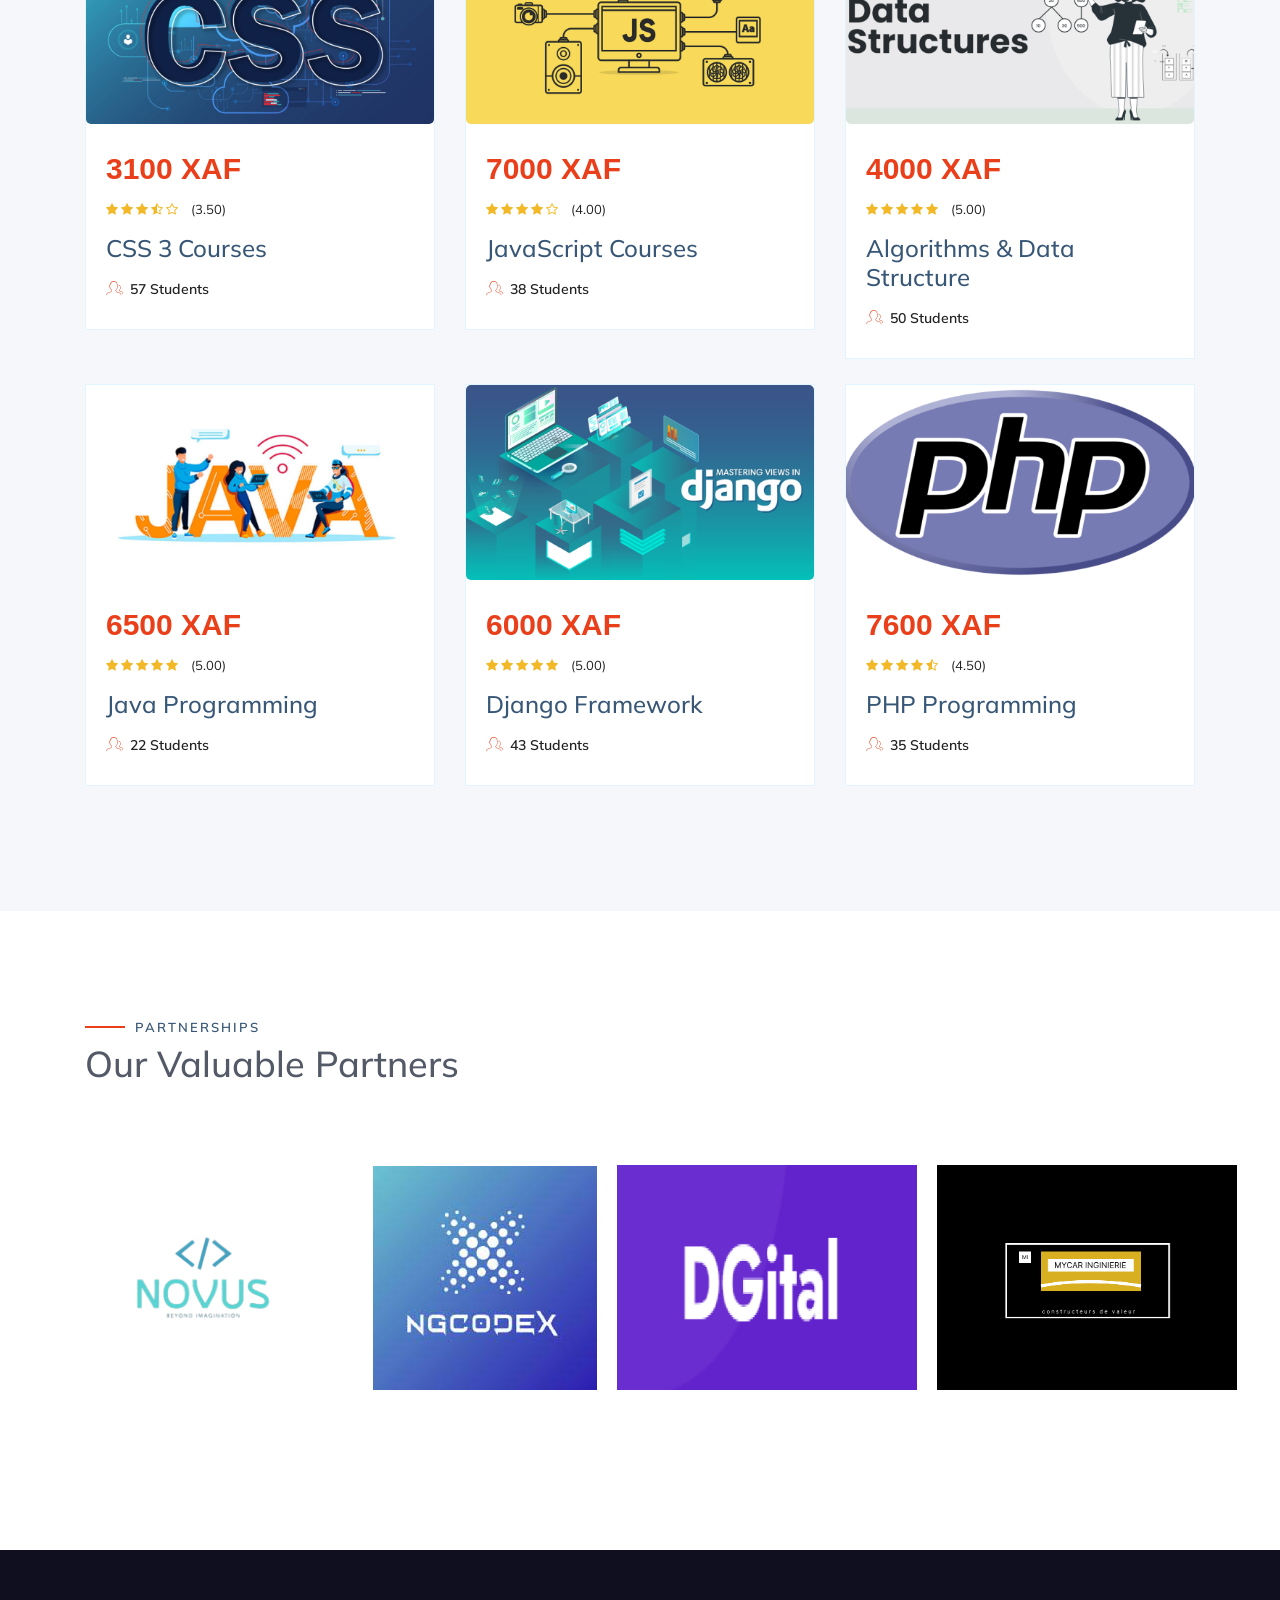
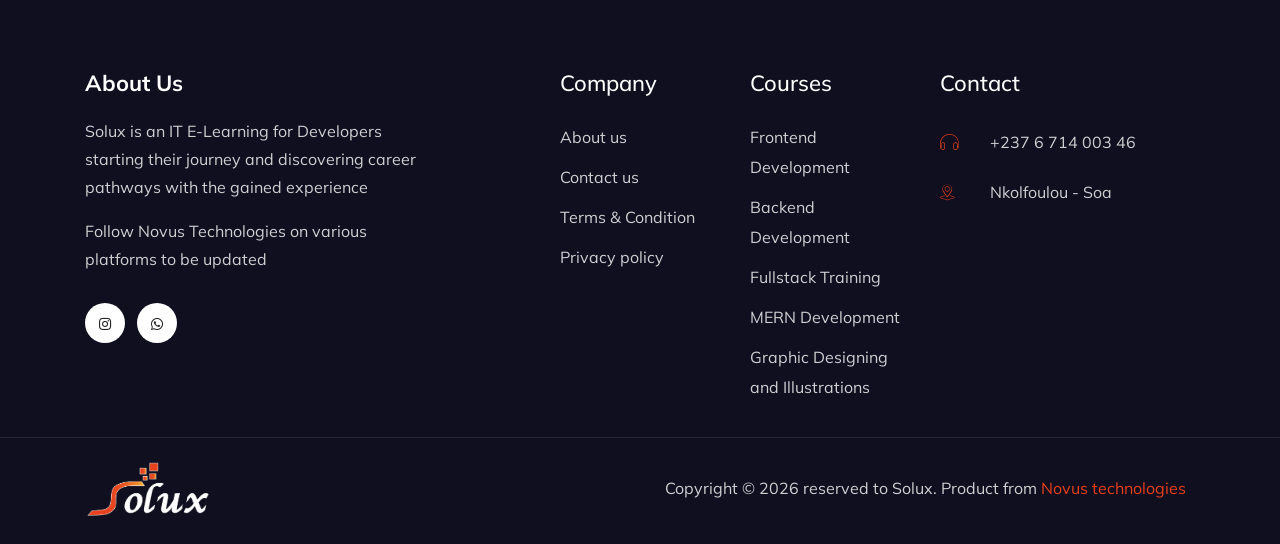
==== commit 99724d39: "Changes to be committed: 	modified:   about.html 	modified:   contact.html 	modified:   css/responsi" ====
--- a/index.html
+++ b/index.html
@@ -76,19 +76,18 @@
                 <div class="collapse navbar-collapse" id="navbarSupportedContent">
                   <div class="d-flex ml-auto flex-column flex-lg-row align-items-center">
                     <ul class="navbar-nav  ">
-                      <li class="nav-item ">
-                        <a class="nav-link" href="index.html">Home <span class="sr-only">(current)</span></a>
-                      </li>
-                      <li class="nav-item">
-                        <a class="nav-link" href="about.html">About Us</a>
-                      </li>
-                      <li class="nav-item">
-                        <a href="courses.html" class="nav-link">Courses</a>
-                      </li>
-                      <li class="nav-item">
-                        <a class="nav-link" href="contact.html">Contact us</a>
-                      </li>
-                      
+                        <li class="nav-item ">
+                            <a class="nav-link" href="index.html">Home <span class="sr-only">(current)</span></a>
+                          </li>
+                          <li class="nav-item">
+                            <a class="nav-link" href="about.html">About Us</a>
+                          </li>
+                          <li class="nav-item">
+                            <a href="courses.html" class="nav-link">Courses</a>
+                          </li>
+                          <li class="nav-item">
+                            <a class="nav-link" href="contact.html">Contact us</a>
+                          </li>
                     </ul>
                   </div>
                 </div>
--- a/css/style.css
+++ b/css/style.css
@@ -327,6 +327,12 @@
 .about_section .img-box img {
   width: 100%;
 }
+.about_section .app-box img{
+  width: 50%;
+  border: 1px solid #ccc;
+  border-radius: 25px;
+  box-shadow: 2px 2px 5px rgba(0, 0, 0, 0.3);
+}
 
 .about_section .detail-box a,
 .about_section .detail-box2 a {
@@ -829,3 +835,9 @@
   color: rgba(255, 255, 255, 0.8);
   margin-bottom: 0px;
 }
+
+.vertical-line {
+  border-left: 1px solid black;
+  height: px; /* Adjust the height as needed */
+  margin: 0 0.5rem; /* Adjust the spacing as needed */
+}
--- a/css/responsive.css
+++ b/css/responsive.css
@@ -48,7 +48,16 @@
 }
 
 @media (max-width: 768px) {
-    
+    .app-box{
+        display: flex;
+        justify-content: center;
+        text-align: center;
+    }
+    .detail-box h1,
+    .detail-box span,
+    .detail-box p{
+        text-align: center;
+    }
     .partnership{
         padding-left: 0;
     }
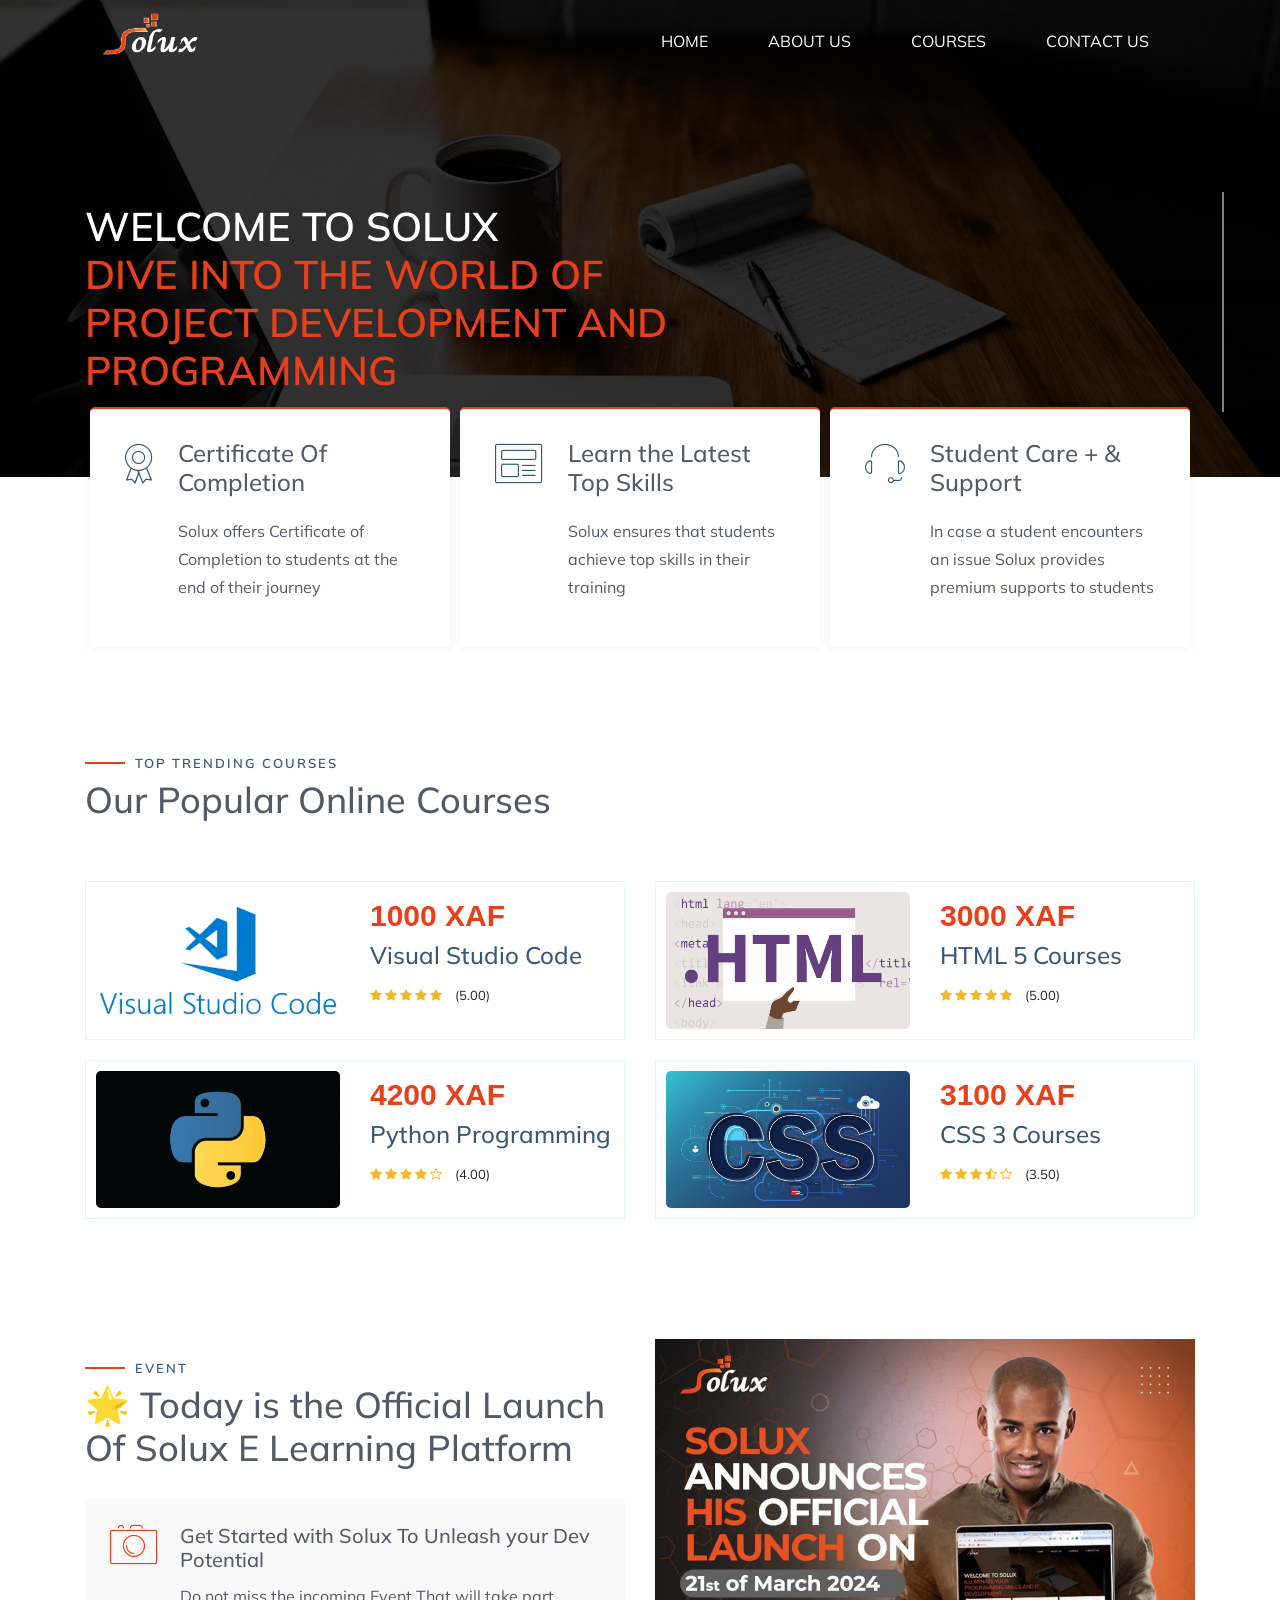
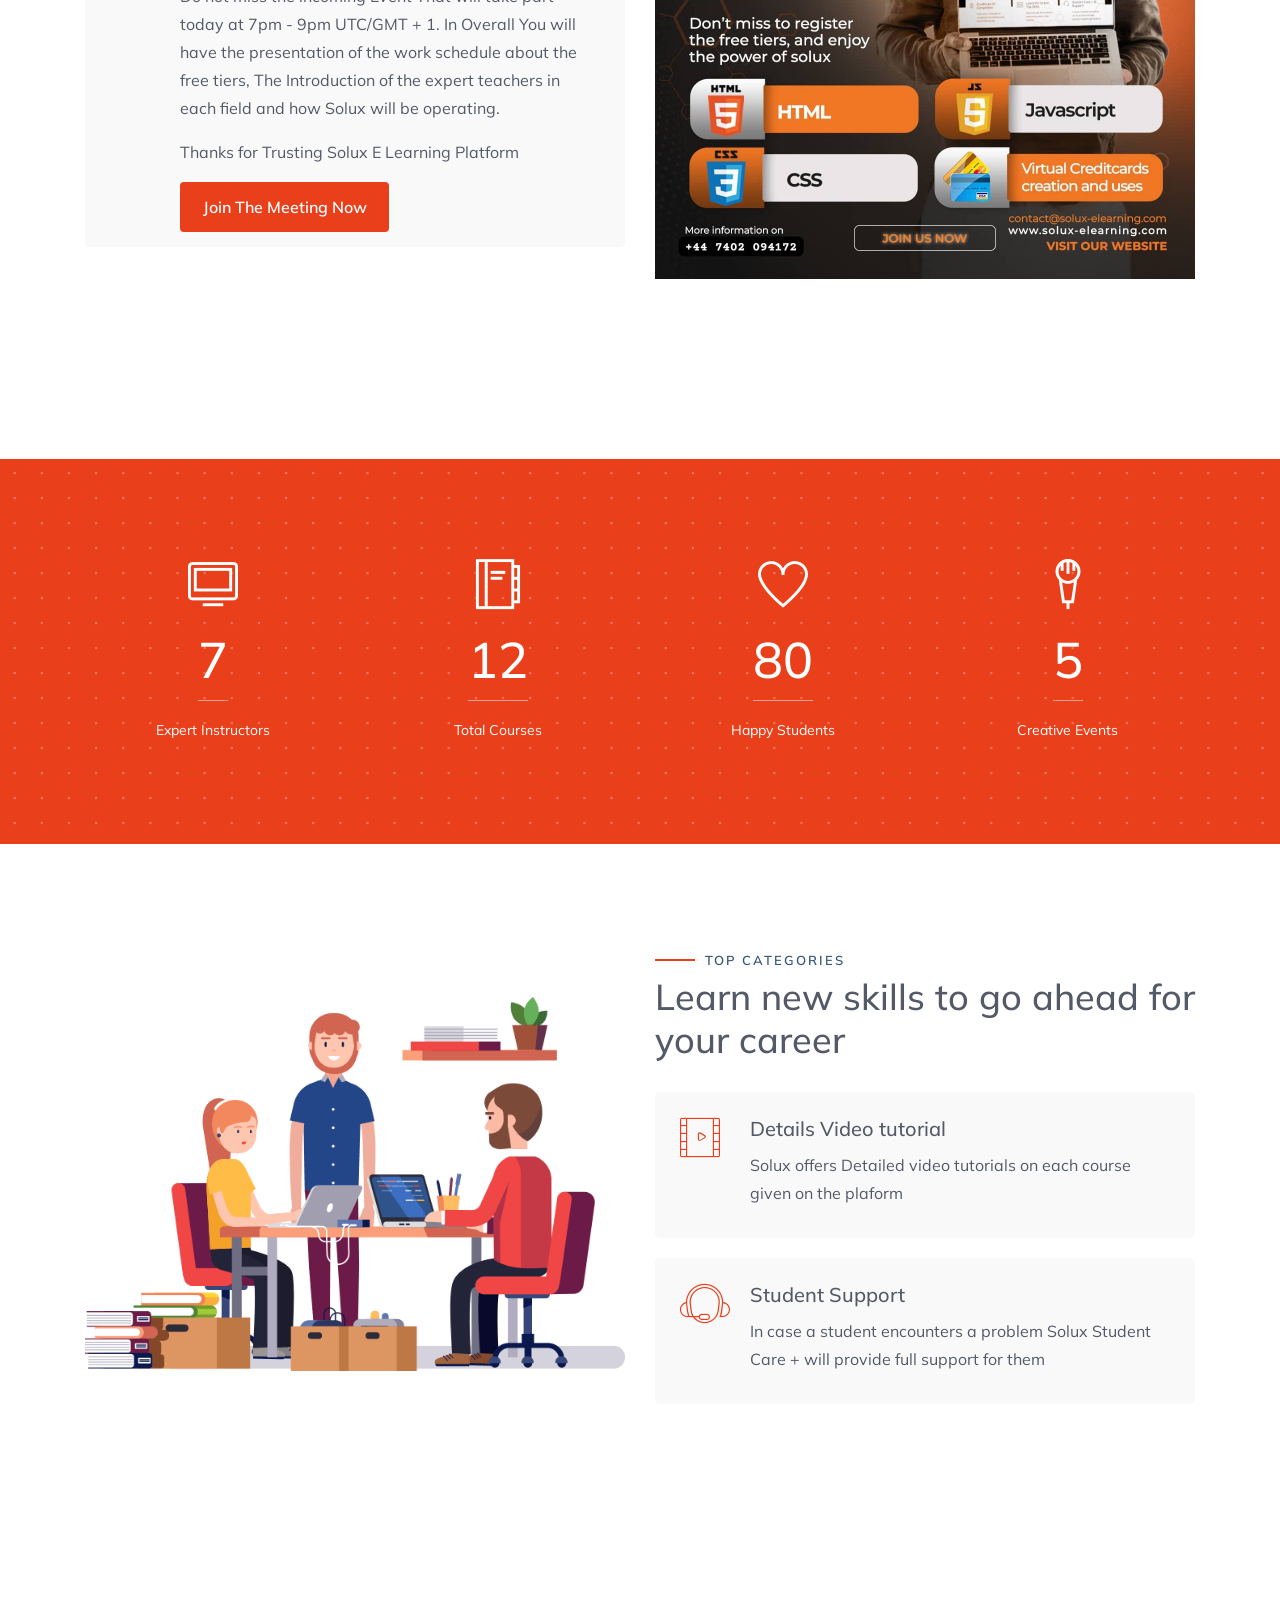
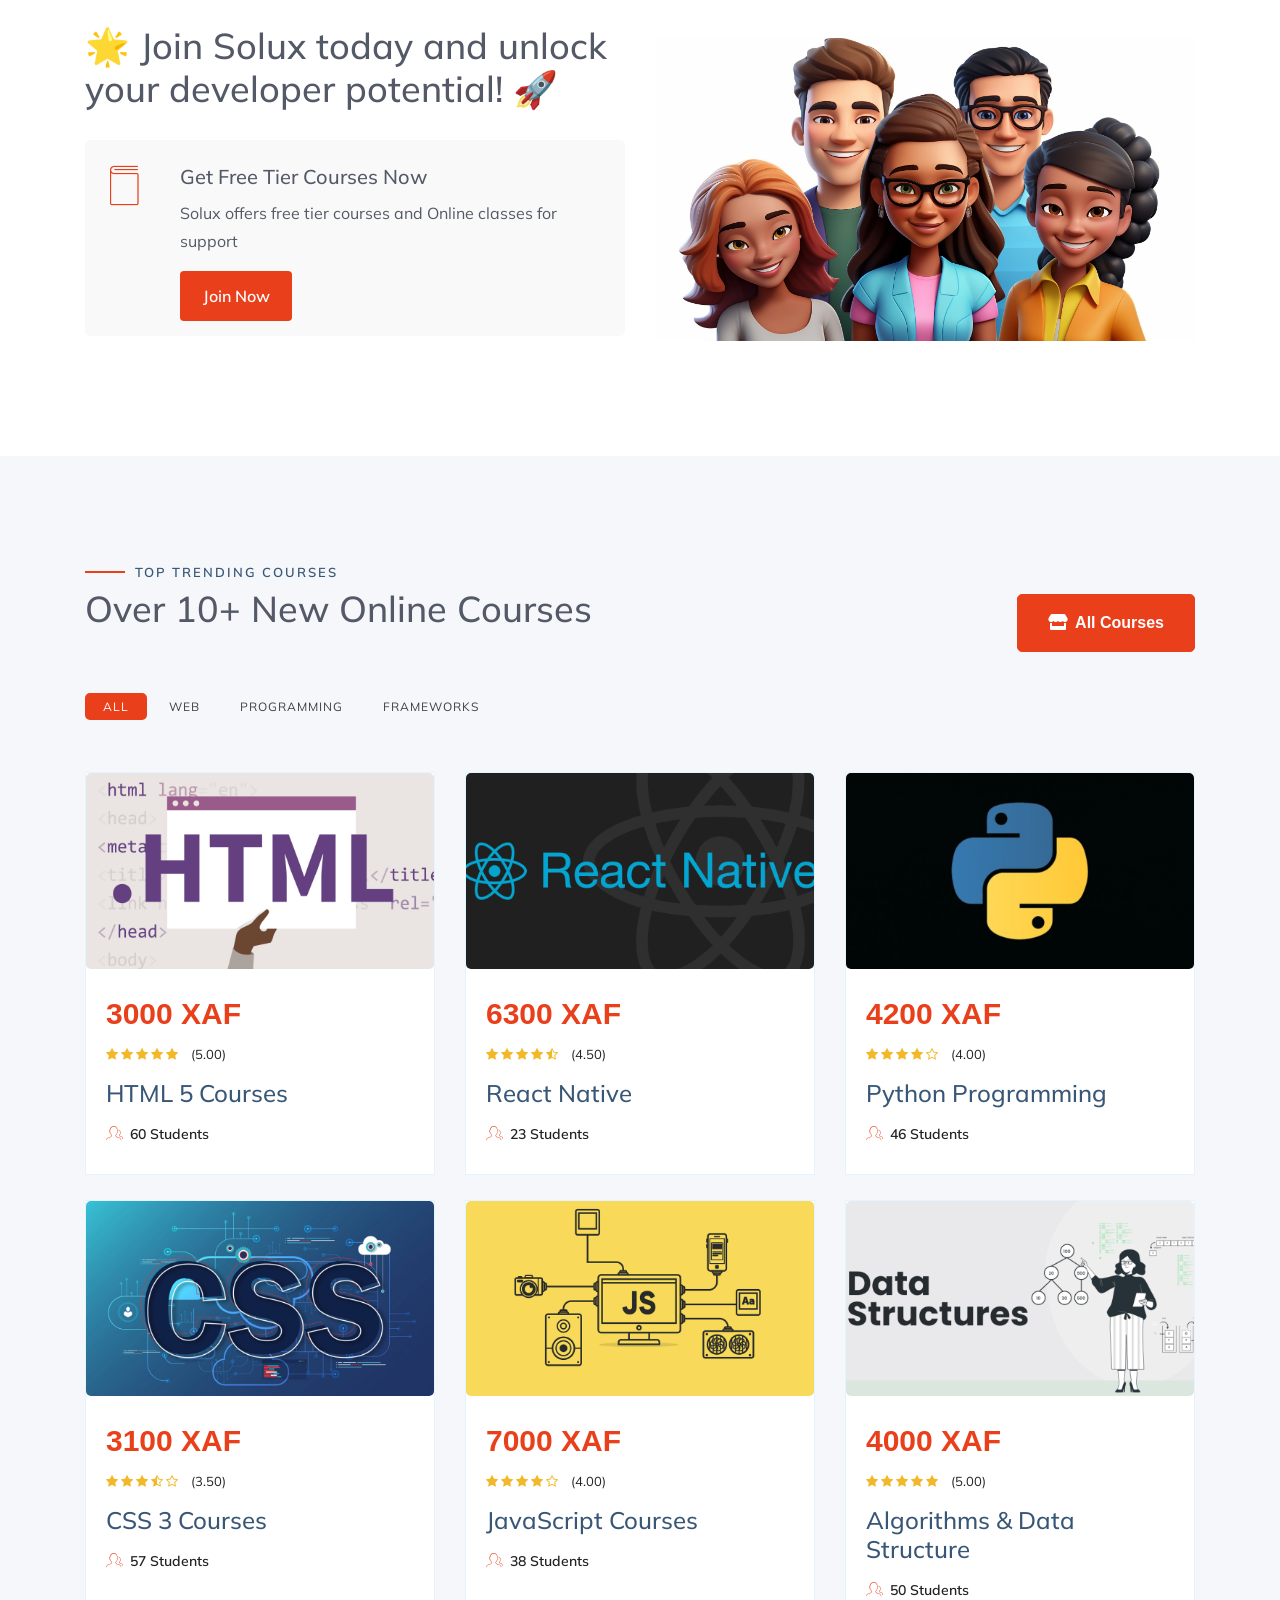
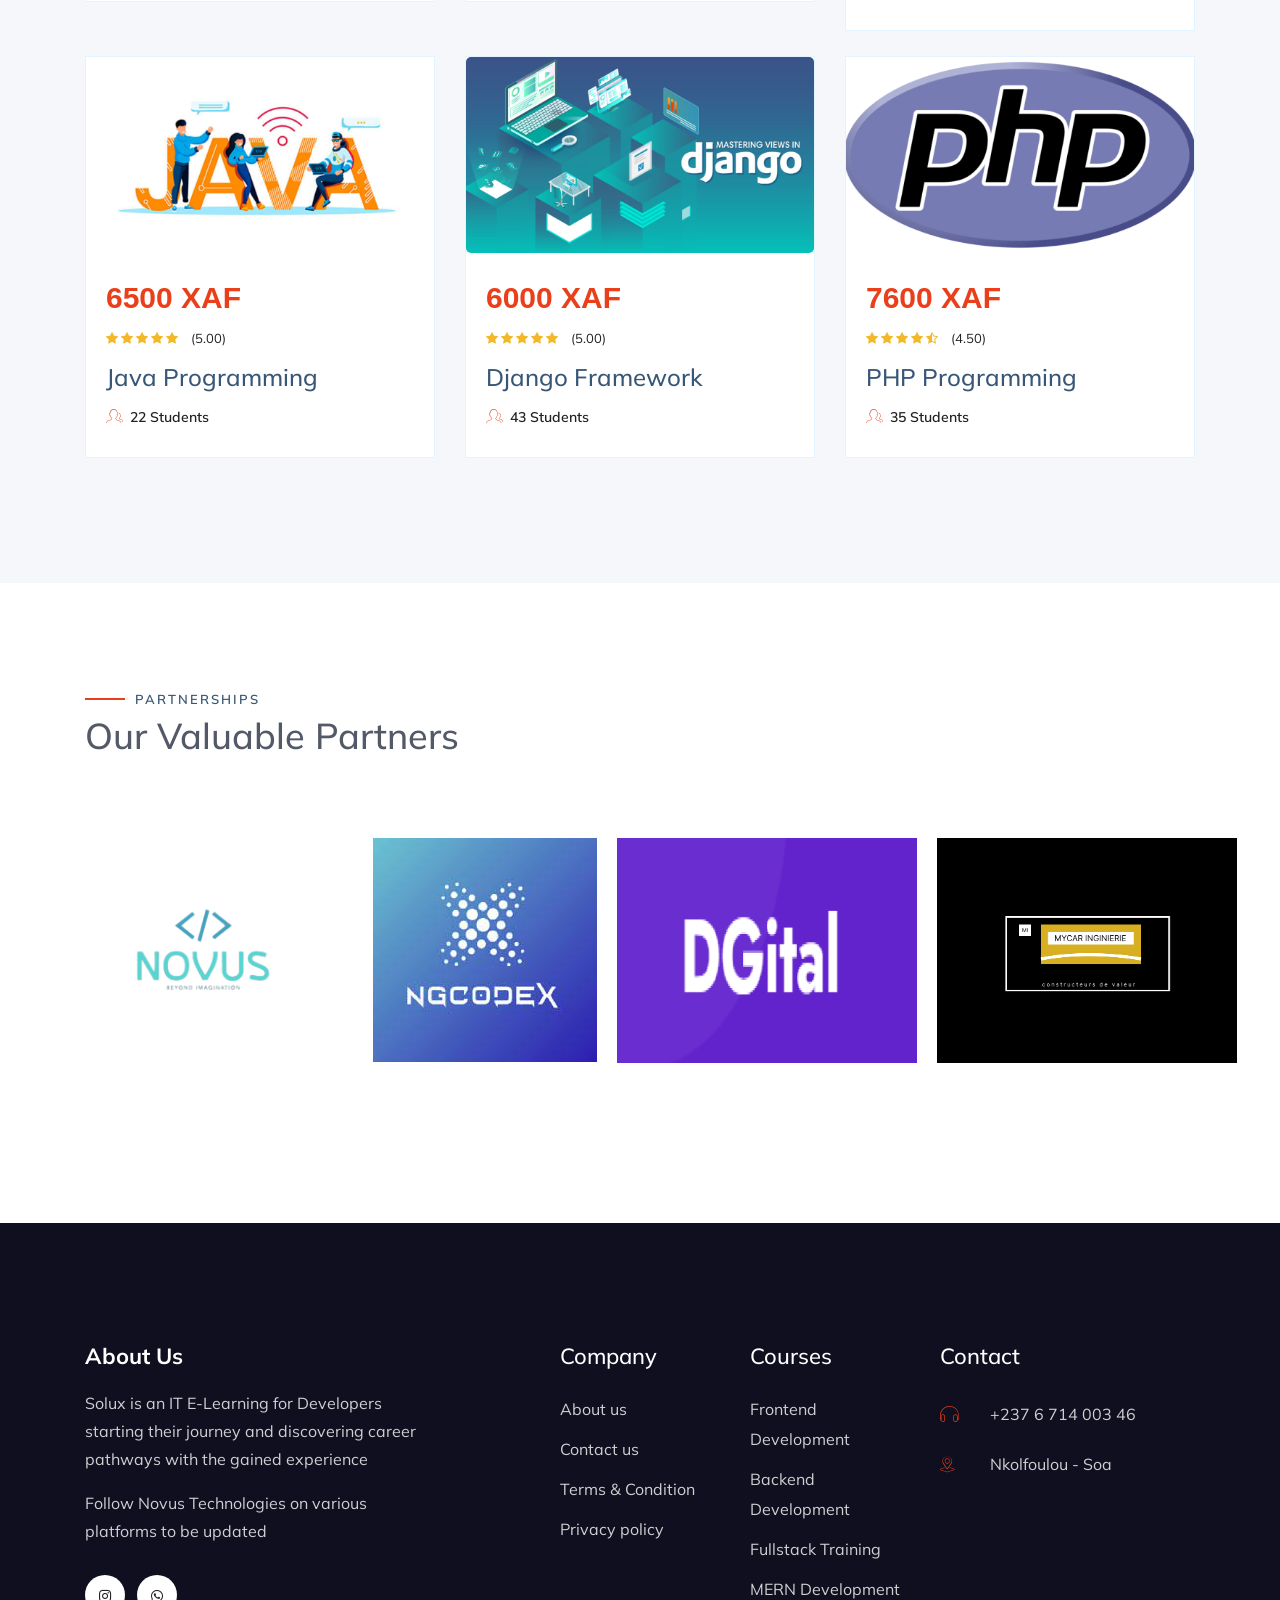
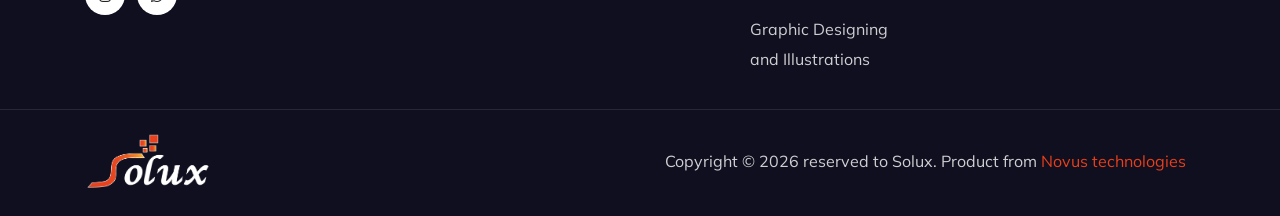
==== commit d1c5a9b5: "Changes to be committed: 	new file:   .vscode/settings.json 	modified:   about.html 	new file:   ass" ====
--- a/index.html
+++ b/index.html
@@ -334,7 +334,50 @@
                 </div>     
             </div>
         </div>
+        <section class="about-section section-padding">
+            <div class="container">
+                <div class="row align-items-center">
+                     
+                    <div class="col-lg-6 col-md-12">
+                        <div class="section-heading">
+                            <span class="subheading">Event</span>
+                            <h3>🌟 Today is the Official Launch Of Solux E Learning Platform</h3>
+                        </div>
+        
+                        <div class="about-content">
+                            <div class="about-text-block">
+                                <i class="bi bi-camera"></i>
+                                <h4>Get Started with Solux To Unleash your Dev Potential</h4>
+                                <p>Do not miss the incoming Event That will take part today at 7pm - 9pm UTC/GMT + 1. In Overall You will have the presentation of the work schedule about the free tiers, The Introduction of the expert teachers in each field and how Solux will be operating.</p>
+                                <p>Thanks for Trusting Solux E Learning Platform</p>
+                                <button style="background-color: #E93F1A;"><a target="_blank" href="https://meet.google.com/nkp-ndki-rtf" style="color: #FFFFFF;">Join The Meeting Now</a></button>
+                            </div>
+                        </div>
+                    </div>
+                    <div class="col-lg-6 col-md-12">
+                        <div class="about-img">
+                            <img src="assets/images/events/Event-One.jpg" alt="" class="img-fluid">
+                        </div>
+                     </div>
+                </div>
+            </div>
+        </section>
+        
     </section>
+    <!-- <div style="margin-top: 8rem;">
+        <div class="container">
+            <div class="row">
+                <div class="col-lg-6">
+                    <div class="section-heading">
+                        <span class="subheading">Download Panel</span>
+                        <h3>Get Started With Solux Right now and Enhance your programming Skills</h3><br>
+                        <button>Download</button>
+                    </div>
+                </div>
+            </div>
+            
+        </div>
+    </div>     -->
     <section class="counter-wrap section-padding counter-section">
         <div class="container">
             <div class="row">
@@ -411,6 +454,37 @@
             </div>
         </div>
     </section>
+
+    <section class="about-section section-padding">
+        <div class="container">
+            <div class="row align-items-center">
+                 
+                <div class="col-lg-6 col-md-12">
+                    <div class="section-heading">
+                        <h3>🌟 Join Solux today and unlock your developer potential! 🚀</h3>
+                    </div>
+    
+                    <div class="about-content">
+                        <div class="about-text-block">
+                            <i class="bi bi-book"></i>
+                            <h4>Get Free Tier Courses Now</h4>
+                            <p>Solux offers free tier courses and Online classes for support</p>
+                            <button style="background-color: #E93F1A;"><a href="https://chat.whatsapp.com/ICfgmkFh8HhJq6xMW2kLZb" style="color: #FFFFFF;">Join Now</a></button>
+                        </div>
+    
+                       
+    
+                    </div>
+                </div>
+                <div class="col-lg-6 col-md-12">
+                    <div class="about-img">
+                        <img src="images/team_one.jpg" alt="" class="img-fluid">
+                    </div>
+                 </div>
+            </div>
+        </div>
+    </section>
+
     <section class="section-padding course-grid-2 bg-feature">
         <div class="container">
             <div class="row align-items-center">
@@ -726,8 +800,8 @@
                 <ul class="list-unstyled footer-links">
                   <li><a href="#">About us</a></li>
                   <li><a href="contact.html">Contact us</a></li>
-                  <li><a href="#">Terms & Condition</a></li>
-                  <li><a href="#">Privacy policy</a></li>
+                  <li><a href="terms-cond.html">Terms & Condition</a></li>
+                  <li><a href="terms-cond.html">Privacy policy</a></li>
                 </ul>
               </div>
             </div>
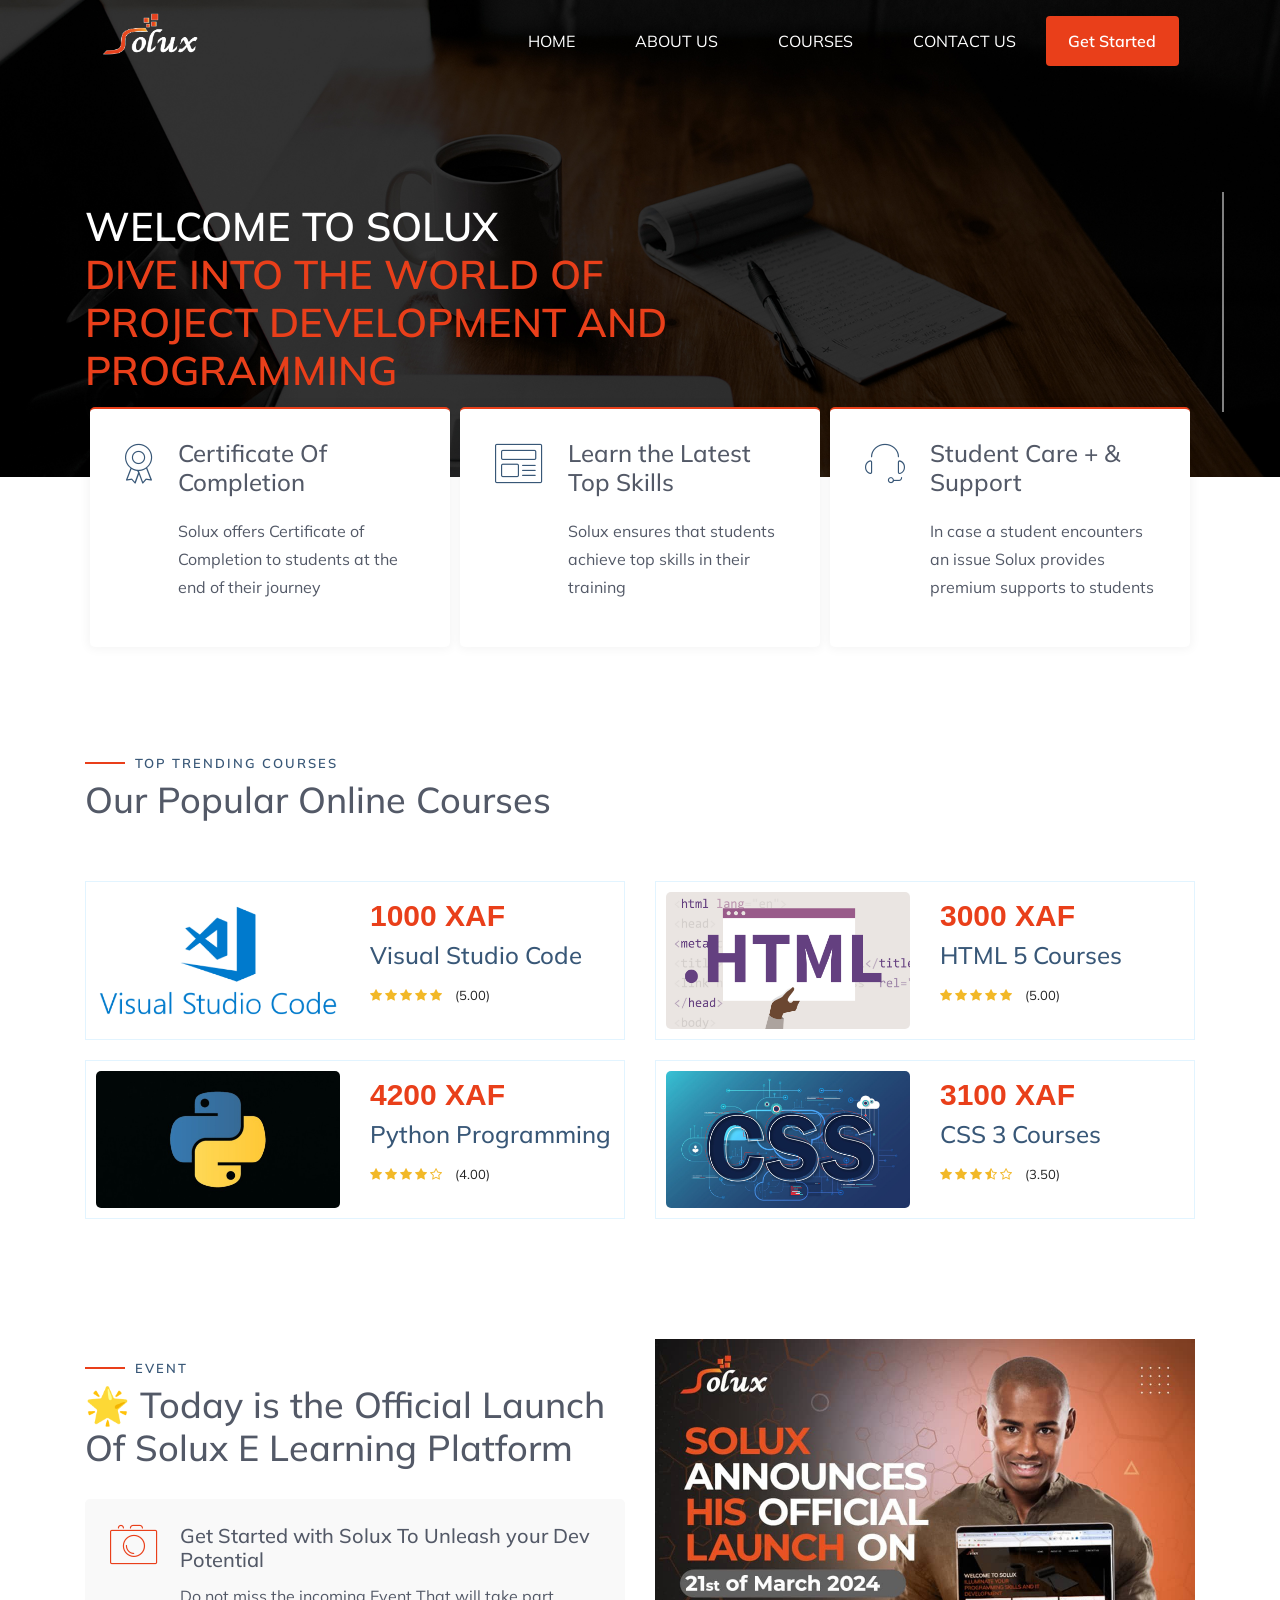
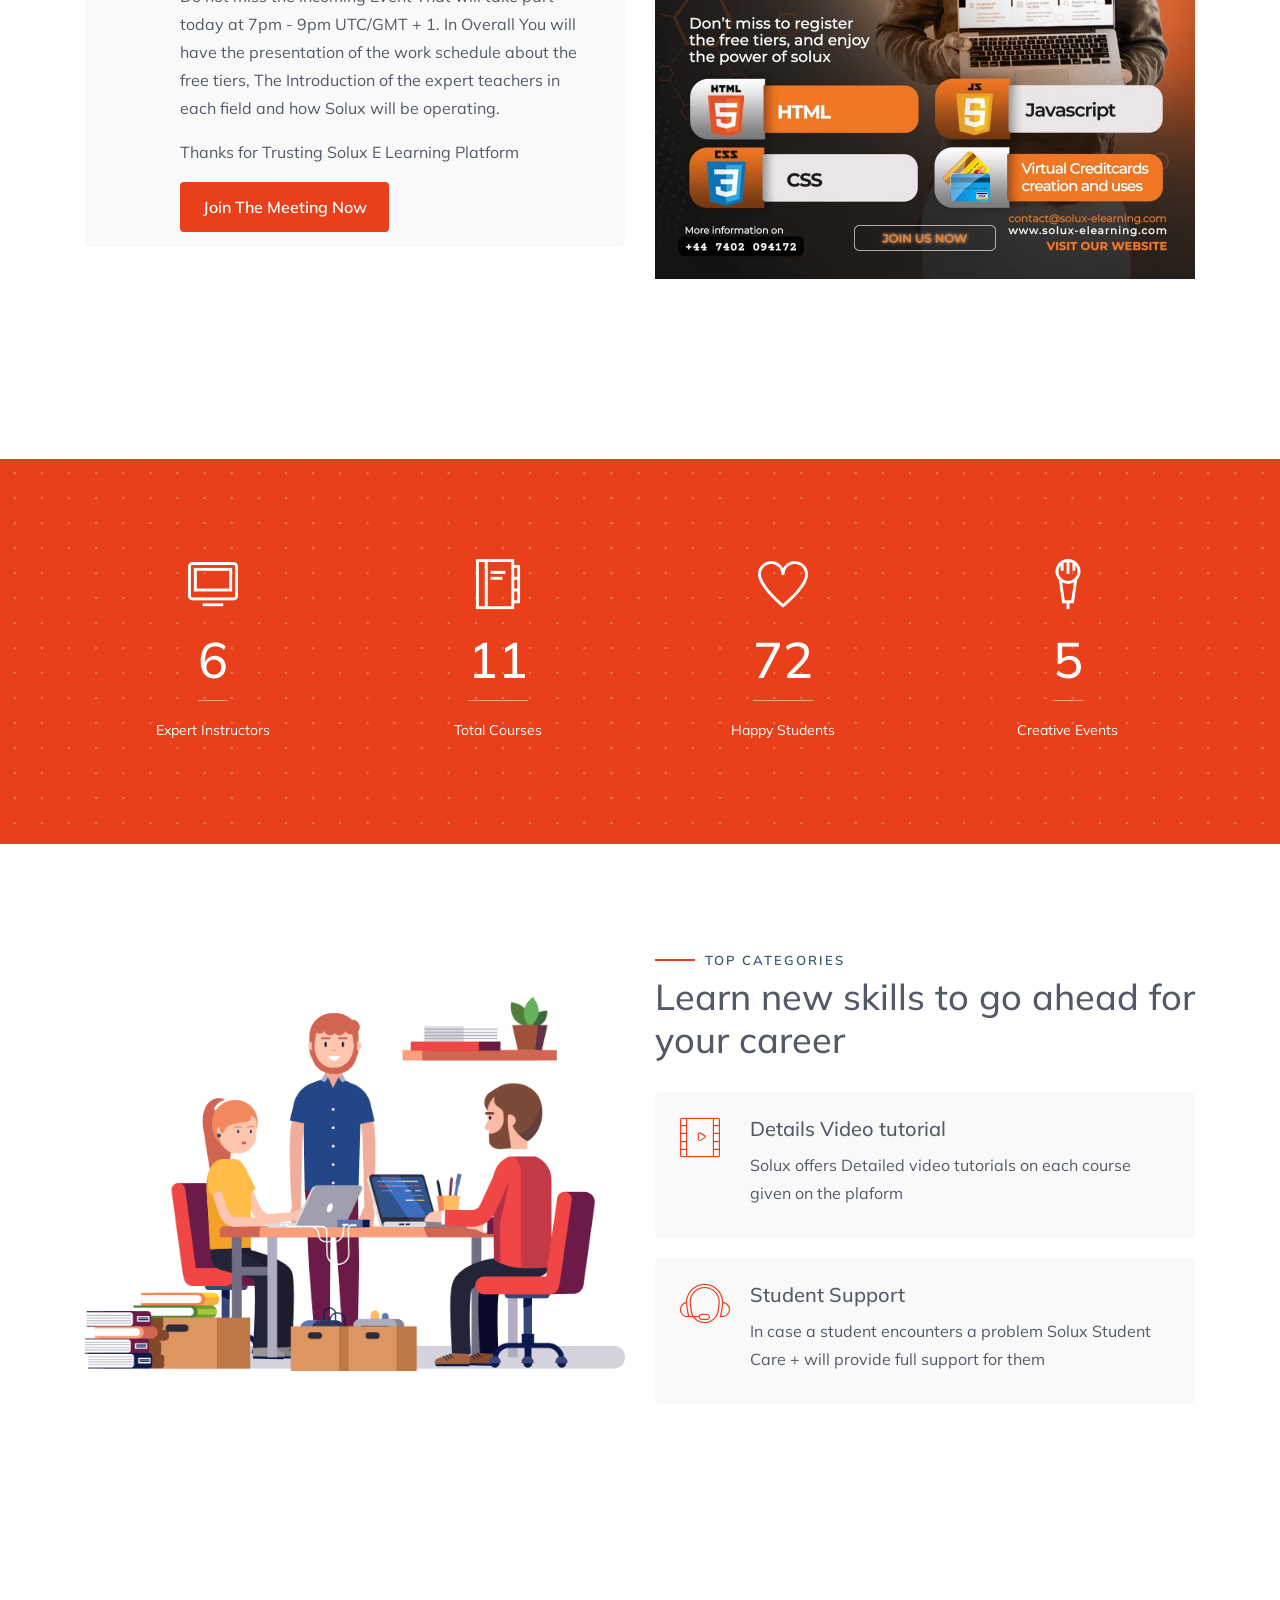
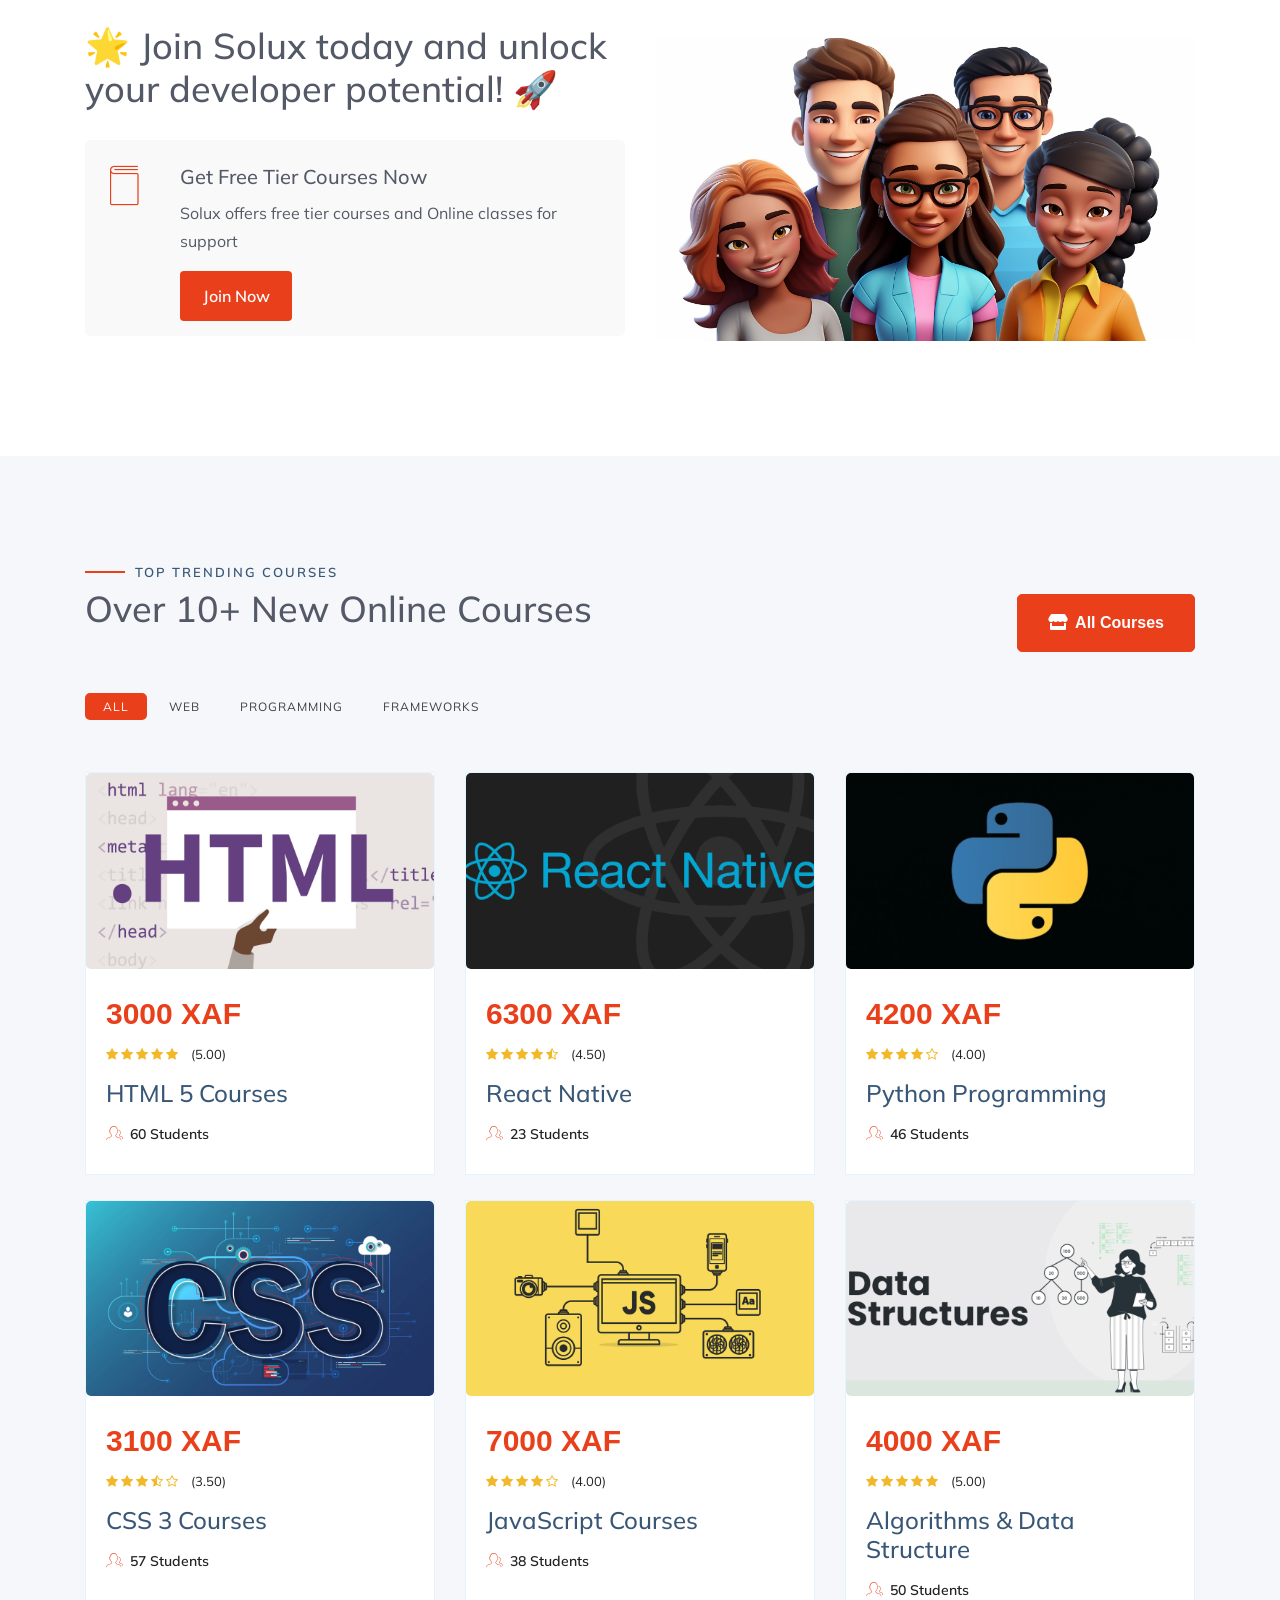
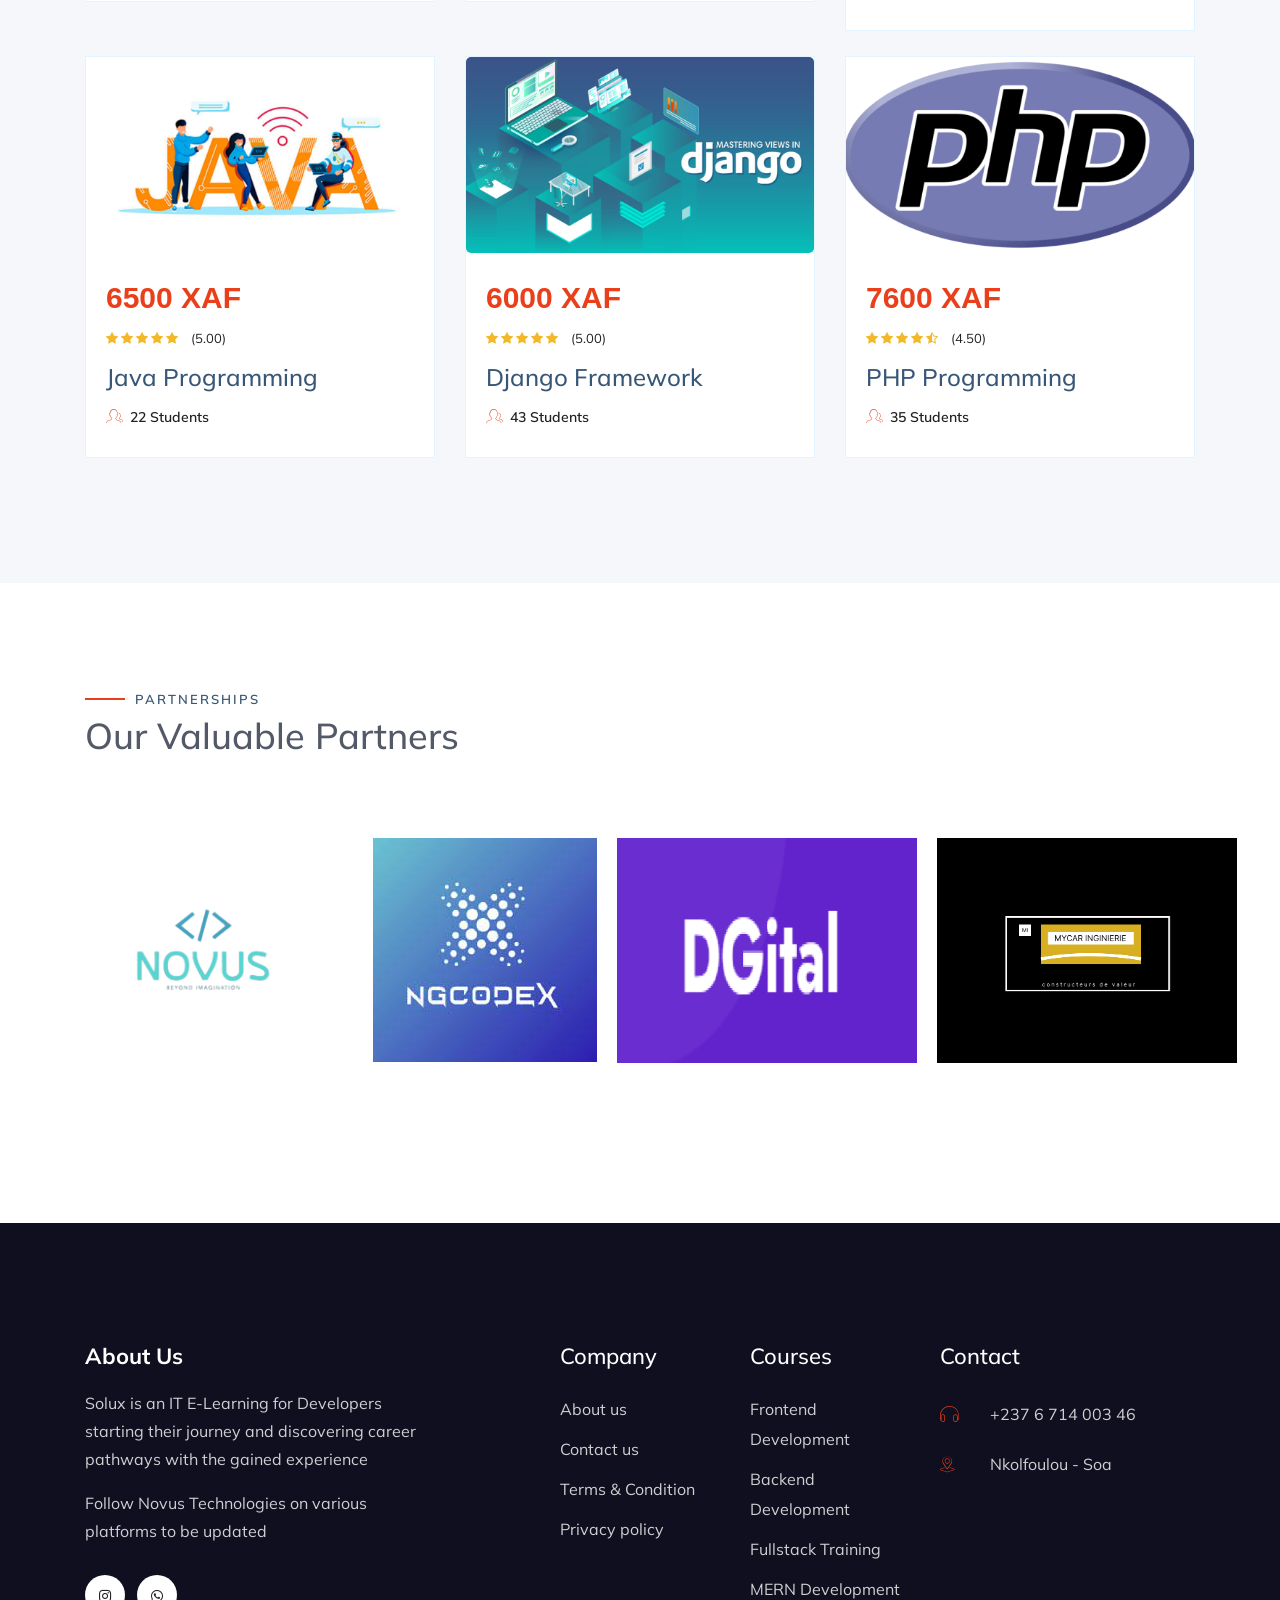
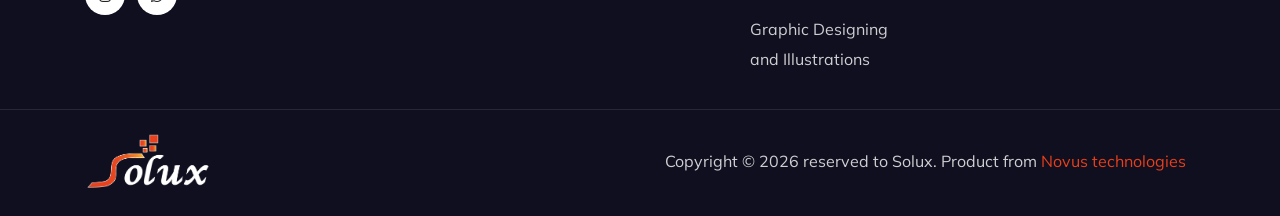
==== commit 3fb024f1: "Changes to be committed: 	new file:   css/splashscreen.css 	modified:   index.html 	new file:   page" ====
--- a/index.html
+++ b/index.html
@@ -88,6 +88,11 @@
                           <li class="nav-item">
                             <a class="nav-link" href="contact.html">Contact us</a>
                           </li>
+                          <div class="nav-item">
+                            <button style="background-color: #E93F1A;">
+                                <a href="test.html" style="color: white;">Get Started</a>
+                            </button>
+                          </div>
                     </ul>
                   </div>
                 </div>
@@ -551,7 +556,7 @@
                                 <a href="#"><i class="fa fa-star-half-o"></i></a>
                                 <span>(4.50)</span>
                             </div>
-                            <h4><a href="#">React Native</a></h4>    
+                            <h4><a href="pages/react.html">React Native</a></h4>    
                            
                             <div class="course-meta">
                                 <span class="course-student"><i class="bi bi-group"></i>23 Students</span>
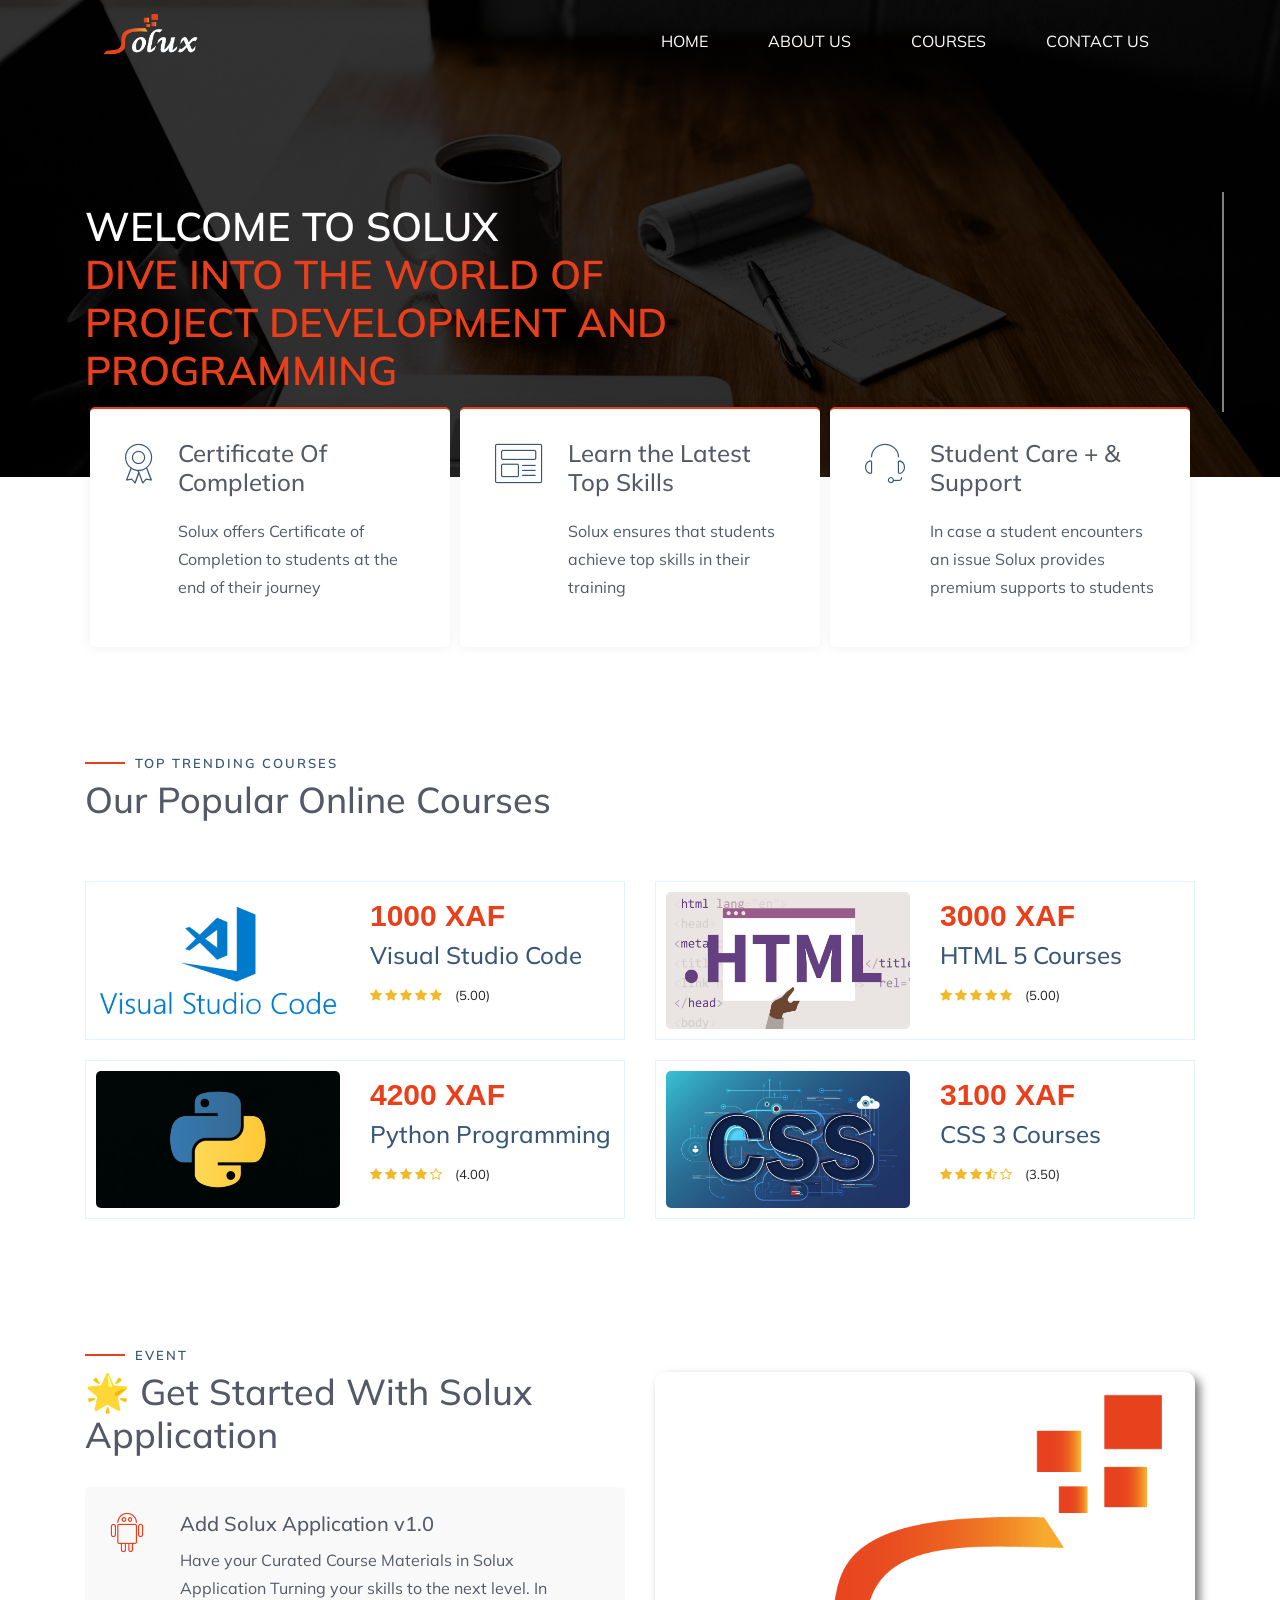
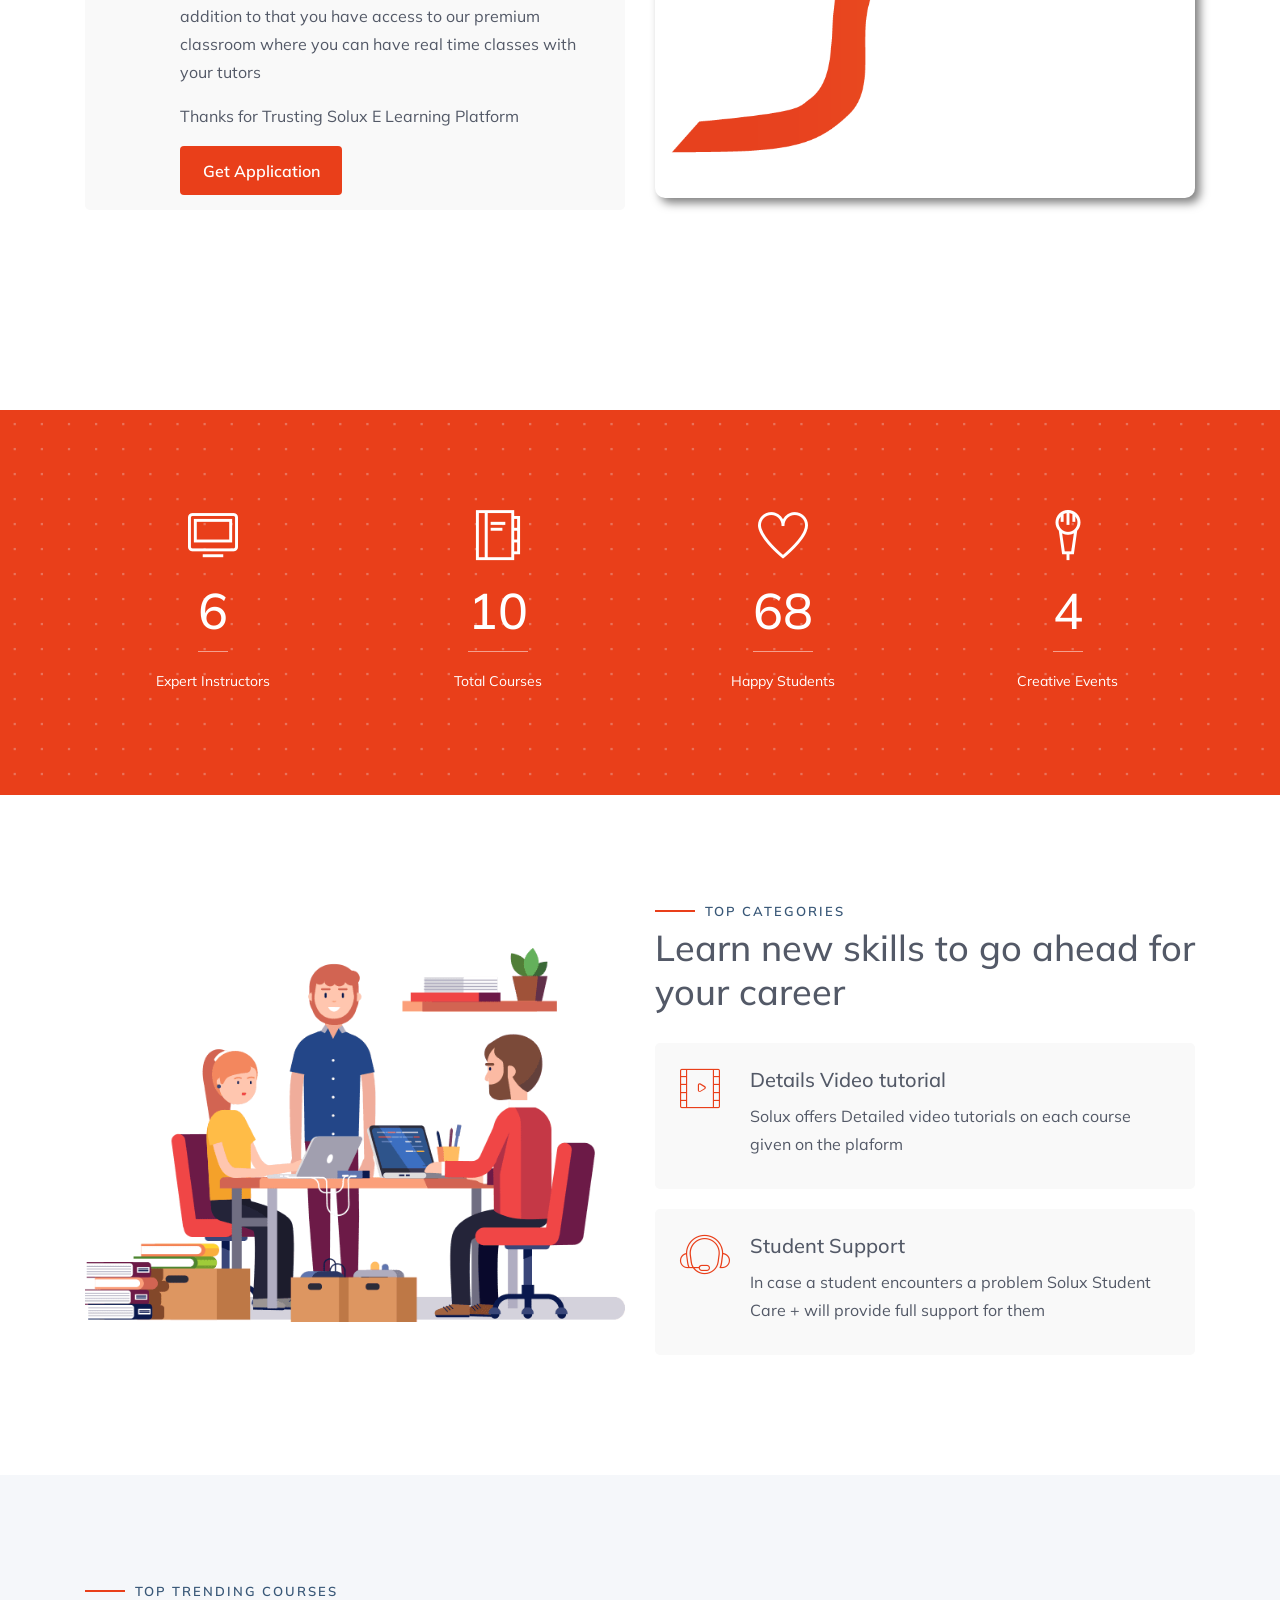
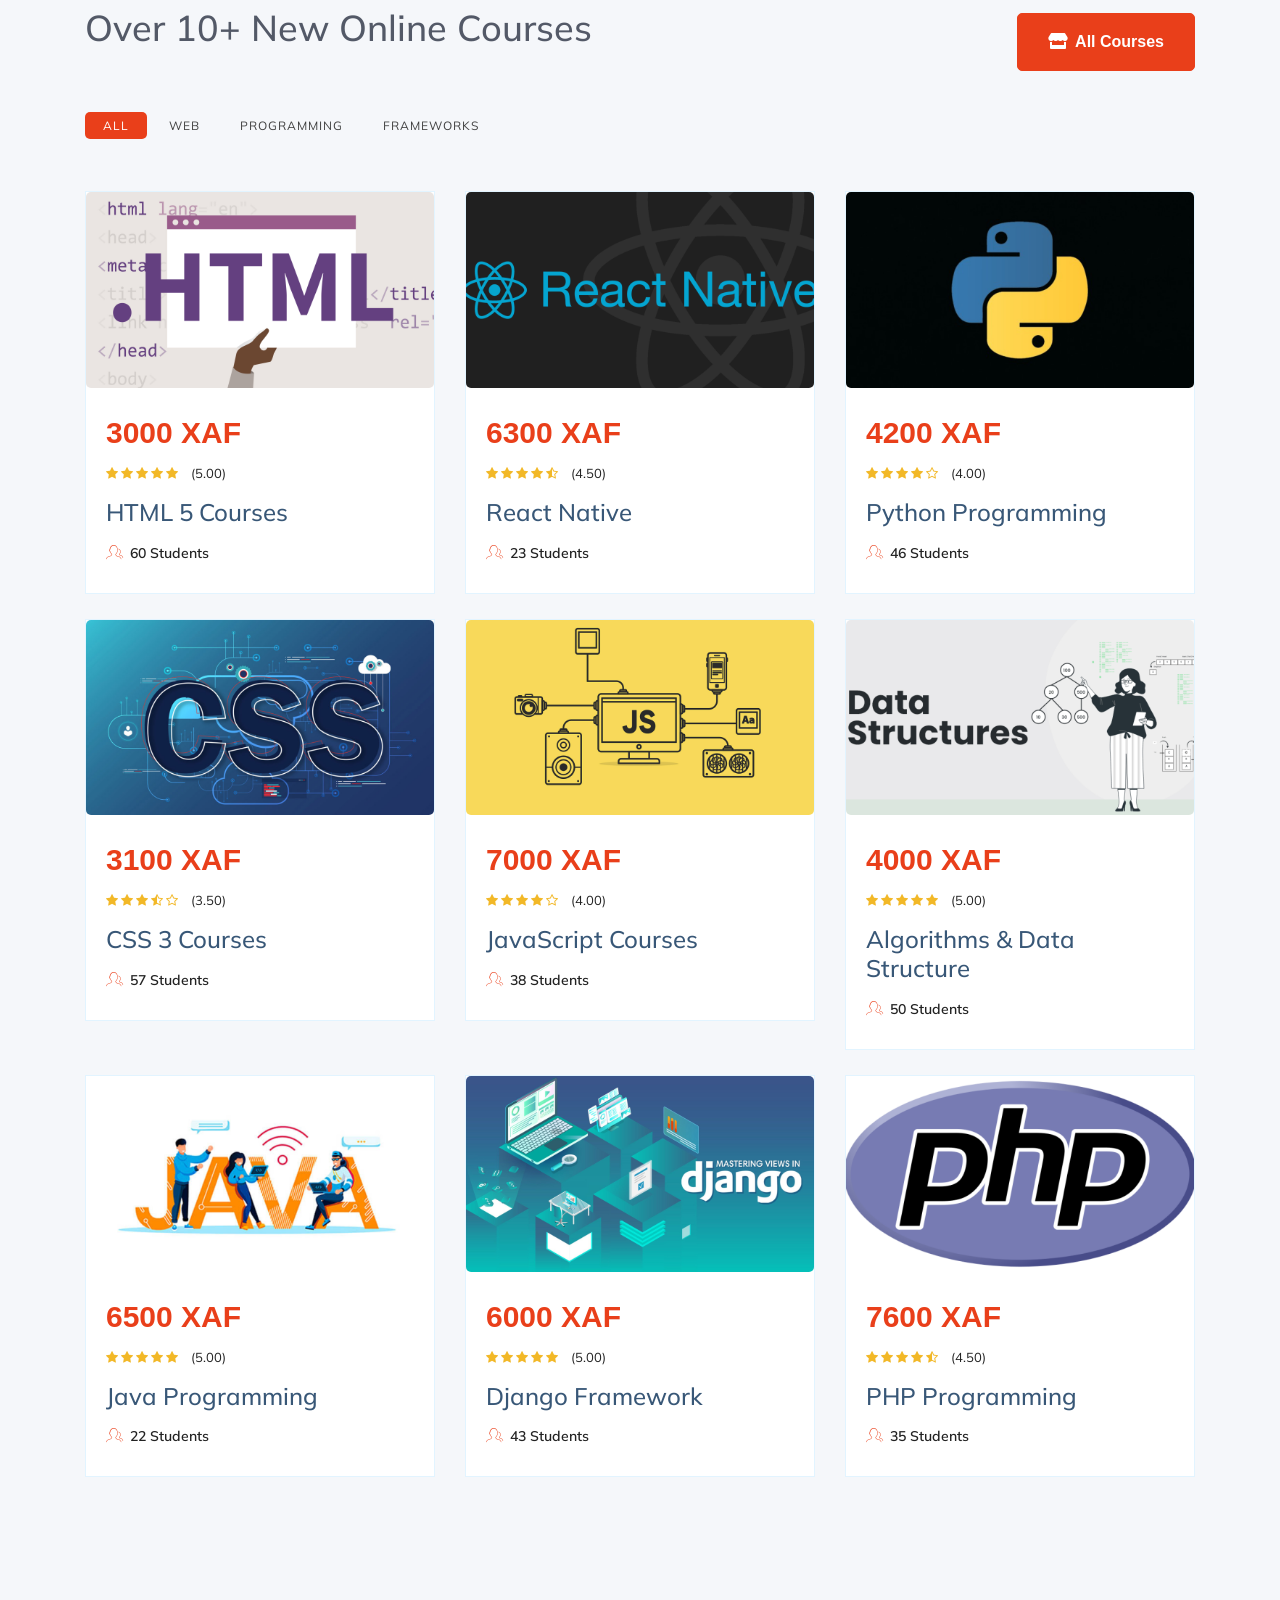
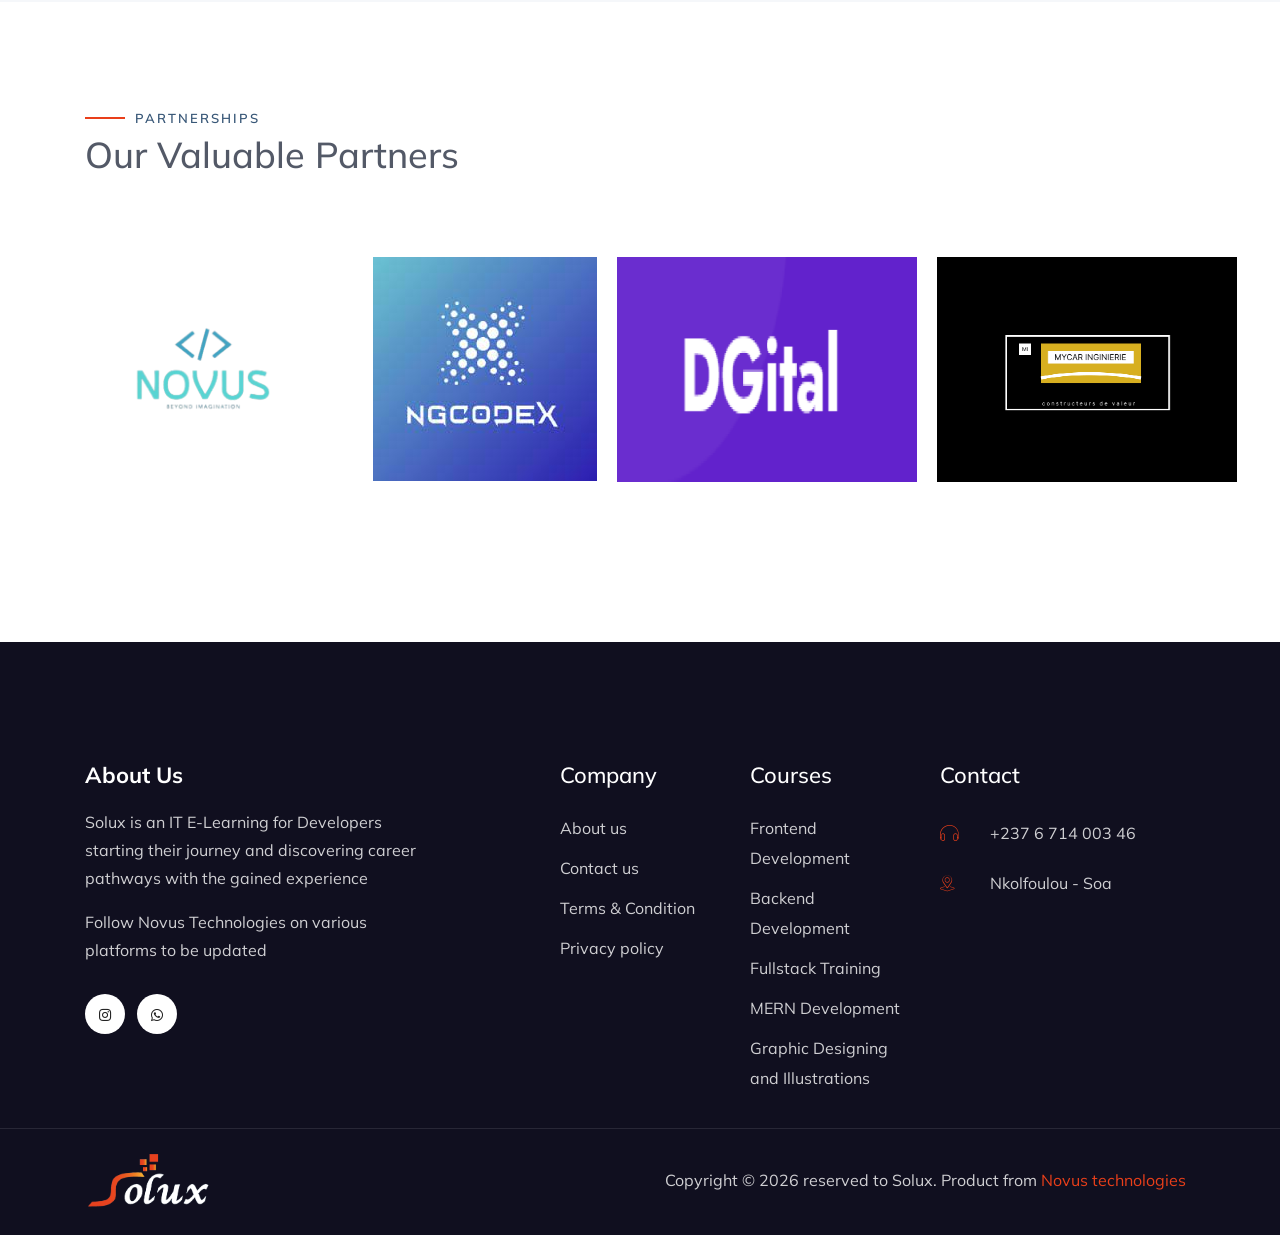
==== commit 840a6938: "Deleting media" ====
--- a/index.html
+++ b/index.html
@@ -62,6 +62,8 @@
 </head>
 <body class="sub_page">
     <div class="hero_area">
+    
+
         <!-- Navigation Bar -->
         <header class="header_section">
             <div class="container">
@@ -88,11 +90,6 @@
                           <li class="nav-item">
                             <a class="nav-link" href="contact.html">Contact us</a>
                           </li>
-                          <div class="nav-item">
-                            <button style="background-color: #E93F1A;">
-                                <a href="test.html" style="color: white;">Get Started</a>
-                            </button>
-                          </div>
                     </ul>
                   </div>
                 </div>
@@ -214,6 +211,7 @@
     
     <!-- Context Section -->
     <section class="section-padding popular-course-list">
+        
         <div class="container">
             <div class="row align-items-center">
                 <div class="col-lg-6">
@@ -346,22 +344,22 @@
                     <div class="col-lg-6 col-md-12">
                         <div class="section-heading">
                             <span class="subheading">Event</span>
-                            <h3>🌟 Today is the Official Launch Of Solux E Learning Platform</h3>
+                            <h3>🌟 Get Started With Solux Application</h3>
                         </div>
         
                         <div class="about-content">
                             <div class="about-text-block">
-                                <i class="bi bi-camera"></i>
-                                <h4>Get Started with Solux To Unleash your Dev Potential</h4>
-                                <p>Do not miss the incoming Event That will take part today at 7pm - 9pm UTC/GMT + 1. In Overall You will have the presentation of the work schedule about the free tiers, The Introduction of the expert teachers in each field and how Solux will be operating.</p>
+                                <i class="bi bi-android"></i>
+                                <h4>Add Solux Application v1.0</h4>
+                                <p>Have your Curated Course Materials in Solux Application Turning your skills to the next level. In addition to that you have access to our premium classroom where you can have real time classes with your tutors</p>
                                 <p>Thanks for Trusting Solux E Learning Platform</p>
-                                <button style="background-color: #E93F1A;"><a target="_blank" href="https://meet.google.com/nkp-ndki-rtf" style="color: #FFFFFF;">Join The Meeting Now</a></button>
+                                <button style="background-color: #E93F1A;"><a target="_blank" href="https://app-solux.vercel.app" style="color: #FFFFFF;">Get Application</a></button>
                             </div>
                         </div>
                     </div>
                     <div class="col-lg-6 col-md-12">
                         <div class="about-img">
-                            <img src="assets/images/events/Event-One.jpg" alt="" class="img-fluid">
+                            <img src="images/logo.png" alt="" class="img-fluid" style="border-radius: 10px; box-shadow: 5px 5px 10px rgba(0, 0, 0, 0.5);">
                         </div>
                      </div>
                 </div>
@@ -369,20 +367,7 @@
         </section>
         
     </section>
-    <!-- <div style="margin-top: 8rem;">
-        <div class="container">
-            <div class="row">
-                <div class="col-lg-6">
-                    <div class="section-heading">
-                        <span class="subheading">Download Panel</span>
-                        <h3>Get Started With Solux Right now and Enhance your programming Skills</h3><br>
-                        <button>Download</button>
-                    </div>
-                </div>
-            </div>
-            
-        </div>
-    </div>     -->
+    
     <section class="counter-wrap section-padding counter-section">
         <div class="container">
             <div class="row">
@@ -460,35 +445,6 @@
         </div>
     </section>
 
-    <section class="about-section section-padding">
-        <div class="container">
-            <div class="row align-items-center">
-                 
-                <div class="col-lg-6 col-md-12">
-                    <div class="section-heading">
-                        <h3>🌟 Join Solux today and unlock your developer potential! 🚀</h3>
-                    </div>
-    
-                    <div class="about-content">
-                        <div class="about-text-block">
-                            <i class="bi bi-book"></i>
-                            <h4>Get Free Tier Courses Now</h4>
-                            <p>Solux offers free tier courses and Online classes for support</p>
-                            <button style="background-color: #E93F1A;"><a href="https://chat.whatsapp.com/ICfgmkFh8HhJq6xMW2kLZb" style="color: #FFFFFF;">Join Now</a></button>
-                        </div>
-    
-                       
-    
-                    </div>
-                </div>
-                <div class="col-lg-6 col-md-12">
-                    <div class="about-img">
-                        <img src="images/team_one.jpg" alt="" class="img-fluid">
-                    </div>
-                 </div>
-            </div>
-        </div>
-    </section>
 
     <section class="section-padding course-grid-2 bg-feature">
         <div class="container">
@@ -854,6 +810,7 @@
           </div>
         </div>
       </section>
+     
 </body>
 <script type="text/javascript" src="js/jquery-3.4.1.min.js"></script>
 
--- a/css/style.css
+++ b/css/style.css
@@ -61,6 +61,43 @@
   border-bottom: 1px solid #000000;
   text-align: center;
 }
+
+/*Video*/
+.video-bg {
+  position: relative;
+  width: 100%;
+  height: 500px; /* Set the desired height */
+  overflow: hidden;
+}
+
+.video-bg::before {
+  content: "";
+  position: absolute;
+  top: 0;
+  left: 0;
+  width: 100%;
+  height: 100%;
+  background-color: rgba(0, 0, 0, 0.5); /* Optional: Add a semi-transparent overlay */
+  z-index: 1;
+}
+
+.video-bg video {
+  min-width: 100%;
+  min-height: 100%;
+  width: auto;
+  height: auto;
+  position: absolute;
+  top: 50%;
+  left: 50%;
+  transform: translate(-50%, -50%);
+  object-fit: cover;
+}
+.video-bg {
+  background-image: url('fallback-image.jpg');
+  background-size: cover;
+  background-position: center;
+}
+
 
 /*header section*/
 .hero_area {
